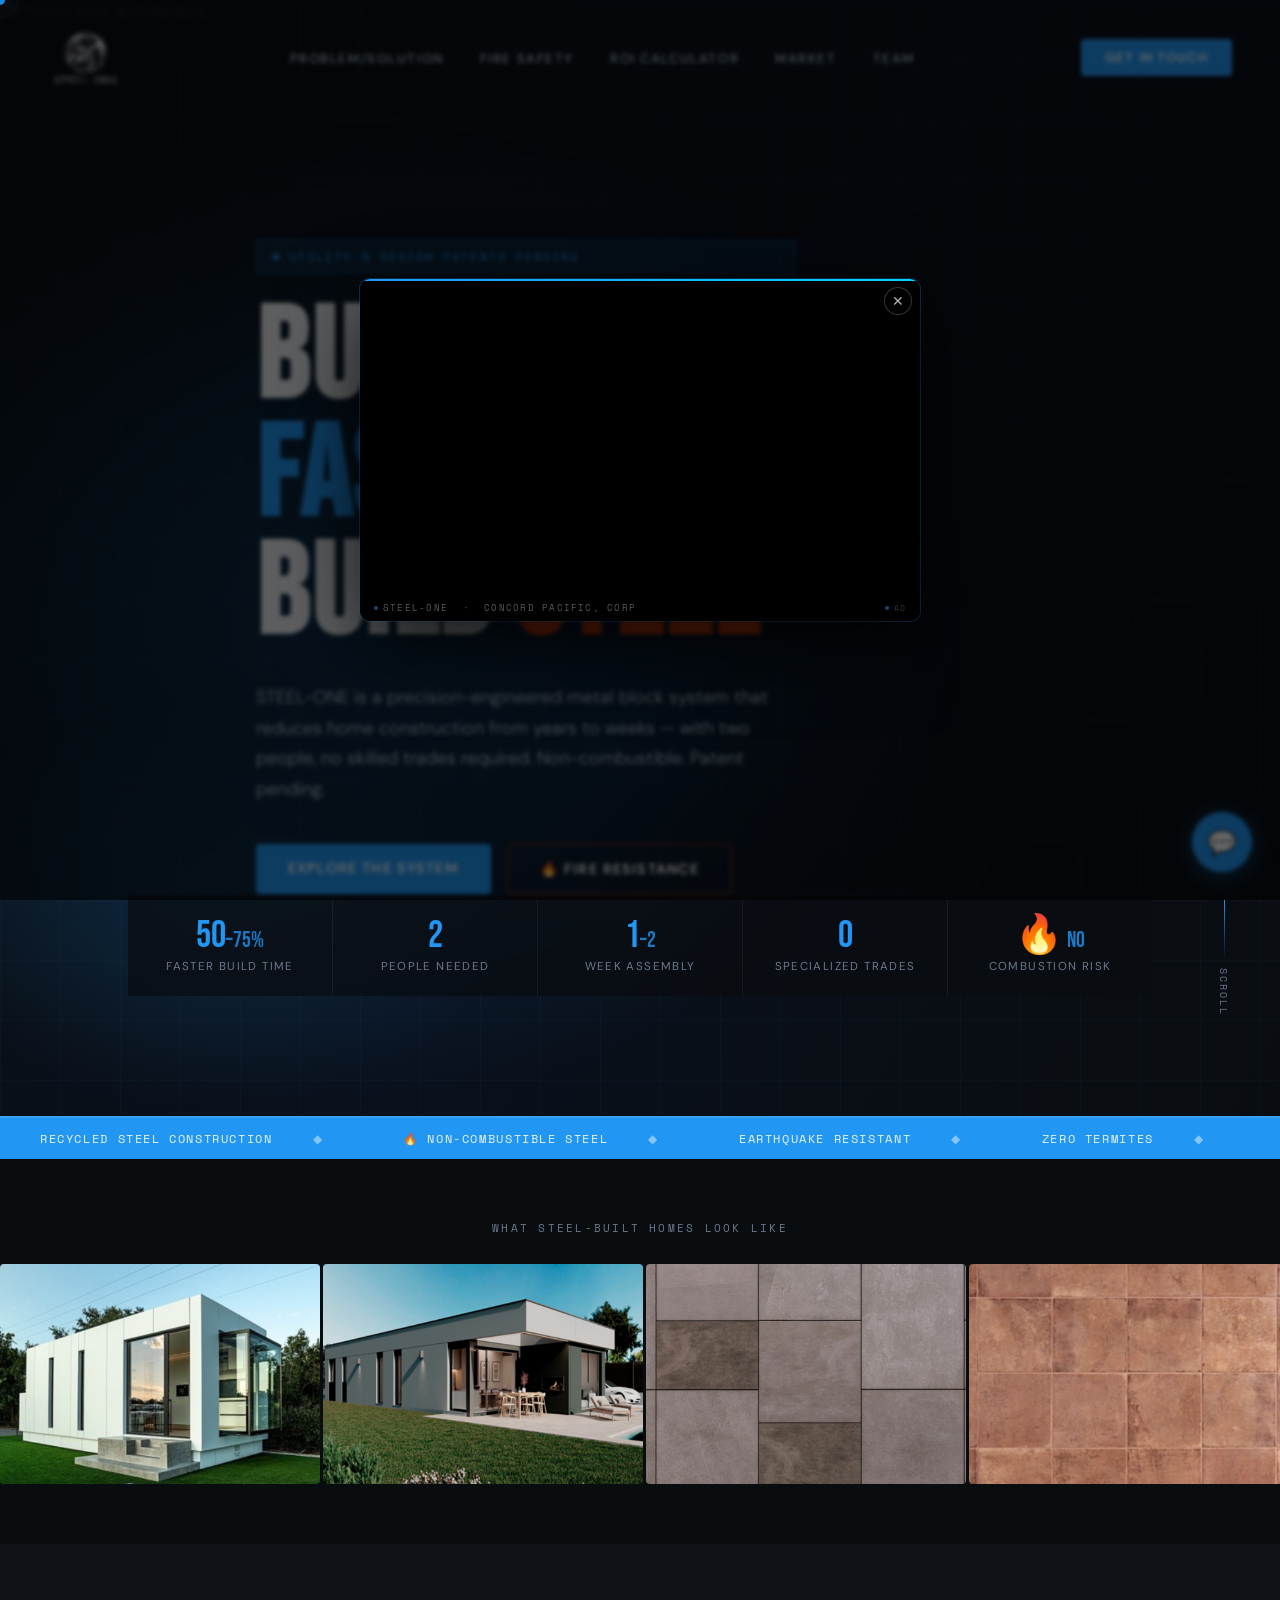
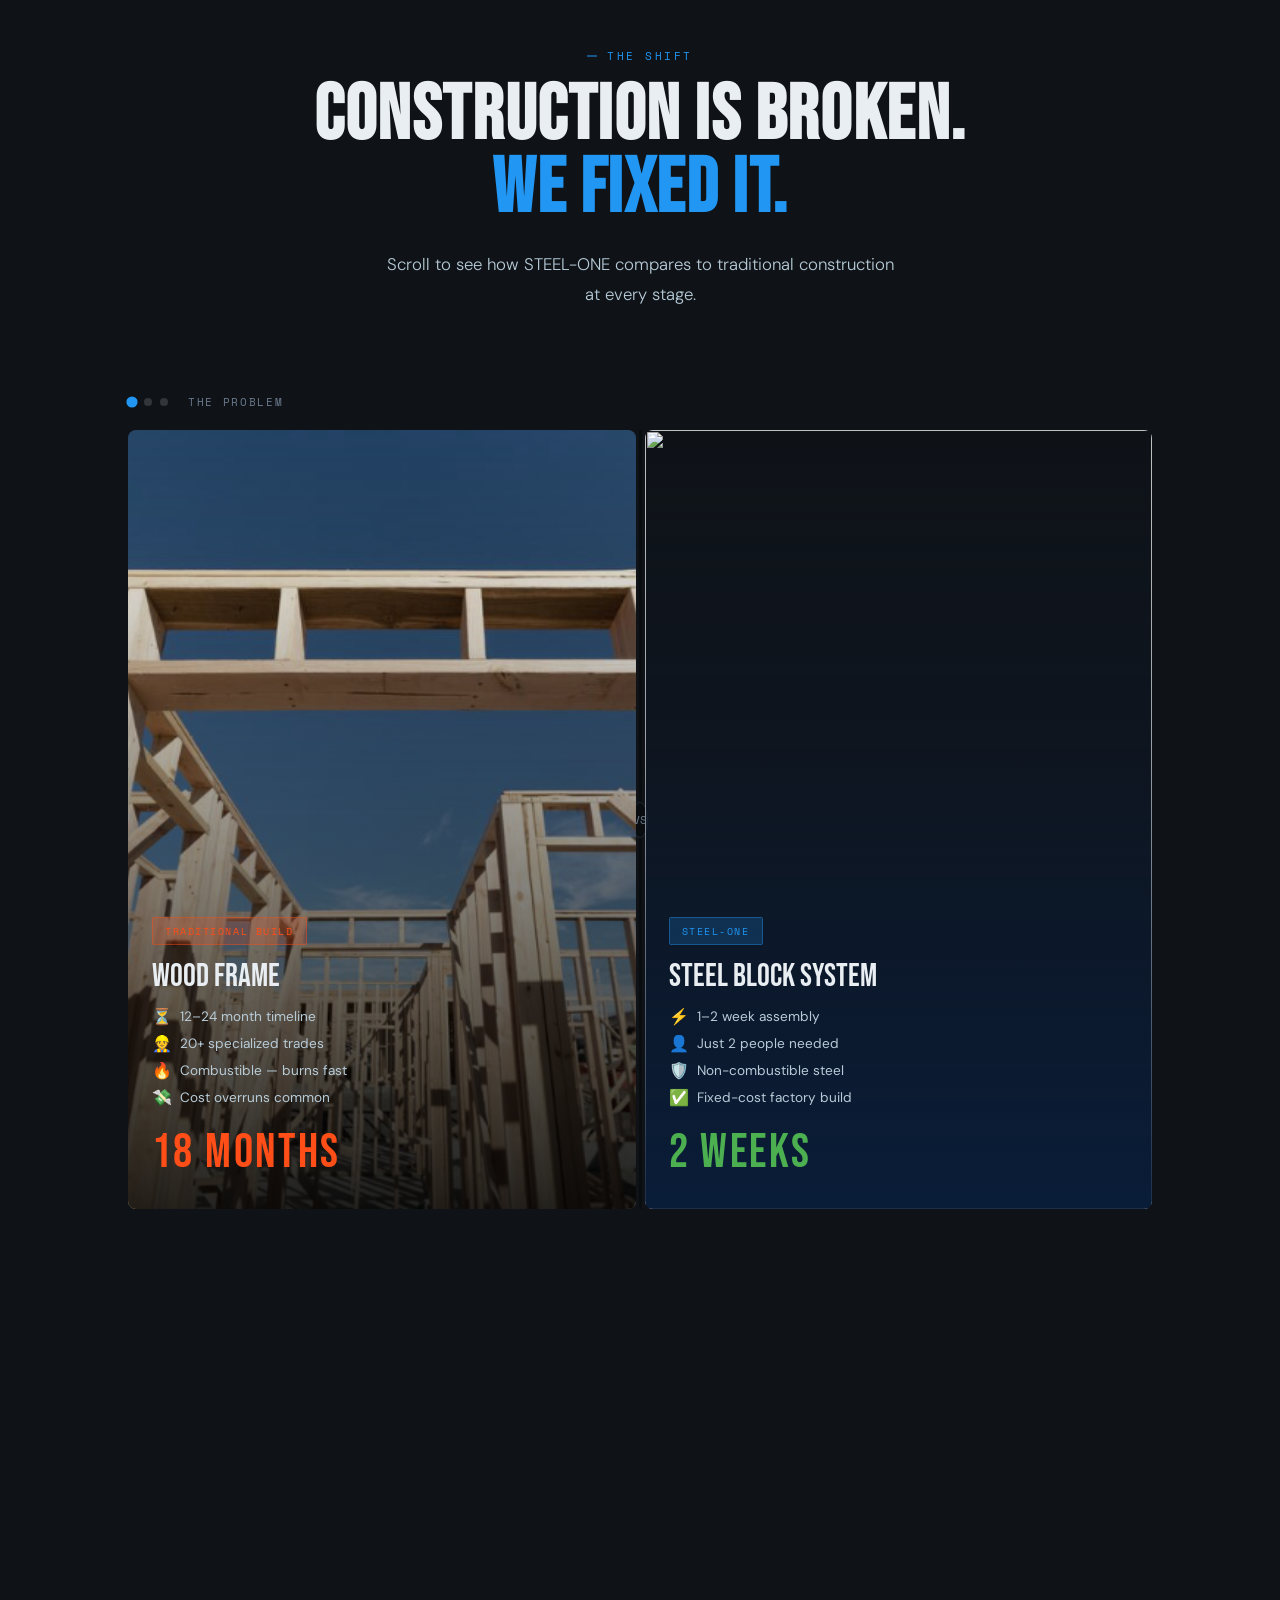
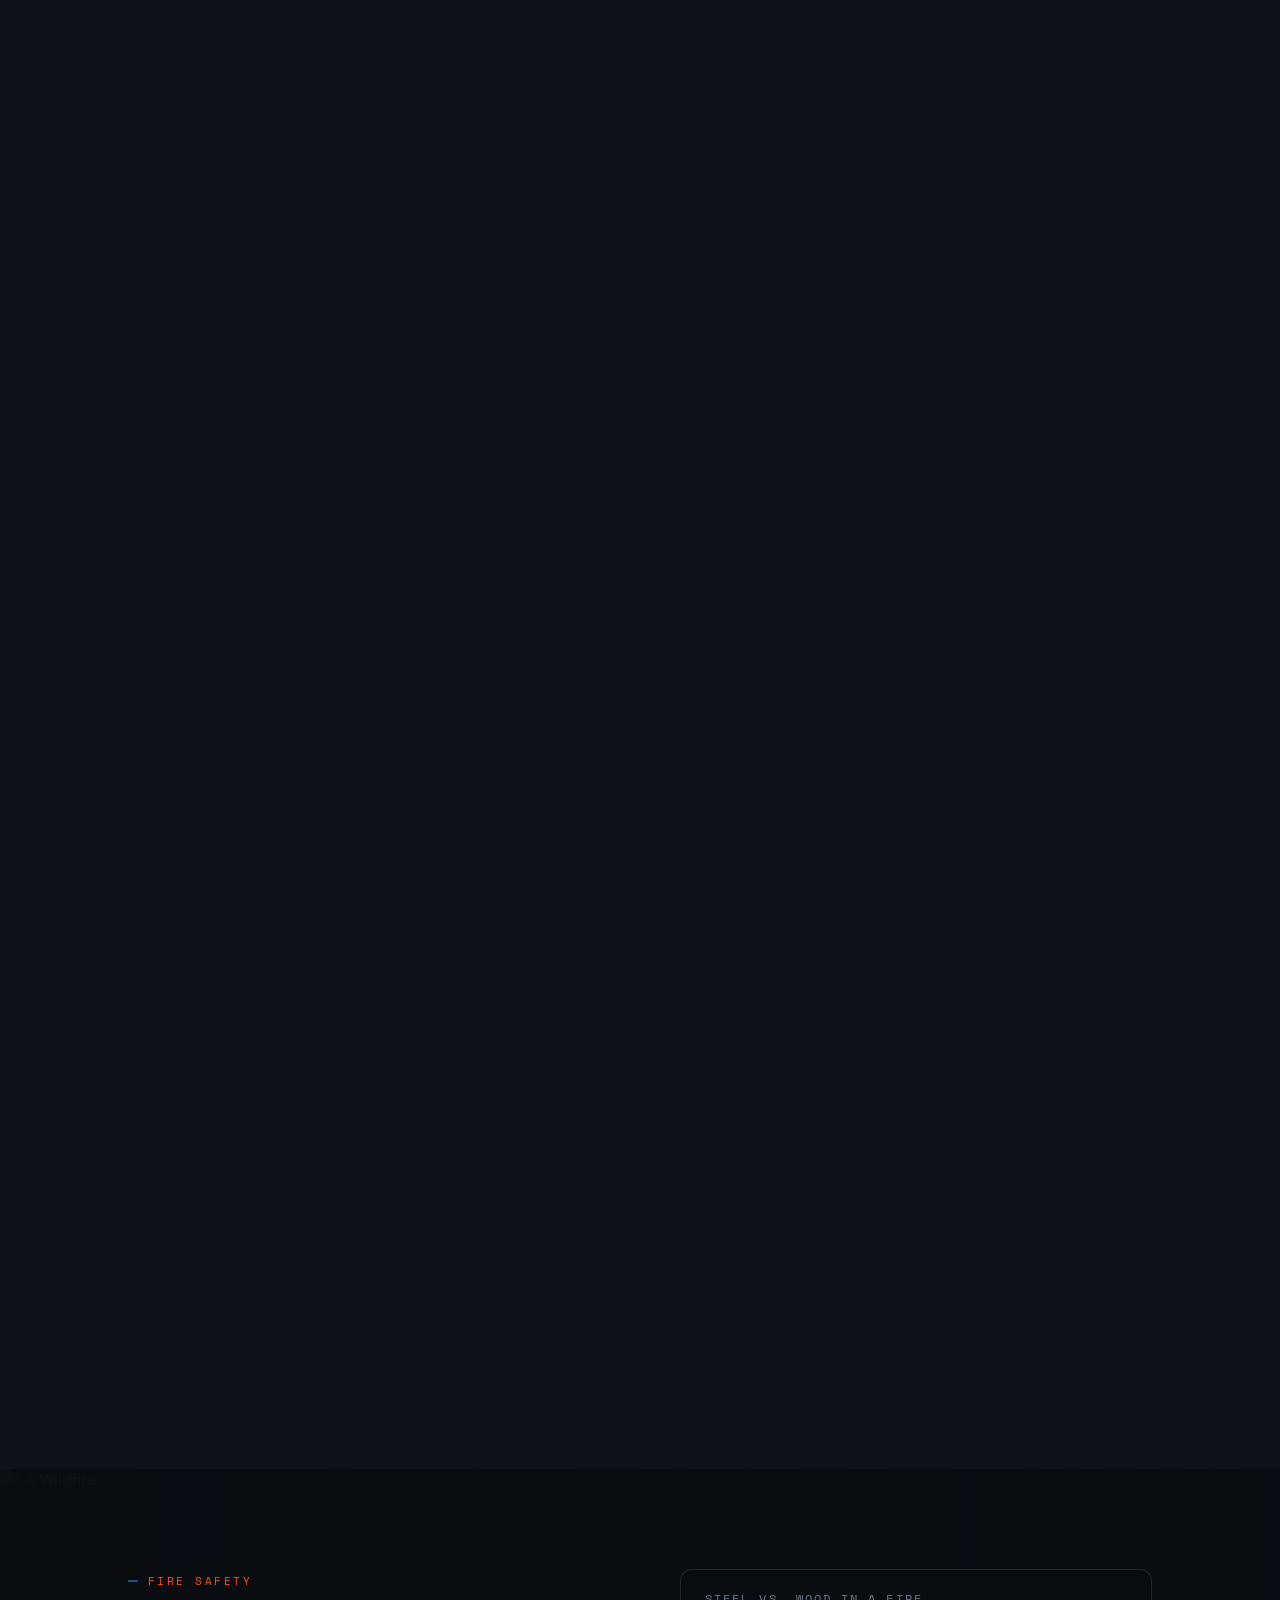
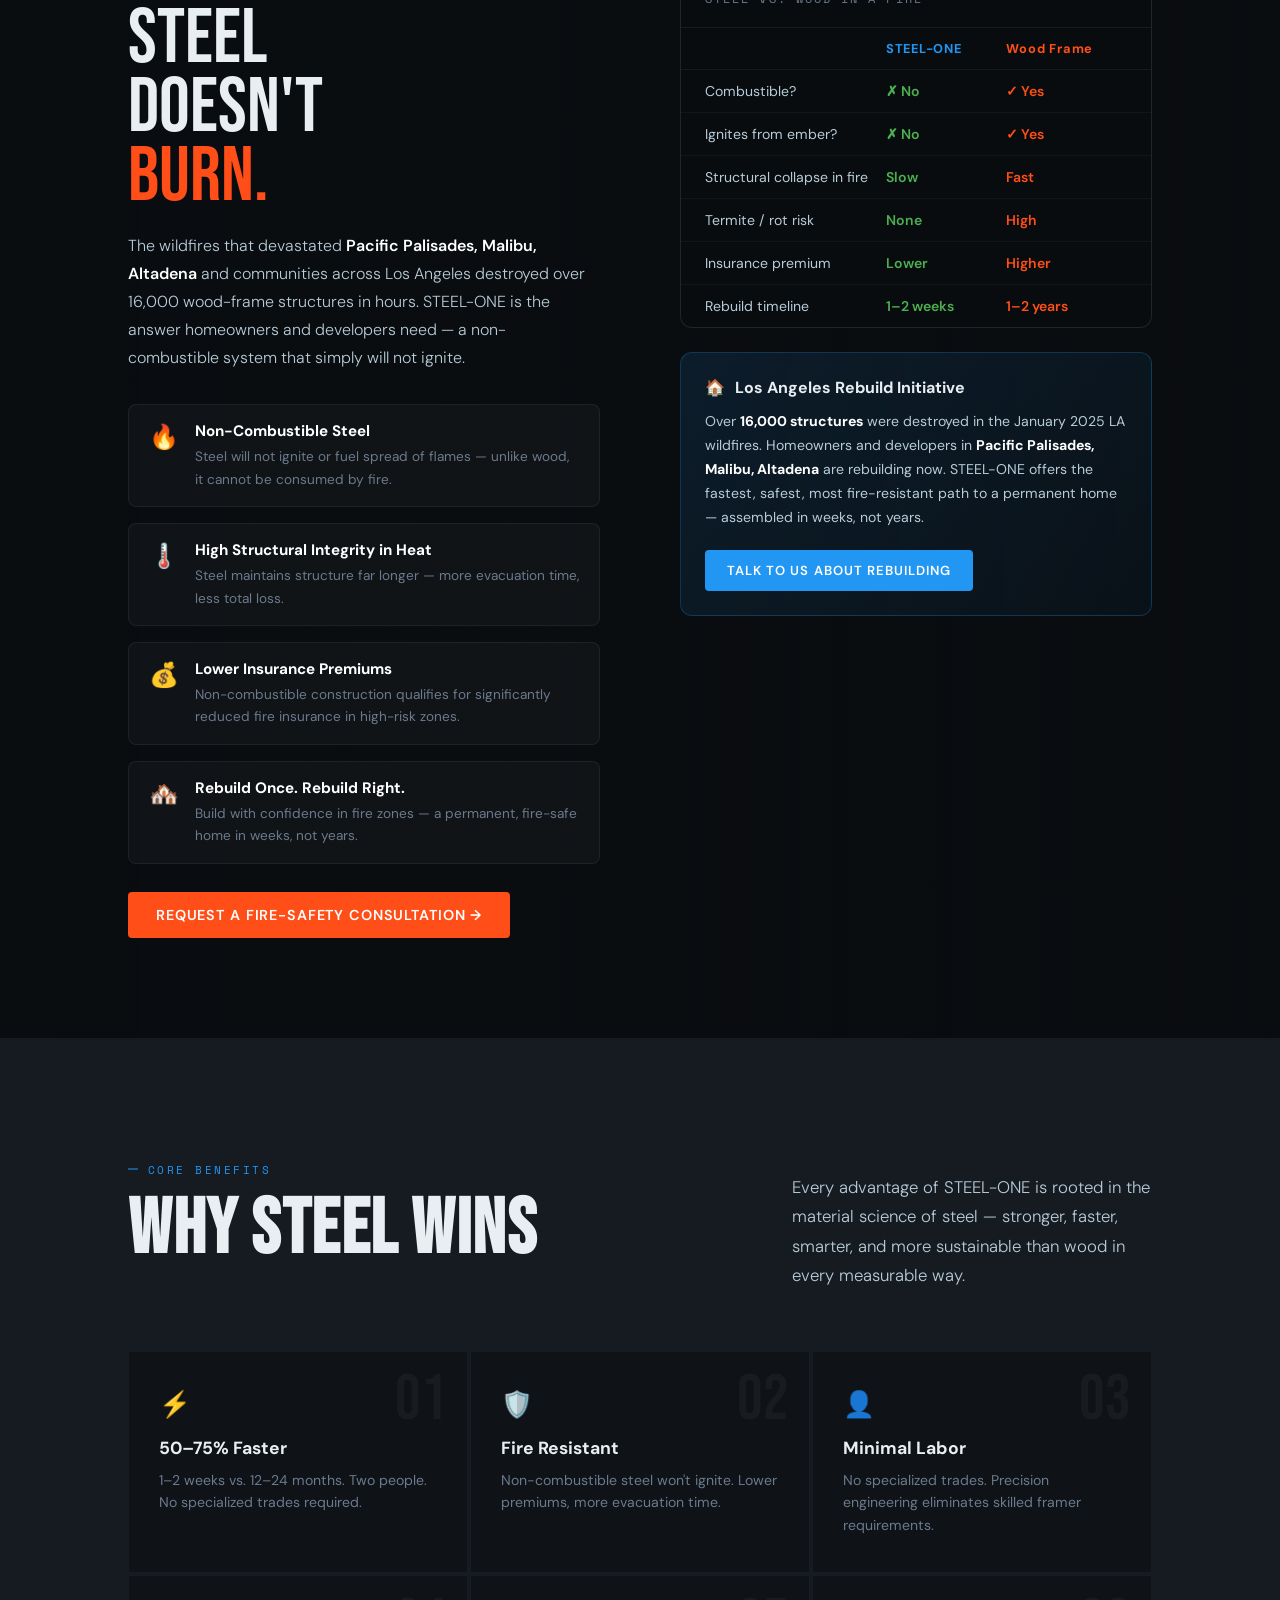
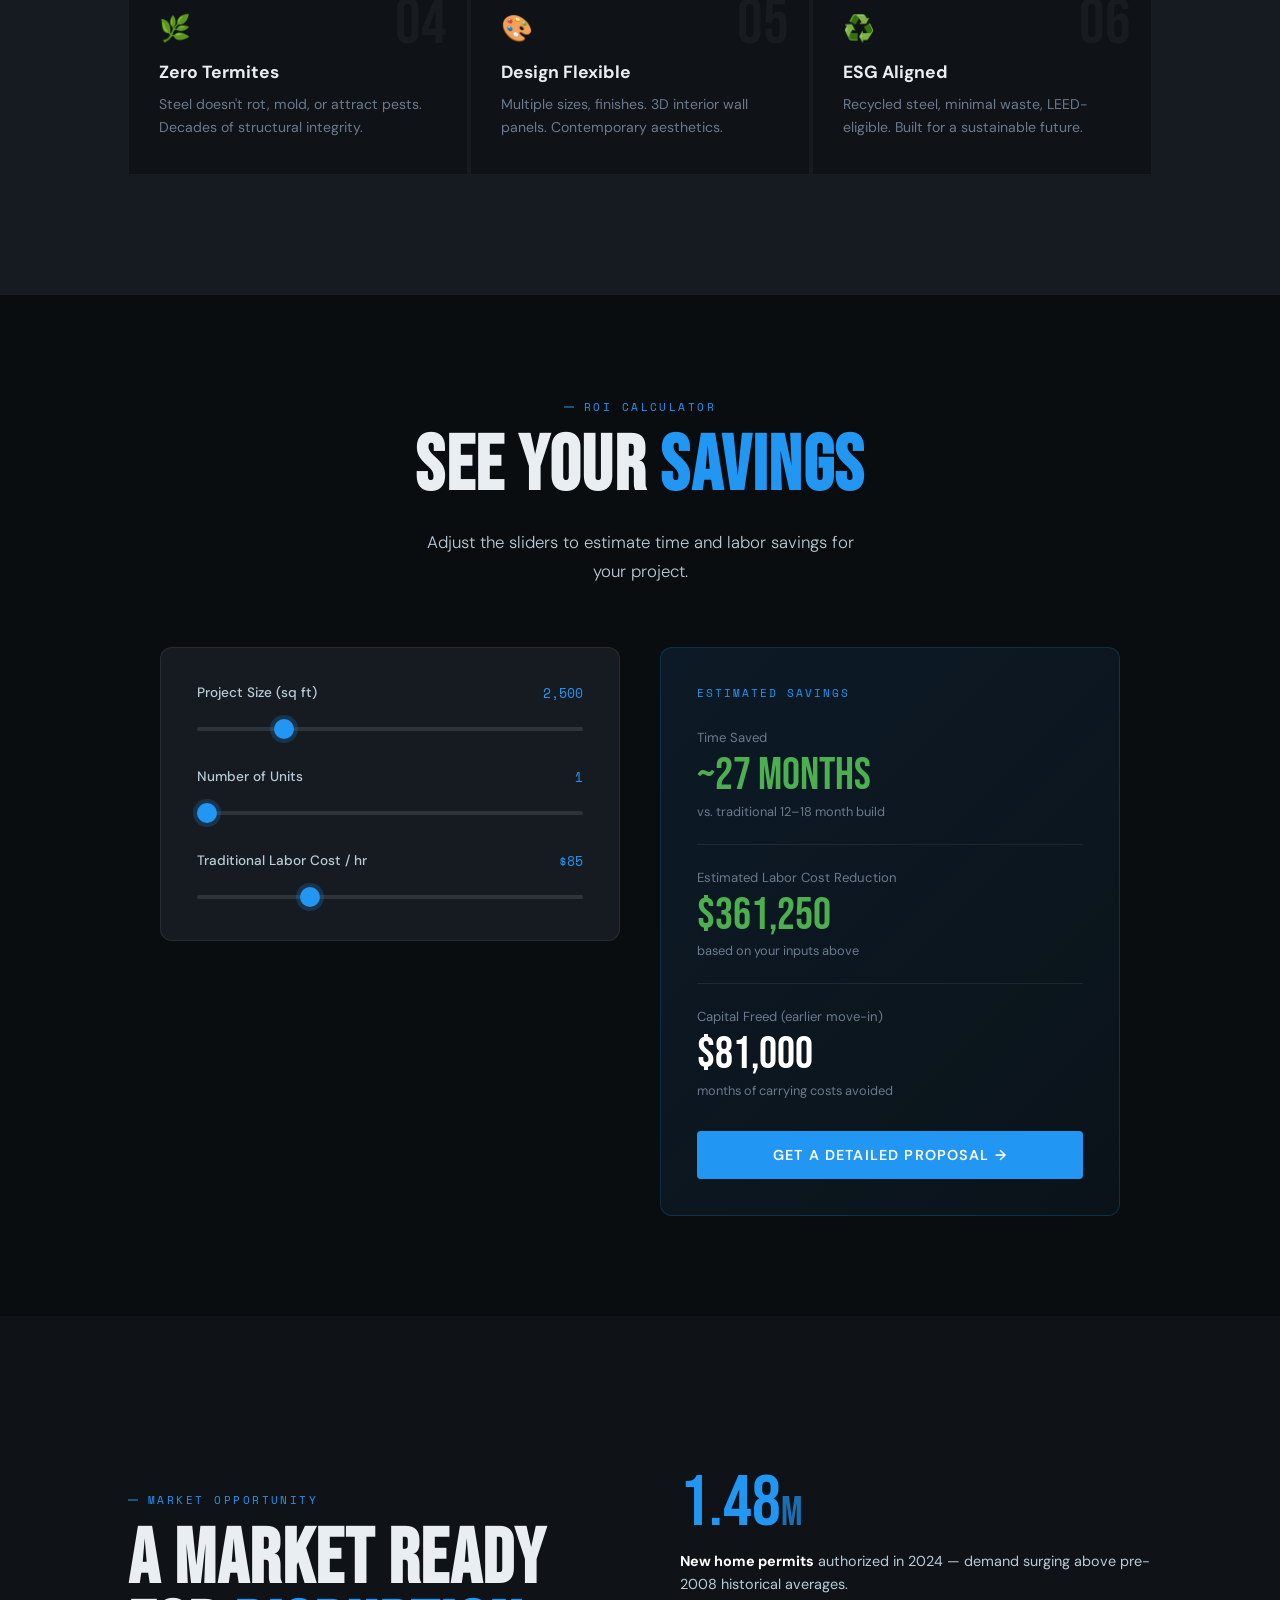
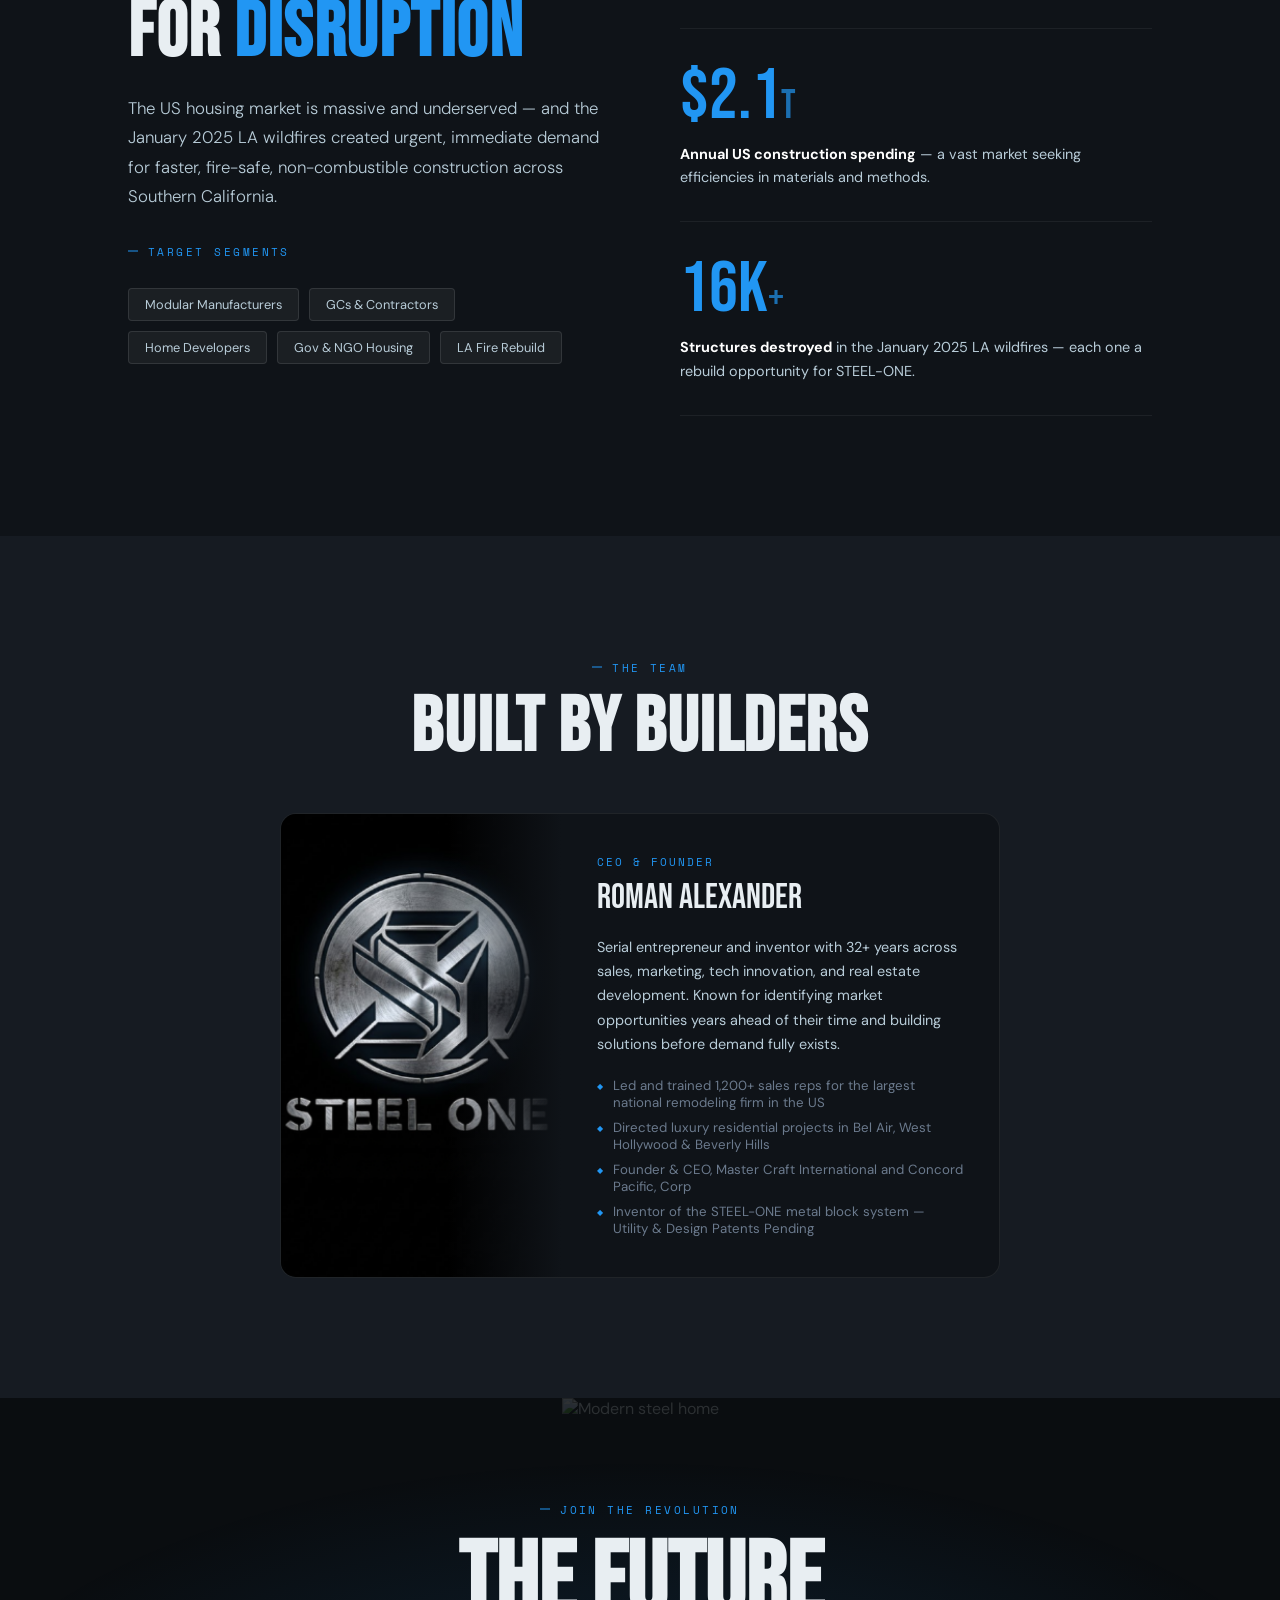
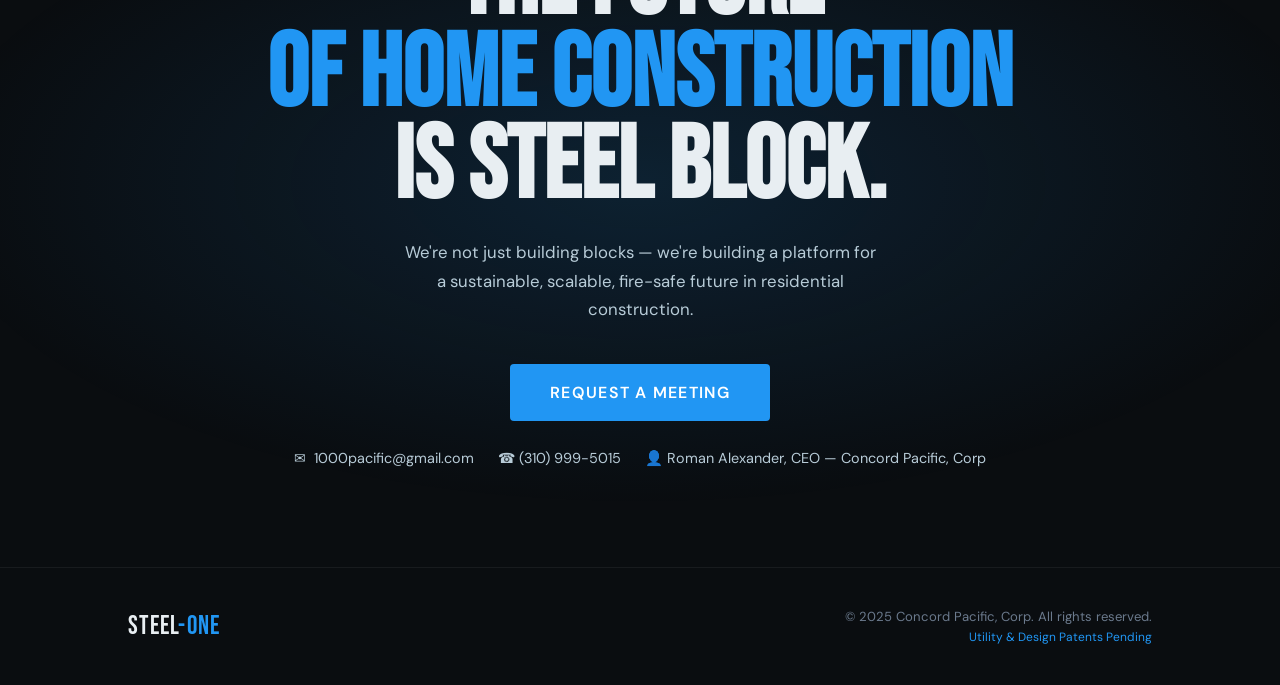
==== index1.html @ d0caee17 "ud" ====
<!DOCTYPE html>
<html lang="en">

<head>
  <meta charset="UTF-8" />
  <meta name="viewport" content="width=device-width,initial-scale=1.0" />
  <title>STEEL-ONE | Metal Block for Home Construction</title>
  <link rel="preconnect" href="https://fonts.googleapis.com" />
  <link rel="preconnect" href="https://fonts.gstatic.com" crossorigin />
  <link
    href="https://fonts.googleapis.com/css2?family=Bebas+Neue&family=DM+Sans:wght@300;400;500;600&family=Space+Mono:wght@400;700&display=swap"
    rel="stylesheet" />
  <style>
    /* ═══════════════════════════════════════════
   AD-STYLE VIDEO POPUP
   ═══════════════════════════════════════════ */

    /* NO scroll lock — page is fully usable */

    #intro-overlay {
      position: fixed;
      /* Centered horizontally and vertically */
      top: 50%;
      left: 50%;
      transform: translate(-50%, -50%) scale(0.95);
      z-index: 10000;
      /* Desktop: comfortably large */
      width: min(560px, calc(100vw - 40px));
      background: #000;
      border-radius: 10px;
      overflow: hidden;
      box-shadow: 0 24px 80px rgba(0, 0, 0, 0.8), 0 0 0 1px rgba(33, 150, 243, 0.3);
      display: flex;
      flex-direction: column;
      cursor: default;
      animation: adSlideIn 0.5s cubic-bezier(0.22, 1, 0.36, 1) forwards;
    }

    @keyframes adSlideIn {
      from {
        opacity: 0;
        transform: translate(-50%, -50%) scale(0.9);
      }

      to {
        opacity: 1;
        transform: translate(-50%, -50%) scale(1);
      }
    }

    /* The video element — always visible inside the popup */
    #intro-video {
      width: 100%;
      aspect-ratio: 16 / 9;
      display: block;
      object-fit: cover;
      opacity: 1;
      pointer-events: none;
      background: #000;
    }

    /* Thin blue accent line along top */
    #intro-overlay::before {
      content: '';
      position: absolute;
      top: 0;
      left: 0;
      right: 0;
      height: 2px;
      background: linear-gradient(90deg, #2196F3, #00d4ff);
      z-index: 10;
      pointer-events: none;
    }

    /* No scanlines or grain needed for small popup */
    #intro-overlay::after {
      display: none;
    }

    /* Corner brackets — hidden for ad style */
    .intro-corner {
      display: none;
    }

    /* Logo bar at bottom of video */
    .intro-logo {
      position: absolute;
      bottom: 44px;
      left: 14px;
      z-index: 5;
      font-family: 'Bebas Neue', sans-serif;
      font-size: 1.1rem;
      letter-spacing: 0.08em;
      color: #fff;
      pointer-events: none;
      text-shadow: 0 1px 6px rgba(0, 0, 0, 0.8);
      opacity: 0;
      animation: ifu 0.6s 0.4s forwards;
    }

    .intro-logo span {
      color: #2196F3;
    }

    /* Patent tag — hidden in ad mode */
    .intro-patent {
      display: none;
    }

    /* IDLE STATE — hidden entirely; video autoplays immediately */
    .intro-idle {
      display: none;
    }

    /* Big wordmark — hidden */
    .intro-wordmark {
      display: none;
    }

    /* Tagline — hidden */
    .intro-tagline {
      display: none;
    }

    /* Play button — hidden (autoplay) */
    .intro-enter-btn {
      display: none;
    }

    /* Outer/inner pulse rings — not needed */
    .intro-enter-btn::before,
    .intro-enter-btn::after {
      display: none;
    }

    @keyframes outerPulse {

      0%,
      100% {
        transform: scale(1);
        opacity: 0.4;
      }

      50% {
        transform: scale(1.18);
        opacity: 1;
      }
    }

    @keyframes innerPulse {

      0%,
      100% {
        transform: scale(1);
      }

      50% {
        transform: scale(1.05);
      }
    }

    /* Play triangle */
    .intro-play-icon {
      width: 0;
      height: 0;
      border-style: solid;
      border-width: 16px 0 16px 28px;
      border-color: transparent transparent transparent #2196F3;
      position: relative;
      z-index: 1;
      margin-left: 6px;
      /* optical center */
      filter: drop-shadow(0 0 8px rgba(33, 150, 243, 0.6));
      transition: filter 0.2s, border-color 0.2s;
    }

    .intro-enter-btn:hover .intro-play-icon {
      border-color: transparent transparent transparent #fff;
      filter: drop-shadow(0 0 12px rgba(255, 255, 255, 0.5));
    }

    .intro-enter-label {
      font-family: 'Space Mono', monospace;
      font-size: 0.58rem;
      letter-spacing: 0.25em;
      text-transform: uppercase;
      color: rgba(255, 255, 255, 0.45);
      position: relative;
      z-index: 1;
      transition: color 0.2s;
      margin-top: 44px;
      white-space: nowrap;
    }

    .intro-enter-btn:hover .intro-enter-label {
      color: rgba(255, 255, 255, 0.8);
    }

    /* X Close button — top-right of popup */
    .intro-skip {
      position: absolute;
      top: 8px;
      right: 8px;
      z-index: 20;
      width: 28px;
      height: 28px;
      border-radius: 50%;
      background: rgba(0, 0, 0, 0.65);
      border: 1px solid rgba(255, 255, 255, 0.2);
      display: flex;
      align-items: center;
      justify-content: center;
      cursor: pointer;
      color: rgba(255, 255, 255, 0.7);
      font-size: 14px;
      line-height: 1;
      transition: background 0.2s, color 0.2s, border-color 0.2s;
      user-select: none;
      opacity: 0;
      animation: ifu 0.4s 1s forwards;
    }

    .intro-skip:hover {
      background: rgba(33, 150, 243, 0.85);
      color: #fff;
      border-color: #2196F3;
    }

    /* Video progress bar at bottom of popup */
    .intro-progress {
      position: absolute;
      bottom: 0;
      left: 0;
      height: 2px;
      width: 0%;
      background: #2196F3;
      z-index: 6;
      transition: width 0.1s linear;
      box-shadow: 0 0 6px rgba(33, 150, 243, 0.7);
    }

    /* Playing state — skip always shown */
    #intro-overlay.playing .intro-skip {
      color: rgba(255, 255, 255, 0.85);
    }

    /* DISMISS ANIMATION */
    #intro-overlay.dismissing {
      animation: introDismiss 0.4s ease-in forwards;
    }

    @keyframes introDismiss {
      0% {
        opacity: 1;
        transform: translate(-50%, -50%) scale(1);
      }

      100% {
        opacity: 0;
        transform: translate(-50%, -50%) scale(0.9);
      }
    }

    /* Fade-up helper */
    @keyframes ifu {
      from {
        opacity: 0;
        transform: translateY(8px);
      }

      to {
        opacity: 1;
        transform: none;
      }
    }

    /* Bottom HUD row — repurposed as ad label bar */
    .intro-hud-row {
      background: rgba(0, 0, 0, 0.6);
      padding: 7px 14px;
      display: flex;
      align-items: center;
      justify-content: space-between;
      z-index: 5;
      opacity: 0;
      animation: ifu 0.5s 0.6s forwards;
      flex-shrink: 0;
    }

    .intro-hud-item {
      font-family: 'Space Mono', monospace;
      font-size: 0.55rem;
      letter-spacing: 0.14em;
      text-transform: uppercase;
      color: rgba(255, 255, 255, 0.35);
      display: flex;
      align-items: center;
      gap: 5px;
    }

    .intro-hud-item::before {
      content: '';
      width: 4px;
      height: 4px;
      background: #2196F3;
      border-radius: 50%;
      opacity: 0.5;
    }

    /* Decorative horizontal line below wordmark */
    .intro-line {
      width: clamp(200px, 40vw, 500px);
      height: 1px;
      background: linear-gradient(90deg, transparent, rgba(33, 150, 243, 0.4), transparent);
      margin: 0 auto 0;
      opacity: 0;
      animation: ifu 1s 0.4s forwards;
    }

    /* ═══════════════════════════════════════════
   EXISTING SITE STYLES (unchanged below)
   ═══════════════════════════════════════════ */

    :root {
      --steel: #b8ccd8;
      --blue: #1a7fbd;
      --blue-bright: #2196F3;
      --fire: #ff4e17;
      --dark: #0a0d10;
      --dark2: #0f1318;
      --dark3: #161b22;
      --mid: #1e2530;
      --light: #e8eef2;
      --muted: #6b7a8d;
      --gold: #c9a227;
    }

    *,
    *::before,
    *::after {
      box-sizing: border-box;
      margin: 0;
      padding: 0;
    }

    html {
      scroll-behavior: smooth;
      font-size: 16px;
    }

    body {
      background: var(--dark);
      color: var(--light);
      font-family: 'DM Sans', sans-serif;
      overflow-x: hidden;
      cursor: none;
    }

    /* CURSOR */
    #cur {
      width: 10px;
      height: 10px;
      background: var(--blue-bright);
      border-radius: 50%;
      position: fixed;
      top: 0;
      left: 0;
      pointer-events: none;
      z-index: 9999;
      transition: transform .15s ease;
      mix-blend-mode: difference;
    }

    #cur-ring {
      width: 36px;
      height: 36px;
      border: 1.5px solid rgba(33, 150, 243, 0.5);
      border-radius: 50%;
      position: fixed;
      top: 0;
      left: 0;
      pointer-events: none;
      z-index: 9998;
      transition: transform .08s ease, width .2s, height .2s, border-color .2s;
    }

    body.cursor-hover #cur {
      transform: translate(-50%, -50%) scale(2.5);
      background: var(--fire);
    }

    body.cursor-hover #cur-ring {
      width: 60px;
      height: 60px;
      border-color: var(--fire);
    }

    /* NAV */
    nav {
      position: fixed;
      top: 0;
      left: 0;
      right: 0;
      z-index: 1000;
      display: flex;
      align-items: center;
      justify-content: space-between;
      padding: 20px 48px;
      transition: background .4s, padding .4s;
    }

    nav.scrolled {
      background: rgba(10, 13, 16, 0.92);
      backdrop-filter: blur(16px);
      padding: 14px 48px;
      border-bottom: 1px solid rgba(255, 255, 255, 0.06);
    }

    .nav-logo img {
      height: 75px;
      width: auto;
      display: block;
    }

    .nav-logo {
      font-family: 'Bebas Neue', sans-serif;
      font-size: 1.8rem;
      letter-spacing: .05em;
      color: #fff;
      text-decoration: none;
    }

    .nav-logo span {
      color: var(--blue-bright);
    }

    .nav-links {
      display: flex;
      gap: 36px;
      list-style: none;
    }

    .nav-links a {
      color: var(--steel);
      text-decoration: none;
      font-size: .82rem;
      letter-spacing: .12em;
      text-transform: uppercase;
      font-weight: 500;
      transition: color .2s;
    }

    .nav-links a:hover {
      color: #fff;
    }

    .nav-cta {
      background: var(--blue-bright);
      color: #fff;
      padding: 10px 24px;
      border-radius: 4px;
      text-decoration: none;
      font-size: .82rem;
      font-weight: 600;
      letter-spacing: .08em;
      text-transform: uppercase;
      transition: background .2s, transform .2s;
    }

    .nav-cta:hover {
      background: var(--fire);
      transform: translateY(-1px);
    }

    @media(max-width:768px) {
      .nav-links {
        display: none
      }

      nav {
        padding: 16px 24px
      }
    }

    /* HERO */
    #hero {
      position: relative;
      min-height: 100vh;
      display: flex;
      flex-direction: column;
      justify-content: center;
      align-items: flex-start;
      overflow: hidden;
    }

    .hero-photo-bg {
      position: absolute;
      inset: 0;
      z-index: 0;
    }

    .hero-bg-img {
      width: 100%;
      height: 100%;
      object-fit: cover;
      object-position: center;
      filter: brightness(.52) saturate(.8);
    }

    .hero-photo-overlay {
      position: absolute;
      inset: 0;
      background: linear-gradient(120deg, rgba(10, 13, 16, 0.85) 0%, rgba(10, 20, 40, 0.55) 52%, rgba(10, 13, 16, 0.22) 100%);
    }

    .hero-blue-shadow {
      position: absolute;
      inset: 0;
      z-index: 1;
      background: radial-gradient(ellipse 70% 65% at 28% 55%, rgba(33, 150, 243, 0.22) 0%, transparent 68%), radial-gradient(ellipse 40% 30% at 15% 82%, rgba(26, 127, 189, 0.13) 0%, transparent 60%);
    }

    .hero-grid {
      position: absolute;
      inset: 0;
      z-index: 2;
      background-image: linear-gradient(rgba(33, 150, 243, 0.042) 1px, transparent 1px), linear-gradient(90deg, rgba(33, 150, 243, 0.042) 1px, transparent 1px);
      background-size: 60px 60px;
      animation: gridSlide 20s linear infinite;
    }

    @keyframes gridSlide {
      from {
        background-position: 0 0
      }

      to {
        background-position: 60px 60px
      }
    }

    .hero-scan {
      position: absolute;
      inset: 0;
      z-index: 3;
      background: repeating-linear-gradient(0deg, transparent, transparent 3px, rgba(0, 0, 0, 0.055) 3px, rgba(0, 0, 0, 0.055) 4px);
      pointer-events: none;
    }

    .hero-content {
      position: relative;
      z-index: 10;
      padding: 120px 10vw 0;
      max-width: 900px;
      flex: 1;
      display: flex;
      flex-direction: column;
      justify-content: center;
    }

    .hero-eyebrow {
      display: inline-flex;
      align-items: center;
      gap: 10px;
      background: rgba(33, 150, 243, 0.12);
      border: 1px solid rgba(33, 150, 243, 0.3);
      color: var(--blue-bright);
      font-family: 'Space Mono', monospace;
      font-size: .72rem;
      letter-spacing: .18em;
      text-transform: uppercase;
      padding: 7px 16px;
      border-radius: 2px;
      margin-bottom: 28px;
      animation: fadeUp .8s .2s both;
    }

    .hero-eyebrow::before {
      content: '';
      width: 6px;
      height: 6px;
      background: var(--blue-bright);
      border-radius: 50%;
      animation: pulse 1.5s infinite;
      flex-shrink: 0;
    }

    @keyframes pulse {

      0%,
      100% {
        opacity: 1;
        transform: scale(1)
      }

      50% {
        opacity: .4;
        transform: scale(.7)
      }
    }

    .hero-title {
      font-family: 'Bebas Neue', sans-serif;
      font-size: clamp(4rem, 10vw, 8.5rem);
      line-height: .92;
      letter-spacing: .02em;
      margin-bottom: 28px;
      animation: fadeUp .8s .4s both;
    }

    .hero-title .accent {
      color: var(--blue-bright);
    }

    .hero-title .fire-accent {
      color: var(--fire);
    }

    .hero-sub {
      font-size: clamp(1rem, 1.4vw, 1.2rem);
      color: var(--steel);
      max-width: 540px;
      line-height: 1.7;
      margin-bottom: 40px;
      font-weight: 300;
      animation: fadeUp .8s .6s both;
    }

    .hero-actions {
      display: flex;
      gap: 16px;
      flex-wrap: wrap;
      animation: fadeUp .8s .8s both;
    }

    .btn-primary {
      background: var(--blue-bright);
      color: #fff;
      padding: 15px 32px;
      border: none;
      border-radius: 4px;
      font-size: .9rem;
      font-weight: 600;
      letter-spacing: .08em;
      text-transform: uppercase;
      text-decoration: none;
      cursor: pointer;
      transition: background .2s, transform .2s, box-shadow .2s;
      display: inline-block;
    }

    .btn-primary:hover {
      background: #1565c0;
      transform: translateY(-2px);
      box-shadow: 0 8px 24px rgba(33, 150, 243, 0.35);
    }

    .btn-fire {
      background: transparent;
      color: #fff;
      padding: 15px 32px;
      border: 1.5px solid rgba(255, 78, 23, 0.6);
      border-radius: 4px;
      font-size: .9rem;
      font-weight: 600;
      letter-spacing: .08em;
      text-transform: uppercase;
      text-decoration: none;
      cursor: pointer;
      transition: background .2s, border-color .2s;
      display: inline-block;
    }

    .btn-fire:hover {
      background: rgba(255, 78, 23, 0.15);
      border-color: var(--fire);
    }

    .hero-stats-bar {
      position: relative;
      z-index: 20;
      background: rgba(10, 13, 16, 0.75);
      backdrop-filter: blur(20px);
      border-top: 1px solid rgba(33, 150, 243, 0.2);
      display: flex;
      align-items: stretch;
      animation: fadeUp .8s 1s both;
      width: 100%;
      flex-shrink: 0;
    }

    .stat-item {
      flex: 1;
      display: flex;
      flex-direction: column;
      align-items: center;
      justify-content: center;
      padding: 22px 20px;
      border-right: 1px solid rgba(255, 255, 255, 0.06);
    }

    .stat-item:last-child {
      border-right: none;
    }

    .stat-num {
      font-family: 'Bebas Neue', sans-serif;
      font-size: 2.4rem;
      color: var(--blue-bright);
      line-height: 1;
    }

    .stat-num span {
      font-size: 1.4rem;
      opacity: .8;
    }

    .stat-label {
      font-size: .72rem;
      color: var(--muted);
      text-transform: uppercase;
      letter-spacing: .12em;
      margin-top: 4px;
    }

    @keyframes fadeUp {
      from {
        opacity: 0;
        transform: translateY(30px)
      }

      to {
        opacity: 1;
        transform: none
      }
    }

    .scroll-hint {
      position: absolute;
      right: 48px;
      bottom: 100px;
      z-index: 20;
      display: flex;
      flex-direction: column;
      align-items: center;
      gap: 8px;
      animation: fadeUp 1s 1.2s both;
    }

    .scroll-hint span {
      font-family: 'Space Mono', monospace;
      font-size: .65rem;
      letter-spacing: .2em;
      color: var(--muted);
      writing-mode: vertical-rl;
    }

    .scroll-line {
      width: 1px;
      height: 60px;
      background: linear-gradient(to bottom, var(--blue-bright), transparent);
      animation: scrollPulse 2s ease-in-out infinite;
    }

    @keyframes scrollPulse {

      0%,
      100% {
        opacity: .3
      }

      50% {
        opacity: 1
      }
    }

    /* TICKER */
    .ticker-wrap {
      background: var(--blue-bright);
      overflow: hidden;
      padding: 12px 0;
      border-top: 2px solid rgba(255, 255, 255, 0.1);
    }

    .ticker {
      display: flex;
      animation: ticker 30s linear infinite;
      white-space: nowrap;
    }

    .ticker-item {
      font-family: 'Space Mono', monospace;
      font-size: .72rem;
      letter-spacing: .14em;
      text-transform: uppercase;
      color: rgba(255, 255, 255, 0.9);
      padding: 0 40px;
    }

    .ticker-item::after {
      content: '◆';
      margin-left: 40px;
      opacity: .5;
    }

    @keyframes ticker {
      from {
        transform: translateX(0)
      }

      to {
        transform: translateX(-50%)
      }
    }

    /* SECTIONS */
    section {
      padding: 120px 10vw;
      position: relative;
    }

    .section-label {
      display: inline-block;
      font-family: 'Space Mono', monospace;
      font-size: .7rem;
      letter-spacing: .22em;
      text-transform: uppercase;
      color: var(--blue-bright);
      margin-bottom: 16px;
      padding-left: 20px;
      position: relative;
    }

    .section-label::before {
      content: '';
      position: absolute;
      left: 0;
      top: 50%;
      transform: translateY(-50%);
      width: 10px;
      height: 1px;
      background: var(--blue-bright);
    }

    .section-title {
      font-family: 'Bebas Neue', sans-serif;
      font-size: clamp(3rem, 6vw, 5rem);
      line-height: .95;
      letter-spacing: .02em;
      margin-bottom: 24px;
    }

    .section-body {
      color: var(--steel);
      font-size: 1.05rem;
      line-height: 1.75;
      font-weight: 300;
    }

    /* REVEAL */
    .reveal {
      opacity: 0;
      transform: translateY(40px);
      transition: opacity .7s ease, transform .7s ease;
    }

    .reveal.visible {
      opacity: 1;
      transform: none;
    }

    .reveal-d1 {
      transition-delay: .1s
    }

    .reveal-d2 {
      transition-delay: .2s
    }

    .reveal-d3 {
      transition-delay: .3s
    }

    .reveal-d4 {
      transition-delay: .4s
    }

    /* SCROLLYTELLING */
    #scrolly {
      padding: 0;
      background: var(--dark2);
    }

    .scrolly-intro {
      padding: 100px 10vw 60px;
      text-align: center;
    }

    .scrolly-container {
      position: relative;
      height: 300vh;
    }

    .scrolly-sticky {
      position: sticky;
      top: 0;
      height: 100vh;
      display: flex;
      flex-direction: column;
      overflow: hidden;
    }

    .scrolly-header {
      padding: 24px 10vw 0;
      display: flex;
      align-items: center;
      gap: 20px;
      flex-shrink: 0;
    }

    .scrolly-step-indicator {
      display: flex;
      gap: 8px;
    }

    .scrolly-dot {
      width: 8px;
      height: 8px;
      border-radius: 50%;
      background: rgba(255, 255, 255, 0.15);
      transition: background .4s, transform .4s;
    }

    .scrolly-dot.active {
      background: var(--blue-bright);
      transform: scale(1.4);
    }

    .scrolly-step-label {
      font-family: 'Space Mono', monospace;
      font-size: .7rem;
      letter-spacing: .15em;
      color: var(--muted);
      text-transform: uppercase;
    }

    .scrolly-panels {
      flex: 1;
      position: relative;
      overflow: hidden;
    }

    .panel {
      position: absolute;
      inset: 0;
      opacity: 0;
      transform: translateY(40px);
      transition: opacity .6s ease, transform .6s ease;
      pointer-events: none;
      display: flex;
      align-items: stretch;
      padding: 20px 10vw 60px;
      gap: 3px;
    }

    .panel.active {
      opacity: 1;
      transform: none;
      pointer-events: auto;
    }

    .split-side {
      flex: 1;
      border-radius: 8px;
      overflow: hidden;
      position: relative;
      display: flex;
      flex-direction: column;
      justify-content: flex-end;
    }

    .split-side img {
      position: absolute;
      inset: 0;
      width: 100%;
      height: 100%;
      object-fit: cover;
      filter: grayscale(30%);
    }

    .split-overlay {
      position: absolute;
      inset: 0;
      background: linear-gradient(to top, rgba(0, 0, 0, .85) 0%, rgba(0, 0, 0, .3) 60%, transparent 100%);
    }

    .split-content {
      position: relative;
      z-index: 2;
      padding: 28px 24px;
    }

    .split-badge {
      display: inline-block;
      font-family: 'Space Mono', monospace;
      font-size: .65rem;
      letter-spacing: .15em;
      text-transform: uppercase;
      padding: 5px 12px;
      border-radius: 2px;
      margin-bottom: 12px;
    }

    .split-badge.bad {
      background: rgba(255, 78, 23, .2);
      color: var(--fire);
      border: 1px solid rgba(255, 78, 23, .4);
    }

    .split-badge.good {
      background: rgba(33, 150, 243, .2);
      color: var(--blue-bright);
      border: 1px solid rgba(33, 150, 243, .4);
    }

    .split-title {
      font-family: 'Bebas Neue', sans-serif;
      font-size: 2rem;
      margin-bottom: 10px;
    }

    .split-items {
      display: flex;
      flex-direction: column;
      gap: 6px;
    }

    .split-item {
      font-size: .85rem;
      color: var(--steel);
      display: flex;
      align-items: center;
      gap: 8px;
    }

    .split-item .icon {
      font-size: 1rem;
    }

    .timer-display {
      font-family: 'Bebas Neue', sans-serif;
      font-size: 3rem;
      margin-top: 16px;
      letter-spacing: .05em;
    }

    .timer-display.bad {
      color: var(--fire);
    }

    .timer-display.good {
      color: #4caf50;
    }

    .split-divider {
      width: 3px;
      background: var(--dark);
      display: flex;
      align-items: center;
      justify-content: center;
      flex-shrink: 0;
    }

    .vs-badge {
      background: var(--dark);
      border: 1.5px solid var(--mid);
      border-radius: 50%;
      width: 36px;
      height: 36px;
      display: flex;
      align-items: center;
      justify-content: center;
      font-family: 'Space Mono', monospace;
      font-size: .7rem;
      color: var(--muted);
    }

    .block-explode-panel {
      display: flex;
      align-items: center;
      justify-content: space-between;
      gap: 60px;
    }

    .block-explode-left {
      flex: 1;
    }

    .block-explode-left h2 {
      font-family: 'Bebas Neue', sans-serif;
      font-size: clamp(2.5rem, 5vw, 4rem);
      margin-bottom: 20px;
      line-height: .95;
    }

    .block-feature-list {
      display: flex;
      flex-direction: column;
      gap: 14px;
      margin-top: 24px;
    }

    .block-feature {
      display: flex;
      align-items: center;
      gap: 16px;
      opacity: 0;
      transform: translateX(-20px);
      transition: opacity .4s, transform .4s;
    }

    .panel.active .block-feature:nth-child(1) {
      opacity: 1;
      transform: none;
      transition-delay: .2s
    }

    .panel.active .block-feature:nth-child(2) {
      opacity: 1;
      transform: none;
      transition-delay: .35s
    }

    .panel.active .block-feature:nth-child(3) {
      opacity: 1;
      transform: none;
      transition-delay: .5s
    }

    .panel.active .block-feature:nth-child(4) {
      opacity: 1;
      transform: none;
      transition-delay: .65s
    }

    .bf-icon {
      width: 44px;
      height: 44px;
      background: rgba(33, 150, 243, .1);
      border: 1px solid rgba(33, 150, 243, .25);
      border-radius: 8px;
      display: flex;
      align-items: center;
      justify-content: center;
      font-size: 1.3rem;
      flex-shrink: 0;
    }

    .bf-text strong {
      display: block;
      color: #fff;
      margin-bottom: 2px;
      font-size: .95rem;
    }

    .bf-text span {
      color: var(--muted);
      font-size: .85rem;
    }

    .block-explode-right {
      flex: 1;
      display: flex;
      align-items: center;
      justify-content: center;
    }

    .block-diagram {
      position: relative;
      width: 340px;
      height: 340px;
    }

    .block-layer {
      position: absolute;
      border-radius: 12px;
      display: flex;
      align-items: center;
      justify-content: center;
      font-family: 'Space Mono', monospace;
      font-size: .7rem;
      letter-spacing: .1em;
      color: rgba(255, 255, 255, .9);
      font-weight: 700;
      transition: transform .8s cubic-bezier(.34, 1.56, .64, 1), opacity .6s;
    }

    .panel:not(.active) .block-layer {
      transform: none !important;
    }

    .bl-outer {
      inset: 0;
      background: linear-gradient(135deg, rgba(33, 150, 243, .2), rgba(26, 127, 189, .1));
      border: 2px solid rgba(33, 150, 243, .4);
      color: var(--blue-bright);
      letter-spacing: .14em;
    }

    .bl-plumbing {
      inset: 30px;
      background: linear-gradient(135deg, rgba(0, 150, 136, .25), rgba(0, 150, 136, .1));
      border: 2px solid rgba(0, 150, 136, .5);
      color: #4db6ac;
    }

    .bl-electrical {
      inset: 70px;
      background: linear-gradient(135deg, rgba(255, 193, 7, .25), rgba(255, 193, 7, .1));
      border: 2px solid rgba(255, 193, 7, .5);
      color: #ffd54f;
    }

    .bl-insulation {
      inset: 110px;
      background: linear-gradient(135deg, rgba(255, 78, 23, .25), rgba(255, 78, 23, .1));
      border: 2px solid rgba(255, 78, 23, .5);
      color: var(--fire);
      font-size: .65rem;
    }

    .panel.active .bl-outer {
      transform: translateY(0) scale(1)
    }

    .panel.active .bl-plumbing {
      transform: translateY(-40px) scale(.97)
    }

    .panel.active .bl-electrical {
      transform: translateY(-80px) scale(.94)
    }

    .panel.active .bl-insulation {
      transform: translateY(-120px) scale(.91)
    }

    #panel3 {
      flex-direction: column;
      align-items: center;
      justify-content: center;
      text-align: center;
    }

    .specs-grid {
      display: grid;
      grid-template-columns: repeat(3, 1fr);
      gap: 20px;
      margin-top: 40px;
      width: 100%;
      max-width: 900px;
    }

    .spec-card {
      background: rgba(255, 255, 255, .03);
      border: 1px solid rgba(255, 255, 255, .08);
      border-radius: 10px;
      padding: 28px 20px;
      text-align: center;
      opacity: 0;
      transform: scale(.9);
      transition: opacity .5s, transform .5s;
    }

    #panel3.active .spec-card:nth-child(1) {
      opacity: 1;
      transform: none;
      transition-delay: .1s
    }

    #panel3.active .spec-card:nth-child(2) {
      opacity: 1;
      transform: none;
      transition-delay: .2s
    }

    #panel3.active .spec-card:nth-child(3) {
      opacity: 1;
      transform: none;
      transition-delay: .3s
    }

    #panel3.active .spec-card:nth-child(4) {
      opacity: 1;
      transform: none;
      transition-delay: .4s
    }

    #panel3.active .spec-card:nth-child(5) {
      opacity: 1;
      transform: none;
      transition-delay: .5s
    }

    #panel3.active .spec-card:nth-child(6) {
      opacity: 1;
      transform: none;
      transition-delay: .6s
    }

    .spec-icon {
      font-size: 2rem;
      margin-bottom: 12px;
    }

    .spec-val {
      font-family: 'Bebas Neue', sans-serif;
      font-size: 2.2rem;
      color: var(--blue-bright);
      line-height: 1;
      margin-bottom: 6px;
    }

    .spec-name {
      font-size: .82rem;
      color: var(--muted);
      letter-spacing: .06em;
    }

    @media(max-width:768px) {
      .panel {
        flex-direction: column;
        padding: 10px 5vw 20px;
        gap: 4px
      }

      .block-explode-panel {
        flex-direction: column
      }

      .block-diagram {
        width: 220px;
        height: 220px
      }

      .specs-grid {
        grid-template-columns: repeat(2, 1fr)
      }

      .split-title {
        font-size: 1.3rem
      }

      .timer-display {
        font-size: 1.8rem
      }
    }

    /* FIRE SECTION */
    #fire {
      padding: 0;
      position: relative;
      min-height: 100vh;
      display: flex;
      align-items: center;
      overflow: hidden;
    }

    .fire-photo-bg {
      position: absolute;
      inset: 0;
      z-index: 0;
    }

    .fire-photo-bg img {
      width: 100%;
      height: 100%;
      object-fit: cover;
      filter: grayscale(60%) brightness(.4);
    }

    .fire-photo-gradient {
      position: absolute;
      inset: 0;
      background: linear-gradient(90deg, rgba(10, 13, 16, .97) 0%, rgba(10, 13, 16, .85) 50%, rgba(10, 13, 16, .4) 100%);
    }

    .fire-content-wrap {
      position: relative;
      z-index: 5;
      padding: 100px 10vw;
      display: grid;
      grid-template-columns: 1fr 1fr;
      gap: 80px;
      width: 100%;
    }

    .fire-title-main {
      font-family: 'Bebas Neue', sans-serif;
      font-size: clamp(3rem, 6vw, 5.5rem);
      line-height: .9;
    }

    .fire-title-accent {
      color: var(--fire);
    }

    .fire-sub {
      color: var(--steel);
      font-size: 1rem;
      line-height: 1.75;
      margin: 20px 0 32px;
      max-width: 460px;
      font-weight: 300;
    }

    .fire-sub strong {
      color: #fff;
      font-weight: 600;
    }

    .fire-facts {
      display: flex;
      flex-direction: column;
      gap: 16px;
    }

    .fire-fact-item {
      display: flex;
      gap: 16px;
      align-items: flex-start;
      background: rgba(255, 255, 255, .03);
      border: 1px solid rgba(255, 255, 255, .06);
      border-radius: 8px;
      padding: 16px 20px;
      transition: border-color .2s, background .2s;
    }

    .fire-fact-item:hover {
      border-color: rgba(255, 78, 23, .3);
      background: rgba(255, 78, 23, .04);
    }

    .fire-fact-icon {
      font-size: 1.5rem;
      flex-shrink: 0;
    }

    .fire-fact-body strong {
      display: block;
      color: #fff;
      margin-bottom: 4px;
      font-size: .95rem;
    }

    .fire-fact-body span {
      color: var(--muted);
      font-size: .85rem;
      line-height: 1.5;
    }

    .fire-cta-btn {
      display: inline-block;
      margin-top: 28px;
      background: var(--fire);
      color: #fff;
      padding: 14px 28px;
      border-radius: 4px;
      text-decoration: none;
      font-size: .9rem;
      font-weight: 600;
      letter-spacing: .06em;
      text-transform: uppercase;
      transition: background .2s, transform .2s;
    }

    .fire-cta-btn:hover {
      background: #e64a0d;
      transform: translateY(-2px);
    }

    .compare-table {
      background: rgba(10, 13, 16, .85);
      border: 1px solid rgba(255, 255, 255, .1);
      border-radius: 12px;
      overflow: hidden;
      backdrop-filter: blur(16px);
      margin-bottom: 24px;
    }

    .compare-table-title {
      padding: 20px 24px;
      font-family: 'Space Mono', monospace;
      font-size: .72rem;
      letter-spacing: .18em;
      text-transform: uppercase;
      color: var(--muted);
      border-bottom: 1px solid rgba(255, 255, 255, .06);
    }

    .compare-head {
      display: grid;
      grid-template-columns: 1.5fr 1fr 1fr;
      padding: 12px 24px;
      border-bottom: 1px solid rgba(255, 255, 255, .06);
    }

    .ch-steel {
      color: var(--blue-bright);
      font-size: .8rem;
      font-weight: 700;
      letter-spacing: .06em;
    }

    .ch-wood {
      color: var(--fire);
      font-size: .8rem;
      font-weight: 700;
      letter-spacing: .06em;
    }

    .compare-row {
      display: grid;
      grid-template-columns: 1.5fr 1fr 1fr;
      padding: 12px 24px;
      border-bottom: 1px solid rgba(255, 255, 255, .04);
      font-size: .88rem;
      align-items: center;
    }

    .compare-row:last-child {
      border-bottom: none;
    }

    .cr-label {
      color: var(--steel);
    }

    .cr-good {
      color: #4caf50;
      font-weight: 600;
    }

    .cr-bad {
      color: var(--fire);
      font-weight: 600;
    }

    .rebuild-card {
      background: linear-gradient(135deg, rgba(33, 150, 243, .12), rgba(33, 150, 243, .04));
      border: 1px solid rgba(33, 150, 243, .25);
      border-radius: 12px;
      padding: 24px;
    }

    .rebuild-card-header {
      display: flex;
      align-items: center;
      gap: 10px;
      margin-bottom: 12px;
    }

    .rebuild-card-header strong {
      font-size: 1rem;
    }

    .rebuild-card p {
      color: var(--steel);
      font-size: .88rem;
      line-height: 1.7;
    }

    .rebuild-card p strong {
      color: #fff;
    }

    @media(max-width:768px) {
      .fire-content-wrap {
        grid-template-columns: 1fr;
        gap: 40px;
        padding: 80px 6vw
      }
    }

    /* BENEFITS */
    #benefits {
      background: var(--dark3);
    }

    .benefits-header {
      display: flex;
      justify-content: space-between;
      align-items: flex-end;
      margin-bottom: 60px;
      gap: 40px;
      flex-wrap: wrap;
    }

    .benefits-grid {
      display: grid;
      grid-template-columns: repeat(3, 1fr);
      gap: 2px;
    }

    .benefit-card {
      background: var(--dark2);
      padding: 36px 30px;
      border: 1px solid rgba(255, 255, 255, .04);
      position: relative;
      overflow: hidden;
      transition: border-color .3s, background .3s;
    }

    .benefit-card::before {
      content: '';
      position: absolute;
      top: 0;
      left: 0;
      width: 3px;
      height: 0;
      background: var(--blue-bright);
      transition: height .4s ease;
    }

    .benefit-card:hover {
      border-color: rgba(33, 150, 243, .2);
      background: var(--dark3);
    }

    .benefit-card:hover::before {
      height: 100%;
    }

    .benefit-num {
      font-family: 'Bebas Neue', sans-serif;
      font-size: 4rem;
      color: rgba(255, 255, 255, .04);
      line-height: 1;
      position: absolute;
      top: 16px;
      right: 20px;
    }

    .benefit-icon {
      font-size: 1.6rem;
      margin-bottom: 16px;
    }

    .benefit-title {
      font-size: 1.1rem;
      font-weight: 700;
      margin-bottom: 10px;
    }

    .benefit-desc {
      color: var(--muted);
      font-size: .88rem;
      line-height: 1.6;
    }

    @media(max-width:768px) {
      .benefits-grid {
        grid-template-columns: 1fr
      }
    }

    /* CALCULATOR */
    #calculator {
      background: var(--dark);
      padding: 100px 10vw;
    }

    .calc-wrap {
      max-width: 960px;
      margin: 0 auto;
    }

    .calc-header {
      text-align: center;
      margin-bottom: 60px;
    }

    .calc-layout {
      display: grid;
      grid-template-columns: 1fr 1fr;
      gap: 40px;
      align-items: start;
    }

    .calc-inputs {
      background: var(--dark3);
      border: 1px solid rgba(255, 255, 255, .08);
      border-radius: 12px;
      padding: 36px;
    }

    .calc-field {
      margin-bottom: 32px;
    }

    .calc-field:last-child {
      margin-bottom: 0;
    }

    .calc-label {
      display: flex;
      justify-content: space-between;
      font-size: .85rem;
      color: var(--steel);
      margin-bottom: 12px;
      font-weight: 500;
    }

    .calc-label span {
      font-family: 'Space Mono', monospace;
      font-size: .8rem;
      color: var(--blue-bright);
    }

    .calc-slider {
      -webkit-appearance: none;
      width: 100%;
      height: 4px;
      background: rgba(255, 255, 255, .1);
      border-radius: 2px;
      outline: none;
      cursor: pointer;
    }

    .calc-slider::-webkit-slider-thumb {
      -webkit-appearance: none;
      width: 20px;
      height: 20px;
      background: var(--blue-bright);
      border-radius: 50%;
      cursor: pointer;
      box-shadow: 0 0 0 4px rgba(33, 150, 243, .2);
      transition: box-shadow .2s;
    }

    .calc-slider::-webkit-slider-thumb:hover {
      box-shadow: 0 0 0 8px rgba(33, 150, 243, .2);
    }

    .calc-results {
      background: linear-gradient(135deg, rgba(33, 150, 243, .1), rgba(26, 127, 189, .05));
      border: 1px solid rgba(33, 150, 243, .2);
      border-radius: 12px;
      padding: 36px;
    }

    .calc-results-title {
      font-family: 'Space Mono', monospace;
      font-size: .7rem;
      letter-spacing: .18em;
      color: var(--blue-bright);
      text-transform: uppercase;
      margin-bottom: 28px;
    }

    .calc-result-item {
      margin-bottom: 24px;
    }

    .calc-result-item:last-child {
      margin-bottom: 0;
    }

    .calc-result-label {
      font-size: .82rem;
      color: var(--muted);
      margin-bottom: 8px;
    }

    .calc-result-val {
      font-family: 'Bebas Neue', sans-serif;
      font-size: 2.8rem;
      color: #fff;
      line-height: 1;
    }

    .calc-result-val.positive {
      color: #4caf50;
    }

    .calc-result-sub {
      font-size: .8rem;
      color: var(--muted);
      margin-top: 4px;
    }

    .calc-divider {
      height: 1px;
      background: rgba(255, 255, 255, .08);
      margin: 24px 0;
    }

    .calc-cta {
      margin-top: 32px;
      text-align: center;
    }

    @media(max-width:768px) {
      .calc-layout {
        grid-template-columns: 1fr
      }
    }

    /* MARKET */
    #market {
      background: var(--dark2);
    }

    .market-layout {
      display: grid;
      grid-template-columns: 1fr 1fr;
      gap: 80px;
      align-items: center;
    }

    .market-numbers {
      display: flex;
      flex-direction: column;
      gap: 0;
    }

    .market-stat {
      padding: 32px 0;
      border-bottom: 1px solid rgba(255, 255, 255, .06);
    }

    .market-big {
      font-family: 'Bebas Neue', sans-serif;
      font-size: 4.5rem;
      color: var(--blue-bright);
      line-height: 1;
      margin-bottom: 10px;
    }

    .market-big span {
      font-size: 2.5rem;
      opacity: .7;
    }

    .market-desc {
      color: var(--steel);
      font-size: .9rem;
      line-height: 1.6;
    }

    .market-desc strong {
      color: #fff;
    }

    .segment-tags {
      display: flex;
      flex-wrap: wrap;
      gap: 10px;
      margin-top: 16px;
    }

    .segment-tag {
      background: rgba(255, 255, 255, .05);
      border: 1px solid rgba(255, 255, 255, .1);
      border-radius: 4px;
      padding: 7px 16px;
      font-size: .8rem;
      color: var(--steel);
      transition: border-color .2s, color .2s;
    }

    .segment-tag:hover {
      border-color: var(--blue-bright);
      color: var(--blue-bright);
    }

    @media(max-width:768px) {
      .market-layout {
        grid-template-columns: 1fr;
        gap: 40px
      }
    }

    /* TEAM */
    #team {
      background: var(--dark3);
      text-align: center;
    }

    .team-card {
      max-width: 720px;
      margin: 48px auto 0;
      background: var(--dark2);
      border: 1px solid rgba(255, 255, 255, .07);
      border-radius: 16px;
      overflow: hidden;
      display: grid;
      grid-template-columns: 280px 1fr;
      text-align: left;
    }

    .team-photo {
      position: relative;
    }

    .team-photo img {
      width: 100%;
      height: 100%;
      object-fit: cover;
      display: block;
    }

    .team-photo-overlay {
      position: absolute;
      inset: 0;
      background: linear-gradient(to right, transparent 60%, var(--dark2));
    }

    .team-body {
      padding: 40px 36px;
    }

    .team-role {
      font-family: 'Space Mono', monospace;
      font-size: .68rem;
      letter-spacing: .18em;
      text-transform: uppercase;
      color: var(--blue-bright);
      margin-bottom: 6px;
    }

    .team-name {
      font-family: 'Bebas Neue', sans-serif;
      font-size: 2.2rem;
      margin-bottom: 16px;
    }

    .team-bio {
      color: var(--steel);
      font-size: .9rem;
      line-height: 1.7;
      margin-bottom: 20px;
    }

    .team-achs {
      display: flex;
      flex-direction: column;
      gap: 8px;
    }

    .team-ach {
      display: flex;
      align-items: flex-start;
      gap: 10px;
      font-size: .83rem;
      color: var(--muted);
    }

    .team-ach::before {
      content: '◆';
      color: var(--blue-bright);
      font-size: .5rem;
      margin-top: 4px;
      flex-shrink: 0;
    }

    @media(max-width:768px) {
      .team-card {
        grid-template-columns: 1fr
      }

      .team-photo {
        height: 260px
      }
    }

    /* CTA */
    #cta {
      position: relative;
      min-height: 70vh;
      display: flex;
      align-items: center;
      justify-content: center;
      text-align: center;
      overflow: hidden;
      padding: 100px 10vw;
    }

    .cta-bg {
      position: absolute;
      inset: 0;
      z-index: 0;
    }

    .cta-bg img {
      width: 100%;
      height: 100%;
      object-fit: cover;
      opacity: .15;
    }

    .cta-bg-overlay {
      position: absolute;
      inset: 0;
      background: radial-gradient(ellipse 80% 60% at 50% 50%, rgba(33, 150, 243, .15), transparent 70%);
    }

    .cta-content-inner {
      position: relative;
      z-index: 5;
    }

    .cta-title {
      font-family: 'Bebas Neue', sans-serif;
      font-size: clamp(3.5rem, 8vw, 7rem);
      line-height: .9;
      margin-bottom: 24px;
    }

    .cta-title span {
      color: var(--blue-bright);
    }

    .cta-sub {
      color: var(--steel);
      font-size: 1.05rem;
      max-width: 480px;
      margin: 0 auto 40px;
      line-height: 1.7;
    }

    .cta-contacts {
      display: flex;
      gap: 24px;
      justify-content: center;
      flex-wrap: wrap;
      margin-top: 28px;
    }

    .cta-contact-item {
      display: flex;
      align-items: center;
      gap: 8px;
      color: var(--steel);
      font-size: .9rem;
      text-decoration: none;
      transition: color .2s;
    }

    .cta-contact-item:hover {
      color: #fff;
    }

    /* FOOTER */
    footer {
      background: var(--dark);
      border-top: 1px solid rgba(255, 255, 255, .06);
      padding: 40px 10vw;
      display: flex;
      align-items: center;
      justify-content: space-between;
      flex-wrap: wrap;
      gap: 16px;
    }

    .footer-logo {
      font-family: 'Bebas Neue', sans-serif;
      font-size: 1.6rem;
      letter-spacing: .05em;
    }

    .footer-logo span {
      color: var(--blue-bright);
    }

    .footer-info {
      color: var(--muted);
      font-size: .82rem;
      text-align: right;
    }

    /* MOBILE CTA */
    .mobile-cta-bar {
      display: none;
      position: fixed;
      bottom: 0;
      left: 0;
      right: 0;
      z-index: 500;
      background: rgba(10, 13, 16, .96);
      backdrop-filter: blur(16px);
      border-top: 1px solid rgba(33, 150, 243, .3);
      padding: 12px 16px;
      gap: 10px;
    }

    .mobile-cta-btn {
      flex: 1;
      display: flex;
      align-items: center;
      justify-content: center;
      gap: 8px;
      padding: 14px;
      border-radius: 6px;
      font-size: .9rem;
      font-weight: 700;
      letter-spacing: .04em;
      text-decoration: none;
      transition: transform .15s;
    }

    .mobile-cta-btn:active {
      transform: scale(.97);
    }

    .mobile-cta-call {
      background: var(--blue-bright);
      color: #fff;
    }

    .mobile-cta-email {
      background: rgba(255, 255, 255, .08);
      color: #fff;
      border: 1px solid rgba(255, 255, 255, .15);
    }

    @media(max-width:768px) {
      .mobile-cta-bar {
        display: flex
      }

      body {
        padding-bottom: 70px
      }
    }

    /* CHATBOT */
    .chatbot-bubble {
      position: fixed;
      bottom: 28px;
      right: 28px;
      z-index: 900;
      width: 60px;
      height: 60px;
      background: var(--blue-bright);
      border-radius: 50%;
      display: flex;
      align-items: center;
      justify-content: center;
      cursor: pointer;
      box-shadow: 0 4px 24px rgba(33, 150, 243, .4);
      transition: transform .2s, box-shadow .2s;
      font-size: 1.5rem;
    }

    .chatbot-bubble:hover {
      transform: scale(1.08);
      box-shadow: 0 8px 32px rgba(33, 150, 243, .55);
    }

    .chatbot-bubble.open {
      background: var(--mid);
    }

    @media(max-width:768px) {
      .chatbot-bubble {
        bottom: 88px;
        right: 16px
      }
    }

    .chatbot-panel {
      position: fixed;
      bottom: 100px;
      right: 28px;
      z-index: 899;
      width: 360px;
      background: var(--dark2);
      border: 1px solid rgba(255, 255, 255, .1);
      border-radius: 16px;
      overflow: hidden;
      box-shadow: 0 20px 60px rgba(0, 0, 0, .5);
      display: none;
      flex-direction: column;
      max-height: 560px;
    }

    .chatbot-panel.open {
      display: flex;
    }

    @media(max-width:480px) {
      .chatbot-panel {
        left: 12px;
        right: 12px;
        width: auto;
        bottom: 90px
      }
    }

    .chat-header {
      background: linear-gradient(135deg, var(--blue-bright), #1565c0);
      padding: 18px 20px;
      display: flex;
      align-items: center;
      gap: 12px;
    }

    .chat-avatar {
      width: 36px;
      height: 36px;
      background: rgba(255, 255, 255, .2);
      border-radius: 50%;
      display: flex;
      align-items: center;
      justify-content: center;
      font-size: 1.1rem;
    }

    .chat-header-text strong {
      display: block;
      color: #fff;
      font-size: .95rem;
    }

    .chat-header-text span {
      color: rgba(255, 255, 255, .7);
      font-size: .78rem;
    }

    .chat-messages {
      flex: 1;
      overflow-y: auto;
      padding: 20px;
      display: flex;
      flex-direction: column;
      gap: 12px;
    }

    .chat-msg {
      max-width: 85%;
      padding: 10px 14px;
      border-radius: 12px;
      font-size: .87rem;
      line-height: 1.5;
      animation: msgIn .3s ease;
    }

    @keyframes msgIn {
      from {
        opacity: 0;
        transform: translateY(8px)
      }

      to {
        opacity: 1;
        transform: none
      }
    }

    .chat-msg.bot {
      background: rgba(255, 255, 255, .06);
      border: 1px solid rgba(255, 255, 255, .07);
      color: var(--light);
      align-self: flex-start;
      border-radius: 4px 12px 12px 12px;
    }

    .chat-msg.user {
      background: var(--blue-bright);
      color: #fff;
      align-self: flex-end;
      border-radius: 12px 4px 12px 12px;
    }

    .chat-options {
      padding: 12px 20px;
      display: flex;
      flex-direction: column;
      gap: 6px;
    }

    .chat-option-btn {
      background: rgba(33, 150, 243, .1);
      border: 1px solid rgba(33, 150, 243, .25);
      color: var(--blue-bright);
      padding: 9px 14px;
      border-radius: 8px;
      font-size: .83rem;
      cursor: pointer;
      text-align: left;
      transition: background .15s, border-color .15s;
    }

    .chat-option-btn:hover {
      background: rgba(33, 150, 243, .2);
      border-color: rgba(33, 150, 243, .5);
    }

    .chat-input-row {
      padding: 12px 16px;
      border-top: 1px solid rgba(255, 255, 255, .06);
      display: flex;
      gap: 8px;
    }

    .chat-input {
      flex: 1;
      background: rgba(255, 255, 255, .05);
      border: 1px solid rgba(255, 255, 255, .1);
      border-radius: 8px;
      padding: 10px 14px;
      color: #fff;
      font-size: .85rem;
      outline: none;
      font-family: 'DM Sans', sans-serif;
    }

    .chat-input::placeholder {
      color: var(--muted);
    }

    .chat-send {
      width: 40px;
      height: 40px;
      background: var(--blue-bright);
      border: none;
      border-radius: 8px;
      cursor: pointer;
      display: flex;
      align-items: center;
      justify-content: center;
      color: #fff;
      font-size: 1rem;
      transition: background .15s;
    }

    .chat-send:hover {
      background: #1565c0;
    }

    .chat-typing {
      display: flex;
      gap: 4px;
      align-items: center;
      padding: 8px 12px;
      background: rgba(255, 255, 255, .05);
      border-radius: 4px 12px 12px 12px;
      width: fit-content;
    }

    .chat-typing span {
      width: 6px;
      height: 6px;
      background: var(--muted);
      border-radius: 50%;
      animation: typingDot 1.2s ease-in-out infinite;
    }

    .chat-typing span:nth-child(2) {
      animation-delay: .2s
    }

    .chat-typing span:nth-child(3) {
      animation-delay: .4s
    }

    @keyframes typingDot {

      0%,
      100% {
        transform: translateY(0)
      }

      50% {
        transform: translateY(-5px)
      }
    }

    /* GALLERY */
    .gallery-section {
      padding: 60px 0;
      overflow: hidden;
    }

    .gallery-label {
      font-family: 'Space Mono', monospace;
      font-size: .7rem;
      letter-spacing: .2em;
      text-transform: uppercase;
      color: var(--muted);
      text-align: center;
      margin-bottom: 28px;
    }

    .gallery-strip {
      display: flex;
      gap: 3px;
      animation: galleryScroll 30s linear infinite;
      width: max-content;
    }

    .gallery-strip:hover {
      animation-play-state: paused;
    }

    @keyframes galleryScroll {
      from {
        transform: translateX(0)
      }

      to {
        transform: translateX(-50%)
      }
    }

    .gallery-photo {
      width: 320px;
      height: 220px;
      border-radius: 4px;
      overflow: hidden;
      flex-shrink: 0;
      position: relative;
    }

    .gallery-photo img {
      width: 100%;
      height: 100%;
      object-fit: cover;
      transition: transform .4s;
    }

    .gallery-photo:hover img {
      transform: scale(1.05);
    }

    .gallery-photo-label {
      position: absolute;
      bottom: 0;
      left: 0;
      right: 0;
      padding: 12px 14px;
      background: linear-gradient(to top, rgba(0, 0, 0, .8), transparent);
      font-size: .78rem;
      letter-spacing: .06em;
      opacity: 0;
      transition: opacity .3s;
    }

    .gallery-photo:hover .gallery-photo-label {
      opacity: 1;
    }

    .text-blue {
      color: var(--blue-bright);
    }

    .text-fire {
      color: var(--fire);
    }

    /* Dim backdrop behind the popup */
    #intro-backdrop {
      position: fixed;
      inset: 0;
      z-index: 9999;
      background: rgba(0, 0, 0, 0.6);
      backdrop-filter: blur(2px);
      animation: backdropIn 0.4s ease forwards;
      transition: opacity 0.4s;
    }

    #intro-backdrop.dismissing {
      animation: backdropOut 0.4s ease forwards;
    }

    @keyframes backdropIn {
      from {
        opacity: 0;
      }

      to {
        opacity: 1;
      }
    }

    @keyframes backdropOut {
      from {
        opacity: 1;
      }

      to {
        opacity: 0;
      }
    }


    /* ══════════════════════════════════════════════════════
   GLOBAL SAFETY
   ══════════════════════════════════════════════════════ */
    img {
      max-width: 100%;
      height: auto;
    }

    /* ══════════════════════════════════════════════════════
   MOBILE — everything under 768px
   ══════════════════════════════════════════════════════ */
    @media (max-width: 768px) {

      /* ── Body ── */
      body {
        padding-bottom: 72px;
        cursor: auto;
      }

      /* ── Cursor: hide on touch ── */
      #cur,
      #cur-ring {
        display: none;
      }

      /* ── Video popup ── */
      #intro-overlay {
        width: calc(100vw - 32px);
        border-radius: 8px;
      }

      .intro-hud-item {
        font-size: 0.48rem;
        letter-spacing: 0.08em;
      }

      /* ── Navbar ── */
      nav {
        padding: 12px 16px;
      }

      nav.scrolled {
        padding: 10px 16px;
      }

      .nav-links {
        display: none;
      }

      .nav-logo img {
        height: 48px;
      }

      .nav-cta {
        font-size: 0.72rem;
        padding: 9px 14px;
        letter-spacing: 0.06em;
      }

      /* ── Hero ── */
      #hero {
        height: auto;
        min-height: 100svh;
        justify-content: flex-start;
        /* let padding do the spacing */
      }

      .hero-content {
        padding: 100px 20px 32px;
        /* top clears ~72px navbar + 28px breathing room */
        max-width: 100%;
        width: 100%;
      }

      .hero-eyebrow {
        font-size: 0.6rem;
        letter-spacing: 0.1em;
        padding: 6px 10px;
        margin-bottom: 16px;
        white-space: normal;
        line-height: 1.4;
      }

      .hero-title {
        font-size: clamp(2.8rem, 13vw, 4.8rem);
        line-height: 0.88;
        margin-bottom: 16px;
        letter-spacing: 0.01em;
      }

      .hero-sub {
        font-size: 0.9rem;
        line-height: 1.6;
        margin-bottom: 24px;
        max-width: 100%;
      }

      .hero-actions {
        flex-direction: column;
        gap: 10px;
      }

      .hero-actions a,
      .hero-actions button {
        width: 100%;
        text-align: center;
        padding: 14px 20px;
        font-size: 0.84rem;
      }

      .scroll-hint {
        display: none;
      }

      /* ── Stats bar: tighter, 2+2+1 layout ── */
      .hero-stats-bar {
        position: relative;
        /* take it out of absolute so it naturally follows hero-content */
        display: grid;
        grid-template-columns: 1fr 1fr;
        width: 100%;
        margin-top: 32px;
      }

      .stat-item {
        padding: 14px 10px;
        border-right: 1px solid rgba(255, 255, 255, 0.06);
        border-bottom: 1px solid rgba(255, 255, 255, 0.06);
      }

      .stat-item:nth-child(2n) {
        border-right: none;
      }

      .stat-item:nth-child(5) {
        grid-column: span 2;
        border-bottom: none;
      }

      .stat-num {
        font-size: 1.5rem;
      }

      .stat-num span {
        font-size: 1rem;
      }

      .stat-label {
        font-size: 0.58rem;
        letter-spacing: 0.1em;
      }

      /* ── Sections ── */
      section {
        padding: 56px 20px !important;
      }

      .section-label {
        font-size: 0.6rem;
        letter-spacing: 0.18em;
      }

      .section-title {
        font-size: clamp(1.9rem, 8.5vw, 3rem) !important;
        line-height: 0.95;
      }

      .section-body {
        font-size: 0.92rem;
        line-height: 1.68;
      }

      /* ── Ticker ── */
      .ticker-item {
        font-size: 0.6rem;
        padding: 0 18px;
      }

      .ticker-item::after {
        margin-left: 18px;
      }

      /* ── Gallery ── */
      .gallery-section {
        padding: 40px 0;
      }

      .gallery-photo {
        width: 200px;
        height: 140px;
      }

      .gallery-photo-label {
        font-size: 0.7rem;
      }

      /* ── Scrollytelling ── */
      .scrolly-intro {
        padding: 48px 20px 32px;
      }

      .scrolly-header {
        padding: 14px 20px 0;
      }

      .panel {
        flex-direction: column;
        padding: 12px 16px 16px;
        gap: 8px;
        align-items: stretch;
      }

      .split-side {
        min-height: 180px;
        flex: none;
        border-radius: 6px;
      }

      .split-title {
        font-size: 1.15rem;
      }

      .split-item {
        font-size: 0.76rem;
      }

      .split-content {
        padding: 16px;
      }

      .split-badge {
        font-size: 0.58rem;
        padding: 4px 8px;
      }

      .timer-display {
        font-size: 1.5rem;
        margin-top: 6px;
      }

      .split-divider {
        display: none;
      }

      /* Block explode panel */
      .block-explode-panel {
        flex-direction: column;
        gap: 20px;
        padding: 0;
      }

      .block-explode-left {
        flex: none;
      }

      .block-explode-left h2 {
        font-size: clamp(1.7rem, 6vw, 2.4rem);
        margin-bottom: 12px;
      }

      .block-feature-list {
        gap: 10px;
      }

      .bf-icon {
        width: 36px;
        height: 36px;
        font-size: 1.1rem;
        flex-shrink: 0;
      }

      .bf-text strong {
        font-size: 0.85rem;
      }

      .bf-text span {
        font-size: 0.76rem;
      }

      .block-explode-right {
        flex: none;
        justify-content: center;
      }

      .block-diagram {
        width: 180px;
        height: 180px;
      }

      /* Specs grid */
      .specs-grid {
        grid-template-columns: repeat(2, 1fr);
        gap: 10px;
        margin-top: 24px;
      }

      .spec-card {
        padding: 18px 12px;
        border-radius: 8px;
      }

      .spec-icon {
        font-size: 1.5rem;
        margin-bottom: 8px;
      }

      .spec-val {
        font-size: 1.6rem;
      }

      .spec-name {
        font-size: 0.72rem;
      }

      /* ── Fire section ── */
      #fire {
        min-height: auto;
      }

      .fire-content-wrap {
        grid-template-columns: 1fr;
        gap: 32px;
        padding: 56px 20px;
      }

      .fire-title-main {
        font-size: clamp(2.4rem, 10vw, 3.8rem);
      }

      .fire-sub {
        font-size: 0.9rem;
        line-height: 1.68;
        margin: 14px 0 24px;
        max-width: 100%;
      }

      .fire-facts {
        gap: 10px;
      }

      .fire-fact-item {
        padding: 12px 14px;
        gap: 12px;
      }

      .fire-fact-icon {
        font-size: 1.3rem;
      }

      .fire-fact-body strong {
        font-size: 0.86rem;
      }

      .fire-fact-body span {
        font-size: 0.78rem;
      }

      .fire-cta-btn {
        font-size: 0.82rem;
        padding: 12px 20px;
        margin-top: 20px;
      }

      /* Comparison table */
      .compare-table {
        overflow-x: auto;
        -webkit-overflow-scrolling: touch;
        border-radius: 8px;
      }

      .compare-head,
      .compare-row {
        font-size: 0.78rem;
        padding: 9px 12px;
      }

      .compare-table-title {
        font-size: 0.62rem;
        padding: 14px 16px;
      }

      .ch-steel,
      .ch-wood {
        font-size: 0.74rem;
      }

      /* Rebuild card */
      .rebuild-card {
        padding: 18px;
        border-radius: 10px;
      }

      .rebuild-card p {
        font-size: 0.83rem;
        line-height: 1.6;
      }

      .rebuild-card .btn-primary {
        font-size: 0.78rem;
        padding: 10px 18px;
      }

      /* ── Benefits ── */
      #benefits {
        padding: 56px 0 !important;
      }

      .benefits-header {
        flex-direction: column;
        gap: 14px;
        margin-bottom: 28px;
        padding: 0 20px;
      }

      .benefits-grid {
        grid-template-columns: 1fr;
        gap: 1px;
      }

      .benefit-card {
        padding: 24px 20px;
      }

      .benefit-num {
        font-size: 3rem;
      }

      .benefit-icon {
        font-size: 1.4rem;
        margin-bottom: 12px;
      }

      .benefit-title {
        font-size: 0.98rem;
      }

      .benefit-desc {
        font-size: 0.83rem;
        line-height: 1.55;
      }

      /* ── ROI Calculator ── */
      #calculator {
        padding: 56px 20px !important;
      }

      .calc-header {
        margin-bottom: 36px;
      }

      .calc-layout {
        grid-template-columns: 1fr;
        gap: 20px;
      }

      .calc-inputs {
        padding: 22px 18px;
        border-radius: 10px;
      }

      .calc-field {
        margin-bottom: 24px;
      }

      .calc-label {
        font-size: 0.8rem;
      }

      .calc-results {
        padding: 22px 18px;
        border-radius: 10px;
      }

      .calc-results-title {
        font-size: 0.62rem;
        margin-bottom: 20px;
      }

      .calc-result-val {
        font-size: 2rem;
      }

      .calc-result-label {
        font-size: 0.78rem;
      }

      .calc-result-sub {
        font-size: 0.74rem;
      }

      /* ── Market ── */
      .market-layout {
        grid-template-columns: 1fr;
        gap: 32px;
      }

      .market-big {
        font-size: 2.8rem;
      }

      .market-big span {
        font-size: 1.6rem;
      }

      .market-desc {
        font-size: 0.85rem;
        line-height: 1.6;
      }

      .market-stat {
        padding: 20px 0;
      }

      .segment-tags {
        gap: 8px;
      }

      .segment-tag {
        font-size: 0.73rem;
        padding: 5px 11px;
      }

      /* ── Team ── */
      .team-card {
        grid-template-columns: 1fr;
        max-width: 100%;
        border-radius: 12px;
      }

      .team-photo {
        height: 200px;
      }

      .team-photo-overlay {
        background: linear-gradient(to bottom, transparent 50%, var(--dark2));
      }

      .team-body {
        padding: 20px 18px 24px;
      }

      .team-role {
        font-size: 0.62rem;
      }

      .team-name {
        font-size: 1.7rem;
        margin-bottom: 10px;
      }

      .team-bio {
        font-size: 0.84rem;
        line-height: 1.65;
        margin-bottom: 14px;
      }

      .team-ach {
        font-size: 0.78rem;
        line-height: 1.5;
      }

      /* ── CTA section ── */
      #cta {
        padding: 72px 20px !important;
        min-height: auto;
      }

      .cta-title {
        font-size: clamp(2.2rem, 10vw, 3.4rem);
      }

      .cta-sub {
        font-size: 0.88rem;
        max-width: 100%;
        margin-bottom: 28px;
      }

      .cta-contacts {
        flex-direction: column;
        align-items: center;
        gap: 12px;
      }

      .cta-contact-item {
        font-size: 0.83rem;
      }

      /* ── Footer ── */
      footer {
        flex-direction: column;
        align-items: flex-start;
        padding: 24px 20px;
        gap: 10px;
      }

      .footer-logo {
        font-size: 1.3rem;
      }

      .footer-info {
        text-align: left;
        font-size: 0.75rem;
      }

      /* ── Mobile CTA bar ── */
      .mobile-cta-bar {
        display: flex;
      }

      .mobile-cta-btn {
        font-size: 0.84rem;
        padding: 13px 10px;
        gap: 6px;
      }

      /* ── Chatbot: above mobile CTA bar ── */
      .chatbot-bubble {
        bottom: 84px;
        right: 14px;
        width: 50px;
        height: 50px;
        font-size: 1.25rem;
      }

      .chatbot-panel {
        left: 12px;
        right: 12px;
        width: auto;
        bottom: 152px;
        max-height: 460px;
      }

      .chat-header {
        padding: 14px 16px;
      }

      .chat-header-text strong {
        font-size: 0.88rem;
      }

      .chat-header-text span {
        font-size: 0.72rem;
      }

      .chat-msg {
        font-size: 0.82rem;
        padding: 9px 12px;
      }

      .chat-option-btn {
        font-size: 0.78rem;
        padding: 8px 12px;
      }

      .chat-input {
        font-size: 0.82rem;
        padding: 9px 12px;
      }
    }

    /* ── Small phones (under 400px) ── */
    @media (max-width: 400px) {
      .hero-content {
        padding: 88px 16px 28px;
      }

      .hero-title {
        font-size: clamp(2.4rem, 14vw, 3.2rem);
      }

      .hero-eyebrow {
        font-size: 0.55rem;
      }

      nav {
        padding: 10px 14px;
      }

      .nav-logo img {
        height: 40px;
      }

      .nav-cta {
        font-size: 0.68rem;
        padding: 8px 12px;
      }
    }
  </style>
</head>

<body>

  <!-- Dim backdrop -->
  <div id="intro-backdrop"></div>

  <!-- ═══════════════════════════════════════════
     CINEMATIC INTRO OVERLAY
     ═══════════════════════════════════════════ -->
  <div id="intro-overlay">

    <!-- Video autoplays muted (browser requirement for autoplay) -->
    <video id="intro-video" playsinline webkit-playsinline autoplay muted loop>
      <source src="video/intro.mp4" type="video/mp4" />
      <source src="video/intro.webm" type="video/webm" />
    </video>

    <!-- X close button -->
    <div class="intro-skip" id="introSkip" title="Close">&#x2715;</div>

    <!-- Bottom label bar -->
    <div class="intro-hud-row">
      <div class="intro-hud-item">STEEL-ONE &nbsp;·&nbsp; Concord Pacific, Corp</div>
      <div class="intro-hud-item" style="color:rgba(255,255,255,0.2);font-size:0.5rem;">AD</div>
    </div>

    <!-- Video progress bar -->
    <div class="intro-progress" id="introProgress"></div>
  </div>

  <!-- ══════════════════════════════════
     MAIN SITE (hidden behind intro)
     ══════════════════════════════════ -->

  <!-- CUSTOM CURSOR -->
  <div id="cur"></div>
  <div id="cur-ring"></div>

  <!-- MOBILE CTA BAR -->
  <div class="mobile-cta-bar">
    <a href="tel:3109995015" class="mobile-cta-btn mobile-cta-call">📞 Call Now</a>
    <a href="/cdn-cgi/l/email-protection#f8c9c8c8c888999b919e919bb89f95999194d69b9795"
      class="mobile-cta-btn mobile-cta-email">✉ Email Us</a>
  </div>

  <!-- AI CHATBOT BUBBLE -->
  <div class="chatbot-bubble" id="chatBubble" title="Talk to our concierge">💬</div>
  <div class="chatbot-panel" id="chatPanel">
    <div class="chat-header">
      <div class="chat-avatar">🏗️</div>
      <div class="chat-header-text">
        <strong>STEEL-ONE Concierge</strong>
        <span>Ask us anything about rebuilding</span>
      </div>
    </div>
    <div class="chat-messages" id="chatMessages"></div>
    <div class="chat-options" id="chatOptions"></div>
    <div class="chat-input-row">
      <input class="chat-input" id="chatInput" type="text" placeholder="Type your question…" />
      <button class="chat-send" id="chatSendBtn">➤</button>
    </div>
  </div>

  <!-- NAV -->
  <nav id="navbar">
    <a href="#hero" class="nav-logo">
      <img src="img/logo.png" alt="Steel-One Logo" />
    </a>
    <ul class="nav-links">
      <li><a href="#scrolly">Problem/Solution</a></li>
      <li><a href="#fire">Fire Safety</a></li>
      <li><a href="#calculator">ROI Calculator</a></li>
      <li><a href="#market">Market</a></li>
      <li><a href="#team">Team</a></li>
    </ul>
    <a href="#cta" class="nav-cta">Get in Touch</a>
  </nav>

  <!-- ═══ HERO ═══ -->
  <section id="hero">
    <div class="hero-photo-bg">
      <img src="https://images.unsplash.com/photo-1486325212027-8081e485255e?w=1800&q=80&fit=crop"
        alt="Modern steel architecture" class="hero-bg-img" />
      <div class="hero-photo-overlay"></div>
    </div>
    <div class="hero-blue-shadow"
      style="position:absolute;inset:0;z-index:1;background:radial-gradient(ellipse 70% 65% at 28% 55%,rgba(33,150,243,.22) 0%,transparent 68%),radial-gradient(ellipse 40% 30% at 15% 82%,rgba(26,127,189,.13) 0%,transparent 60%);">
    </div>
    <div class="hero-grid"></div>
    <div class="hero-scan"></div>

    <div class="hero-content">
      <div class="hero-eyebrow">Utility &amp; Design Patents Pending</div>
      <h1 class="hero-title">
        BUILD<br />
        <span class="accent">FASTER</span><br />
        BUILD <span class="fire-accent">STEEL</span>
      </h1>
      <p class="hero-sub">STEEL-ONE is a precision-engineered metal block system that reduces home construction from
        years to weeks — with two people, no skilled trades required. Non-combustible. Patent pending.</p>
      <div class="hero-actions">
        <a href="#scrolly" class="btn-primary">Explore the System</a>
        <a href="#fire" class="btn-fire">🔥 Fire Resistance</a>
      </div>
    </div>

    <div class="scroll-hint">
      <div class="scroll-line"></div>
      <span>SCROLL</span>
    </div>

    <div class="hero-stats-bar">
      <div class="stat-item">
        <div class="stat-num">50<span>–75%</span></div>
        <div class="stat-label">Faster Build Time</div>
      </div>
      <div class="stat-item">
        <div class="stat-num">2</div>
        <div class="stat-label">People Needed</div>
      </div>
      <div class="stat-item">
        <div class="stat-num">1<span>–2</span></div>
        <div class="stat-label">Week Assembly</div>
      </div>
      <div class="stat-item">
        <div class="stat-num">0</div>
        <div class="stat-label">Specialized Trades</div>
      </div>
      <div class="stat-item">
        <div class="stat-num">🔥<span> NO</span></div>
        <div class="stat-label">Combustion Risk</div>
      </div>
    </div>
  </section>

  <!-- TICKER -->
  <div class="ticker-wrap">
    <div class="ticker">
      <span class="ticker-item">Recycled Steel Construction</span><span class="ticker-item">🔥 Non-Combustible
        Steel</span><span class="ticker-item">Earthquake Resistant</span><span class="ticker-item">Zero
        Termites</span><span class="ticker-item">Factory Waterproofing</span><span class="ticker-item">50–75% Faster
        Build</span><span class="ticker-item">Patent Pending</span><span class="ticker-item">LEED Eligible</span><span
        class="ticker-item">Rebuild LA Now</span>
      <span class="ticker-item">Recycled Steel Construction</span><span class="ticker-item">🔥 Non-Combustible
        Steel</span><span class="ticker-item">Earthquake Resistant</span><span class="ticker-item">Zero
        Termites</span><span class="ticker-item">Factory Waterproofing</span><span class="ticker-item">50–75% Faster
        Build</span><span class="ticker-item">Patent Pending</span><span class="ticker-item">LEED Eligible</span><span
        class="ticker-item">Rebuild LA Now</span>
    </div>
  </div>

 <!-- GALLERY -->
  <div class="gallery-section">
    <div class="gallery-label">What Steel-Built Homes Look Like</div>
    <div style="overflow:hidden;">
      <div class="gallery-strip">
        <div class="gallery-photo"><img src="img/1.png" alt="" />
          <div class="gallery-photo-label">Contemporary Single Family</div>
        </div>
        <div class="gallery-photo"><img src="img/2.png" alt="" />
          <div class="gallery-photo-label">Open Plan Architecture</div>
        </div>
        <div class="gallery-photo"><img src="img/3.png" alt="" />
          <div class="gallery-photo-label">Luxury Modern Finish</div>
        </div>
        <div class="gallery-photo"><img src="img/4.png" alt="" />
          <div class="gallery-photo-label">Modular Steel Design</div>
        </div>
        <div class="gallery-photo"><img src="img/5.png" alt="" />
          <div class="gallery-photo-label">Multi-Unit Residential</div>
        </div>
        <div class="gallery-photo"><img src="img/6.png" alt="" />
          <div class="gallery-photo-label">Interior Living Space</div>
        </div>
        <div class="gallery-photo"><img src="img/7.png" alt="" /></div>
      </div>
    </div>
  </div>
  <!-- SCROLLYTELLING -->
  <section id="scrolly">
    <div class="scrolly-intro">
      <span class="section-label reveal">The Shift</span>
      <h2 class="section-title reveal reveal-d1">Construction is Broken.<br /><span class="text-blue">We Fixed
          It.</span></h2>
      <p class="section-body reveal reveal-d2" style="max-width:520px;margin:0 auto;">Scroll to see how STEEL-ONE
        compares to traditional construction at every stage.</p>
    </div>
    <div class="scrolly-container" id="scrollyContainer">
      <div class="scrolly-sticky">
        <div class="scrolly-header">
          <div class="scrolly-step-indicator">
            <div class="scrolly-dot active" id="dot0"></div>
            <div class="scrolly-dot" id="dot1"></div>
            <div class="scrolly-dot" id="dot2"></div>
          </div>
          <div class="scrolly-step-label" id="stepLabel">The Problem</div>
        </div>
        <div class="scrolly-panels">
          <div class="panel active" id="panel1">
            <div class="split-side">
              <img src="img/9.png" alt="" />
              <div class="split-overlay"></div>
              <div class="split-content">
                <div class="split-badge bad">Traditional Build</div>
                <div class="split-title">Wood Frame</div>
                <div class="split-items">
                  <div class="split-item"><span class="icon">⏳</span> 12–24 month timeline</div>
                  <div class="split-item"><span class="icon">👷</span> 20+ specialized trades</div>
                  <div class="split-item"><span class="icon">🔥</span> Combustible — burns fast</div>
                  <div class="split-item"><span class="icon">💸</span> Cost overruns common</div>
                </div>
                <div class="timer-display bad">18 MONTHS</div>
              </div>
            </div>
            <div class="split-divider">
              <div class="vs-badge">VS</div>
            </div>
            <div class="split-side">
              <img src="https://images.unsplash.com/photo-1503387762-592deb58ef4e?w=900&q=80&fit=crop" alt="" />
              <div class="split-overlay"
                style="background:linear-gradient(to top,rgba(10,30,60,.9) 0%,rgba(10,30,60,.2) 60%,transparent 100%);">
              </div>
              <div class="split-content">
                <div class="split-badge good">STEEL-ONE</div>
                <div class="split-title">Steel Block System</div>
                <div class="split-items">
                  <div class="split-item"><span class="icon">⚡</span> 1–2 week assembly</div>
                  <div class="split-item"><span class="icon">👤</span> Just 2 people needed</div>
                  <div class="split-item"><span class="icon">🛡️</span> Non-combustible steel</div>
                  <div class="split-item"><span class="icon">✅</span> Fixed-cost factory build</div>
                </div>
                <div class="timer-display good">2 WEEKS</div>
              </div>
            </div>
          </div>
          <div class="panel" id="panel2">
            <div class="block-explode-panel" style="width:100%;height:100%;">
              <div class="block-explode-left">
                <span class="section-label">The Product</span>
                <h2>The Metal Block.<br /><span class="text-blue">Everything Pre-Built In.</span></h2>
                <p class="section-body" style="margin-top:12px;">STEEL-ONE block arrives from the factory with
                  plumbing channels, electrical conduit, and insulation pre-integrated — so assembly is as simple as
                  stacking and locking.</p>
                <div class="block-feature-list">
                  <div class="block-feature">
                    <div class="bf-icon">🔩</div>
                    <div class="bf-text"><strong>Precision Recycled Steel Shell</strong><span>High-strength, fully
                        recyclable, low embodied carbon.</span></div>
                  </div>
                  <div class="block-feature">
                    <div class="bf-icon">💧</div>
                    <div class="bf-text"><strong>Integrated Plumbing Channels</strong><span>Factory-routed — no plumber
                        required on site.</span></div>
                  </div>
                  <div class="block-feature">
                    <div class="bf-icon">⚡</div>
                    <div class="bf-text"><strong>Pre-run Electrical Conduit</strong><span>Wire at the factory, not in
                        the field.</span></div>
                  </div>
                  <div class="block-feature">
                    <div class="bf-icon">🌡️</div>
                    <div class="bf-text"><strong>Built-in Insulation Core</strong><span>Factory-applied. Energy
                        efficient from day one.</span></div>
                  </div>
                </div>
              </div>
              <div class="block-explode-right">
                <div class="block-diagram">
                  <div class="block-layer bl-outer">STEEL SHELL</div>
                  <div class="block-layer bl-plumbing">PLUMBING</div>
                  <div class="block-layer bl-electrical">ELECTRICAL</div>
                  <div class="block-layer bl-insulation">INSULATION</div>
                </div>
              </div>
            </div>
          </div>
          <div class="panel" id="panel3">
            <div
              style="width:100%;display:flex;flex-direction:column;align-items:center;justify-content:center;height:100%;">
              <span class="section-label">By The Numbers</span>
              <h2 class="section-title" style="text-align:center;margin-bottom:0;">The STEEL-ONE<br /><span
                  class="text-blue">Advantage</span></h2>
              <div class="specs-grid">
                <div class="spec-card">
                  <div class="spec-icon">⚡</div>
                  <div class="spec-val">75%</div>
                  <div class="spec-name">Time Savings</div>
                </div>
                <div class="spec-card">
                  <div class="spec-icon">👤</div>
                  <div class="spec-val">2</div>
                  <div class="spec-name">People to Build</div>
                </div>
                <div class="spec-card">
                  <div class="spec-icon">📅</div>
                  <div class="spec-val">2 wks</div>
                  <div class="spec-name">Full Home</div>
                </div>
                <div class="spec-card">
                  <div class="spec-icon">🔥</div>
                  <div class="spec-val">0%</div>
                  <div class="spec-name">Combustibility</div>
                </div>
                <div class="spec-card">
                  <div class="spec-icon">♻️</div>
                  <div class="spec-val">100%</div>
                  <div class="spec-name">Recyclable Steel</div>
                </div>
                <div class="spec-card">
                  <div class="spec-icon">🌿</div>
                  <div class="spec-val">LEED</div>
                  <div class="spec-name">Eligible</div>
                </div>
              </div>
            </div>
          </div>
        </div>
      </div>
    </div>
  </section>

  <!-- FIRE -->
  <section id="fire">
    <div class="fire-photo-bg">
      <img src="https://images.unsplash.com/photo-1527489377706-5bf97e608852?w=1800&q=80&fit=crop" alt="LA Wildfire" />
      <div class="fire-photo-gradient"></div>
    </div>
    <div class="fire-content-wrap">
      <div class="fire-left reveal">
        <span class="section-label" style="color:var(--fire);">Fire Safety</span>
        <div class="fire-title-main">Steel<br />Doesn't<br /><span class="fire-title-accent">Burn.</span></div>
        <p class="fire-sub">The wildfires that devastated <strong>Pacific Palisades, Malibu, Altadena</strong> and
          communities across Los Angeles destroyed over 16,000 wood-frame structures in hours. STEEL-ONE is the answer
          homeowners and developers need — a non-combustible system that simply will not ignite.</p>
        <div class="fire-facts">
          <div class="fire-fact-item reveal reveal-d1">
            <div class="fire-fact-icon">🔥</div>
            <div class="fire-fact-body"><strong>Non-Combustible Steel</strong><span>Steel will not ignite or fuel spread
                of flames — unlike wood, it cannot be consumed by fire.</span></div>
          </div>
          <div class="fire-fact-item reveal reveal-d2">
            <div class="fire-fact-icon">🌡️</div>
            <div class="fire-fact-body"><strong>High Structural Integrity in Heat</strong><span>Steel maintains
                structure far longer — more evacuation time, less total loss.</span></div>
          </div>
          <div class="fire-fact-item reveal reveal-d3">
            <div class="fire-fact-icon">💰</div>
            <div class="fire-fact-body"><strong>Lower Insurance Premiums</strong><span>Non-combustible construction
                qualifies for significantly reduced fire insurance in high-risk zones.</span></div>
          </div>
          <div class="fire-fact-item reveal reveal-d4">
            <div class="fire-fact-icon">🏘️</div>
            <div class="fire-fact-body"><strong>Rebuild Once. Rebuild Right.</strong><span>Build with confidence in fire
                zones — a permanent, fire-safe home in weeks, not years.</span></div>
          </div>
        </div>
        <a href="#cta" class="fire-cta-btn reveal reveal-d4">Request a Fire-Safety Consultation →</a>
      </div>
      <div class="fire-right reveal reveal-d2">
        <div class="compare-table">
          <div class="compare-table-title">Steel vs. Wood in a Fire</div>
          <div class="compare-head">
            <div></div>
            <div class="ch-steel">STEEL-ONE</div>
            <div class="ch-wood">Wood Frame</div>
          </div>
          <div class="compare-row">
            <div class="cr-label">Combustible?</div>
            <div class="cr-good">✗ No</div>
            <div class="cr-bad">✓ Yes</div>
          </div>
          <div class="compare-row">
            <div class="cr-label">Ignites from ember?</div>
            <div class="cr-good">✗ No</div>
            <div class="cr-bad">✓ Yes</div>
          </div>
          <div class="compare-row">
            <div class="cr-label">Structural collapse in fire</div>
            <div class="cr-good">Slow</div>
            <div class="cr-bad">Fast</div>
          </div>
          <div class="compare-row">
            <div class="cr-label">Termite / rot risk</div>
            <div class="cr-good">None</div>
            <div class="cr-bad">High</div>
          </div>
          <div class="compare-row">
            <div class="cr-label">Insurance premium</div>
            <div class="cr-good">Lower</div>
            <div class="cr-bad">Higher</div>
          </div>
          <div class="compare-row">
            <div class="cr-label">Rebuild timeline</div>
            <div class="cr-good">1–2 weeks</div>
            <div class="cr-bad">1–2 years</div>
          </div>
        </div>
        <div class="rebuild-card reveal reveal-d3">
          <div class="rebuild-card-header"><span>🏠</span><strong>Los Angeles Rebuild Initiative</strong></div>
          <p>Over <strong>16,000 structures</strong> were destroyed in the January 2025 LA wildfires. Homeowners and
            developers in <strong>Pacific Palisades, Malibu, Altadena</strong> are rebuilding now. STEEL-ONE offers the
            fastest, safest, most fire-resistant path to a permanent home — assembled in weeks, not years.</p>
          <a href="#cta" class="btn-primary"
            style="margin-top:20px;display:inline-block;font-size:.82rem;padding:12px 22px;">Talk to Us About
            Rebuilding</a>
        </div>
      </div>
    </div>
  </section>

  <!-- BENEFITS -->
  <section id="benefits">
    <div class="benefits-header">
      <div><span class="section-label reveal">Core Benefits</span>
        <h2 class="section-title reveal reveal-d1">Why Steel Wins</h2>
      </div>
      <p class="section-body reveal reveal-d2" style="max-width:360px;">Every advantage of STEEL-ONE is rooted in the
        material science of steel — stronger, faster, smarter, and more sustainable than wood in every measurable way.
      </p>
    </div>
    <div class="benefits-grid">
      <div class="benefit-card reveal reveal-d1">
        <div class="benefit-num">01</div>
        <div class="benefit-icon">⚡</div>
        <div class="benefit-title">50–75% Faster</div>
        <div class="benefit-desc">1–2 weeks vs. 12–24 months. Two people. No specialized trades required.</div>
      </div>
      <div class="benefit-card reveal reveal-d2">
        <div class="benefit-num">02</div>
        <div class="benefit-icon">🛡️</div>
        <div class="benefit-title">Fire Resistant</div>
        <div class="benefit-desc">Non-combustible steel won't ignite. Lower premiums, more evacuation time.</div>
      </div>
      <div class="benefit-card reveal reveal-d3">
        <div class="benefit-num">03</div>
        <div class="benefit-icon">👤</div>
        <div class="benefit-title">Minimal Labor</div>
        <div class="benefit-desc">No specialized trades. Precision engineering eliminates skilled framer requirements.
        </div>
      </div>
      <div class="benefit-card reveal reveal-d1">
        <div class="benefit-num">04</div>
        <div class="benefit-icon">🌿</div>
        <div class="benefit-title">Zero Termites</div>
        <div class="benefit-desc">Steel doesn't rot, mold, or attract pests. Decades of structural integrity.</div>
      </div>
      <div class="benefit-card reveal reveal-d2">
        <div class="benefit-num">05</div>
        <div class="benefit-icon">🎨</div>
        <div class="benefit-title">Design Flexible</div>
        <div class="benefit-desc">Multiple sizes, finishes. 3D interior wall panels. Contemporary aesthetics.</div>
      </div>
      <div class="benefit-card reveal reveal-d3">
        <div class="benefit-num">06</div>
        <div class="benefit-icon">♻️</div>
        <div class="benefit-title">ESG Aligned</div>
        <div class="benefit-desc">Recycled steel, minimal waste, LEED-eligible. Built for a sustainable future.</div>
      </div>
    </div>
  </section>

  <!-- CALCULATOR -->
  <section id="calculator">
    <div class="calc-wrap">
      <div class="calc-header">
        <span class="section-label reveal" style="display:inline-block;">ROI Calculator</span>
        <h2 class="section-title reveal reveal-d1">See Your <span class="text-blue">Savings</span></h2>
        <p class="section-body reveal reveal-d2" style="max-width:460px;margin:0 auto;">Adjust the sliders to estimate
          time and labor savings for your project.</p>
      </div>
      <div class="calc-layout reveal reveal-d2">
        <div class="calc-inputs">
          <div class="calc-field">
            <div class="calc-label">Project Size (sq ft) <span id="sqftVal">2,500</span></div><input type="range"
              class="calc-slider" id="sqftSlider" min="500" max="10000" step="100" value="2500" />
          </div>
          <div class="calc-field">
            <div class="calc-label">Number of Units <span id="unitsVal">1</span></div><input type="range"
              class="calc-slider" id="unitsSlider" min="1" max="50" step="1" value="1" />
          </div>
          <div class="calc-field">
            <div class="calc-label">Traditional Labor Cost / hr <span id="laborVal">$85</span></div><input type="range"
              class="calc-slider" id="laborSlider" min="40" max="200" step="5" value="85" />
          </div>
        </div>
        <div class="calc-results">
          <div class="calc-results-title">Estimated Savings</div>
          <div class="calc-result-item">
            <div class="calc-result-label">Time Saved</div>
            <div class="calc-result-val positive" id="timeSaved">—</div>
            <div class="calc-result-sub">vs. traditional 12–18 month build</div>
          </div>
          <div class="calc-divider"></div>
          <div class="calc-result-item">
            <div class="calc-result-label">Estimated Labor Cost Reduction</div>
            <div class="calc-result-val positive" id="laborSaved">—</div>
            <div class="calc-result-sub">based on your inputs above</div>
          </div>
          <div class="calc-divider"></div>
          <div class="calc-result-item">
            <div class="calc-result-label">Capital Freed (earlier move-in)</div>
            <div class="calc-result-val" id="capitalFreed">—</div>
            <div class="calc-result-sub">months of carrying costs avoided</div>
          </div>
          <div class="calc-cta"><a href="#cta" class="btn-primary"
              style="width:100%;display:block;text-align:center;">Get a Detailed Proposal →</a></div>
        </div>
      </div>
    </div>
  </section>

  <!-- MARKET -->
  <section id="market">
    <div class="market-layout">
      <div class="market-left">
        <span class="section-label reveal">Market Opportunity</span>
        <h2 class="section-title reveal reveal-d1">A Market Ready<br />for <span class="text-blue">Disruption</span>
        </h2>
        <p class="section-body reveal reveal-d2">The US housing market is massive and underserved — and the January 2025
          LA wildfires created urgent, immediate demand for faster, fire-safe, non-combustible construction across
          Southern California.</p>
        <div style="margin-top:28px;">
          <div class="section-label reveal reveal-d3" style="margin-bottom:12px;">Target Segments</div>
          <div class="segment-tags reveal reveal-d3">
            <div class="segment-tag">Modular Manufacturers</div>
            <div class="segment-tag">GCs &amp; Contractors</div>
            <div class="segment-tag">Home Developers</div>
            <div class="segment-tag">Gov &amp; NGO Housing</div>
            <div class="segment-tag">LA Fire Rebuild</div>
          </div>
        </div>
      </div>
      <div class="market-numbers">
        <div class="market-stat reveal reveal-d1">
          <div class="market-big">1.48<span>M</span></div>
          <div class="market-desc"><strong>New home permits</strong> authorized in 2024 — demand surging above pre-2008
            historical averages.</div>
        </div>
        <div class="market-stat reveal reveal-d2">
          <div class="market-big">$2.1<span>T</span></div>
          <div class="market-desc"><strong>Annual US construction spending</strong> — a vast market seeking efficiencies
            in materials and methods.</div>
        </div>
        <div class="market-stat reveal reveal-d3">
          <div class="market-big">16K<span>+</span></div>
          <div class="market-desc"><strong>Structures destroyed</strong> in the January 2025 LA wildfires — each one a
            rebuild opportunity for STEEL-ONE.</div>
        </div>
      </div>
    </div>
  </section>

  <!-- TEAM -->
  <section id="team">
    <span class="section-label reveal">The Team</span>
    <h2 class="section-title reveal reveal-d1">Built by Builders</h2>
    <div class="team-card reveal reveal-d2">
      <div class="team-photo">
        <img src="img/logo1.png" alt="Roman Alexander CEO" />
        <div class="team-photo-overlay"></div>
      </div>
      <div class="team-body">
        <div class="team-role">CEO &amp; Founder</div>
        <div class="team-name">Roman Alexander</div>
        <p class="team-bio">Serial entrepreneur and inventor with 32+ years across sales, marketing, tech innovation,
          and real estate development. Known for identifying market opportunities years ahead of their time and building
          solutions before demand fully exists.</p>
        <div class="team-achs">
          <div class="team-ach">Led and trained 1,200+ sales reps for the largest national remodeling firm in the US
          </div>
          <div class="team-ach">Directed luxury residential projects in Bel Air, West Hollywood &amp; Beverly Hills
          </div>
          <div class="team-ach">Founder &amp; CEO, Master Craft International and Concord Pacific, Corp</div>
          <div class="team-ach">Inventor of the STEEL-ONE metal block system — Utility &amp; Design Patents Pending
          </div>
        </div>
      </div>
    </div>
  </section>

  <!-- CTA -->
  <section id="cta">
    <div class="cta-bg">
      <img src="https://images.unsplash.com/photo-1600596542815-ffad4c1539a9?w=1800&q=80&fit=crop"
        alt="Modern steel home" />
      <div class="cta-bg-overlay"></div>
    </div>
    <div class="cta-content-inner">
      <div class="section-label reveal" style="display:inline-block;margin-bottom:20px;">Join the Revolution</div>
      <h2 class="cta-title reveal reveal-d1">THE FUTURE<br /><span>OF HOME CONSTRUCTION</span><br />IS STEEL BLOCK.</h2>
      <p class="cta-sub reveal reveal-d2">We're not just building blocks — we're building a platform for a sustainable,
        scalable, fire-safe future in residential construction.</p>
      <div class="reveal reveal-d3"><a href="mailto:1000pacific@gmail.com" class="btn-primary"
          style="font-size:1rem;padding:18px 40px;">Request a Meeting</a></div>
      <div class="cta-contacts reveal reveal-d4">
        <a href="mailto:1000pacific@gmail.com" class="cta-contact-item">✉ <span>1000pacific@gmail.com</span></a>
        <a href="tel:3109995015" class="cta-contact-item">☎ (310) 999-5015</a>
        <div class="cta-contact-item">👤 Roman Alexander, CEO — Concord Pacific, Corp</div>
      </div>
    </div>
  </section>



  <!-- FOOTER -->
  <footer>
    <div class="footer-logo">STEEL<span>-ONE</span></div>
    <div class="footer-info">
      <div>© 2025 Concord Pacific, Corp. All rights reserved.</div>
      <div style="margin-top:4px;color:var(--blue-bright);font-size:.75rem;">Utility &amp; Design Patents Pending</div>
    </div>
  </footer>

 <script data-cfasync="false" src="/cdn-cgi/scripts/5c5dd728/cloudflare-static/email-decode.min.js"></script>
  <script>
    /* ═══════════════════════════════════════════
       AD VIDEO POPUP SYSTEM
       ═══════════════════════════════════════════ */
    const introOverlay = document.getElementById('intro-overlay');
    const introBackdrop = document.getElementById('intro-backdrop');
    const introVideo = document.getElementById('intro-video');
    const introProgress = document.getElementById('introProgress');
    const introSkip = document.getElementById('introSkip');

    let introDone = false;

    function dismissIntro() {
      if (introDone) return;
      introDone = true;
      introVideo.pause();
      introOverlay.classList.add('dismissing');
      introBackdrop.classList.add('dismissing');
      introOverlay.addEventListener('animationend', () => {
        introOverlay.style.display = 'none';
        introBackdrop.style.display = 'none';
      }, { once: true });
    }

    // Update progress bar as video plays
    introVideo.addEventListener('timeupdate', () => {
      if (introVideo.duration) {
        const pct = (introVideo.currentTime / introVideo.duration) * 100;
        introProgress.style.width = pct + '%';
      }
    });

    // Auto-dismiss when video ends
    introVideo.addEventListener('ended', dismissIntro, { once: true });

    // X button closes the popup
    introSkip.addEventListener('click', (e) => {
      e.stopPropagation();
      dismissIntro();
    });

    // Clicking the backdrop also closes
    introBackdrop.addEventListener('click', dismissIntro);

    /* ═══════════════════════════════════════════
       EXISTING SITE SCRIPTS
       ═══════════════════════════════════════════ */

    /* CURSOR */
    const cur = document.getElementById('cur');
    const curRing = document.getElementById('cur-ring');
    let mx = 0, my = 0, rx = 0, ry = 0;
    document.addEventListener('mousemove', e => { mx = e.clientX; my = e.clientY; });
    function animateCursor() {
      rx += (mx - rx) * 0.12; ry += (my - ry) * 0.12;
      cur.style.transform = `translate(${mx - 5}px,${my - 5}px)`;
      curRing.style.transform = `translate(${rx - 18}px,${ry - 18}px)`;
      requestAnimationFrame(animateCursor);
    }
    animateCursor();
    document.querySelectorAll('a,button,.calc-slider,.chatbot-bubble').forEach(el => {
      el.addEventListener('mouseenter', () => document.body.classList.add('cursor-hover'));
      el.addEventListener('mouseleave', () => document.body.classList.remove('cursor-hover'));
    });

    /* NAV */
    const navbar = document.getElementById('navbar');
    window.addEventListener('scroll', () => navbar.classList.toggle('scrolled', window.scrollY > 60));

    /* REVEAL */
    const reveals = document.querySelectorAll('.reveal');
    const revealObs = new IntersectionObserver(entries => {
      entries.forEach(e => { if (e.isIntersecting) { e.target.classList.add('visible'); revealObs.unobserve(e.target); } });
    }, { threshold: 0.12 });
    reveals.forEach(el => revealObs.observe(el));

    /* SCROLLYTELLING */
    const scrollyContainer = document.getElementById('scrollyContainer');
    const panels = [document.getElementById('panel1'), document.getElementById('panel2'), document.getElementById('panel3')];
    const dots = [document.getElementById('dot0'), document.getElementById('dot1'), document.getElementById('dot2')];
    const stepLabel = document.getElementById('stepLabel');
    const labels = ['The Problem', 'The Product', 'The Numbers'];
    let currentPanel = 0;
    function setPanel(idx) {
      if (idx === currentPanel) return;
      panels[currentPanel].classList.remove('active'); dots[currentPanel].classList.remove('active');
      currentPanel = idx;
      panels[currentPanel].classList.add('active'); dots[currentPanel].classList.add('active');
      stepLabel.textContent = labels[currentPanel];
    }
    window.addEventListener('scroll', () => {
      const rect = scrollyContainer.getBoundingClientRect();
      const progress = Math.max(0, Math.min(1, -rect.top / (scrollyContainer.offsetHeight - window.innerHeight)));
      if (progress < 0.33) setPanel(0); else if (progress < 0.66) setPanel(1); else setPanel(2);
    });

    /* ROI CALCULATOR */
    function updateCalc() {
      const sqft = parseInt(document.getElementById('sqftSlider').value);
      const units = parseInt(document.getElementById('unitsSlider').value);
      const labor = parseInt(document.getElementById('laborSlider').value);
      document.getElementById('sqftVal').textContent = sqft.toLocaleString();
      document.getElementById('unitsVal').textContent = units;
      document.getElementById('laborVal').textContent = `$${labor}`;
      const hoursSaved = (sqft * units * 2) - (sqft * units * 0.3);
      const monthsSaved = Math.round(hoursSaved / 160);
      document.getElementById('timeSaved').textContent = `~${monthsSaved} months`;
      document.getElementById('laborSaved').textContent = `$${Math.round(hoursSaved * labor).toLocaleString()}`;
      document.getElementById('capitalFreed').textContent = `$${(monthsSaved * 3000 * units).toLocaleString()}`;
    }
    ['sqftSlider', 'unitsSlider', 'laborSlider'].forEach(id => document.getElementById(id).addEventListener('input', updateCalc));
    updateCalc();

    /* CHATBOT */
    const CHAT_FLOW = [
      { bot: "Hi! I'm the STEEL-ONE Concierge. What best describes you?", options: ['Homeowner rebuilding after a fire', 'Developer / GC', 'Investor / Partner', 'Just exploring'] },
      { bot: "Are you located in the Southern California area affected by the 2025 wildfires?", options: ['Yes — Pacific Palisades / Malibu / Altadena', 'Yes — other LA area', 'No — other California', 'Outside California'] },
      { bot: "What's your approximate project size?", options: ['Under 2,000 sq ft', '2,000–5,000 sq ft', '5,000–20,000 sq ft', '20,000+ sq ft / multi-unit'] },
      { bot: "What's your estimated timeline to break ground?", options: ['Immediately / ASAP', 'Within 3 months', '3–12 months', 'Still planning'] },
      { bot: "What matters most to you?", options: ['Speed to completion', 'Fire / safety resistance', 'Cost savings', 'Sustainability / LEED'] },
      { bot: "Perfect! STEEL-ONE sounds like an ideal fit. Roman's team will reach out within 24 hours.", options: ['Take me to the contact section', "I'll reach out myself"] }
    ];
    let chatStep = 0, chatOpen = false;
    const chatBubble = document.getElementById('chatBubble');
    const chatPanel = document.getElementById('chatPanel');
    const chatMessages = document.getElementById('chatMessages');
    const chatOptions = document.getElementById('chatOptions');
    const chatInput = document.getElementById('chatInput');
    const chatSendBtn = document.getElementById('chatSendBtn');
    function addMsg(text, type) { const d = document.createElement('div'); d.className = `chat-msg ${type}`; d.textContent = text; chatMessages.appendChild(d); chatMessages.scrollTop = chatMessages.scrollHeight; }
    function addTyping() { const d = document.createElement('div'); d.className = 'chat-typing'; d.innerHTML = '<span></span><span></span><span></span>'; chatMessages.appendChild(d); chatMessages.scrollTop = chatMessages.scrollHeight; return d; }
    function showOptions(opts) { chatOptions.innerHTML = ''; opts.forEach(o => { const b = document.createElement('button'); b.className = 'chat-option-btn'; b.textContent = o; b.onclick = () => handleOption(o); chatOptions.appendChild(b); }); }
    function handleOption(text) {
      addMsg(text, 'user'); chatOptions.innerHTML = ''; chatStep++;
      if (text === 'Take me to the contact section') { setTimeout(() => document.getElementById('cta').scrollIntoView({ behavior: 'smooth' }), 400); return; }
      if (chatStep < CHAT_FLOW.length) { const ty = addTyping(); setTimeout(() => { ty.remove(); addMsg(CHAT_FLOW[chatStep].bot, 'bot'); showOptions(CHAT_FLOW[chatStep].options); }, 900); }
      else { const ty = addTyping(); setTimeout(() => { ty.remove(); addMsg("Thank you! Check your email for a follow-up within 24 hours. You can also call (310) 999-5015 directly.", 'bot'); }, 1000); }
    }
    function initChat() { chatMessages.innerHTML = ''; chatOptions.innerHTML = ''; chatStep = 0; const ty = addTyping(); setTimeout(() => { ty.remove(); addMsg(CHAT_FLOW[0].bot, 'bot'); showOptions(CHAT_FLOW[0].options); }, 800); }
    chatBubble.addEventListener('click', () => {
      chatOpen = !chatOpen; chatPanel.classList.toggle('open', chatOpen); chatBubble.classList.toggle('open', chatOpen);
      chatBubble.textContent = chatOpen ? '✕' : '💬';
      if (chatOpen && chatMessages.children.length === 0) initChat();
    });
    function handleFreeText() { const t = chatInput.value.trim(); if (!t) return; addMsg(t, 'user'); chatInput.value = ''; chatOptions.innerHTML = ''; const ty = addTyping(); setTimeout(() => { ty.remove(); addMsg("Thanks! Reach us at 1000pacific@gmail.com or (310) 999-5015.", 'bot'); }, 1000); }
    chatSendBtn.addEventListener('click', handleFreeText);
    chatInput.addEventListener('keydown', e => { if (e.key === 'Enter') handleFreeText(); });
  </script>
</body>

</html>
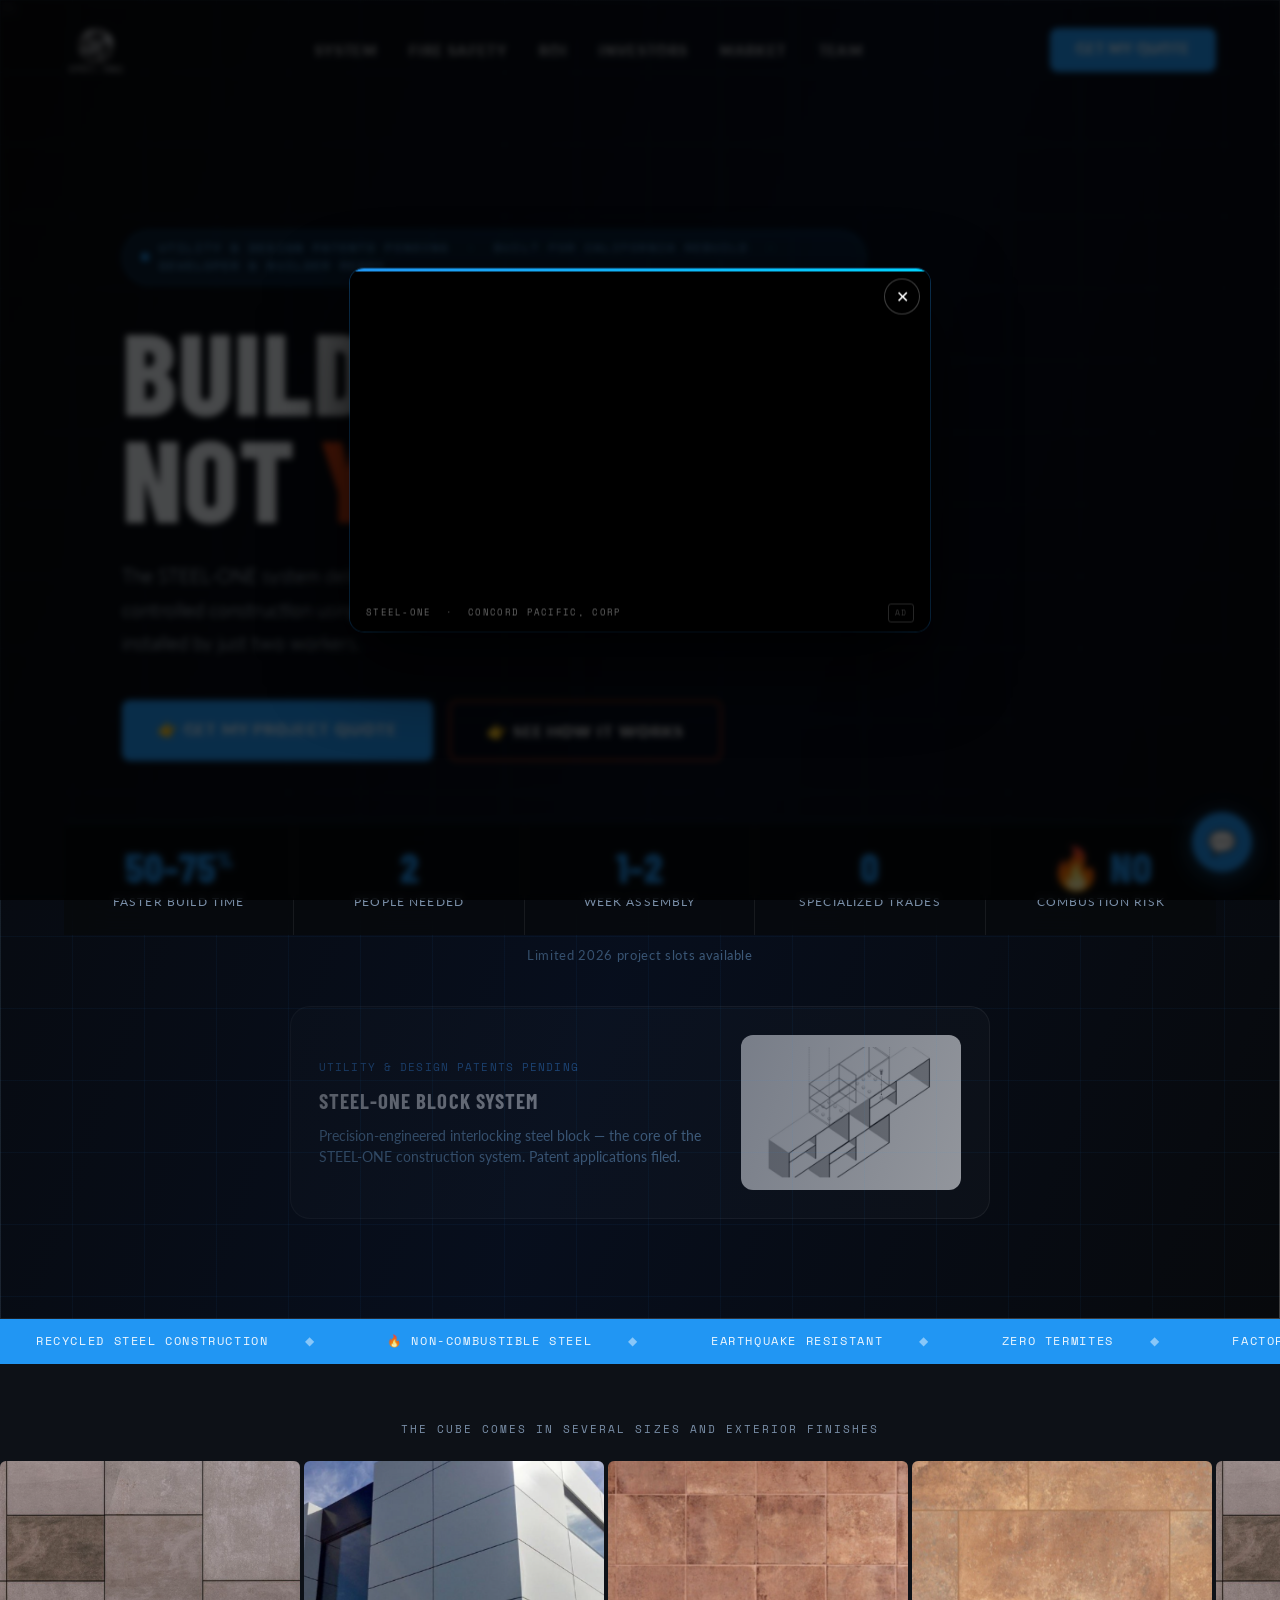
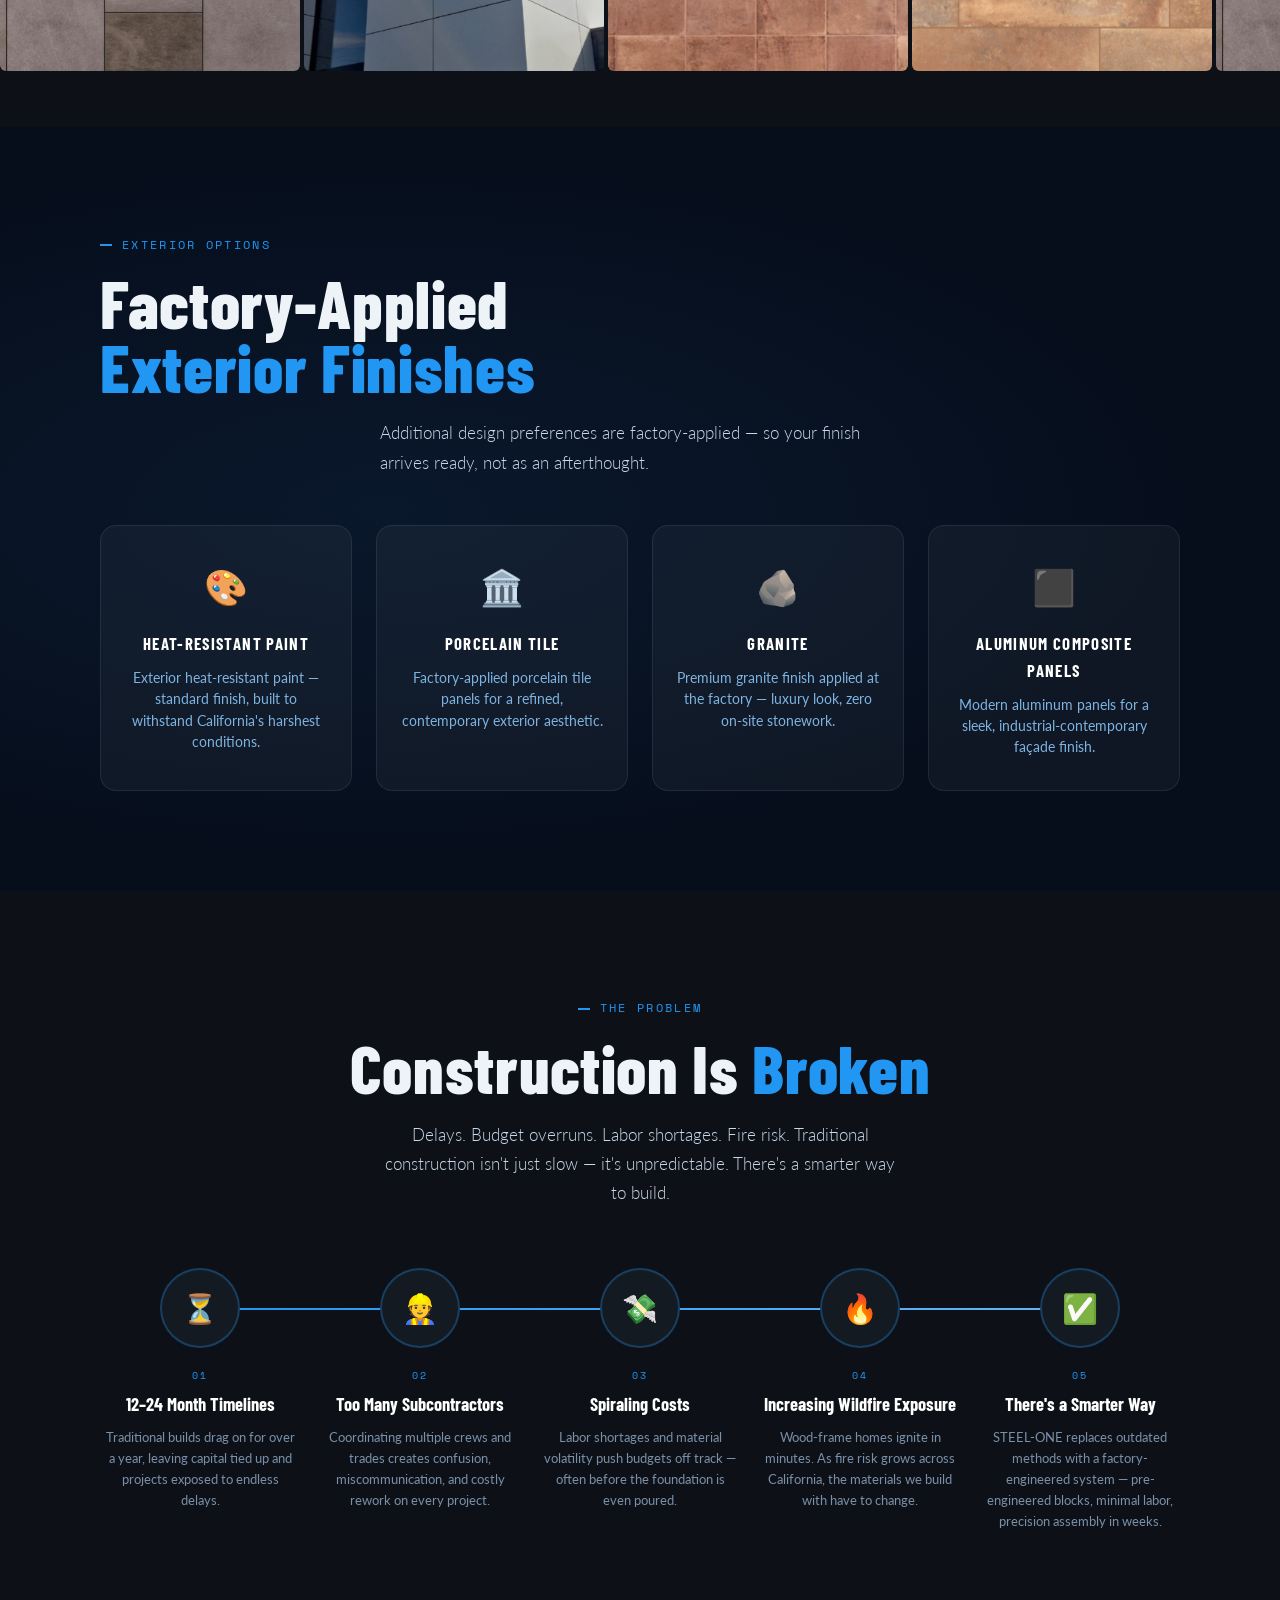
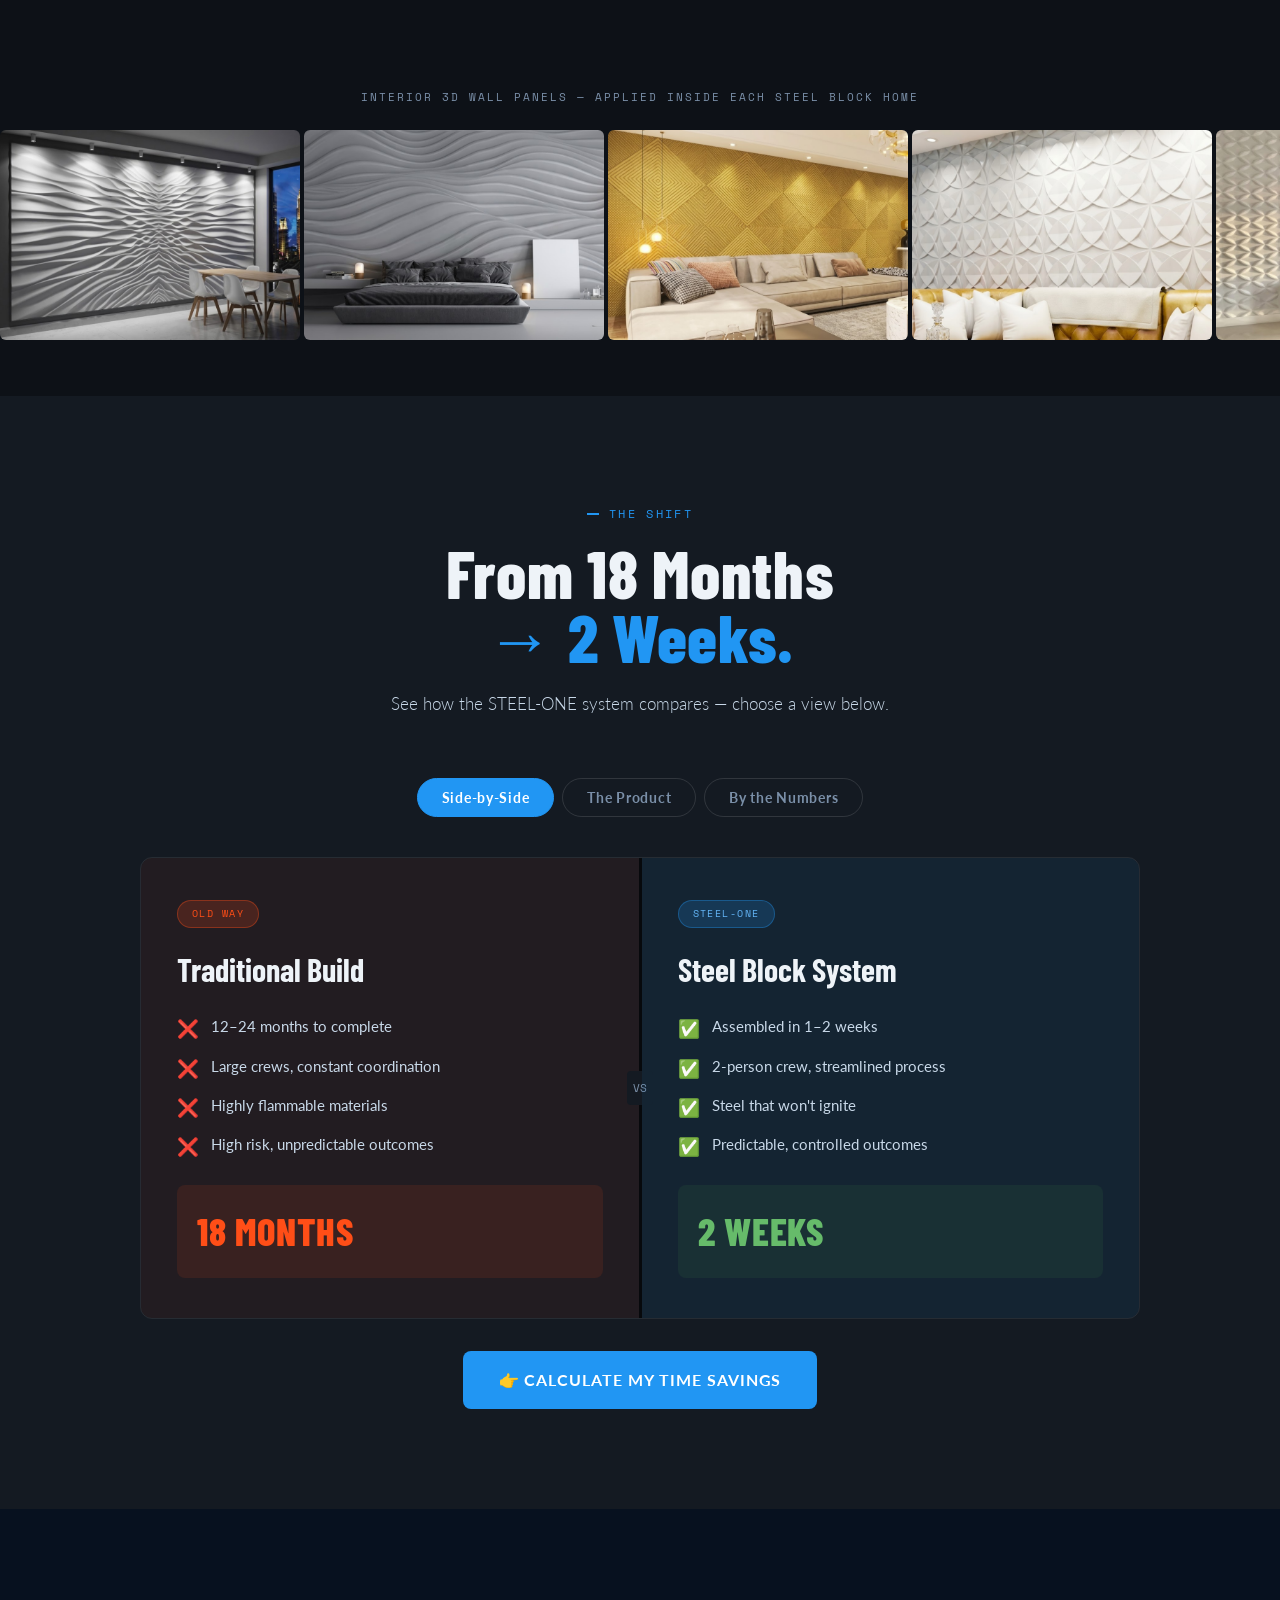
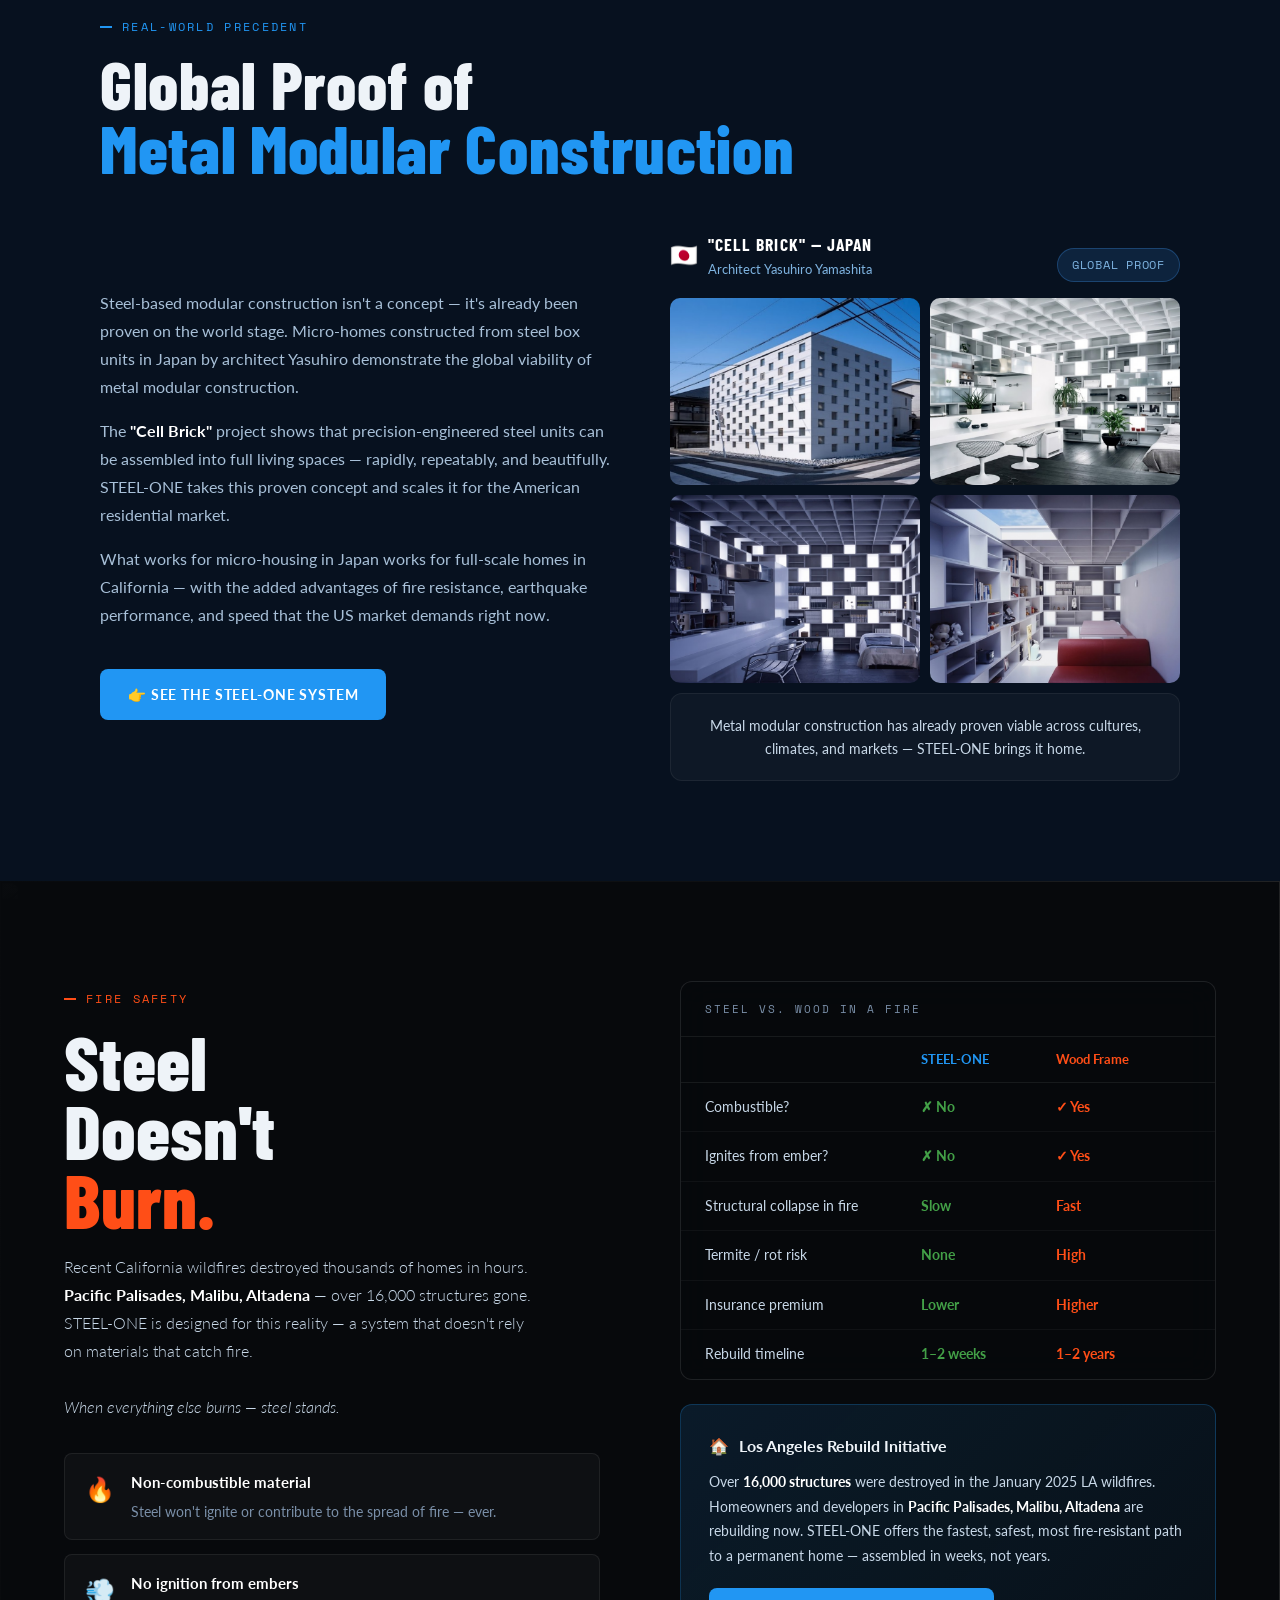
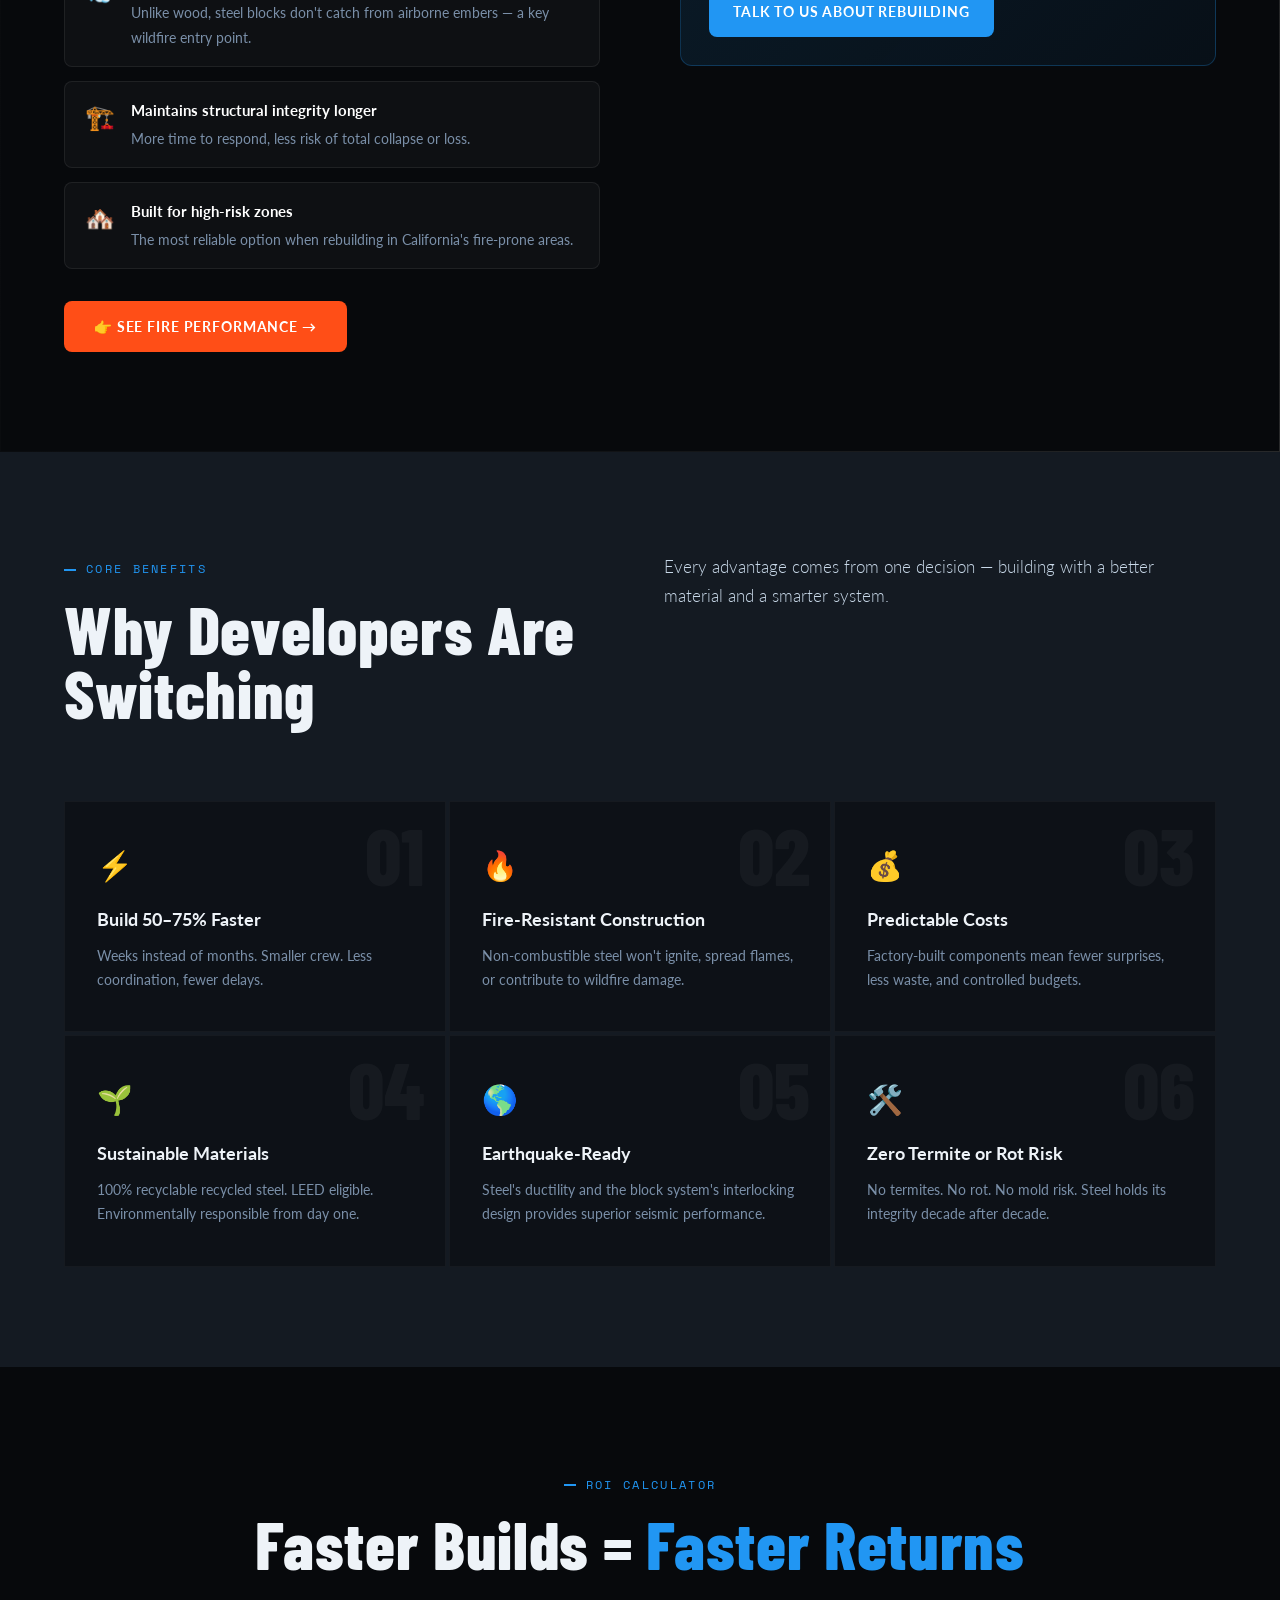
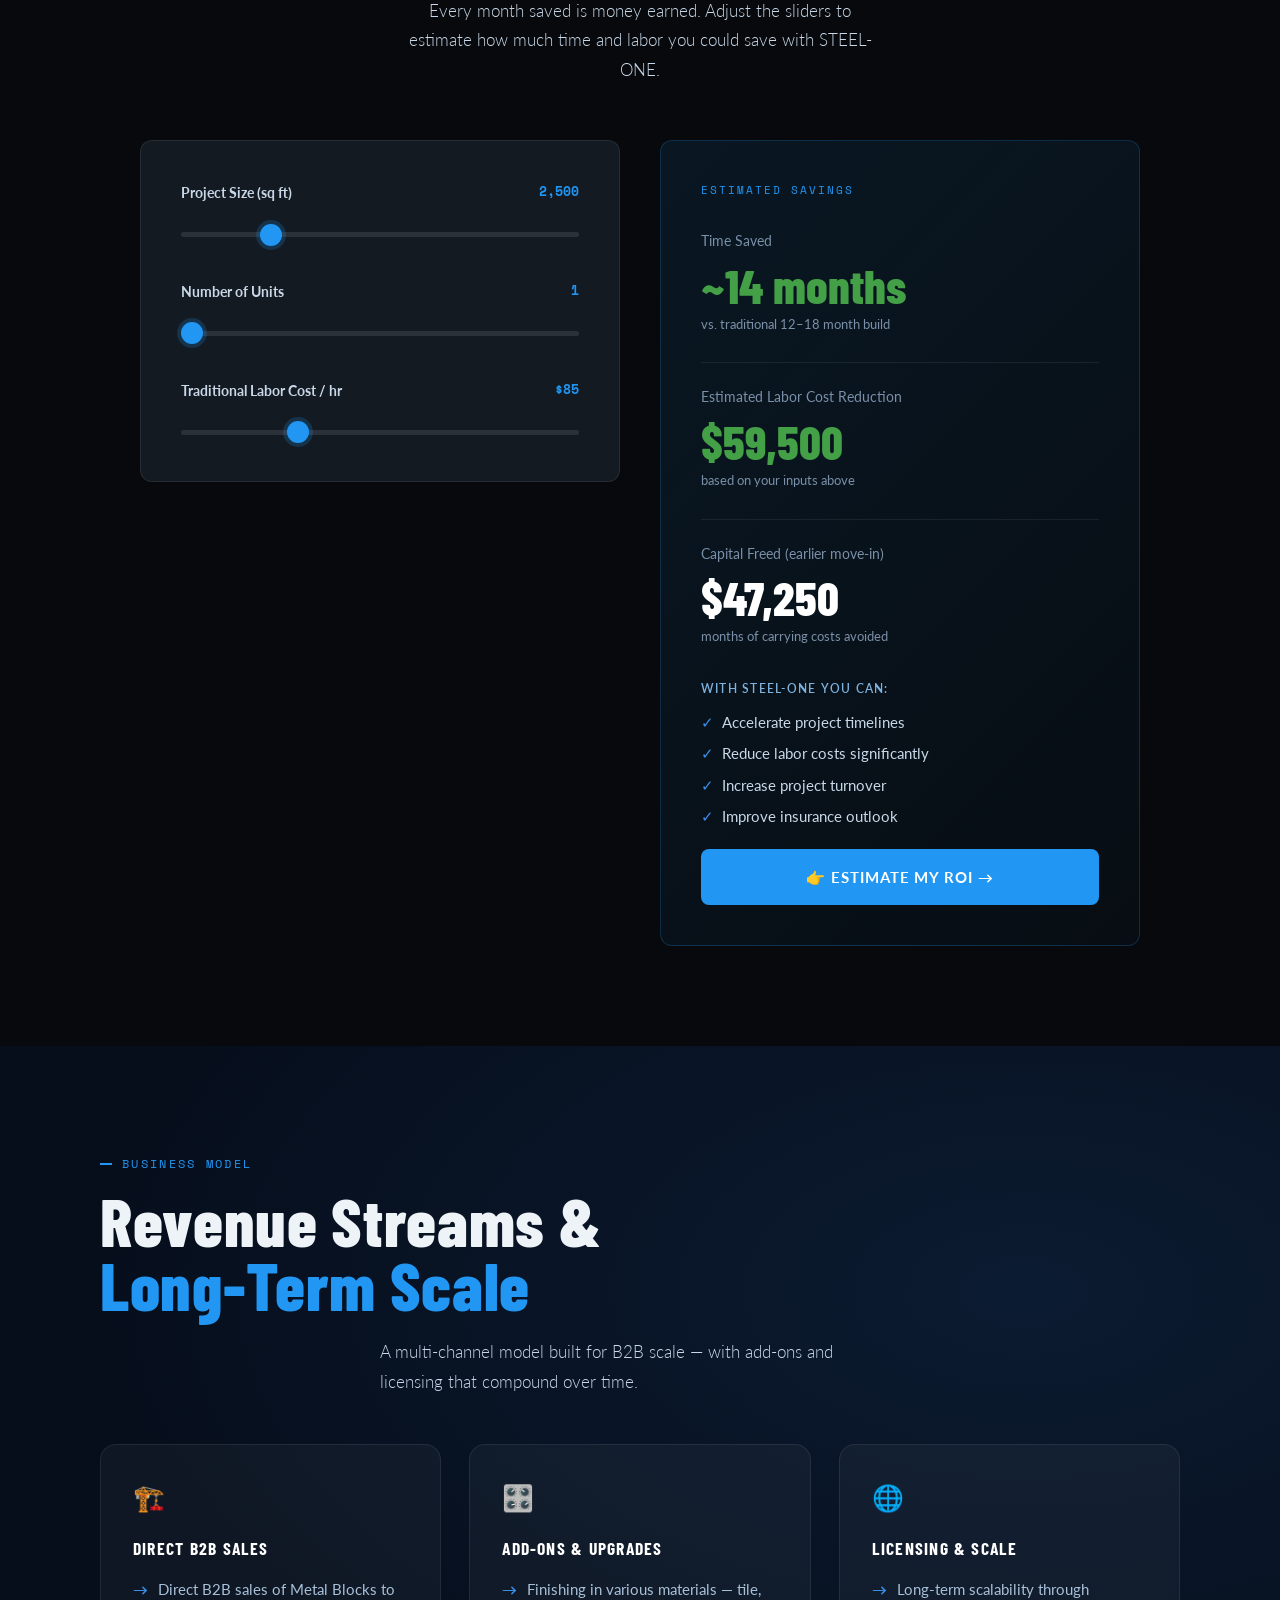
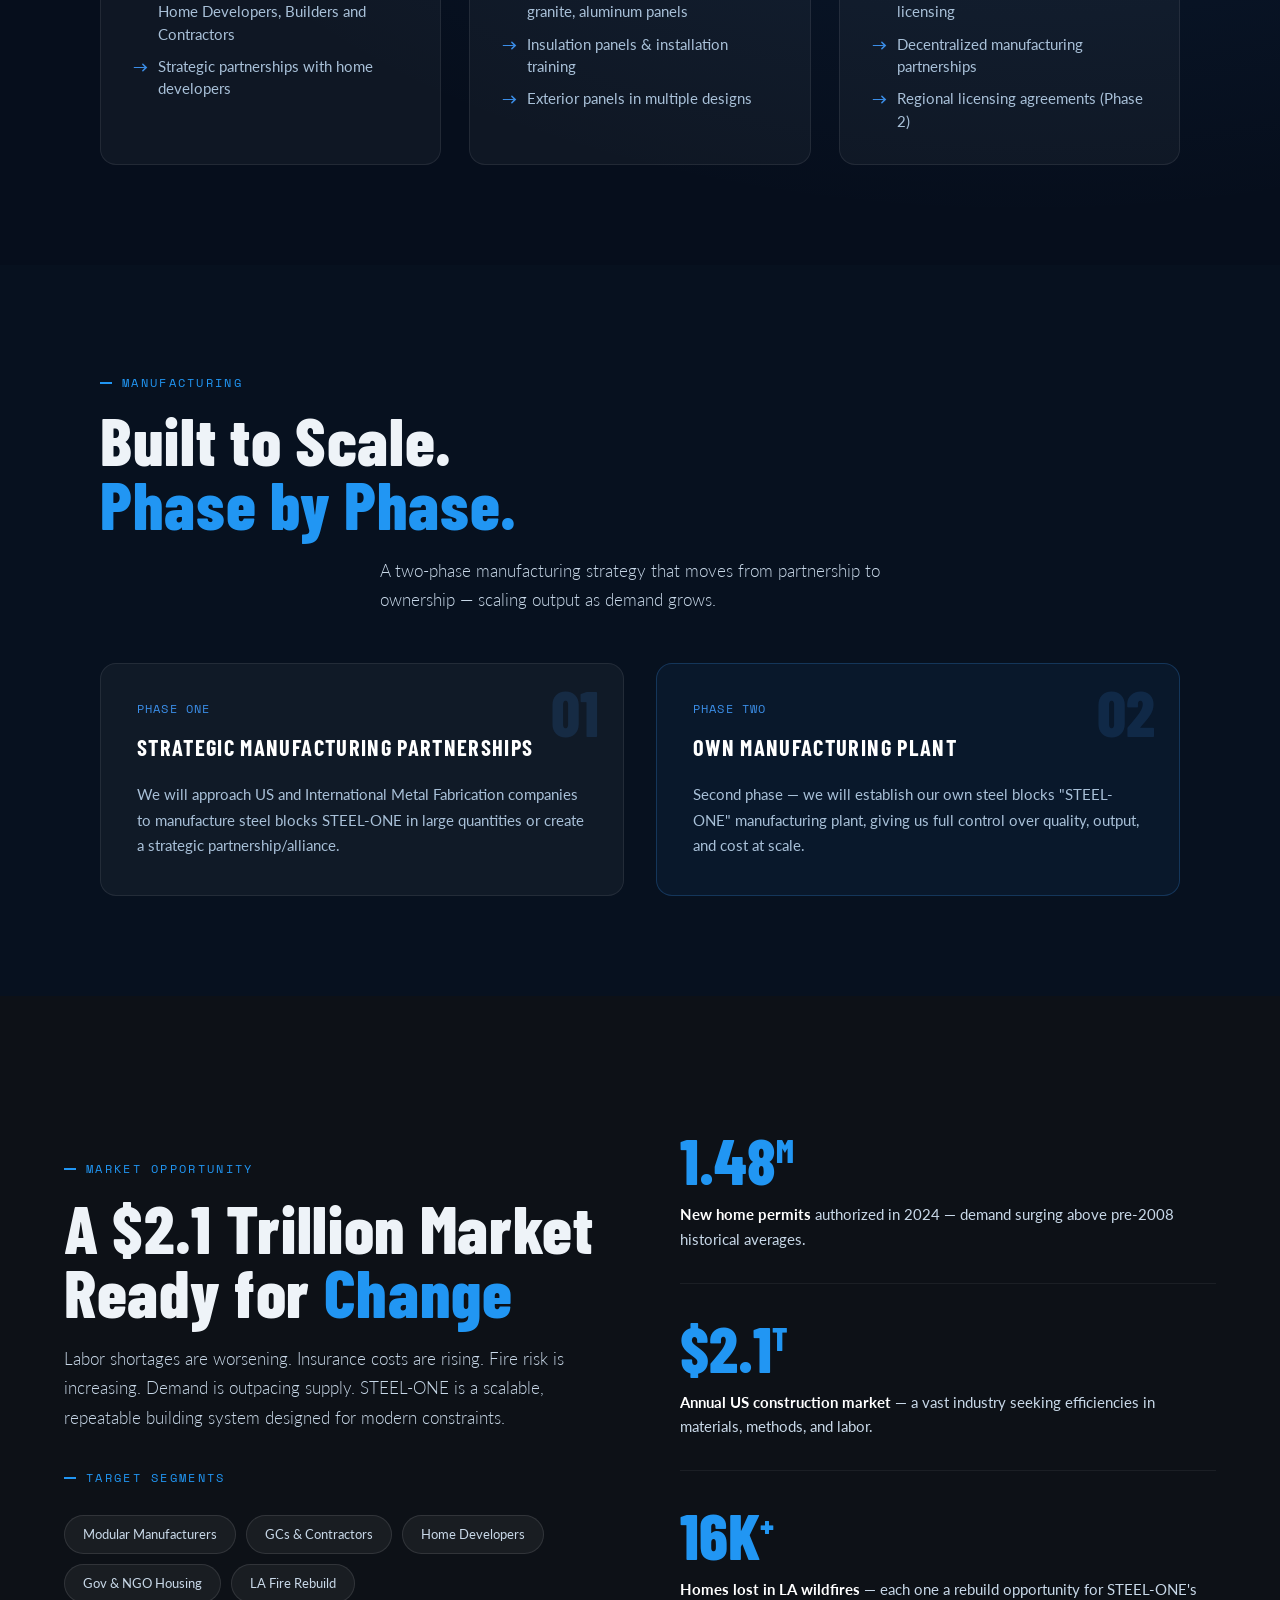
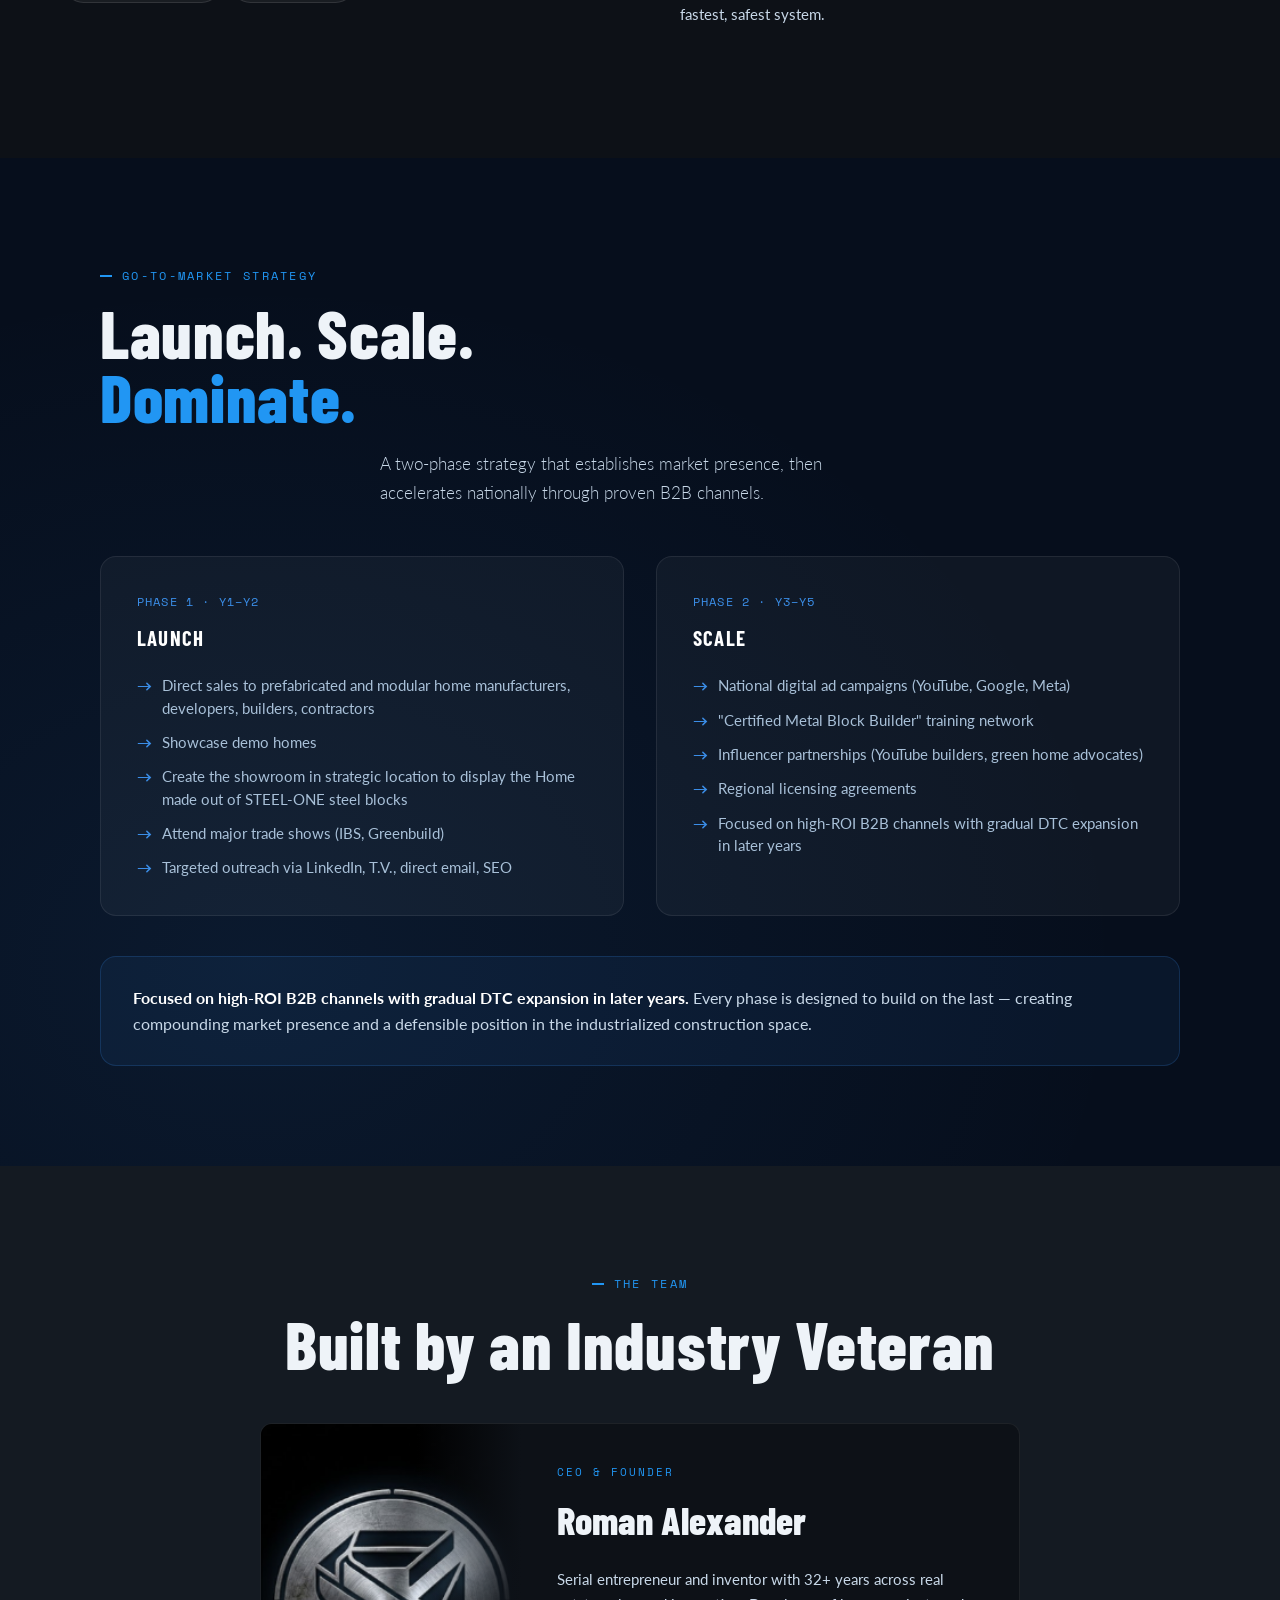
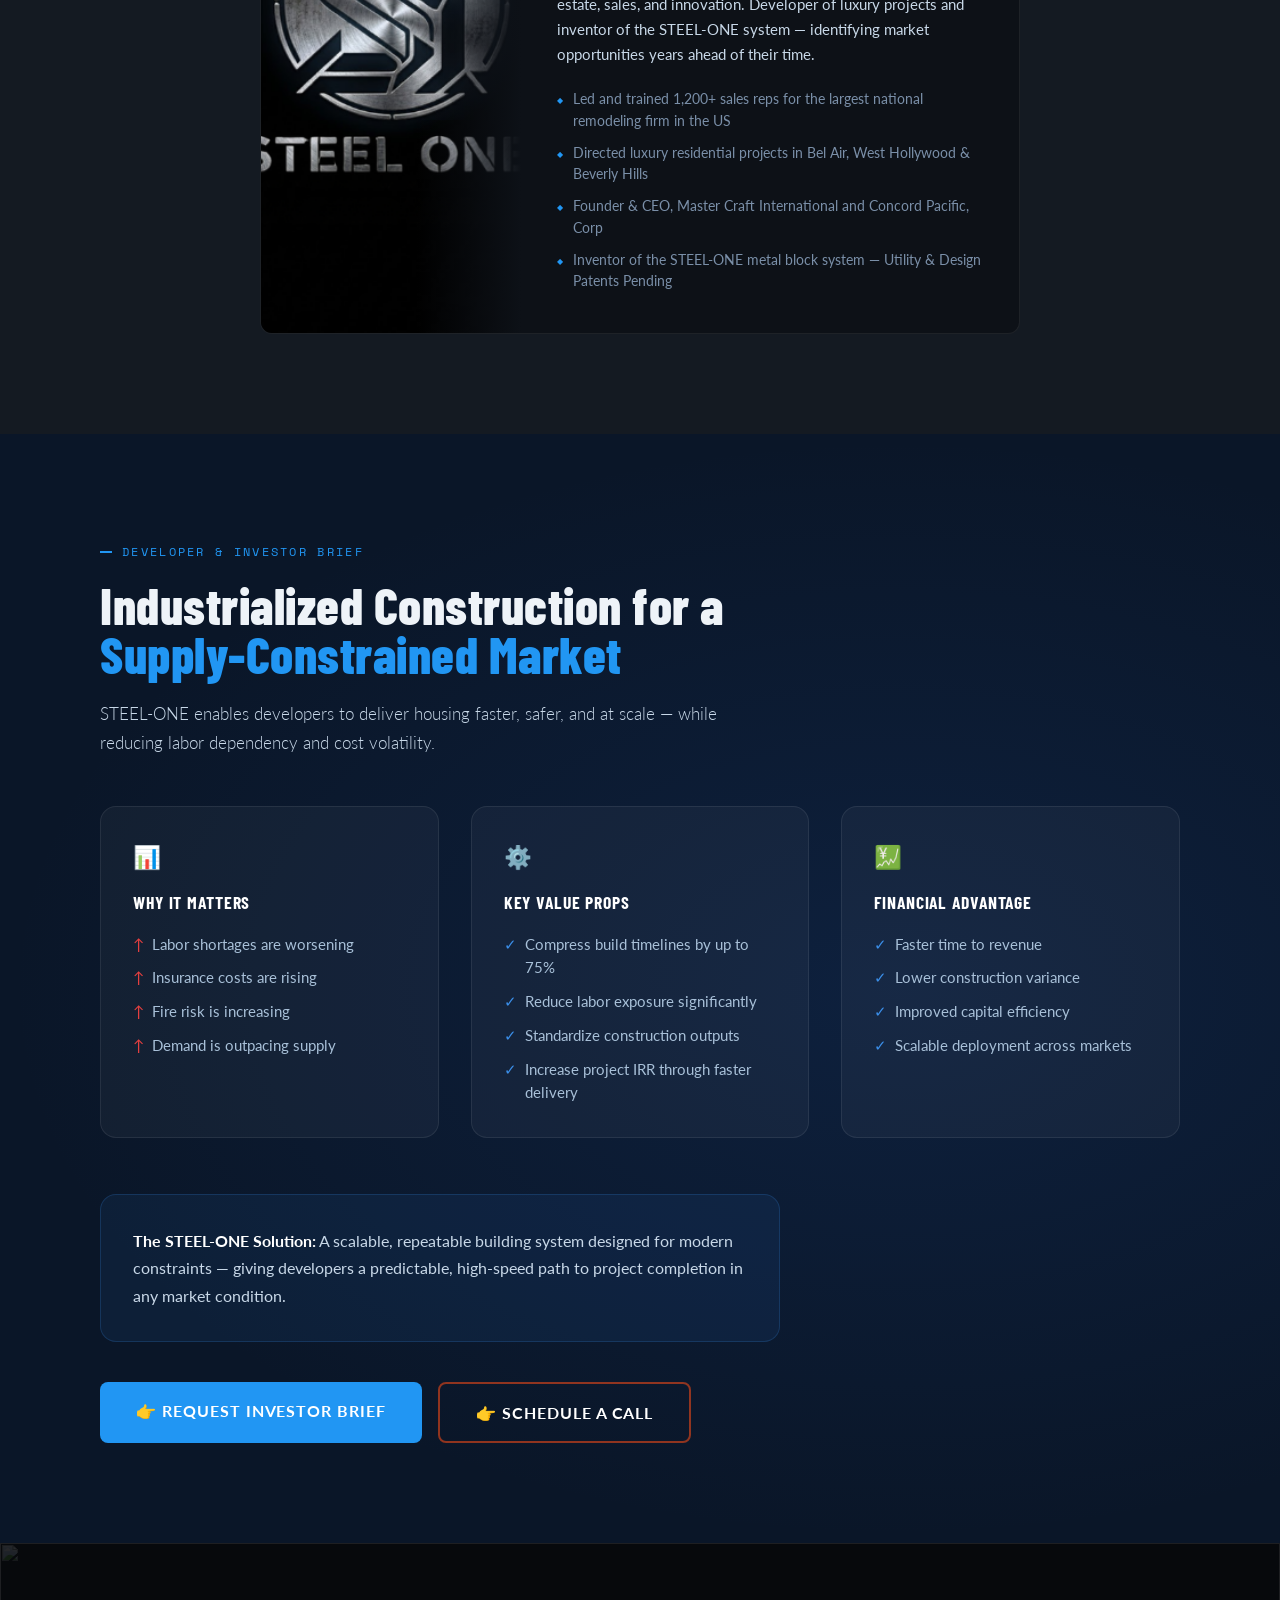
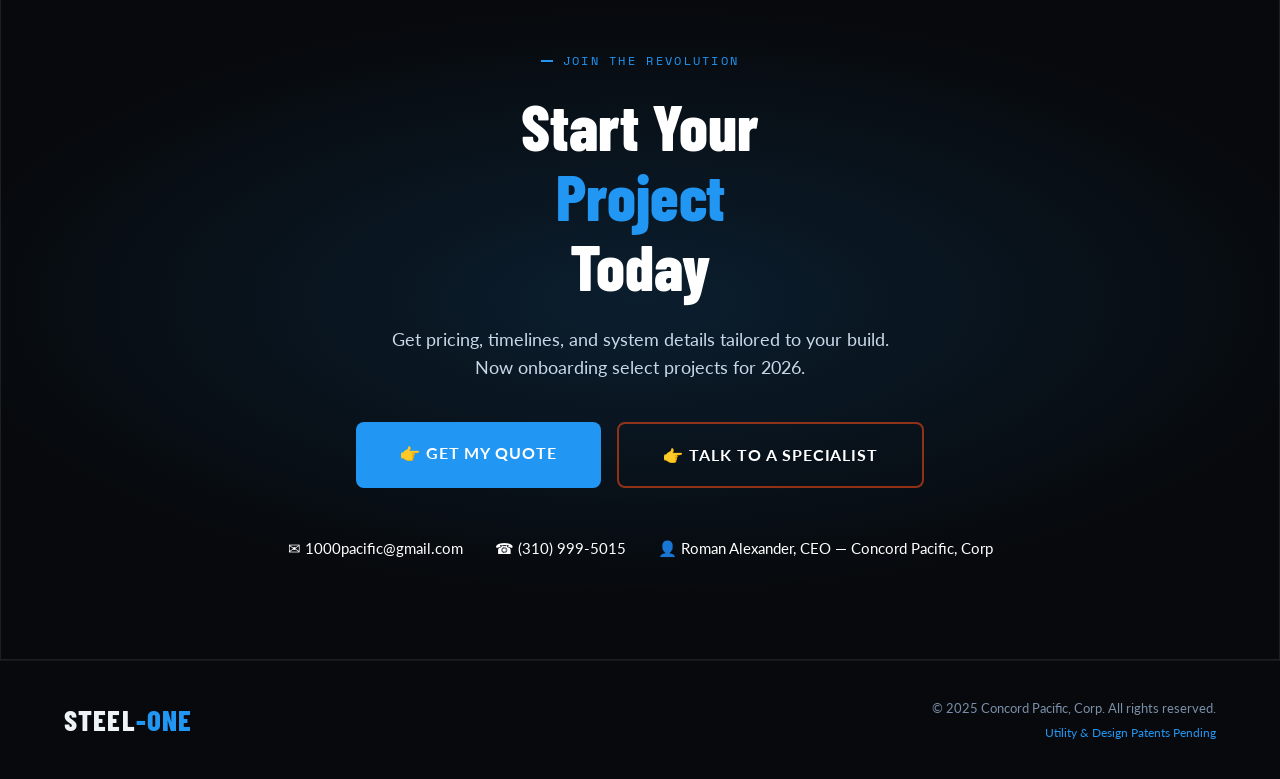
==== commit f8517389: "ud" ====
--- a/index1.html
+++ b/index1.html
@@ -4,3948 +4,1809 @@
 <head>
   <meta charset="UTF-8" />
   <meta name="viewport" content="width=device-width,initial-scale=1.0" />
-  <title>STEEL-ONE | Metal Block for Home Construction</title>
+  <title>STEEL-ONE | Metal Block System for Home Construction</title>
   <link rel="preconnect" href="https://fonts.googleapis.com" />
   <link rel="preconnect" href="https://fonts.gstatic.com" crossorigin />
   <link
-    href="https://fonts.googleapis.com/css2?family=Bebas+Neue&family=DM+Sans:wght@300;400;500;600&family=Space+Mono:wght@400;700&display=swap"
+    href="https://fonts.googleapis.com/css2?family=Barlow+Condensed:wght@400;600;700;800&family=Lato:wght@300;400;700&family=Space+Mono:wght@400;700&display=swap"
     rel="stylesheet" />
+  <link rel="stylesheet" href="style.css">
+
   <style>
-    /* ═══════════════════════════════════════════
-   AD-STYLE VIDEO POPUP
-   ═══════════════════════════════════════════ */
-
-    /* NO scroll lock — page is fully usable */
-
-    #intro-overlay {
-      position: fixed;
-      /* Centered horizontally and vertically */
-      top: 50%;
-      left: 50%;
-      transform: translate(-50%, -50%) scale(0.95);
-      z-index: 10000;
-      /* Desktop: comfortably large */
-      width: min(560px, calc(100vw - 40px));
-      background: #000;
-      border-radius: 10px;
+    /* ── NEW SECTIONS STYLES ── */
+
+    /* Finishes Section */
+    #finishes {
+      padding: 100px 24px;
+      background: #060e1c;
+      position: relative;
       overflow: hidden;
-      box-shadow: 0 24px 80px rgba(0, 0, 0, 0.8), 0 0 0 1px rgba(33, 150, 243, 0.3);
+    }
+    #finishes::before {
+      content: '';
+      position: absolute;
+      inset: 0;
+      background: radial-gradient(ellipse at 30% 50%, rgba(59,142,232,0.08) 0%, transparent 65%);
+      pointer-events: none;
+    }
+    .finishes-inner {
+      max-width: 1080px;
+      margin: 0 auto;
+      position: relative;
+      z-index: 1;
+    }
+    .finishes-grid {
+      display: grid;
+      grid-template-columns: repeat(auto-fit, minmax(200px, 1fr));
+      gap: 24px;
+      margin-top: 48px;
+    }
+    .finish-card {
+      background: rgba(255,255,255,0.04);
+      border: 1px solid rgba(255,255,255,0.08);
+      border-radius: 16px;
+      padding: 32px 24px;
+      text-align: center;
+      transition: border-color 0.3s, transform 0.3s;
+    }
+    .finish-card:hover {
+      border-color: rgba(59,142,232,0.4);
+      transform: translateY(-4px);
+    }
+    .finish-icon {
+      font-size: 2.2rem;
+      margin-bottom: 16px;
+    }
+    .finish-name {
+      font-family: 'Barlow Condensed', sans-serif;
+      font-size: 1.05rem;
+      font-weight: 700;
+      color: #fff;
+      text-transform: uppercase;
+      letter-spacing: 0.08em;
+      margin-bottom: 10px;
+    }
+    .finish-desc {
+      font-size: 0.88rem;
+      color: #7eb3e0;
+      line-height: 1.5;
+    }
+
+    /* Japan Precedent */
+    #precedent {
+      padding: 100px 24px;
+      background: #07111f;
+      position: relative;
+      overflow: hidden;
+    }
+    .precedent-inner {
+      max-width: 1080px;
+      margin: 0 auto;
+    }
+    .precedent-layout {
+      display: grid;
+      grid-template-columns: 1fr 1fr;
+      gap: 60px;
+      align-items: center;
+      margin-top: 48px;
+    }
+    @media (max-width: 768px) {
+      .precedent-layout { grid-template-columns: 1fr; gap: 32px; }
+    }
+    .precedent-text p {
+      color: #a8c0d8;
+      font-size: 1rem;
+      line-height: 1.75;
+      margin-bottom: 16px;
+    }
+    .precedent-box {
+      background: rgba(59,142,232,0.07);
+      border: 1px solid rgba(59,142,232,0.2);
+      border-radius: 20px;
+      padding: 40px;
+      text-align: center;
+    }
+    .precedent-box-flag {
+      font-size: 3rem;
+      margin-bottom: 16px;
+    }
+    .precedent-box-title {
+      font-family: 'Barlow Condensed', sans-serif;
+      font-size: 1.4rem;
+      font-weight: 700;
+      color: #fff;
+      text-transform: uppercase;
+      letter-spacing: 0.08em;
+      margin-bottom: 8px;
+    }
+    .precedent-box-sub {
+      font-size: 0.9rem;
+      color: #7eb3e0;
+      line-height: 1.5;
+    }
+    .precedent-proof-tag {
+      display: inline-block;
+      margin-top: 20px;
+      background: rgba(59,142,232,0.15);
+      border: 1px solid rgba(59,142,232,0.3);
+      color: #7eb3e0;
+      font-size: 0.78rem;
+      font-family: 'Space Mono', monospace;
+      padding: 6px 14px;
+      border-radius: 40px;
+      letter-spacing: 0.06em;
+      text-transform: uppercase;
+    }
+
+    /* Business Model */
+    #business-model {
+      padding: 100px 24px;
+      background: #060e1c;
+      position: relative;
+      overflow: hidden;
+    }
+    #business-model::before {
+      content: '';
+      position: absolute;
+      inset: 0;
+      background: radial-gradient(ellipse at 80% 30%, rgba(59,142,232,0.1) 0%, transparent 65%);
+      pointer-events: none;
+    }
+    .bm-inner {
+      max-width: 1080px;
+      margin: 0 auto;
+      position: relative;
+      z-index: 1;
+    }
+    .bm-grid {
+      display: grid;
+      grid-template-columns: repeat(auto-fit, minmax(280px, 1fr));
+      gap: 28px;
+      margin-top: 48px;
+    }
+    .bm-card {
+      background: rgba(255,255,255,0.04);
+      border: 1px solid rgba(255,255,255,0.08);
+      border-radius: 16px;
+      padding: 32px;
+    }
+    .bm-card-icon {
+      font-size: 1.6rem;
+      margin-bottom: 16px;
+    }
+    .bm-card-title {
+      font-family: 'Barlow Condensed', sans-serif;
+      font-size: 1.1rem;
+      font-weight: 700;
+      color: #fff;
+      text-transform: uppercase;
+      letter-spacing: 0.07em;
+      margin-bottom: 16px;
+    }
+    .bm-list {
+      list-style: none;
+      padding: 0;
+      margin: 0;
       display: flex;
       flex-direction: column;
-      cursor: default;
-      animation: adSlideIn 0.5s cubic-bezier(0.22, 1, 0.36, 1) forwards;
-    }
-
-    @keyframes adSlideIn {
-      from {
-        opacity: 0;
-        transform: translate(-50%, -50%) scale(0.9);
-      }
-
-      to {
-        opacity: 1;
-        transform: translate(-50%, -50%) scale(1);
-      }
-    }
-
-    /* The video element — always visible inside the popup */
-    #intro-video {
-      width: 100%;
-      aspect-ratio: 16 / 9;
-      display: block;
-      object-fit: cover;
-      opacity: 1;
-      pointer-events: none;
-      background: #000;
-    }
-
-    /* Thin blue accent line along top */
-    #intro-overlay::before {
+      gap: 10px;
+    }
+    .bm-list li {
+      color: #a8c0d8;
+      font-size: 0.93rem;
+      display: flex;
+      gap: 10px;
+      line-height: 1.5;
+    }
+    .bm-list li span.dot {
+      color: #3b8ee8;
+      flex-shrink: 0;
+      font-weight: 700;
+    }
+    .bm-scalability {
+      margin-top: 40px;
+      background: rgba(59,142,232,0.07);
+      border: 1px solid rgba(59,142,232,0.2);
+      border-radius: 16px;
+      padding: 32px;
+    }
+    .bm-scalability p {
+      color: #c8d8e8;
+      font-size: 1rem;
+      line-height: 1.7;
+      margin: 0;
+    }
+
+    /* Manufacturing */
+    #manufacturing {
+      padding: 100px 24px;
+      background: #07111f;
+      position: relative;
+    }
+    .mfg-inner {
+      max-width: 1080px;
+      margin: 0 auto;
+    }
+    .mfg-phases {
+      display: grid;
+      grid-template-columns: 1fr 1fr;
+      gap: 32px;
+      margin-top: 48px;
+    }
+    @media (max-width: 700px) {
+      .mfg-phases { grid-template-columns: 1fr; }
+    }
+    .mfg-phase {
+      background: rgba(255,255,255,0.04);
+      border: 1px solid rgba(255,255,255,0.08);
+      border-radius: 16px;
+      padding: 36px;
+      position: relative;
+      overflow: hidden;
+    }
+    .mfg-phase.phase-2 {
+      border-color: rgba(59,142,232,0.25);
+      background: rgba(59,142,232,0.06);
+    }
+    .mfg-phase-num {
+      font-family: 'Barlow Condensed', sans-serif;
+      font-size: 4rem;
+      font-weight: 800;
+      color: rgba(59,142,232,0.15);
+      position: absolute;
+      top: 16px;
+      right: 24px;
+      line-height: 1;
+    }
+    .mfg-phase-label {
+      font-family: 'Space Mono', monospace;
+      font-size: 0.72rem;
+      color: #3b8ee8;
+      text-transform: uppercase;
+      letter-spacing: 0.1em;
+      margin-bottom: 12px;
+    }
+    .mfg-phase-title {
+      font-family: 'Barlow Condensed', sans-serif;
+      font-size: 1.4rem;
+      font-weight: 700;
+      color: #fff;
+      text-transform: uppercase;
+      letter-spacing: 0.06em;
+      margin-bottom: 16px;
+    }
+    .mfg-phase p {
+      color: #a8c0d8;
+      font-size: 0.95rem;
+      line-height: 1.7;
+      margin: 0;
+    }
+
+    /* GTM */
+    #gtm {
+      padding: 100px 24px;
+      background: #060e1c;
+      position: relative;
+      overflow: hidden;
+    }
+    #gtm::before {
       content: '';
       position: absolute;
-      top: 0;
-      left: 0;
-      right: 0;
-      height: 2px;
-      background: linear-gradient(90deg, #2196F3, #00d4ff);
-      z-index: 10;
+      inset: 0;
+      background: radial-gradient(ellipse at 20% 80%, rgba(59,142,232,0.09) 0%, transparent 60%);
       pointer-events: none;
     }
-
-    /* No scanlines or grain needed for small popup */
-    #intro-overlay::after {
-      display: none;
-    }
-
-    /* Corner brackets — hidden for ad style */
-    .intro-corner {
-      display: none;
-    }
-
-    /* Logo bar at bottom of video */
-    .intro-logo {
-      position: absolute;
-      bottom: 44px;
-      left: 14px;
-      z-index: 5;
-      font-family: 'Bebas Neue', sans-serif;
-      font-size: 1.1rem;
-      letter-spacing: 0.08em;
-      color: #fff;
-      pointer-events: none;
-      text-shadow: 0 1px 6px rgba(0, 0, 0, 0.8);
-      opacity: 0;
-      animation: ifu 0.6s 0.4s forwards;
-    }
-
-    .intro-logo span {
-      color: #2196F3;
-    }
-
-    /* Patent tag — hidden in ad mode */
-    .intro-patent {
-      display: none;
-    }
-
-    /* IDLE STATE — hidden entirely; video autoplays immediately */
-    .intro-idle {
-      display: none;
-    }
-
-    /* Big wordmark — hidden */
-    .intro-wordmark {
-      display: none;
-    }
-
-    /* Tagline — hidden */
-    .intro-tagline {
-      display: none;
-    }
-
-    /* Play button — hidden (autoplay) */
-    .intro-enter-btn {
-      display: none;
-    }
-
-    /* Outer/inner pulse rings — not needed */
-    .intro-enter-btn::before,
-    .intro-enter-btn::after {
-      display: none;
-    }
-
-    @keyframes outerPulse {
-
-      0%,
-      100% {
-        transform: scale(1);
-        opacity: 0.4;
-      }
-
-      50% {
-        transform: scale(1.18);
-        opacity: 1;
-      }
-    }
-
-    @keyframes innerPulse {
-
-      0%,
-      100% {
-        transform: scale(1);
-      }
-
-      50% {
-        transform: scale(1.05);
-      }
-    }
-
-    /* Play triangle */
-    .intro-play-icon {
-      width: 0;
-      height: 0;
-      border-style: solid;
-      border-width: 16px 0 16px 28px;
-      border-color: transparent transparent transparent #2196F3;
+    .gtm-inner {
+      max-width: 1080px;
+      margin: 0 auto;
       position: relative;
       z-index: 1;
-      margin-left: 6px;
-      /* optical center */
-      filter: drop-shadow(0 0 8px rgba(33, 150, 243, 0.6));
-      transition: filter 0.2s, border-color 0.2s;
-    }
-
-    .intro-enter-btn:hover .intro-play-icon {
-      border-color: transparent transparent transparent #fff;
-      filter: drop-shadow(0 0 12px rgba(255, 255, 255, 0.5));
-    }
-
-    .intro-enter-label {
-      font-family: 'Space Mono', monospace;
-      font-size: 0.58rem;
-      letter-spacing: 0.25em;
-      text-transform: uppercase;
-      color: rgba(255, 255, 255, 0.45);
-      position: relative;
-      z-index: 1;
-      transition: color 0.2s;
-      margin-top: 44px;
-      white-space: nowrap;
-    }
-
-    .intro-enter-btn:hover .intro-enter-label {
-      color: rgba(255, 255, 255, 0.8);
-    }
-
-    /* X Close button — top-right of popup */
-    .intro-skip {
-      position: absolute;
-      top: 8px;
-      right: 8px;
-      z-index: 20;
-      width: 28px;
-      height: 28px;
-      border-radius: 50%;
-      background: rgba(0, 0, 0, 0.65);
-      border: 1px solid rgba(255, 255, 255, 0.2);
-      display: flex;
-      align-items: center;
-      justify-content: center;
-      cursor: pointer;
-      color: rgba(255, 255, 255, 0.7);
-      font-size: 14px;
-      line-height: 1;
-      transition: background 0.2s, color 0.2s, border-color 0.2s;
-      user-select: none;
-      opacity: 0;
-      animation: ifu 0.4s 1s forwards;
-    }
-
-    .intro-skip:hover {
-      background: rgba(33, 150, 243, 0.85);
-      color: #fff;
-      border-color: #2196F3;
-    }
-
-    /* Video progress bar at bottom of popup */
-    .intro-progress {
-      position: absolute;
-      bottom: 0;
-      left: 0;
-      height: 2px;
-      width: 0%;
-      background: #2196F3;
-      z-index: 6;
-      transition: width 0.1s linear;
-      box-shadow: 0 0 6px rgba(33, 150, 243, 0.7);
-    }
-
-    /* Playing state — skip always shown */
-    #intro-overlay.playing .intro-skip {
-      color: rgba(255, 255, 255, 0.85);
-    }
-
-    /* DISMISS ANIMATION */
-    #intro-overlay.dismissing {
-      animation: introDismiss 0.4s ease-in forwards;
-    }
-
-    @keyframes introDismiss {
-      0% {
-        opacity: 1;
-        transform: translate(-50%, -50%) scale(1);
-      }
-
-      100% {
-        opacity: 0;
-        transform: translate(-50%, -50%) scale(0.9);
-      }
-    }
-
-    /* Fade-up helper */
-    @keyframes ifu {
-      from {
-        opacity: 0;
-        transform: translateY(8px);
-      }
-
-      to {
-        opacity: 1;
-        transform: none;
-      }
-    }
-
-    /* Bottom HUD row — repurposed as ad label bar */
-    .intro-hud-row {
-      background: rgba(0, 0, 0, 0.6);
-      padding: 7px 14px;
-      display: flex;
-      align-items: center;
-      justify-content: space-between;
-      z-index: 5;
-      opacity: 0;
-      animation: ifu 0.5s 0.6s forwards;
-      flex-shrink: 0;
-    }
-
-    .intro-hud-item {
-      font-family: 'Space Mono', monospace;
-      font-size: 0.55rem;
-      letter-spacing: 0.14em;
-      text-transform: uppercase;
-      color: rgba(255, 255, 255, 0.35);
-      display: flex;
-      align-items: center;
-      gap: 5px;
-    }
-
-    .intro-hud-item::before {
-      content: '';
-      width: 4px;
-      height: 4px;
-      background: #2196F3;
-      border-radius: 50%;
-      opacity: 0.5;
-    }
-
-    /* Decorative horizontal line below wordmark */
-    .intro-line {
-      width: clamp(200px, 40vw, 500px);
-      height: 1px;
-      background: linear-gradient(90deg, transparent, rgba(33, 150, 243, 0.4), transparent);
-      margin: 0 auto 0;
-      opacity: 0;
-      animation: ifu 1s 0.4s forwards;
-    }
-
-    /* ═══════════════════════════════════════════
-   EXISTING SITE STYLES (unchanged below)
-   ═══════════════════════════════════════════ */
-
-    :root {
-      --steel: #b8ccd8;
-      --blue: #1a7fbd;
-      --blue-bright: #2196F3;
-      --fire: #ff4e17;
-      --dark: #0a0d10;
-      --dark2: #0f1318;
-      --dark3: #161b22;
-      --mid: #1e2530;
-      --light: #e8eef2;
-      --muted: #6b7a8d;
-      --gold: #c9a227;
-    }
-
-    *,
-    *::before,
-    *::after {
-      box-sizing: border-box;
-      margin: 0;
-      padding: 0;
-    }
-
-    html {
-      scroll-behavior: smooth;
-      font-size: 16px;
-    }
-
-    body {
-      background: var(--dark);
-      color: var(--light);
-      font-family: 'DM Sans', sans-serif;
-      overflow-x: hidden;
-      cursor: none;
-    }
-
-    /* CURSOR */
-    #cur {
-      width: 10px;
-      height: 10px;
-      background: var(--blue-bright);
-      border-radius: 50%;
-      position: fixed;
-      top: 0;
-      left: 0;
-      pointer-events: none;
-      z-index: 9999;
-      transition: transform .15s ease;
-      mix-blend-mode: difference;
-    }
-
-    #cur-ring {
-      width: 36px;
-      height: 36px;
-      border: 1.5px solid rgba(33, 150, 243, 0.5);
-      border-radius: 50%;
-      position: fixed;
-      top: 0;
-      left: 0;
-      pointer-events: none;
-      z-index: 9998;
-      transition: transform .08s ease, width .2s, height .2s, border-color .2s;
-    }
-
-    body.cursor-hover #cur {
-      transform: translate(-50%, -50%) scale(2.5);
-      background: var(--fire);
-    }
-
-    body.cursor-hover #cur-ring {
-      width: 60px;
-      height: 60px;
-      border-color: var(--fire);
-    }
-
-    /* NAV */
-    nav {
-      position: fixed;
-      top: 0;
-      left: 0;
-      right: 0;
-      z-index: 1000;
-      display: flex;
-      align-items: center;
-      justify-content: space-between;
-      padding: 20px 48px;
-      transition: background .4s, padding .4s;
-    }
-
-    nav.scrolled {
-      background: rgba(10, 13, 16, 0.92);
-      backdrop-filter: blur(16px);
-      padding: 14px 48px;
-      border-bottom: 1px solid rgba(255, 255, 255, 0.06);
-    }
-
-    .nav-logo img {
-      height: 75px;
-      width: auto;
-      display: block;
-    }
-
-    .nav-logo {
-      font-family: 'Bebas Neue', sans-serif;
-      font-size: 1.8rem;
-      letter-spacing: .05em;
-      color: #fff;
-      text-decoration: none;
-    }
-
-    .nav-logo span {
-      color: var(--blue-bright);
-    }
-
-    .nav-links {
-      display: flex;
-      gap: 36px;
-      list-style: none;
-    }
-
-    .nav-links a {
-      color: var(--steel);
-      text-decoration: none;
-      font-size: .82rem;
-      letter-spacing: .12em;
-      text-transform: uppercase;
-      font-weight: 500;
-      transition: color .2s;
-    }
-
-    .nav-links a:hover {
-      color: #fff;
-    }
-
-    .nav-cta {
-      background: var(--blue-bright);
-      color: #fff;
-      padding: 10px 24px;
-      border-radius: 4px;
-      text-decoration: none;
-      font-size: .82rem;
-      font-weight: 600;
-      letter-spacing: .08em;
-      text-transform: uppercase;
-      transition: background .2s, transform .2s;
-    }
-
-    .nav-cta:hover {
-      background: var(--fire);
-      transform: translateY(-1px);
-    }
-
-    @media(max-width:768px) {
-      .nav-links {
-        display: none
-      }
-
-      nav {
-        padding: 16px 24px
-      }
-    }
-
-    /* HERO */
-    #hero {
-      position: relative;
-      min-height: 100vh;
-      display: flex;
-      flex-direction: column;
-      justify-content: center;
-      align-items: flex-start;
-      overflow: hidden;
-    }
-
-    .hero-photo-bg {
-      position: absolute;
-      inset: 0;
-      z-index: 0;
-    }
-
-    .hero-bg-img {
-      width: 100%;
-      height: 100%;
-      object-fit: cover;
-      object-position: center;
-      filter: brightness(.52) saturate(.8);
-    }
-
-    .hero-photo-overlay {
-      position: absolute;
-      inset: 0;
-      background: linear-gradient(120deg, rgba(10, 13, 16, 0.85) 0%, rgba(10, 20, 40, 0.55) 52%, rgba(10, 13, 16, 0.22) 100%);
-    }
-
-    .hero-blue-shadow {
-      position: absolute;
-      inset: 0;
-      z-index: 1;
-      background: radial-gradient(ellipse 70% 65% at 28% 55%, rgba(33, 150, 243, 0.22) 0%, transparent 68%), radial-gradient(ellipse 40% 30% at 15% 82%, rgba(26, 127, 189, 0.13) 0%, transparent 60%);
-    }
-
-    .hero-grid {
-      position: absolute;
-      inset: 0;
-      z-index: 2;
-      background-image: linear-gradient(rgba(33, 150, 243, 0.042) 1px, transparent 1px), linear-gradient(90deg, rgba(33, 150, 243, 0.042) 1px, transparent 1px);
-      background-size: 60px 60px;
-      animation: gridSlide 20s linear infinite;
-    }
-
-    @keyframes gridSlide {
-      from {
-        background-position: 0 0
-      }
-
-      to {
-        background-position: 60px 60px
-      }
-    }
-
-    .hero-scan {
-      position: absolute;
-      inset: 0;
-      z-index: 3;
-      background: repeating-linear-gradient(0deg, transparent, transparent 3px, rgba(0, 0, 0, 0.055) 3px, rgba(0, 0, 0, 0.055) 4px);
-      pointer-events: none;
-    }
-
-    .hero-content {
-      position: relative;
-      z-index: 10;
-      padding: 120px 10vw 0;
-      max-width: 900px;
-      flex: 1;
-      display: flex;
-      flex-direction: column;
-      justify-content: center;
-    }
-
-    .hero-eyebrow {
-      display: inline-flex;
-      align-items: center;
-      gap: 10px;
-      background: rgba(33, 150, 243, 0.12);
-      border: 1px solid rgba(33, 150, 243, 0.3);
-      color: var(--blue-bright);
-      font-family: 'Space Mono', monospace;
-      font-size: .72rem;
-      letter-spacing: .18em;
-      text-transform: uppercase;
-      padding: 7px 16px;
-      border-radius: 2px;
-      margin-bottom: 28px;
-      animation: fadeUp .8s .2s both;
-    }
-
-    .hero-eyebrow::before {
-      content: '';
-      width: 6px;
-      height: 6px;
-      background: var(--blue-bright);
-      border-radius: 50%;
-      animation: pulse 1.5s infinite;
-      flex-shrink: 0;
-    }
-
-    @keyframes pulse {
-
-      0%,
-      100% {
-        opacity: 1;
-        transform: scale(1)
-      }
-
-      50% {
-        opacity: .4;
-        transform: scale(.7)
-      }
-    }
-
-    .hero-title {
-      font-family: 'Bebas Neue', sans-serif;
-      font-size: clamp(4rem, 10vw, 8.5rem);
-      line-height: .92;
-      letter-spacing: .02em;
-      margin-bottom: 28px;
-      animation: fadeUp .8s .4s both;
-    }
-
-    .hero-title .accent {
-      color: var(--blue-bright);
-    }
-
-    .hero-title .fire-accent {
-      color: var(--fire);
-    }
-
-    .hero-sub {
-      font-size: clamp(1rem, 1.4vw, 1.2rem);
-      color: var(--steel);
-      max-width: 540px;
-      line-height: 1.7;
-      margin-bottom: 40px;
-      font-weight: 300;
-      animation: fadeUp .8s .6s both;
-    }
-
-    .hero-actions {
-      display: flex;
-      gap: 16px;
-      flex-wrap: wrap;
-      animation: fadeUp .8s .8s both;
-    }
-
-    .btn-primary {
-      background: var(--blue-bright);
-      color: #fff;
-      padding: 15px 32px;
-      border: none;
-      border-radius: 4px;
-      font-size: .9rem;
-      font-weight: 600;
-      letter-spacing: .08em;
-      text-transform: uppercase;
-      text-decoration: none;
-      cursor: pointer;
-      transition: background .2s, transform .2s, box-shadow .2s;
-      display: inline-block;
-    }
-
-    .btn-primary:hover {
-      background: #1565c0;
-      transform: translateY(-2px);
-      box-shadow: 0 8px 24px rgba(33, 150, 243, 0.35);
-    }
-
-    .btn-fire {
-      background: transparent;
-      color: #fff;
-      padding: 15px 32px;
-      border: 1.5px solid rgba(255, 78, 23, 0.6);
-      border-radius: 4px;
-      font-size: .9rem;
-      font-weight: 600;
-      letter-spacing: .08em;
-      text-transform: uppercase;
-      text-decoration: none;
-      cursor: pointer;
-      transition: background .2s, border-color .2s;
-      display: inline-block;
-    }
-
-    .btn-fire:hover {
-      background: rgba(255, 78, 23, 0.15);
-      border-color: var(--fire);
-    }
-
-    .hero-stats-bar {
-      position: relative;
-      z-index: 20;
-      background: rgba(10, 13, 16, 0.75);
-      backdrop-filter: blur(20px);
-      border-top: 1px solid rgba(33, 150, 243, 0.2);
-      display: flex;
-      align-items: stretch;
-      animation: fadeUp .8s 1s both;
-      width: 100%;
-      flex-shrink: 0;
-    }
-
-    .stat-item {
-      flex: 1;
-      display: flex;
-      flex-direction: column;
-      align-items: center;
-      justify-content: center;
-      padding: 22px 20px;
-      border-right: 1px solid rgba(255, 255, 255, 0.06);
-    }
-
-    .stat-item:last-child {
-      border-right: none;
-    }
-
-    .stat-num {
-      font-family: 'Bebas Neue', sans-serif;
-      font-size: 2.4rem;
-      color: var(--blue-bright);
-      line-height: 1;
-    }
-
-    .stat-num span {
-      font-size: 1.4rem;
-      opacity: .8;
-    }
-
-    .stat-label {
-      font-size: .72rem;
-      color: var(--muted);
-      text-transform: uppercase;
-      letter-spacing: .12em;
-      margin-top: 4px;
-    }
-
-    @keyframes fadeUp {
-      from {
-        opacity: 0;
-        transform: translateY(30px)
-      }
-
-      to {
-        opacity: 1;
-        transform: none
-      }
-    }
-
-    .scroll-hint {
-      position: absolute;
-      right: 48px;
-      bottom: 100px;
-      z-index: 20;
-      display: flex;
-      flex-direction: column;
-      align-items: center;
-      gap: 8px;
-      animation: fadeUp 1s 1.2s both;
-    }
-
-    .scroll-hint span {
-      font-family: 'Space Mono', monospace;
-      font-size: .65rem;
-      letter-spacing: .2em;
-      color: var(--muted);
-      writing-mode: vertical-rl;
-    }
-
-    .scroll-line {
-      width: 1px;
-      height: 60px;
-      background: linear-gradient(to bottom, var(--blue-bright), transparent);
-      animation: scrollPulse 2s ease-in-out infinite;
-    }
-
-    @keyframes scrollPulse {
-
-      0%,
-      100% {
-        opacity: .3
-      }
-
-      50% {
-        opacity: 1
-      }
-    }
-
-    /* TICKER */
-    .ticker-wrap {
-      background: var(--blue-bright);
-      overflow: hidden;
-      padding: 12px 0;
-      border-top: 2px solid rgba(255, 255, 255, 0.1);
-    }
-
-    .ticker {
-      display: flex;
-      animation: ticker 30s linear infinite;
-      white-space: nowrap;
-    }
-
-    .ticker-item {
-      font-family: 'Space Mono', monospace;
-      font-size: .72rem;
-      letter-spacing: .14em;
-      text-transform: uppercase;
-      color: rgba(255, 255, 255, 0.9);
-      padding: 0 40px;
-    }
-
-    .ticker-item::after {
-      content: '◆';
-      margin-left: 40px;
-      opacity: .5;
-    }
-
-    @keyframes ticker {
-      from {
-        transform: translateX(0)
-      }
-
-      to {
-        transform: translateX(-50%)
-      }
-    }
-
-    /* SECTIONS */
-    section {
-      padding: 120px 10vw;
-      position: relative;
-    }
-
-    .section-label {
-      display: inline-block;
-      font-family: 'Space Mono', monospace;
-      font-size: .7rem;
-      letter-spacing: .22em;
-      text-transform: uppercase;
-      color: var(--blue-bright);
-      margin-bottom: 16px;
-      padding-left: 20px;
-      position: relative;
-    }
-
-    .section-label::before {
-      content: '';
-      position: absolute;
-      left: 0;
-      top: 50%;
-      transform: translateY(-50%);
-      width: 10px;
-      height: 1px;
-      background: var(--blue-bright);
-    }
-
-    .section-title {
-      font-family: 'Bebas Neue', sans-serif;
-      font-size: clamp(3rem, 6vw, 5rem);
-      line-height: .95;
-      letter-spacing: .02em;
-      margin-bottom: 24px;
-    }
-
-    .section-body {
-      color: var(--steel);
-      font-size: 1.05rem;
-      line-height: 1.75;
-      font-weight: 300;
-    }
-
-    /* REVEAL */
-    .reveal {
-      opacity: 0;
-      transform: translateY(40px);
-      transition: opacity .7s ease, transform .7s ease;
-    }
-
-    .reveal.visible {
-      opacity: 1;
-      transform: none;
-    }
-
-    .reveal-d1 {
-      transition-delay: .1s
-    }
-
-    .reveal-d2 {
-      transition-delay: .2s
-    }
-
-    .reveal-d3 {
-      transition-delay: .3s
-    }
-
-    .reveal-d4 {
-      transition-delay: .4s
-    }
-
-    /* SCROLLYTELLING */
-    #scrolly {
-      padding: 0;
-      background: var(--dark2);
-    }
-
-    .scrolly-intro {
-      padding: 100px 10vw 60px;
-      text-align: center;
-    }
-
-    .scrolly-container {
-      position: relative;
-      height: 300vh;
-    }
-
-    .scrolly-sticky {
-      position: sticky;
-      top: 0;
-      height: 100vh;
-      display: flex;
-      flex-direction: column;
-      overflow: hidden;
-    }
-
-    .scrolly-header {
-      padding: 24px 10vw 0;
-      display: flex;
-      align-items: center;
-      gap: 20px;
-      flex-shrink: 0;
-    }
-
-    .scrolly-step-indicator {
-      display: flex;
-      gap: 8px;
-    }
-
-    .scrolly-dot {
-      width: 8px;
-      height: 8px;
-      border-radius: 50%;
-      background: rgba(255, 255, 255, 0.15);
-      transition: background .4s, transform .4s;
-    }
-
-    .scrolly-dot.active {
-      background: var(--blue-bright);
-      transform: scale(1.4);
-    }
-
-    .scrolly-step-label {
-      font-family: 'Space Mono', monospace;
-      font-size: .7rem;
-      letter-spacing: .15em;
-      color: var(--muted);
-      text-transform: uppercase;
-    }
-
-    .scrolly-panels {
-      flex: 1;
-      position: relative;
-      overflow: hidden;
-    }
-
-    .panel {
-      position: absolute;
-      inset: 0;
-      opacity: 0;
-      transform: translateY(40px);
-      transition: opacity .6s ease, transform .6s ease;
-      pointer-events: none;
-      display: flex;
-      align-items: stretch;
-      padding: 20px 10vw 60px;
-      gap: 3px;
-    }
-
-    .panel.active {
-      opacity: 1;
-      transform: none;
-      pointer-events: auto;
-    }
-
-    .split-side {
-      flex: 1;
-      border-radius: 8px;
-      overflow: hidden;
-      position: relative;
-      display: flex;
-      flex-direction: column;
-      justify-content: flex-end;
-    }
-
-    .split-side img {
-      position: absolute;
-      inset: 0;
-      width: 100%;
-      height: 100%;
-      object-fit: cover;
-      filter: grayscale(30%);
-    }
-
-    .split-overlay {
-      position: absolute;
-      inset: 0;
-      background: linear-gradient(to top, rgba(0, 0, 0, .85) 0%, rgba(0, 0, 0, .3) 60%, transparent 100%);
-    }
-
-    .split-content {
-      position: relative;
-      z-index: 2;
-      padding: 28px 24px;
-    }
-
-    .split-badge {
-      display: inline-block;
-      font-family: 'Space Mono', monospace;
-      font-size: .65rem;
-      letter-spacing: .15em;
-      text-transform: uppercase;
-      padding: 5px 12px;
-      border-radius: 2px;
-      margin-bottom: 12px;
-    }
-
-    .split-badge.bad {
-      background: rgba(255, 78, 23, .2);
-      color: var(--fire);
-      border: 1px solid rgba(255, 78, 23, .4);
-    }
-
-    .split-badge.good {
-      background: rgba(33, 150, 243, .2);
-      color: var(--blue-bright);
-      border: 1px solid rgba(33, 150, 243, .4);
-    }
-
-    .split-title {
-      font-family: 'Bebas Neue', sans-serif;
-      font-size: 2rem;
-      margin-bottom: 10px;
-    }
-
-    .split-items {
-      display: flex;
-      flex-direction: column;
-      gap: 6px;
-    }
-
-    .split-item {
-      font-size: .85rem;
-      color: var(--steel);
-      display: flex;
-      align-items: center;
-      gap: 8px;
-    }
-
-    .split-item .icon {
-      font-size: 1rem;
-    }
-
-    .timer-display {
-      font-family: 'Bebas Neue', sans-serif;
-      font-size: 3rem;
-      margin-top: 16px;
-      letter-spacing: .05em;
-    }
-
-    .timer-display.bad {
-      color: var(--fire);
-    }
-
-    .timer-display.good {
-      color: #4caf50;
-    }
-
-    .split-divider {
-      width: 3px;
-      background: var(--dark);
-      display: flex;
-      align-items: center;
-      justify-content: center;
-      flex-shrink: 0;
-    }
-
-    .vs-badge {
-      background: var(--dark);
-      border: 1.5px solid var(--mid);
-      border-radius: 50%;
-      width: 36px;
-      height: 36px;
-      display: flex;
-      align-items: center;
-      justify-content: center;
-      font-family: 'Space Mono', monospace;
-      font-size: .7rem;
-      color: var(--muted);
-    }
-
-    .block-explode-panel {
-      display: flex;
-      align-items: center;
-      justify-content: space-between;
-      gap: 60px;
-    }
-
-    .block-explode-left {
-      flex: 1;
-    }
-
-    .block-explode-left h2 {
-      font-family: 'Bebas Neue', sans-serif;
-      font-size: clamp(2.5rem, 5vw, 4rem);
-      margin-bottom: 20px;
-      line-height: .95;
-    }
-
-    .block-feature-list {
-      display: flex;
-      flex-direction: column;
-      gap: 14px;
-      margin-top: 24px;
-    }
-
-    .block-feature {
-      display: flex;
-      align-items: center;
-      gap: 16px;
-      opacity: 0;
-      transform: translateX(-20px);
-      transition: opacity .4s, transform .4s;
-    }
-
-    .panel.active .block-feature:nth-child(1) {
-      opacity: 1;
-      transform: none;
-      transition-delay: .2s
-    }
-
-    .panel.active .block-feature:nth-child(2) {
-      opacity: 1;
-      transform: none;
-      transition-delay: .35s
-    }
-
-    .panel.active .block-feature:nth-child(3) {
-      opacity: 1;
-      transform: none;
-      transition-delay: .5s
-    }
-
-    .panel.active .block-feature:nth-child(4) {
-      opacity: 1;
-      transform: none;
-      transition-delay: .65s
-    }
-
-    .bf-icon {
-      width: 44px;
-      height: 44px;
-      background: rgba(33, 150, 243, .1);
-      border: 1px solid rgba(33, 150, 243, .25);
-      border-radius: 8px;
-      display: flex;
-      align-items: center;
-      justify-content: center;
-      font-size: 1.3rem;
-      flex-shrink: 0;
-    }
-
-    .bf-text strong {
-      display: block;
-      color: #fff;
-      margin-bottom: 2px;
-      font-size: .95rem;
-    }
-
-    .bf-text span {
-      color: var(--muted);
-      font-size: .85rem;
-    }
-
-    .block-explode-right {
-      flex: 1;
-      display: flex;
-      align-items: center;
-      justify-content: center;
-    }
-
-    .block-diagram {
-      position: relative;
-      width: 340px;
-      height: 340px;
-    }
-
-    .block-layer {
-      position: absolute;
-      border-radius: 12px;
-      display: flex;
-      align-items: center;
-      justify-content: center;
-      font-family: 'Space Mono', monospace;
-      font-size: .7rem;
-      letter-spacing: .1em;
-      color: rgba(255, 255, 255, .9);
-      font-weight: 700;
-      transition: transform .8s cubic-bezier(.34, 1.56, .64, 1), opacity .6s;
-    }
-
-    .panel:not(.active) .block-layer {
-      transform: none !important;
-    }
-
-    .bl-outer {
-      inset: 0;
-      background: linear-gradient(135deg, rgba(33, 150, 243, .2), rgba(26, 127, 189, .1));
-      border: 2px solid rgba(33, 150, 243, .4);
-      color: var(--blue-bright);
-      letter-spacing: .14em;
-    }
-
-    .bl-plumbing {
-      inset: 30px;
-      background: linear-gradient(135deg, rgba(0, 150, 136, .25), rgba(0, 150, 136, .1));
-      border: 2px solid rgba(0, 150, 136, .5);
-      color: #4db6ac;
-    }
-
-    .bl-electrical {
-      inset: 70px;
-      background: linear-gradient(135deg, rgba(255, 193, 7, .25), rgba(255, 193, 7, .1));
-      border: 2px solid rgba(255, 193, 7, .5);
-      color: #ffd54f;
-    }
-
-    .bl-insulation {
-      inset: 110px;
-      background: linear-gradient(135deg, rgba(255, 78, 23, .25), rgba(255, 78, 23, .1));
-      border: 2px solid rgba(255, 78, 23, .5);
-      color: var(--fire);
-      font-size: .65rem;
-    }
-
-    .panel.active .bl-outer {
-      transform: translateY(0) scale(1)
-    }
-
-    .panel.active .bl-plumbing {
-      transform: translateY(-40px) scale(.97)
-    }
-
-    .panel.active .bl-electrical {
-      transform: translateY(-80px) scale(.94)
-    }
-
-    .panel.active .bl-insulation {
-      transform: translateY(-120px) scale(.91)
-    }
-
-    #panel3 {
-      flex-direction: column;
-      align-items: center;
-      justify-content: center;
-      text-align: center;
-    }
-
-    .specs-grid {
-      display: grid;
-      grid-template-columns: repeat(3, 1fr);
-      gap: 20px;
-      margin-top: 40px;
-      width: 100%;
-      max-width: 900px;
-    }
-
-    .spec-card {
-      background: rgba(255, 255, 255, .03);
-      border: 1px solid rgba(255, 255, 255, .08);
-      border-radius: 10px;
-      padding: 28px 20px;
-      text-align: center;
-      opacity: 0;
-      transform: scale(.9);
-      transition: opacity .5s, transform .5s;
-    }
-
-    #panel3.active .spec-card:nth-child(1) {
-      opacity: 1;
-      transform: none;
-      transition-delay: .1s
-    }
-
-    #panel3.active .spec-card:nth-child(2) {
-      opacity: 1;
-      transform: none;
-      transition-delay: .2s
-    }
-
-    #panel3.active .spec-card:nth-child(3) {
-      opacity: 1;
-      transform: none;
-      transition-delay: .3s
-    }
-
-    #panel3.active .spec-card:nth-child(4) {
-      opacity: 1;
-      transform: none;
-      transition-delay: .4s
-    }
-
-    #panel3.active .spec-card:nth-child(5) {
-      opacity: 1;
-      transform: none;
-      transition-delay: .5s
-    }
-
-    #panel3.active .spec-card:nth-child(6) {
-      opacity: 1;
-      transform: none;
-      transition-delay: .6s
-    }
-
-    .spec-icon {
-      font-size: 2rem;
-      margin-bottom: 12px;
-    }
-
-    .spec-val {
-      font-family: 'Bebas Neue', sans-serif;
-      font-size: 2.2rem;
-      color: var(--blue-bright);
-      line-height: 1;
-      margin-bottom: 6px;
-    }
-
-    .spec-name {
-      font-size: .82rem;
-      color: var(--muted);
-      letter-spacing: .06em;
-    }
-
-    @media(max-width:768px) {
-      .panel {
-        flex-direction: column;
-        padding: 10px 5vw 20px;
-        gap: 4px
-      }
-
-      .block-explode-panel {
-        flex-direction: column
-      }
-
-      .block-diagram {
-        width: 220px;
-        height: 220px
-      }
-
-      .specs-grid {
-        grid-template-columns: repeat(2, 1fr)
-      }
-
-      .split-title {
-        font-size: 1.3rem
-      }
-
-      .timer-display {
-        font-size: 1.8rem
-      }
-    }
-
-    /* FIRE SECTION */
-    #fire {
-      padding: 0;
-      position: relative;
-      min-height: 100vh;
-      display: flex;
-      align-items: center;
-      overflow: hidden;
-    }
-
-    .fire-photo-bg {
-      position: absolute;
-      inset: 0;
-      z-index: 0;
-    }
-
-    .fire-photo-bg img {
-      width: 100%;
-      height: 100%;
-      object-fit: cover;
-      filter: grayscale(60%) brightness(.4);
-    }
-
-    .fire-photo-gradient {
-      position: absolute;
-      inset: 0;
-      background: linear-gradient(90deg, rgba(10, 13, 16, .97) 0%, rgba(10, 13, 16, .85) 50%, rgba(10, 13, 16, .4) 100%);
-    }
-
-    .fire-content-wrap {
-      position: relative;
-      z-index: 5;
-      padding: 100px 10vw;
+    }
+    .gtm-phases {
       display: grid;
       grid-template-columns: 1fr 1fr;
-      gap: 80px;
-      width: 100%;
-    }
-
-    .fire-title-main {
-      font-family: 'Bebas Neue', sans-serif;
-      font-size: clamp(3rem, 6vw, 5.5rem);
-      line-height: .9;
-    }
-
-    .fire-title-accent {
-      color: var(--fire);
-    }
-
-    .fire-sub {
-      color: var(--steel);
-      font-size: 1rem;
-      line-height: 1.75;
-      margin: 20px 0 32px;
-      max-width: 460px;
-      font-weight: 300;
-    }
-
-    .fire-sub strong {
+      gap: 32px;
+      margin-top: 48px;
+    }
+    @media (max-width: 700px) {
+      .gtm-phases { grid-template-columns: 1fr; }
+    }
+    .gtm-phase {
+      background: rgba(255,255,255,0.04);
+      border: 1px solid rgba(255,255,255,0.08);
+      border-radius: 16px;
+      padding: 36px;
+    }
+    .gtm-phase-label {
+      font-family: 'Space Mono', monospace;
+      font-size: 0.72rem;
+      color: #3b8ee8;
+      text-transform: uppercase;
+      letter-spacing: 0.1em;
+      margin-bottom: 10px;
+    }
+    .gtm-phase-title {
+      font-family: 'Barlow Condensed', sans-serif;
+      font-size: 1.3rem;
+      font-weight: 700;
       color: #fff;
-      font-weight: 600;
-    }
-
-    .fire-facts {
-      display: flex;
-      flex-direction: column;
-      gap: 16px;
-    }
-
-    .fire-fact-item {
-      display: flex;
-      gap: 16px;
-      align-items: flex-start;
-      background: rgba(255, 255, 255, .03);
-      border: 1px solid rgba(255, 255, 255, .06);
-      border-radius: 8px;
-      padding: 16px 20px;
-      transition: border-color .2s, background .2s;
-    }
-
-    .fire-fact-item:hover {
-      border-color: rgba(255, 78, 23, .3);
-      background: rgba(255, 78, 23, .04);
-    }
-
-    .fire-fact-icon {
-      font-size: 1.5rem;
-      flex-shrink: 0;
-    }
-
-    .fire-fact-body strong {
-      display: block;
-      color: #fff;
-      margin-bottom: 4px;
-      font-size: .95rem;
-    }
-
-    .fire-fact-body span {
-      color: var(--muted);
-      font-size: .85rem;
-      line-height: 1.5;
-    }
-
-    .fire-cta-btn {
-      display: inline-block;
-      margin-top: 28px;
-      background: var(--fire);
-      color: #fff;
-      padding: 14px 28px;
-      border-radius: 4px;
-      text-decoration: none;
-      font-size: .9rem;
-      font-weight: 600;
-      letter-spacing: .06em;
       text-transform: uppercase;
-      transition: background .2s, transform .2s;
-    }
-
-    .fire-cta-btn:hover {
-      background: #e64a0d;
-      transform: translateY(-2px);
-    }
-
-    .compare-table {
-      background: rgba(10, 13, 16, .85);
-      border: 1px solid rgba(255, 255, 255, .1);
-      border-radius: 12px;
-      overflow: hidden;
-      backdrop-filter: blur(16px);
-      margin-bottom: 24px;
-    }
-
-    .compare-table-title {
-      padding: 20px 24px;
-      font-family: 'Space Mono', monospace;
-      font-size: .72rem;
-      letter-spacing: .18em;
-      text-transform: uppercase;
-      color: var(--muted);
-      border-bottom: 1px solid rgba(255, 255, 255, .06);
-    }
-
-    .compare-head {
-      display: grid;
-      grid-template-columns: 1.5fr 1fr 1fr;
-      padding: 12px 24px;
-      border-bottom: 1px solid rgba(255, 255, 255, .06);
-    }
-
-    .ch-steel {
-      color: var(--blue-bright);
-      font-size: .8rem;
-      font-weight: 700;
-      letter-spacing: .06em;
-    }
-
-    .ch-wood {
-      color: var(--fire);
-      font-size: .8rem;
-      font-weight: 700;
-      letter-spacing: .06em;
-    }
-
-    .compare-row {
-      display: grid;
-      grid-template-columns: 1.5fr 1fr 1fr;
-      padding: 12px 24px;
-      border-bottom: 1px solid rgba(255, 255, 255, .04);
-      font-size: .88rem;
-      align-items: center;
-    }
-
-    .compare-row:last-child {
-      border-bottom: none;
-    }
-
-    .cr-label {
-      color: var(--steel);
-    }
-
-    .cr-good {
-      color: #4caf50;
-      font-weight: 600;
-    }
-
-    .cr-bad {
-      color: var(--fire);
-      font-weight: 600;
-    }
-
-    .rebuild-card {
-      background: linear-gradient(135deg, rgba(33, 150, 243, .12), rgba(33, 150, 243, .04));
-      border: 1px solid rgba(33, 150, 243, .25);
-      border-radius: 12px;
-      padding: 24px;
-    }
-
-    .rebuild-card-header {
-      display: flex;
-      align-items: center;
-      gap: 10px;
-      margin-bottom: 12px;
-    }
-
-    .rebuild-card-header strong {
-      font-size: 1rem;
-    }
-
-    .rebuild-card p {
-      color: var(--steel);
-      font-size: .88rem;
-      line-height: 1.7;
-    }
-
-    .rebuild-card p strong {
-      color: #fff;
-    }
-
-    @media(max-width:768px) {
-      .fire-content-wrap {
-        grid-template-columns: 1fr;
-        gap: 40px;
-        padding: 80px 6vw
-      }
-    }
-
-    /* BENEFITS */
-    #benefits {
-      background: var(--dark3);
-    }
-
-    .benefits-header {
-      display: flex;
-      justify-content: space-between;
-      align-items: flex-end;
-      margin-bottom: 60px;
-      gap: 40px;
-      flex-wrap: wrap;
-    }
-
-    .benefits-grid {
-      display: grid;
-      grid-template-columns: repeat(3, 1fr);
-      gap: 2px;
-    }
-
-    .benefit-card {
-      background: var(--dark2);
-      padding: 36px 30px;
-      border: 1px solid rgba(255, 255, 255, .04);
-      position: relative;
-      overflow: hidden;
-      transition: border-color .3s, background .3s;
-    }
-
-    .benefit-card::before {
-      content: '';
-      position: absolute;
-      top: 0;
-      left: 0;
-      width: 3px;
-      height: 0;
-      background: var(--blue-bright);
-      transition: height .4s ease;
-    }
-
-    .benefit-card:hover {
-      border-color: rgba(33, 150, 243, .2);
-      background: var(--dark3);
-    }
-
-    .benefit-card:hover::before {
-      height: 100%;
-    }
-
-    .benefit-num {
-      font-family: 'Bebas Neue', sans-serif;
-      font-size: 4rem;
-      color: rgba(255, 255, 255, .04);
-      line-height: 1;
-      position: absolute;
-      top: 16px;
-      right: 20px;
-    }
-
-    .benefit-icon {
-      font-size: 1.6rem;
-      margin-bottom: 16px;
-    }
-
-    .benefit-title {
-      font-size: 1.1rem;
-      font-weight: 700;
-      margin-bottom: 10px;
-    }
-
-    .benefit-desc {
-      color: var(--muted);
-      font-size: .88rem;
-      line-height: 1.6;
-    }
-
-    @media(max-width:768px) {
-      .benefits-grid {
-        grid-template-columns: 1fr
-      }
-    }
-
-    /* CALCULATOR */
-    #calculator {
-      background: var(--dark);
-      padding: 100px 10vw;
-    }
-
-    .calc-wrap {
-      max-width: 960px;
-      margin: 0 auto;
-    }
-
-    .calc-header {
-      text-align: center;
-      margin-bottom: 60px;
-    }
-
-    .calc-layout {
-      display: grid;
-      grid-template-columns: 1fr 1fr;
-      gap: 40px;
-      align-items: start;
-    }
-
-    .calc-inputs {
-      background: var(--dark3);
-      border: 1px solid rgba(255, 255, 255, .08);
-      border-radius: 12px;
-      padding: 36px;
-    }
-
-    .calc-field {
-      margin-bottom: 32px;
-    }
-
-    .calc-field:last-child {
-      margin-bottom: 0;
-    }
-
-    .calc-label {
-      display: flex;
-      justify-content: space-between;
-      font-size: .85rem;
-      color: var(--steel);
-      margin-bottom: 12px;
-      font-weight: 500;
-    }
-
-    .calc-label span {
-      font-family: 'Space Mono', monospace;
-      font-size: .8rem;
-      color: var(--blue-bright);
-    }
-
-    .calc-slider {
-      -webkit-appearance: none;
-      width: 100%;
-      height: 4px;
-      background: rgba(255, 255, 255, .1);
-      border-radius: 2px;
-      outline: none;
-      cursor: pointer;
-    }
-
-    .calc-slider::-webkit-slider-thumb {
-      -webkit-appearance: none;
-      width: 20px;
-      height: 20px;
-      background: var(--blue-bright);
-      border-radius: 50%;
-      cursor: pointer;
-      box-shadow: 0 0 0 4px rgba(33, 150, 243, .2);
-      transition: box-shadow .2s;
-    }
-
-    .calc-slider::-webkit-slider-thumb:hover {
-      box-shadow: 0 0 0 8px rgba(33, 150, 243, .2);
-    }
-
-    .calc-results {
-      background: linear-gradient(135deg, rgba(33, 150, 243, .1), rgba(26, 127, 189, .05));
-      border: 1px solid rgba(33, 150, 243, .2);
-      border-radius: 12px;
-      padding: 36px;
-    }
-
-    .calc-results-title {
-      font-family: 'Space Mono', monospace;
-      font-size: .7rem;
-      letter-spacing: .18em;
-      color: var(--blue-bright);
-      text-transform: uppercase;
-      margin-bottom: 28px;
-    }
-
-    .calc-result-item {
-      margin-bottom: 24px;
-    }
-
-    .calc-result-item:last-child {
-      margin-bottom: 0;
-    }
-
-    .calc-result-label {
-      font-size: .82rem;
-      color: var(--muted);
-      margin-bottom: 8px;
-    }
-
-    .calc-result-val {
-      font-family: 'Bebas Neue', sans-serif;
-      font-size: 2.8rem;
-      color: #fff;
-      line-height: 1;
-    }
-
-    .calc-result-val.positive {
-      color: #4caf50;
-    }
-
-    .calc-result-sub {
-      font-size: .8rem;
-      color: var(--muted);
-      margin-top: 4px;
-    }
-
-    .calc-divider {
-      height: 1px;
-      background: rgba(255, 255, 255, .08);
-      margin: 24px 0;
-    }
-
-    .calc-cta {
-      margin-top: 32px;
-      text-align: center;
-    }
-
-    @media(max-width:768px) {
-      .calc-layout {
-        grid-template-columns: 1fr
-      }
-    }
-
-    /* MARKET */
-    #market {
-      background: var(--dark2);
-    }
-
-    .market-layout {
-      display: grid;
-      grid-template-columns: 1fr 1fr;
-      gap: 80px;
-      align-items: center;
-    }
-
-    .market-numbers {
-      display: flex;
-      flex-direction: column;
-      gap: 0;
-    }
-
-    .market-stat {
-      padding: 32px 0;
-      border-bottom: 1px solid rgba(255, 255, 255, .06);
-    }
-
-    .market-big {
-      font-family: 'Bebas Neue', sans-serif;
-      font-size: 4.5rem;
-      color: var(--blue-bright);
-      line-height: 1;
-      margin-bottom: 10px;
-    }
-
-    .market-big span {
-      font-size: 2.5rem;
-      opacity: .7;
-    }
-
-    .market-desc {
-      color: var(--steel);
-      font-size: .9rem;
-      line-height: 1.6;
-    }
-
-    .market-desc strong {
-      color: #fff;
-    }
-
-    .segment-tags {
-      display: flex;
-      flex-wrap: wrap;
-      gap: 10px;
-      margin-top: 16px;
-    }
-
-    .segment-tag {
-      background: rgba(255, 255, 255, .05);
-      border: 1px solid rgba(255, 255, 255, .1);
-      border-radius: 4px;
-      padding: 7px 16px;
-      font-size: .8rem;
-      color: var(--steel);
-      transition: border-color .2s, color .2s;
-    }
-
-    .segment-tag:hover {
-      border-color: var(--blue-bright);
-      color: var(--blue-bright);
-    }
-
-    @media(max-width:768px) {
-      .market-layout {
-        grid-template-columns: 1fr;
-        gap: 40px
-      }
-    }
-
-    /* TEAM */
-    #team {
-      background: var(--dark3);
-      text-align: center;
-    }
-
-    .team-card {
-      max-width: 720px;
-      margin: 48px auto 0;
-      background: var(--dark2);
-      border: 1px solid rgba(255, 255, 255, .07);
-      border-radius: 16px;
-      overflow: hidden;
-      display: grid;
-      grid-template-columns: 280px 1fr;
-      text-align: left;
-    }
-
-    .team-photo {
-      position: relative;
-    }
-
-    .team-photo img {
-      width: 100%;
-      height: 100%;
-      object-fit: cover;
-      display: block;
-    }
-
-    .team-photo-overlay {
-      position: absolute;
-      inset: 0;
-      background: linear-gradient(to right, transparent 60%, var(--dark2));
-    }
-
-    .team-body {
-      padding: 40px 36px;
-    }
-
-    .team-role {
-      font-family: 'Space Mono', monospace;
-      font-size: .68rem;
-      letter-spacing: .18em;
-      text-transform: uppercase;
-      color: var(--blue-bright);
-      margin-bottom: 6px;
-    }
-
-    .team-name {
-      font-family: 'Bebas Neue', sans-serif;
-      font-size: 2.2rem;
-      margin-bottom: 16px;
-    }
-
-    .team-bio {
-      color: var(--steel);
-      font-size: .9rem;
-      line-height: 1.7;
+      letter-spacing: 0.06em;
       margin-bottom: 20px;
     }
-
-    .team-achs {
-      display: flex;
-      flex-direction: column;
-      gap: 8px;
-    }
-
-    .team-ach {
-      display: flex;
-      align-items: flex-start;
-      gap: 10px;
-      font-size: .83rem;
-      color: var(--muted);
-    }
-
-    .team-ach::before {
-      content: '◆';
-      color: var(--blue-bright);
-      font-size: .5rem;
-      margin-top: 4px;
-      flex-shrink: 0;
-    }
-
-    @media(max-width:768px) {
-      .team-card {
-        grid-template-columns: 1fr
-      }
-
-      .team-photo {
-        height: 260px
-      }
-    }
-
-    /* CTA */
-    #cta {
-      position: relative;
-      min-height: 70vh;
-      display: flex;
-      align-items: center;
-      justify-content: center;
-      text-align: center;
-      overflow: hidden;
-      padding: 100px 10vw;
-    }
-
-    .cta-bg {
-      position: absolute;
-      inset: 0;
-      z-index: 0;
-    }
-
-    .cta-bg img {
-      width: 100%;
-      height: 100%;
-      object-fit: cover;
-      opacity: .15;
-    }
-
-    .cta-bg-overlay {
-      position: absolute;
-      inset: 0;
-      background: radial-gradient(ellipse 80% 60% at 50% 50%, rgba(33, 150, 243, .15), transparent 70%);
-    }
-
-    .cta-content-inner {
-      position: relative;
-      z-index: 5;
-    }
-
-    .cta-title {
-      font-family: 'Bebas Neue', sans-serif;
-      font-size: clamp(3.5rem, 8vw, 7rem);
-      line-height: .9;
-      margin-bottom: 24px;
-    }
-
-    .cta-title span {
-      color: var(--blue-bright);
-    }
-
-    .cta-sub {
-      color: var(--steel);
-      font-size: 1.05rem;
-      max-width: 480px;
-      margin: 0 auto 40px;
-      line-height: 1.7;
-    }
-
-    .cta-contacts {
-      display: flex;
-      gap: 24px;
-      justify-content: center;
-      flex-wrap: wrap;
-      margin-top: 28px;
-    }
-
-    .cta-contact-item {
-      display: flex;
-      align-items: center;
-      gap: 8px;
-      color: var(--steel);
-      font-size: .9rem;
-      text-decoration: none;
-      transition: color .2s;
-    }
-
-    .cta-contact-item:hover {
-      color: #fff;
-    }
-
-    /* FOOTER */
-    footer {
-      background: var(--dark);
-      border-top: 1px solid rgba(255, 255, 255, .06);
-      padding: 40px 10vw;
-      display: flex;
-      align-items: center;
-      justify-content: space-between;
-      flex-wrap: wrap;
-      gap: 16px;
-    }
-
-    .footer-logo {
-      font-family: 'Bebas Neue', sans-serif;
-      font-size: 1.6rem;
-      letter-spacing: .05em;
-    }
-
-    .footer-logo span {
-      color: var(--blue-bright);
-    }
-
-    .footer-info {
-      color: var(--muted);
-      font-size: .82rem;
-      text-align: right;
-    }
-
-    /* MOBILE CTA */
-    .mobile-cta-bar {
-      display: none;
-      position: fixed;
-      bottom: 0;
-      left: 0;
-      right: 0;
-      z-index: 500;
-      background: rgba(10, 13, 16, .96);
-      backdrop-filter: blur(16px);
-      border-top: 1px solid rgba(33, 150, 243, .3);
-      padding: 12px 16px;
-      gap: 10px;
-    }
-
-    .mobile-cta-btn {
-      flex: 1;
-      display: flex;
-      align-items: center;
-      justify-content: center;
-      gap: 8px;
-      padding: 14px;
-      border-radius: 6px;
-      font-size: .9rem;
-      font-weight: 700;
-      letter-spacing: .04em;
-      text-decoration: none;
-      transition: transform .15s;
-    }
-
-    .mobile-cta-btn:active {
-      transform: scale(.97);
-    }
-
-    .mobile-cta-call {
-      background: var(--blue-bright);
-      color: #fff;
-    }
-
-    .mobile-cta-email {
-      background: rgba(255, 255, 255, .08);
-      color: #fff;
-      border: 1px solid rgba(255, 255, 255, .15);
-    }
-
-    @media(max-width:768px) {
-      .mobile-cta-bar {
-        display: flex
-      }
-
-      body {
-        padding-bottom: 70px
-      }
-    }
-
-    /* CHATBOT */
-    .chatbot-bubble {
-      position: fixed;
-      bottom: 28px;
-      right: 28px;
-      z-index: 900;
-      width: 60px;
-      height: 60px;
-      background: var(--blue-bright);
-      border-radius: 50%;
-      display: flex;
-      align-items: center;
-      justify-content: center;
-      cursor: pointer;
-      box-shadow: 0 4px 24px rgba(33, 150, 243, .4);
-      transition: transform .2s, box-shadow .2s;
-      font-size: 1.5rem;
-    }
-
-    .chatbot-bubble:hover {
-      transform: scale(1.08);
-      box-shadow: 0 8px 32px rgba(33, 150, 243, .55);
-    }
-
-    .chatbot-bubble.open {
-      background: var(--mid);
-    }
-
-    @media(max-width:768px) {
-      .chatbot-bubble {
-        bottom: 88px;
-        right: 16px
-      }
-    }
-
-    .chatbot-panel {
-      position: fixed;
-      bottom: 100px;
-      right: 28px;
-      z-index: 899;
-      width: 360px;
-      background: var(--dark2);
-      border: 1px solid rgba(255, 255, 255, .1);
-      border-radius: 16px;
-      overflow: hidden;
-      box-shadow: 0 20px 60px rgba(0, 0, 0, .5);
-      display: none;
-      flex-direction: column;
-      max-height: 560px;
-    }
-
-    .chatbot-panel.open {
-      display: flex;
-    }
-
-    @media(max-width:480px) {
-      .chatbot-panel {
-        left: 12px;
-        right: 12px;
-        width: auto;
-        bottom: 90px
-      }
-    }
-
-    .chat-header {
-      background: linear-gradient(135deg, var(--blue-bright), #1565c0);
-      padding: 18px 20px;
-      display: flex;
-      align-items: center;
-      gap: 12px;
-    }
-
-    .chat-avatar {
-      width: 36px;
-      height: 36px;
-      background: rgba(255, 255, 255, .2);
-      border-radius: 50%;
-      display: flex;
-      align-items: center;
-      justify-content: center;
-      font-size: 1.1rem;
-    }
-
-    .chat-header-text strong {
-      display: block;
-      color: #fff;
-      font-size: .95rem;
-    }
-
-    .chat-header-text span {
-      color: rgba(255, 255, 255, .7);
-      font-size: .78rem;
-    }
-
-    .chat-messages {
-      flex: 1;
-      overflow-y: auto;
-      padding: 20px;
+    .gtm-list {
+      list-style: none;
+      padding: 0;
+      margin: 0;
       display: flex;
       flex-direction: column;
       gap: 12px;
     }
-
-    .chat-msg {
-      max-width: 85%;
-      padding: 10px 14px;
-      border-radius: 12px;
-      font-size: .87rem;
+    .gtm-list li {
+      color: #a8c0d8;
+      font-size: 0.93rem;
+      display: flex;
+      gap: 10px;
+      align-items: flex-start;
       line-height: 1.5;
-      animation: msgIn .3s ease;
-    }
-
-    @keyframes msgIn {
-      from {
-        opacity: 0;
-        transform: translateY(8px)
-      }
-
-      to {
-        opacity: 1;
-        transform: none
-      }
-    }
-
-    .chat-msg.bot {
-      background: rgba(255, 255, 255, .06);
-      border: 1px solid rgba(255, 255, 255, .07);
-      color: var(--light);
-      align-self: flex-start;
-      border-radius: 4px 12px 12px 12px;
-    }
-
-    .chat-msg.user {
-      background: var(--blue-bright);
+    }
+    .gtm-list li span.arrow {
+      color: #3b8ee8;
+      flex-shrink: 0;
+      font-weight: 700;
+    }
+    .gtm-note {
+      margin-top: 40px;
+      background: rgba(59,142,232,0.07);
+      border: 1px solid rgba(59,142,232,0.2);
+      border-radius: 16px;
+      padding: 28px 32px;
+    }
+    .gtm-note p {
+      color: #c8d8e8;
+      font-size: 0.97rem;
+      line-height: 1.7;
+      margin: 0;
+    }
+
+    /* Financials */
+    #financials {
+      padding: 100px 24px;
+      background: #07111f;
+      position: relative;
+    }
+    .fin-inner {
+      max-width: 1080px;
+      margin: 0 auto;
+    }
+    .fin-table-wrap {
+      margin-top: 48px;
+      overflow-x: auto;
+      border-radius: 16px;
+      border: 1px solid rgba(255,255,255,0.08);
+    }
+    .fin-table {
+      width: 100%;
+      border-collapse: collapse;
+      min-width: 640px;
+    }
+    .fin-table th {
+      background: rgba(59,142,232,0.12);
+      color: #7eb3e0;
+      font-family: 'Barlow Condensed', sans-serif;
+      font-size: 0.85rem;
+      text-transform: uppercase;
+      letter-spacing: 0.1em;
+      padding: 16px 20px;
+      text-align: left;
+      border-bottom: 1px solid rgba(255,255,255,0.08);
+      white-space: nowrap;
+    }
+    .fin-table td {
+      padding: 16px 20px;
+      font-size: 0.95rem;
+      color: #c8d8e8;
+      border-bottom: 1px solid rgba(255,255,255,0.05);
+    }
+    .fin-table tr:last-child td {
+      border-bottom: none;
+    }
+    .fin-table tr:hover td {
+      background: rgba(59,142,232,0.05);
+    }
+    .fin-table td.year-num {
+      font-family: 'Barlow Condensed', sans-serif;
+      font-weight: 700;
+      font-size: 1.05rem;
+      color: #3b8ee8;
+    }
+    .fin-table td.highlight {
       color: #fff;
-      align-self: flex-end;
-      border-radius: 12px 4px 12px 12px;
-    }
-
-    .chat-options {
-      padding: 12px 20px;
-      display: flex;
-      flex-direction: column;
-      gap: 6px;
-    }
-
-    .chat-option-btn {
-      background: rgba(33, 150, 243, .1);
-      border: 1px solid rgba(33, 150, 243, .25);
-      color: var(--blue-bright);
-      padding: 9px 14px;
-      border-radius: 8px;
-      font-size: .83rem;
-      cursor: pointer;
-      text-align: left;
-      transition: background .15s, border-color .15s;
-    }
-
-    .chat-option-btn:hover {
-      background: rgba(33, 150, 243, .2);
-      border-color: rgba(33, 150, 243, .5);
-    }
-
-    .chat-input-row {
-      padding: 12px 16px;
-      border-top: 1px solid rgba(255, 255, 255, .06);
-      display: flex;
-      gap: 8px;
-    }
-
-    .chat-input {
-      flex: 1;
-      background: rgba(255, 255, 255, .05);
-      border: 1px solid rgba(255, 255, 255, .1);
-      border-radius: 8px;
-      padding: 10px 14px;
+      font-weight: 600;
+    }
+    .fin-table td.margin {
+      color: #4cde80;
+      font-weight: 600;
+    }
+    .fin-summary {
+      display: grid;
+      grid-template-columns: repeat(auto-fit, minmax(200px, 1fr));
+      gap: 24px;
+      margin-top: 36px;
+    }
+    .fin-sum-card {
+      background: rgba(255,255,255,0.04);
+      border: 1px solid rgba(255,255,255,0.08);
+      border-radius: 14px;
+      padding: 28px 24px;
+      text-align: center;
+    }
+    .fin-sum-val {
+      font-family: 'Barlow Condensed', sans-serif;
+      font-size: 2.2rem;
+      font-weight: 800;
+      color: #3b8ee8;
+      margin-bottom: 6px;
+    }
+    .fin-sum-label {
+      font-size: 0.82rem;
+      color: #7eb3e0;
+      text-transform: uppercase;
+      letter-spacing: 0.08em;
+    }
+    .fin-note {
+      margin-top: 16px;
+      font-size: 0.8rem;
+      color: #4a6a8a;
+      font-style: italic;
+    }
+
+    /* Funding */
+    #funding {
+      padding: 100px 24px;
+      background: #060e1c;
+      position: relative;
+      overflow: hidden;
+    }
+    #funding::before {
+      content: '';
+      position: absolute;
+      inset: 0;
+      background: radial-gradient(ellipse at 60% 40%, rgba(59,142,232,0.12) 0%, transparent 65%);
+      pointer-events: none;
+    }
+    .fund-inner {
+      max-width: 1080px;
+      margin: 0 auto;
+      position: relative;
+      z-index: 1;
+    }
+    .fund-ask {
+      display: inline-flex;
+      align-items: center;
+      gap: 16px;
+      background: rgba(59,142,232,0.1);
+      border: 1px solid rgba(59,142,232,0.3);
+      border-radius: 16px;
+      padding: 24px 36px;
+      margin: 32px 0 48px;
+    }
+    .fund-ask-amount {
+      font-family: 'Barlow Condensed', sans-serif;
+      font-size: 3rem;
+      font-weight: 800;
       color: #fff;
-      font-size: .85rem;
-      outline: none;
-      font-family: 'DM Sans', sans-serif;
-    }
-
-    .chat-input::placeholder {
-      color: var(--muted);
-    }
-
-    .chat-send {
-      width: 40px;
-      height: 40px;
-      background: var(--blue-bright);
-      border: none;
-      border-radius: 8px;
-      cursor: pointer;
-      display: flex;
-      align-items: center;
-      justify-content: center;
+      line-height: 1;
+    }
+    .fund-ask-label {
+      font-size: 0.88rem;
+      color: #7eb3e0;
+      text-transform: uppercase;
+      letter-spacing: 0.08em;
+    }
+    .fund-uses {
+      display: grid;
+      grid-template-columns: repeat(auto-fit, minmax(260px, 1fr));
+      gap: 24px;
+      margin-bottom: 48px;
+    }
+    .fund-use-card {
+      background: rgba(255,255,255,0.04);
+      border: 1px solid rgba(255,255,255,0.08);
+      border-radius: 14px;
+      padding: 28px;
+    }
+    .fund-use-icon {
+      font-size: 1.5rem;
+      margin-bottom: 12px;
+    }
+    .fund-use-title {
+      font-family: 'Barlow Condensed', sans-serif;
+      font-size: 1rem;
+      font-weight: 700;
       color: #fff;
-      font-size: 1rem;
-      transition: background .15s;
-    }
-
-    .chat-send:hover {
-      background: #1565c0;
-    }
-
-    .chat-typing {
-      display: flex;
-      gap: 4px;
-      align-items: center;
-      padding: 8px 12px;
-      background: rgba(255, 255, 255, .05);
-      border-radius: 4px 12px 12px 12px;
-      width: fit-content;
-    }
-
-    .chat-typing span {
-      width: 6px;
-      height: 6px;
-      background: var(--muted);
-      border-radius: 50%;
-      animation: typingDot 1.2s ease-in-out infinite;
-    }
-
-    .chat-typing span:nth-child(2) {
-      animation-delay: .2s
-    }
-
-    .chat-typing span:nth-child(3) {
-      animation-delay: .4s
-    }
-
-    @keyframes typingDot {
-
-      0%,
-      100% {
-        transform: translateY(0)
-      }
-
-      50% {
-        transform: translateY(-5px)
-      }
-    }
-
-    /* GALLERY */
-    .gallery-section {
-      padding: 60px 0;
-      overflow: hidden;
-    }
-
-    .gallery-label {
-      font-family: 'Space Mono', monospace;
-      font-size: .7rem;
-      letter-spacing: .2em;
       text-transform: uppercase;
-      color: var(--muted);
-      text-align: center;
-      margin-bottom: 28px;
-    }
-
-    .gallery-strip {
-      display: flex;
-      gap: 3px;
-      animation: galleryScroll 30s linear infinite;
-      width: max-content;
-    }
-
-    .gallery-strip:hover {
-      animation-play-state: paused;
-    }
-
-    @keyframes galleryScroll {
-      from {
-        transform: translateX(0)
-      }
-
-      to {
-        transform: translateX(-50%)
-      }
-    }
-
-    .gallery-photo {
-      width: 320px;
-      height: 220px;
-      border-radius: 4px;
-      overflow: hidden;
-      flex-shrink: 0;
+      letter-spacing: 0.07em;
+      margin-bottom: 10px;
+    }
+    .fund-use-desc {
+      font-size: 0.88rem;
+      color: #7eb3e0;
+      line-height: 1.6;
+    }
+
+    /* Team hiring roadmap */
+    #team-hiring {
+      padding: 80px 24px 100px;
+      background: #07111f;
       position: relative;
     }
-
-    .gallery-photo img {
-      width: 100%;
-      height: 100%;
-      object-fit: cover;
-      transition: transform .4s;
-    }
-
-    .gallery-photo:hover img {
-      transform: scale(1.05);
-    }
-
-    .gallery-photo-label {
-      position: absolute;
-      bottom: 0;
-      left: 0;
-      right: 0;
-      padding: 12px 14px;
-      background: linear-gradient(to top, rgba(0, 0, 0, .8), transparent);
-      font-size: .78rem;
-      letter-spacing: .06em;
-      opacity: 0;
-      transition: opacity .3s;
-    }
-
-    .gallery-photo:hover .gallery-photo-label {
-      opacity: 1;
-    }
-
-    .text-blue {
-      color: var(--blue-bright);
-    }
-
-    .text-fire {
-      color: var(--fire);
-    }
-
-    /* Dim backdrop behind the popup */
-    #intro-backdrop {
-      position: fixed;
-      inset: 0;
-      z-index: 9999;
-      background: rgba(0, 0, 0, 0.6);
-      backdrop-filter: blur(2px);
-      animation: backdropIn 0.4s ease forwards;
-      transition: opacity 0.4s;
-    }
-
-    #intro-backdrop.dismissing {
-      animation: backdropOut 0.4s ease forwards;
-    }
-
-    @keyframes backdropIn {
-      from {
-        opacity: 0;
-      }
-
-      to {
-        opacity: 1;
-      }
-    }
-
-    @keyframes backdropOut {
-      from {
-        opacity: 1;
-      }
-
-      to {
-        opacity: 0;
-      }
-    }
-
-
-    /* ══════════════════════════════════════════════════════
-   GLOBAL SAFETY
-   ══════════════════════════════════════════════════════ */
-    img {
-      max-width: 100%;
-      height: auto;
-    }
-
-    /* ══════════════════════════════════════════════════════
-   MOBILE — everything under 768px
-   ══════════════════════════════════════════════════════ */
-    @media (max-width: 768px) {
-
-      /* ── Body ── */
-      body {
-        padding-bottom: 72px;
-        cursor: auto;
-      }
-
-      /* ── Cursor: hide on touch ── */
-      #cur,
-      #cur-ring {
-        display: none;
-      }
-
-      /* ── Video popup ── */
-      #intro-overlay {
-        width: calc(100vw - 32px);
-        border-radius: 8px;
-      }
-
-      .intro-hud-item {
-        font-size: 0.48rem;
-        letter-spacing: 0.08em;
-      }
-
-      /* ── Navbar ── */
-      nav {
-        padding: 12px 16px;
-      }
-
-      nav.scrolled {
-        padding: 10px 16px;
-      }
-
-      .nav-links {
-        display: none;
-      }
-
-      .nav-logo img {
-        height: 48px;
-      }
-
-      .nav-cta {
-        font-size: 0.72rem;
-        padding: 9px 14px;
-        letter-spacing: 0.06em;
-      }
-
-      /* ── Hero ── */
-      #hero {
-        height: auto;
-        min-height: 100svh;
-        justify-content: flex-start;
-        /* let padding do the spacing */
-      }
-
-      .hero-content {
-        padding: 100px 20px 32px;
-        /* top clears ~72px navbar + 28px breathing room */
-        max-width: 100%;
-        width: 100%;
-      }
-
-      .hero-eyebrow {
-        font-size: 0.6rem;
-        letter-spacing: 0.1em;
-        padding: 6px 10px;
-        margin-bottom: 16px;
-        white-space: normal;
-        line-height: 1.4;
-      }
-
-      .hero-title {
-        font-size: clamp(2.8rem, 13vw, 4.8rem);
-        line-height: 0.88;
-        margin-bottom: 16px;
-        letter-spacing: 0.01em;
-      }
-
-      .hero-sub {
-        font-size: 0.9rem;
-        line-height: 1.6;
-        margin-bottom: 24px;
-        max-width: 100%;
-      }
-
-      .hero-actions {
-        flex-direction: column;
-        gap: 10px;
-      }
-
-      .hero-actions a,
-      .hero-actions button {
-        width: 100%;
-        text-align: center;
-        padding: 14px 20px;
-        font-size: 0.84rem;
-      }
-
-      .scroll-hint {
-        display: none;
-      }
-
-      /* ── Stats bar: tighter, 2+2+1 layout ── */
-      .hero-stats-bar {
-        position: relative;
-        /* take it out of absolute so it naturally follows hero-content */
-        display: grid;
-        grid-template-columns: 1fr 1fr;
-        width: 100%;
-        margin-top: 32px;
-      }
-
-      .stat-item {
-        padding: 14px 10px;
-        border-right: 1px solid rgba(255, 255, 255, 0.06);
-        border-bottom: 1px solid rgba(255, 255, 255, 0.06);
-      }
-
-      .stat-item:nth-child(2n) {
-        border-right: none;
-      }
-
-      .stat-item:nth-child(5) {
-        grid-column: span 2;
-        border-bottom: none;
-      }
-
-      .stat-num {
-        font-size: 1.5rem;
-      }
-
-      .stat-num span {
-        font-size: 1rem;
-      }
-
-      .stat-label {
-        font-size: 0.58rem;
-        letter-spacing: 0.1em;
-      }
-
-      /* ── Sections ── */
-      section {
-        padding: 56px 20px !important;
-      }
-
-      .section-label {
-        font-size: 0.6rem;
-        letter-spacing: 0.18em;
-      }
-
-      .section-title {
-        font-size: clamp(1.9rem, 8.5vw, 3rem) !important;
-        line-height: 0.95;
-      }
-
-      .section-body {
-        font-size: 0.92rem;
-        line-height: 1.68;
-      }
-
-      /* ── Ticker ── */
-      .ticker-item {
-        font-size: 0.6rem;
-        padding: 0 18px;
-      }
-
-      .ticker-item::after {
-        margin-left: 18px;
-      }
-
-      /* ── Gallery ── */
-      .gallery-section {
-        padding: 40px 0;
-      }
-
-      .gallery-photo {
-        width: 200px;
-        height: 140px;
-      }
-
-      .gallery-photo-label {
-        font-size: 0.7rem;
-      }
-
-      /* ── Scrollytelling ── */
-      .scrolly-intro {
-        padding: 48px 20px 32px;
-      }
-
-      .scrolly-header {
-        padding: 14px 20px 0;
-      }
-
-      .panel {
-        flex-direction: column;
-        padding: 12px 16px 16px;
-        gap: 8px;
-        align-items: stretch;
-      }
-
-      .split-side {
-        min-height: 180px;
-        flex: none;
-        border-radius: 6px;
-      }
-
-      .split-title {
-        font-size: 1.15rem;
-      }
-
-      .split-item {
-        font-size: 0.76rem;
-      }
-
-      .split-content {
-        padding: 16px;
-      }
-
-      .split-badge {
-        font-size: 0.58rem;
-        padding: 4px 8px;
-      }
-
-      .timer-display {
-        font-size: 1.5rem;
-        margin-top: 6px;
-      }
-
-      .split-divider {
-        display: none;
-      }
-
-      /* Block explode panel */
-      .block-explode-panel {
-        flex-direction: column;
-        gap: 20px;
-        padding: 0;
-      }
-
-      .block-explode-left {
-        flex: none;
-      }
-
-      .block-explode-left h2 {
-        font-size: clamp(1.7rem, 6vw, 2.4rem);
-        margin-bottom: 12px;
-      }
-
-      .block-feature-list {
-        gap: 10px;
-      }
-
-      .bf-icon {
-        width: 36px;
-        height: 36px;
-        font-size: 1.1rem;
-        flex-shrink: 0;
-      }
-
-      .bf-text strong {
-        font-size: 0.85rem;
-      }
-
-      .bf-text span {
-        font-size: 0.76rem;
-      }
-
-      .block-explode-right {
-        flex: none;
-        justify-content: center;
-      }
-
-      .block-diagram {
-        width: 180px;
-        height: 180px;
-      }
-
-      /* Specs grid */
-      .specs-grid {
-        grid-template-columns: repeat(2, 1fr);
-        gap: 10px;
-        margin-top: 24px;
-      }
-
-      .spec-card {
-        padding: 18px 12px;
-        border-radius: 8px;
-      }
-
-      .spec-icon {
-        font-size: 1.5rem;
-        margin-bottom: 8px;
-      }
-
-      .spec-val {
-        font-size: 1.6rem;
-      }
-
-      .spec-name {
-        font-size: 0.72rem;
-      }
-
-      /* ── Fire section ── */
-      #fire {
-        min-height: auto;
-      }
-
-      .fire-content-wrap {
-        grid-template-columns: 1fr;
-        gap: 32px;
-        padding: 56px 20px;
-      }
-
-      .fire-title-main {
-        font-size: clamp(2.4rem, 10vw, 3.8rem);
-      }
-
-      .fire-sub {
-        font-size: 0.9rem;
-        line-height: 1.68;
-        margin: 14px 0 24px;
-        max-width: 100%;
-      }
-
-      .fire-facts {
-        gap: 10px;
-      }
-
-      .fire-fact-item {
-        padding: 12px 14px;
-        gap: 12px;
-      }
-
-      .fire-fact-icon {
-        font-size: 1.3rem;
-      }
-
-      .fire-fact-body strong {
-        font-size: 0.86rem;
-      }
-
-      .fire-fact-body span {
-        font-size: 0.78rem;
-      }
-
-      .fire-cta-btn {
-        font-size: 0.82rem;
-        padding: 12px 20px;
-        margin-top: 20px;
-      }
-
-      /* Comparison table */
-      .compare-table {
-        overflow-x: auto;
-        -webkit-overflow-scrolling: touch;
-        border-radius: 8px;
-      }
-
-      .compare-head,
-      .compare-row {
-        font-size: 0.78rem;
-        padding: 9px 12px;
-      }
-
-      .compare-table-title {
-        font-size: 0.62rem;
-        padding: 14px 16px;
-      }
-
-      .ch-steel,
-      .ch-wood {
-        font-size: 0.74rem;
-      }
-
-      /* Rebuild card */
-      .rebuild-card {
-        padding: 18px;
-        border-radius: 10px;
-      }
-
-      .rebuild-card p {
-        font-size: 0.83rem;
-        line-height: 1.6;
-      }
-
-      .rebuild-card .btn-primary {
-        font-size: 0.78rem;
-        padding: 10px 18px;
-      }
-
-      /* ── Benefits ── */
-      #benefits {
-        padding: 56px 0 !important;
-      }
-
-      .benefits-header {
-        flex-direction: column;
-        gap: 14px;
-        margin-bottom: 28px;
-        padding: 0 20px;
-      }
-
-      .benefits-grid {
-        grid-template-columns: 1fr;
-        gap: 1px;
-      }
-
-      .benefit-card {
-        padding: 24px 20px;
-      }
-
-      .benefit-num {
-        font-size: 3rem;
-      }
-
-      .benefit-icon {
-        font-size: 1.4rem;
-        margin-bottom: 12px;
-      }
-
-      .benefit-title {
-        font-size: 0.98rem;
-      }
-
-      .benefit-desc {
-        font-size: 0.83rem;
-        line-height: 1.55;
-      }
-
-      /* ── ROI Calculator ── */
-      #calculator {
-        padding: 56px 20px !important;
-      }
-
-      .calc-header {
-        margin-bottom: 36px;
-      }
-
-      .calc-layout {
-        grid-template-columns: 1fr;
-        gap: 20px;
-      }
-
-      .calc-inputs {
-        padding: 22px 18px;
-        border-radius: 10px;
-      }
-
-      .calc-field {
-        margin-bottom: 24px;
-      }
-
-      .calc-label {
-        font-size: 0.8rem;
-      }
-
-      .calc-results {
-        padding: 22px 18px;
-        border-radius: 10px;
-      }
-
-      .calc-results-title {
-        font-size: 0.62rem;
-        margin-bottom: 20px;
-      }
-
-      .calc-result-val {
-        font-size: 2rem;
-      }
-
-      .calc-result-label {
-        font-size: 0.78rem;
-      }
-
-      .calc-result-sub {
-        font-size: 0.74rem;
-      }
-
-      /* ── Market ── */
-      .market-layout {
-        grid-template-columns: 1fr;
-        gap: 32px;
-      }
-
-      .market-big {
-        font-size: 2.8rem;
-      }
-
-      .market-big span {
-        font-size: 1.6rem;
-      }
-
-      .market-desc {
-        font-size: 0.85rem;
-        line-height: 1.6;
-      }
-
-      .market-stat {
-        padding: 20px 0;
-      }
-
-      .segment-tags {
-        gap: 8px;
-      }
-
-      .segment-tag {
-        font-size: 0.73rem;
-        padding: 5px 11px;
-      }
-
-      /* ── Team ── */
-      .team-card {
-        grid-template-columns: 1fr;
-        max-width: 100%;
-        border-radius: 12px;
-      }
-
-      .team-photo {
-        height: 200px;
-      }
-
-      .team-photo-overlay {
-        background: linear-gradient(to bottom, transparent 50%, var(--dark2));
-      }
-
-      .team-body {
-        padding: 20px 18px 24px;
-      }
-
-      .team-role {
-        font-size: 0.62rem;
-      }
-
-      .team-name {
-        font-size: 1.7rem;
-        margin-bottom: 10px;
-      }
-
-      .team-bio {
-        font-size: 0.84rem;
-        line-height: 1.65;
-        margin-bottom: 14px;
-      }
-
-      .team-ach {
-        font-size: 0.78rem;
-        line-height: 1.5;
-      }
-
-      /* ── CTA section ── */
-      #cta {
-        padding: 72px 20px !important;
-        min-height: auto;
-      }
-
-      .cta-title {
-        font-size: clamp(2.2rem, 10vw, 3.4rem);
-      }
-
-      .cta-sub {
-        font-size: 0.88rem;
-        max-width: 100%;
-        margin-bottom: 28px;
-      }
-
-      .cta-contacts {
-        flex-direction: column;
-        align-items: center;
-        gap: 12px;
-      }
-
-      .cta-contact-item {
-        font-size: 0.83rem;
-      }
-
-      /* ── Footer ── */
-      footer {
-        flex-direction: column;
-        align-items: flex-start;
-        padding: 24px 20px;
-        gap: 10px;
-      }
-
-      .footer-logo {
-        font-size: 1.3rem;
-      }
-
-      .footer-info {
-        text-align: left;
-        font-size: 0.75rem;
-      }
-
-      /* ── Mobile CTA bar ── */
-      .mobile-cta-bar {
-        display: flex;
-      }
-
-      .mobile-cta-btn {
-        font-size: 0.84rem;
-        padding: 13px 10px;
-        gap: 6px;
-      }
-
-      /* ── Chatbot: above mobile CTA bar ── */
-      .chatbot-bubble {
-        bottom: 84px;
-        right: 14px;
-        width: 50px;
-        height: 50px;
-        font-size: 1.25rem;
-      }
-
-      .chatbot-panel {
-        left: 12px;
-        right: 12px;
-        width: auto;
-        bottom: 152px;
-        max-height: 460px;
-      }
-
-      .chat-header {
-        padding: 14px 16px;
-      }
-
-      .chat-header-text strong {
-        font-size: 0.88rem;
-      }
-
-      .chat-header-text span {
-        font-size: 0.72rem;
-      }
-
-      .chat-msg {
-        font-size: 0.82rem;
-        padding: 9px 12px;
-      }
-
-      .chat-option-btn {
-        font-size: 0.78rem;
-        padding: 8px 12px;
-      }
-
-      .chat-input {
-        font-size: 0.82rem;
-        padding: 9px 12px;
-      }
-    }
-
-    /* ── Small phones (under 400px) ── */
-    @media (max-width: 400px) {
-      .hero-content {
-        padding: 88px 16px 28px;
-      }
-
-      .hero-title {
-        font-size: clamp(2.4rem, 14vw, 3.2rem);
-      }
-
-      .hero-eyebrow {
-        font-size: 0.55rem;
-      }
-
-      nav {
-        padding: 10px 14px;
-      }
-
-      .nav-logo img {
-        height: 40px;
-      }
-
-      .nav-cta {
-        font-size: 0.68rem;
-        padding: 8px 12px;
-      }
+    .hiring-inner {
+      max-width: 1080px;
+      margin: 0 auto;
+    }
+    .hiring-grid {
+      display: grid;
+      grid-template-columns: repeat(auto-fit, minmax(260px, 1fr));
+      gap: 24px;
+      margin-top: 40px;
+    }
+    .hiring-card {
+      background: rgba(255,255,255,0.04);
+      border: 1px solid rgba(255,255,255,0.08);
+      border-radius: 14px;
+      padding: 28px;
+    }
+    .hiring-card-icon {
+      font-size: 1.5rem;
+      margin-bottom: 14px;
+    }
+    .hiring-card-title {
+      font-family: 'Barlow Condensed', sans-serif;
+      font-size: 1.05rem;
+      font-weight: 700;
+      color: #fff;
+      text-transform: uppercase;
+      letter-spacing: 0.07em;
+      margin-bottom: 10px;
+    }
+    .hiring-card-desc {
+      font-size: 0.88rem;
+      color: #7eb3e0;
+      line-height: 1.6;
+    }
+    .hiring-commitment {
+      margin-top: 40px;
+      background: rgba(59,142,232,0.07);
+      border: 1px solid rgba(59,142,232,0.2);
+      border-radius: 16px;
+      padding: 32px;
+    }
+    .hiring-commitment p {
+      color: #c8d8e8;
+      font-size: 0.97rem;
+      line-height: 1.75;
+      margin: 0;
     }
   </style>
 </head>
 
 <body>
 
-  <!-- Dim backdrop -->
-  <div id="intro-backdrop"></div>
-
-  <!-- ═══════════════════════════════════════════
-     CINEMATIC INTRO OVERLAY
-     ═══════════════════════════════════════════ -->
+  <!-- Skip link for accessibility -->
+  <a href="#main-content" class="skip-link">Skip to main content</a>
+
+  <!-- Video popup backdrop -->
+  <div id="intro-backdrop" role="dialog" aria-label="Introduction video" aria-modal="true"></div>
   <div id="intro-overlay">
-
-    <!-- Video autoplays muted (browser requirement for autoplay) -->
-    <video id="intro-video" playsinline webkit-playsinline autoplay muted loop>
+    <video id="intro-video" playsinline webkit-playsinline autoplay muted aria-label="Steel-One introduction video">
       <source src="video/intro.mp4" type="video/mp4" />
       <source src="video/intro.webm" type="video/webm" />
     </video>
-
-    <!-- X close button -->
-    <div class="intro-skip" id="introSkip" title="Close">&#x2715;</div>
-
-    <!-- Bottom label bar -->
-    <div class="intro-hud-row">
-      <div class="intro-hud-item">STEEL-ONE &nbsp;·&nbsp; Concord Pacific, Corp</div>
-      <div class="intro-hud-item" style="color:rgba(255,255,255,0.2);font-size:0.5rem;">AD</div>
+    <button class="intro-skip" id="introSkip" aria-label="Close introduction video" title="Close">&#x2715;</button>
+    <div class="intro-bar">
+      <span class="intro-bar-text">STEEL-ONE &nbsp;·&nbsp; Concord Pacific, Corp</span>
+      <span class="intro-ad-tag">AD</span>
     </div>
-
-    <!-- Video progress bar -->
-    <div class="intro-progress" id="introProgress"></div>
+    <div class="intro-progress" id="introProgress" role="progressbar" aria-label="Video progress"></div>
   </div>
 
-  <!-- ══════════════════════════════════
-     MAIN SITE (hidden behind intro)
-     ══════════════════════════════════ -->
-
-  <!-- CUSTOM CURSOR -->
-  <div id="cur"></div>
-  <div id="cur-ring"></div>
-
-  <!-- MOBILE CTA BAR -->
-  <div class="mobile-cta-bar">
+  <!-- Mobile CTA Bar -->
+  <div class="mobile-cta-bar" role="navigation" aria-label="Quick contact">
     <a href="tel:3109995015" class="mobile-cta-btn mobile-cta-call">📞 Call Now</a>
-    <a href="/cdn-cgi/l/email-protection#f8c9c8c8c888999b919e919bb89f95999194d69b9795"
-      class="mobile-cta-btn mobile-cta-email">✉ Email Us</a>
+    <a href="mailto:1000pacific@gmail.com" class="mobile-cta-btn mobile-cta-email">✉ Email Us</a>
   </div>
 
-  <!-- AI CHATBOT BUBBLE -->
-  <div class="chatbot-bubble" id="chatBubble" title="Talk to our concierge">💬</div>
-  <div class="chatbot-panel" id="chatPanel">
+  <!-- Chatbot -->
+  <div class="chatbot-bubble" id="chatBubble" role="button" aria-label="Open chat assistant" tabindex="0"
+    title="Talk to our concierge">💬</div>
+  <div class="chatbot-panel" id="chatPanel" role="dialog" aria-label="Steel-One Chat Assistant" aria-hidden="true">
     <div class="chat-header">
-      <div class="chat-avatar">🏗️</div>
+      <div class="chat-avatar" aria-hidden="true">🏗️</div>
       <div class="chat-header-text">
         <strong>STEEL-ONE Concierge</strong>
         <span>Ask us anything about rebuilding</span>
       </div>
     </div>
-    <div class="chat-messages" id="chatMessages"></div>
+    <div class="chat-messages" id="chatMessages" aria-live="polite" aria-label="Chat messages"></div>
     <div class="chat-options" id="chatOptions"></div>
     <div class="chat-input-row">
-      <input class="chat-input" id="chatInput" type="text" placeholder="Type your question…" />
-      <button class="chat-send" id="chatSendBtn">➤</button>
+      <label for="chatInput" class="sr-only">Type your message</label>
+      <input class="chat-input" id="chatInput" type="text" placeholder="Type your question…" autocomplete="off" />
+      <button class="chat-send" id="chatSendBtn" aria-label="Send message">➤</button>
     </div>
   </div>
 
   <!-- NAV -->
-  <nav id="navbar">
-    <a href="#hero" class="nav-logo">
+  <nav id="navbar" role="navigation" aria-label="Main navigation">
+    <a href="#hero" class="nav-logo" aria-label="Steel-One home">
       <img src="img/logo.png" alt="Steel-One Logo" />
     </a>
-    <ul class="nav-links">
-      <li><a href="#scrolly">Problem/Solution</a></li>
+    <ul class="nav-links" role="list">
+      <li><a href="#comparison">System</a></li>
       <li><a href="#fire">Fire Safety</a></li>
-      <li><a href="#calculator">ROI Calculator</a></li>
+      <li><a href="#calculator">ROI</a></li>
+      <li><a href="#investor">Investors</a></li>
       <li><a href="#market">Market</a></li>
       <li><a href="#team">Team</a></li>
     </ul>
-    <a href="#cta" class="nav-cta">Get in Touch</a>
+    <a href="#cta" class="nav-cta">Get My Quote</a>
   </nav>
 
-  <!-- ═══ HERO ═══ -->
-  <section id="hero">
-    <div class="hero-photo-bg">
-      <img src="https://images.unsplash.com/photo-1486325212027-8081e485255e?w=1800&q=80&fit=crop"
-        alt="Modern steel architecture" class="hero-bg-img" />
-      <div class="hero-photo-overlay"></div>
+  <!-- ─── HERO ─── -->
+  <main id="main-content">
+    <section id="hero" aria-label="Hero">
+      <div class="hero-bg" aria-hidden="true">
+        <img src="https://images.unsplash.com/photo-1486325212027-8081e485255e?w=1800&q=80&fit=crop" alt="" />
+        <div class="hero-bg-overlay"></div>
+      </div>
+      <div class="hero-grid-pattern" aria-hidden="true"></div>
+
+      <div class="hero-content">
+        <div class="hero-badge">
+          <span class="hero-badge-dot" aria-hidden="true"></span>
+          Utility &amp; Design Patents Pending &nbsp;·&nbsp; Built for California Rebuild &nbsp;·&nbsp; Developer &amp;
+          Builder Ready
+        </div>
+        <h1 class="hero-title">
+          BUILD IN <span class="blue">WEEKS.</span><br />
+          NOT <span class="fire">YEARS.</span>
+        </h1>
+        <p class="hero-sub">The STEEL-ONE system delivers faster, fire-resistant, and cost-controlled construction using
+          precision-engineered steel blocks — installed by just two workers.</p>
+        <div class="hero-actions">
+          <a href="#cta" class="btn-primary">👉 Get My Project Quote</a>
+          <a href="#comparison" class="btn-outline">👉 See How It Works</a>
+        </div>
+      </div>
+
+      <div class="hero-stats" aria-label="Key statistics">
+        <div class="stat">
+          <div class="stat-num">50–75<sup>%</sup></div>
+          <div class="stat-label">Faster Build Time</div>
+        </div>
+        <div class="stat">
+          <div class="stat-num">2</div>
+          <div class="stat-label">People Needed</div>
+        </div>
+        <div class="stat">
+          <div class="stat-num">1–2</div>
+          <div class="stat-label">Week Assembly</div>
+        </div>
+        <div class="stat">
+          <div class="stat-num">0</div>
+          <div class="stat-label">Specialized Trades</div>
+        </div>
+        <div class="stat">
+          <div class="stat-num">🔥 NO</div>
+          <div class="stat-label">Combustion Risk</div>
+        </div>
+      </div>
+      <p style="text-align:center;color:#7eb3e0;font-size:0.82rem;margin-top:10px;letter-spacing:0.05em;">Limited 2026
+        project slots available</p>
+
+      <!-- Patent drawing callout -->
+      <div style="max-width:700px;margin:40px auto 0;background:rgba(255,255,255,0.04);border:1px solid rgba(255,255,255,0.1);border-radius:20px;padding:28px;display:flex;align-items:center;gap:28px;flex-wrap:wrap;">
+        <div style="flex:1;min-width:220px;">
+          <div style="font-family:'Space Mono',monospace;font-size:0.7rem;color:#3b8ee8;text-transform:uppercase;letter-spacing:0.1em;margin-bottom:8px;">Utility &amp; Design Patents Pending</div>
+          <div style="font-family:'Barlow Condensed',sans-serif;font-size:1.3rem;font-weight:700;color:#fff;text-transform:uppercase;letter-spacing:0.05em;margin-bottom:8px;">STEEL-ONE Block System</div>
+          <div style="font-size:0.88rem;color:#7eb3e0;line-height:1.5;">Precision-engineered interlocking steel block — the core of the STEEL-ONE construction system. Patent applications filed.</div>
+        </div>
+        <div style="flex-shrink:0;background:#fff;border-radius:12px;padding:12px;width:220px;">
+          <img src="interior/1.png" alt="STEEL-ONE patent technical drawing — interlocking steel block system" style="width:100%;display:block;" />
+        </div>
+      </div>
+    </section>
+
+    <!-- TICKER -->
+    <div class="ticker-wrap" aria-hidden="true">
+      <div class="ticker">
+        <span class="ticker-item">Recycled Steel Construction</span>
+        <span class="ticker-item">🔥 Non-Combustible Steel</span>
+        <span class="ticker-item">Earthquake Resistant</span>
+        <span class="ticker-item">Zero Termites</span>
+        <span class="ticker-item">Factory Waterproofing</span>
+        <span class="ticker-item">50–75% Faster Build</span>
+        <span class="ticker-item">Patent Pending</span>
+        <span class="ticker-item">LEED Eligible</span>
+        <span class="ticker-item">Rebuild LA Now</span>
+        <span class="ticker-item">Recycled Steel Construction</span>
+        <span class="ticker-item">🔥 Non-Combustible Steel</span>
+        <span class="ticker-item">Earthquake Resistant</span>
+        <span class="ticker-item">Zero Termites</span>
+        <span class="ticker-item">Factory Waterproofing</span>
+        <span class="ticker-item">50–75% Faster Build</span>
+        <span class="ticker-item">Patent Pending</span>
+        <span class="ticker-item">LEED Eligible</span>
+        <span class="ticker-item">Rebuild LA Now</span>
+      </div>
     </div>
-    <div class="hero-blue-shadow"
-      style="position:absolute;inset:0;z-index:1;background:radial-gradient(ellipse 70% 65% at 28% 55%,rgba(33,150,243,.22) 0%,transparent 68%),radial-gradient(ellipse 40% 30% at 15% 82%,rgba(26,127,189,.13) 0%,transparent 60%);">
+
+    <!-- GALLERY: EXTERIORS -->
+    <div class="gallery-section">
+      <p class="gallery-label">The CUBE comes in several sizes and exterior finishes</p>
+      <div class="gallery-track">
+        <div class="gallery-strip" aria-label="Exterior building gallery">
+          <div class="gallery-photo"><img src="img/3.png" alt="Contemporary Single Family Steel Home" />
+            <div class="gallery-photo-label">Contemporary Single Family</div>
+          </div>
+          <div class="gallery-photo"><img src="img/6.png" alt="Open Plan Steel Architecture" />
+            <div class="gallery-photo-label">Open Plan Architecture</div>
+          </div>
+          <div class="gallery-photo"><img src="img/4.png" alt="Modular Steel Design" />
+            <div class="gallery-photo-label">Modular Steel Design</div>
+          </div>
+          <div class="gallery-photo"><img src="img/11.png" alt="Modern Steel Home" />
+            <div class="gallery-photo-label">Modular Steel Design</div>
+          </div>
+          <div class="gallery-photo"><img src="img/3.png" alt="" aria-hidden="true" />
+            <div class="gallery-photo-label">Contemporary Single Family</div>
+          </div>
+          <div class="gallery-photo"><img src="img/6.png" alt="" aria-hidden="true" />
+            <div class="gallery-photo-label">Open Plan Architecture</div>
+          </div>
+          <div class="gallery-photo"><img src="img/4.png" alt="" aria-hidden="true" />
+            <div class="gallery-photo-label">Modular Steel Design</div>
+          </div>
+          <div class="gallery-photo"><img src="img/11.png" alt="" aria-hidden="true" />
+            <div class="gallery-photo-label">Modular Steel Design</div>
+          </div>
+        </div>
+      </div>
     </div>
-    <div class="hero-grid"></div>
-    <div class="hero-scan"></div>
-
-    <div class="hero-content">
-      <div class="hero-eyebrow">Utility &amp; Design Patents Pending</div>
-      <h1 class="hero-title">
-        BUILD<br />
-        <span class="accent">FASTER</span><br />
-        BUILD <span class="fire-accent">STEEL</span>
-      </h1>
-      <p class="hero-sub">STEEL-ONE is a precision-engineered metal block system that reduces home construction from
-        years to weeks — with two people, no skilled trades required. Non-combustible. Patent pending.</p>
-      <div class="hero-actions">
-        <a href="#scrolly" class="btn-primary">Explore the System</a>
-        <a href="#fire" class="btn-fire">🔥 Fire Resistance</a>
+
+    <!-- ── NEW: EXTERIOR FINISHES ── -->
+    <section id="finishes" aria-label="Exterior finishes">
+      <div class="finishes-inner">
+        <span class="section-label reveal" style="display:inline-flex;margin-bottom:16px;">Exterior Options</span>
+        <h2 class="section-title reveal reveal-d1">Factory-Applied<br /><span class="text-blue">Exterior Finishes</span></h2>
+        <p class="section-body reveal reveal-d2" style="max-width:520px;margin:16px auto 0;">Additional design preferences are factory-applied — so your finish arrives ready, not as an afterthought.</p>
+        <div class="finishes-grid">
+          <div class="finish-card reveal">
+            <div class="finish-icon">🎨</div>
+            <div class="finish-name">Heat-Resistant Paint</div>
+            <div class="finish-desc">Exterior heat-resistant paint — standard finish, built to withstand California's harshest conditions.</div>
+          </div>
+          <div class="finish-card reveal reveal-d1">
+            <div class="finish-icon">🏛️</div>
+            <div class="finish-name">Porcelain Tile</div>
+            <div class="finish-desc">Factory-applied porcelain tile panels for a refined, contemporary exterior aesthetic.</div>
+          </div>
+          <div class="finish-card reveal reveal-d2">
+            <div class="finish-icon">🪨</div>
+            <div class="finish-name">Granite</div>
+            <div class="finish-desc">Premium granite finish applied at the factory — luxury look, zero on-site stonework.</div>
+          </div>
+          <div class="finish-card reveal reveal-d3">
+            <div class="finish-icon">⬛</div>
+            <div class="finish-name">Aluminum Composite Panels</div>
+            <div class="finish-desc">Modern aluminum panels for a sleek, industrial-contemporary façade finish.</div>
+          </div>
+        </div>
+      </div>
+    </section>
+
+    <!-- PROCESS -->
+    <section id="process">
+      <div class="process-header reveal">
+        <span class="section-label">The Problem</span>
+        <h2 class="section-title">Construction Is <span class="text-blue">Broken</span></h2>
+        <p class="section-body" style="max-width:520px;margin:16px auto 0;">Delays. Budget overruns. Labor shortages.
+          Fire risk. Traditional construction isn't just slow — it's unpredictable. There's a smarter way to build.</p>
+      </div>
+      <div class="process-grid" role="list">
+        <div class="process-card reveal" role="listitem">
+          <div class="process-icon" aria-hidden="true">⏳</div>
+          <div class="process-num">01</div>
+          <div class="process-title">12–24 Month Timelines</div>
+          <p class="process-desc">Traditional builds drag on for over a year, leaving capital tied up and projects
+            exposed to endless delays.</p>
+        </div>
+        <div class="process-card reveal reveal-d1" role="listitem">
+          <div class="process-icon" aria-hidden="true">👷</div>
+          <div class="process-num">02</div>
+          <div class="process-title">Too Many Subcontractors</div>
+          <p class="process-desc">Coordinating multiple crews and trades creates confusion, miscommunication, and costly
+            rework on every project.</p>
+        </div>
+        <div class="process-card reveal reveal-d2" role="listitem">
+          <div class="process-icon" aria-hidden="true">💸</div>
+          <div class="process-num">03</div>
+          <div class="process-title">Spiraling Costs</div>
+          <p class="process-desc">Labor shortages and material volatility push budgets off track — often before the
+            foundation is even poured.</p>
+        </div>
+        <div class="process-card reveal reveal-d3" role="listitem">
+          <div class="process-icon" aria-hidden="true">🔥</div>
+          <div class="process-num">04</div>
+          <div class="process-title">Increasing Wildfire Exposure</div>
+          <p class="process-desc">Wood-frame homes ignite in minutes. As fire risk grows across California, the
+            materials we build with have to change.</p>
+        </div>
+        <div class="process-card reveal reveal-d4" role="listitem">
+          <div class="process-icon" aria-hidden="true">✅</div>
+          <div class="process-num">05</div>
+          <div class="process-title">There's a Smarter Way</div>
+          <p class="process-desc">STEEL-ONE replaces outdated methods with a factory-engineered system — pre-engineered
+            blocks, minimal labor, precision assembly in weeks.</p>
+        </div>
+      </div>
+    </section>
+
+    <!-- SOLUTION SECTION -->
+    <style>
+      #cta {
+        position: relative;
+        padding: 100px 24px;
+        overflow: hidden;
+        color: #fff;
+        text-align: center;
+      }
+
+      .cta-inner {
+        max-width: 800px;
+        margin: 0 auto;
+      }
+
+      .cta-title {
+        font-size: clamp(2.5rem, 8vw, 4rem);
+        line-height: 1.1;
+        margin-bottom: 24px;
+      }
+
+      .cta-sub {
+        font-size: 1.1rem;
+        margin-bottom: 40px;
+        opacity: 0.9;
+        line-height: 1.6;
+      }
+
+      .cta-contacts {
+        margin-top: 48px;
+        display: flex;
+        justify-content: center;
+        gap: 32px;
+        flex-wrap: wrap;
+        font-size: 0.95rem;
+      }
+
+      .cta-contact {
+        color: #fff;
+        text-decoration: none;
+        display: flex;
+        align-items: center;
+        gap: 8px;
+        transition: opacity 0.2s;
+      }
+
+      .cta-contact:hover {
+        opacity: 0.8;
+      }
+
+      @media (max-width: 600px) {
+        #cta {
+          padding: 60px 20px;
+        }
+
+        .cta-contacts {
+          flex-direction: column;
+          gap: 16px;
+          align-items: center;
+        }
+
+        .btn-primary,
+        .btn-outline {
+          width: 100%;
+          padding: 16px 20px !important;
+        }
+      }
+    </style>
+
+    <!-- GALLERY: INTERIORS -->
+    <div class="gallery-section">
+      <p class="gallery-label">Interior 3D wall panels — applied inside each Steel Block home</p>
+      <div class="gallery-track">
+        <div class="gallery-strip" style="animation-direction:reverse;" aria-label="Interior gallery">
+          <div class="gallery-photo"><img src="interior/2.png" alt="Steel Block home interior" /></div>
+          <div class="gallery-photo"><img src="interior/7.png" alt="3D interior wall panel finish" /></div>
+          <div class="gallery-photo"><img src="interior/3.png" alt="Modern interior design" /></div>
+          <div class="gallery-photo"><img src="interior/4.png" alt="" aria-hidden="true" /></div>
+          <div class="gallery-photo"><img src="interior/5.png" alt="" aria-hidden="true" /></div>
+          <div class="gallery-photo"><img src="interior/6.png" alt="" aria-hidden="true" /></div>
+        </div>
       </div>
     </div>
 
-    <div class="scroll-hint">
-      <div class="scroll-line"></div>
-      <span>SCROLL</span>
-    </div>
-
-    <div class="hero-stats-bar">
-      <div class="stat-item">
-        <div class="stat-num">50<span>–75%</span></div>
-        <div class="stat-label">Faster Build Time</div>
-      </div>
-      <div class="stat-item">
-        <div class="stat-num">2</div>
-        <div class="stat-label">People Needed</div>
-      </div>
-      <div class="stat-item">
-        <div class="stat-num">1<span>–2</span></div>
-        <div class="stat-label">Week Assembly</div>
-      </div>
-      <div class="stat-item">
-        <div class="stat-num">0</div>
-        <div class="stat-label">Specialized Trades</div>
-      </div>
-      <div class="stat-item">
-        <div class="stat-num">🔥<span> NO</span></div>
-        <div class="stat-label">Combustion Risk</div>
-      </div>
-    </div>
-  </section>
-
-  <!-- TICKER -->
-  <div class="ticker-wrap">
-    <div class="ticker">
-      <span class="ticker-item">Recycled Steel Construction</span><span class="ticker-item">🔥 Non-Combustible
-        Steel</span><span class="ticker-item">Earthquake Resistant</span><span class="ticker-item">Zero
-        Termites</span><span class="ticker-item">Factory Waterproofing</span><span class="ticker-item">50–75% Faster
-        Build</span><span class="ticker-item">Patent Pending</span><span class="ticker-item">LEED Eligible</span><span
-        class="ticker-item">Rebuild LA Now</span>
-      <span class="ticker-item">Recycled Steel Construction</span><span class="ticker-item">🔥 Non-Combustible
-        Steel</span><span class="ticker-item">Earthquake Resistant</span><span class="ticker-item">Zero
-        Termites</span><span class="ticker-item">Factory Waterproofing</span><span class="ticker-item">50–75% Faster
-        Build</span><span class="ticker-item">Patent Pending</span><span class="ticker-item">LEED Eligible</span><span
-        class="ticker-item">Rebuild LA Now</span>
-    </div>
-  </div>
-
- <!-- GALLERY -->
-  <div class="gallery-section">
-    <div class="gallery-label">What Steel-Built Homes Look Like</div>
-    <div style="overflow:hidden;">
-      <div class="gallery-strip">
-        <div class="gallery-photo"><img src="img/1.png" alt="" />
-          <div class="gallery-photo-label">Contemporary Single Family</div>
-        </div>
-        <div class="gallery-photo"><img src="img/2.png" alt="" />
-          <div class="gallery-photo-label">Open Plan Architecture</div>
-        </div>
-        <div class="gallery-photo"><img src="img/3.png" alt="" />
-          <div class="gallery-photo-label">Luxury Modern Finish</div>
-        </div>
-        <div class="gallery-photo"><img src="img/4.png" alt="" />
-          <div class="gallery-photo-label">Modular Steel Design</div>
-        </div>
-        <div class="gallery-photo"><img src="img/5.png" alt="" />
-          <div class="gallery-photo-label">Multi-Unit Residential</div>
-        </div>
-        <div class="gallery-photo"><img src="img/6.png" alt="" />
-          <div class="gallery-photo-label">Interior Living Space</div>
-        </div>
-        <div class="gallery-photo"><img src="img/7.png" alt="" /></div>
-      </div>
-    </div>
-  </div>
-  <!-- SCROLLYTELLING -->
-  <section id="scrolly">
-    <div class="scrolly-intro">
-      <span class="section-label reveal">The Shift</span>
-      <h2 class="section-title reveal reveal-d1">Construction is Broken.<br /><span class="text-blue">We Fixed
-          It.</span></h2>
-      <p class="section-body reveal reveal-d2" style="max-width:520px;margin:0 auto;">Scroll to see how STEEL-ONE
-        compares to traditional construction at every stage.</p>
-    </div>
-    <div class="scrolly-container" id="scrollyContainer">
-      <div class="scrolly-sticky">
-        <div class="scrolly-header">
-          <div class="scrolly-step-indicator">
-            <div class="scrolly-dot active" id="dot0"></div>
-            <div class="scrolly-dot" id="dot1"></div>
-            <div class="scrolly-dot" id="dot2"></div>
-          </div>
-          <div class="scrolly-step-label" id="stepLabel">The Problem</div>
-        </div>
-        <div class="scrolly-panels">
-          <div class="panel active" id="panel1">
-            <div class="split-side">
-              <img src="img/9.png" alt="" />
-              <div class="split-overlay"></div>
-              <div class="split-content">
-                <div class="split-badge bad">Traditional Build</div>
-                <div class="split-title">Wood Frame</div>
-                <div class="split-items">
-                  <div class="split-item"><span class="icon">⏳</span> 12–24 month timeline</div>
-                  <div class="split-item"><span class="icon">👷</span> 20+ specialized trades</div>
-                  <div class="split-item"><span class="icon">🔥</span> Combustible — burns fast</div>
-                  <div class="split-item"><span class="icon">💸</span> Cost overruns common</div>
-                </div>
-                <div class="timer-display bad">18 MONTHS</div>
-              </div>
-            </div>
-            <div class="split-divider">
-              <div class="vs-badge">VS</div>
-            </div>
-            <div class="split-side">
-              <img src="https://images.unsplash.com/photo-1503387762-592deb58ef4e?w=900&q=80&fit=crop" alt="" />
-              <div class="split-overlay"
-                style="background:linear-gradient(to top,rgba(10,30,60,.9) 0%,rgba(10,30,60,.2) 60%,transparent 100%);">
-              </div>
-              <div class="split-content">
-                <div class="split-badge good">STEEL-ONE</div>
-                <div class="split-title">Steel Block System</div>
-                <div class="split-items">
-                  <div class="split-item"><span class="icon">⚡</span> 1–2 week assembly</div>
-                  <div class="split-item"><span class="icon">👤</span> Just 2 people needed</div>
-                  <div class="split-item"><span class="icon">🛡️</span> Non-combustible steel</div>
-                  <div class="split-item"><span class="icon">✅</span> Fixed-cost factory build</div>
-                </div>
-                <div class="timer-display good">2 WEEKS</div>
-              </div>
-            </div>
-          </div>
-          <div class="panel" id="panel2">
-            <div class="block-explode-panel" style="width:100%;height:100%;">
-              <div class="block-explode-left">
-                <span class="section-label">The Product</span>
-                <h2>The Metal Block.<br /><span class="text-blue">Everything Pre-Built In.</span></h2>
-                <p class="section-body" style="margin-top:12px;">STEEL-ONE block arrives from the factory with
-                  plumbing channels, electrical conduit, and insulation pre-integrated — so assembly is as simple as
-                  stacking and locking.</p>
-                <div class="block-feature-list">
-                  <div class="block-feature">
-                    <div class="bf-icon">🔩</div>
-                    <div class="bf-text"><strong>Precision Recycled Steel Shell</strong><span>High-strength, fully
-                        recyclable, low embodied carbon.</span></div>
-                  </div>
-                  <div class="block-feature">
-                    <div class="bf-icon">💧</div>
-                    <div class="bf-text"><strong>Integrated Plumbing Channels</strong><span>Factory-routed — no plumber
-                        required on site.</span></div>
-                  </div>
-                  <div class="block-feature">
-                    <div class="bf-icon">⚡</div>
-                    <div class="bf-text"><strong>Pre-run Electrical Conduit</strong><span>Wire at the factory, not in
-                        the field.</span></div>
-                  </div>
-                  <div class="block-feature">
-                    <div class="bf-icon">🌡️</div>
-                    <div class="bf-text"><strong>Built-in Insulation Core</strong><span>Factory-applied. Energy
-                        efficient from day one.</span></div>
-                  </div>
+    <!-- COMPARISON (replaces scrollytelling) -->
+    <section id="comparison">
+      <div class="comparison-header reveal">
+        <span class="section-label">The Shift</span>
+        <h2 class="section-title">From 18 Months<br /><span class="text-blue">→ 2 Weeks.</span></h2>
+        <p class="section-body" style="max-width:520px;margin:16px auto 0;">See how the STEEL-ONE system compares —
+          choose a view below.</p>
+      </div>
+
+      <div class="comparison-tabs" role="tablist" aria-label="Comparison views">
+        <button class="tab-btn active" role="tab" aria-selected="true" aria-controls="tab-compare"
+          data-tab="tab-compare">Side-by-Side</button>
+        <button class="tab-btn" role="tab" aria-selected="false" aria-controls="tab-product" data-tab="tab-product">The
+          Product</button>
+        <button class="tab-btn" role="tab" aria-selected="false" aria-controls="tab-specs" data-tab="tab-specs">By the
+          Numbers</button>
+      </div>
+
+      <!-- Tab 1: Compare -->
+      <div class="tab-content active" id="tab-compare" role="tabpanel">
+        <div class="compare-split">
+          <div class="compare-col bad">
+            <span class="compare-badge bad">Old Way</span>
+            <div class="compare-col-title">Traditional Build</div>
+            <ul class="compare-list" aria-label="Traditional build disadvantages">
+              <li><span class="icon" aria-hidden="true">❌</span>12–24 months to complete</li>
+              <li><span class="icon" aria-hidden="true">❌</span>Large crews, constant coordination</li>
+              <li><span class="icon" aria-hidden="true">❌</span>Highly flammable materials</li>
+              <li><span class="icon" aria-hidden="true">❌</span>High risk, unpredictable outcomes</li>
+            </ul>
+            <div class="compare-highlight bad" aria-label="Traditional build timeline: 18 months">18 MONTHS</div>
+          </div>
+          <div class="compare-divider">
+            <div class="vs" aria-hidden="true">VS</div>
+          </div>
+          <div class="compare-col good">
+            <span class="compare-badge good">STEEL-ONE</span>
+            <div class="compare-col-title">Steel Block System</div>
+            <ul class="compare-list" aria-label="Steel-One advantages">
+              <li><span class="icon" aria-hidden="true">✅</span>Assembled in 1–2 weeks</li>
+              <li><span class="icon" aria-hidden="true">✅</span>2-person crew, streamlined process</li>
+              <li><span class="icon" aria-hidden="true">✅</span>Steel that won't ignite</li>
+              <li><span class="icon" aria-hidden="true">✅</span>Predictable, controlled outcomes</li>
+            </ul>
+            <div class="compare-highlight good" aria-label="Steel-One build time: 2 weeks">2 WEEKS</div>
+          </div>
+        </div>
+        <div style="text-align:center;margin-top:32px;">
+          <a href="#calculator" class="btn-primary">👉 Calculate My Time Savings</a>
+        </div>
+      </div>
+      <div class="tab-content" id="tab-product" role="tabpanel">
+        <div class="block-layout">
+          <div class="block-text">
+            <span class="section-label">The Product</span>
+            <h3>The Metal Block.<br /><span class="text-blue">Everything built-in.</span></h3>
+            <p class="section-body" style="margin-top:12px;">STEEL-ONE replaces outdated building methods with a
+              streamlined, factory-engineered system that simplifies every stage of construction. Pre-engineered steel
+              blocks with integrated plumbing and electrical pathways — assembled in weeks by a minimal crew.</p>
+            <div class="block-features">
+              <div class="block-feat">
+                <div class="feat-icon" aria-hidden="true">🔩</div>
+                <div class="feat-text">
+                  <strong>Precision Recycled Steel Shell</strong>
+                  <span>Built from durable recycled steel designed for long-term use.</span>
                 </div>
               </div>
-              <div class="block-explode-right">
-                <div class="block-diagram">
-                  <div class="block-layer bl-outer">STEEL SHELL</div>
-                  <div class="block-layer bl-plumbing">PLUMBING</div>
-                  <div class="block-layer bl-electrical">ELECTRICAL</div>
-                  <div class="block-layer bl-insulation">INSULATION</div>
+              <div class="block-feat">
+                <div class="feat-icon" aria-hidden="true">💧</div>
+                <div class="feat-text">
+                  <strong>Integrated Plumbing Channels</strong>
+                  <span>Plumbing pathways are already built in, reducing on-site work.</span>
                 </div>
               </div>
-            </div>
-          </div>
-          <div class="panel" id="panel3">
-            <div
-              style="width:100%;display:flex;flex-direction:column;align-items:center;justify-content:center;height:100%;">
-              <span class="section-label">By The Numbers</span>
-              <h2 class="section-title" style="text-align:center;margin-bottom:0;">The STEEL-ONE<br /><span
-                  class="text-blue">Advantage</span></h2>
-              <div class="specs-grid">
-                <div class="spec-card">
-                  <div class="spec-icon">⚡</div>
-                  <div class="spec-val">75%</div>
-                  <div class="spec-name">Time Savings</div>
-                </div>
-                <div class="spec-card">
-                  <div class="spec-icon">👤</div>
-                  <div class="spec-val">2</div>
-                  <div class="spec-name">People to Build</div>
-                </div>
-                <div class="spec-card">
-                  <div class="spec-icon">📅</div>
-                  <div class="spec-val">2 wks</div>
-                  <div class="spec-name">Full Home</div>
-                </div>
-                <div class="spec-card">
-                  <div class="spec-icon">🔥</div>
-                  <div class="spec-val">0%</div>
-                  <div class="spec-name">Combustibility</div>
-                </div>
-                <div class="spec-card">
-                  <div class="spec-icon">♻️</div>
-                  <div class="spec-val">100%</div>
-                  <div class="spec-name">Recyclable Steel</div>
-                </div>
-                <div class="spec-card">
-                  <div class="spec-icon">🌿</div>
-                  <div class="spec-val">LEED</div>
-                  <div class="spec-name">Eligible</div>
+              <div class="block-feat">
+                <div class="feat-icon" aria-hidden="true">⚡</div>
+                <div class="feat-text">
+                  <strong>Pre-run Electrical Conduit</strong>
+                  <span>Electrical routing is planned ahead, not figured out during the build.</span>
                 </div>
               </div>
-            </div>
-          </div>
-        </div>
-      </div>
-    </div>
-  </section>
-
-  <!-- FIRE -->
-  <section id="fire">
-    <div class="fire-photo-bg">
-      <img src="https://images.unsplash.com/photo-1527489377706-5bf97e608852?w=1800&q=80&fit=crop" alt="LA Wildfire" />
-      <div class="fire-photo-gradient"></div>
-    </div>
-    <div class="fire-content-wrap">
-      <div class="fire-left reveal">
-        <span class="section-label" style="color:var(--fire);">Fire Safety</span>
-        <div class="fire-title-main">Steel<br />Doesn't<br /><span class="fire-title-accent">Burn.</span></div>
-        <p class="fire-sub">The wildfires that devastated <strong>Pacific Palisades, Malibu, Altadena</strong> and
-          communities across Los Angeles destroyed over 16,000 wood-frame structures in hours. STEEL-ONE is the answer
-          homeowners and developers need — a non-combustible system that simply will not ignite.</p>
-        <div class="fire-facts">
-          <div class="fire-fact-item reveal reveal-d1">
-            <div class="fire-fact-icon">🔥</div>
-            <div class="fire-fact-body"><strong>Non-Combustible Steel</strong><span>Steel will not ignite or fuel spread
-                of flames — unlike wood, it cannot be consumed by fire.</span></div>
-          </div>
-          <div class="fire-fact-item reveal reveal-d2">
-            <div class="fire-fact-icon">🌡️</div>
-            <div class="fire-fact-body"><strong>High Structural Integrity in Heat</strong><span>Steel maintains
-                structure far longer — more evacuation time, less total loss.</span></div>
-          </div>
-          <div class="fire-fact-item reveal reveal-d3">
-            <div class="fire-fact-icon">💰</div>
-            <div class="fire-fact-body"><strong>Lower Insurance Premiums</strong><span>Non-combustible construction
-                qualifies for significantly reduced fire insurance in high-risk zones.</span></div>
-          </div>
-          <div class="fire-fact-item reveal reveal-d4">
-            <div class="fire-fact-icon">🏘️</div>
-            <div class="fire-fact-body"><strong>Rebuild Once. Rebuild Right.</strong><span>Build with confidence in fire
-                zones — a permanent, fire-safe home in weeks, not years.</span></div>
-          </div>
-        </div>
-        <a href="#cta" class="fire-cta-btn reveal reveal-d4">Request a Fire-Safety Consultation →</a>
-      </div>
-      <div class="fire-right reveal reveal-d2">
-        <div class="compare-table">
-          <div class="compare-table-title">Steel vs. Wood in a Fire</div>
-          <div class="compare-head">
-            <div></div>
-            <div class="ch-steel">STEEL-ONE</div>
-            <div class="ch-wood">Wood Frame</div>
-          </div>
-          <div class="compare-row">
-            <div class="cr-label">Combustible?</div>
-            <div class="cr-good">✗ No</div>
-            <div class="cr-bad">✓ Yes</div>
-          </div>
-          <div class="compare-row">
-            <div class="cr-label">Ignites from ember?</div>
-            <div class="cr-good">✗ No</div>
-            <div class="cr-bad">✓ Yes</div>
-          </div>
-          <div class="compare-row">
-            <div class="cr-label">Structural collapse in fire</div>
-            <div class="cr-good">Slow</div>
-            <div class="cr-bad">Fast</div>
-          </div>
-          <div class="compare-row">
-            <div class="cr-label">Termite / rot risk</div>
-            <div class="cr-good">None</div>
-            <div class="cr-bad">High</div>
-          </div>
-          <div class="compare-row">
-            <div class="cr-label">Insurance premium</div>
-            <div class="cr-good">Lower</div>
-            <div class="cr-bad">Higher</div>
-          </div>
-          <div class="compare-row">
-            <div class="cr-label">Rebuild timeline</div>
-            <div class="cr-good">1–2 weeks</div>
-            <div class="cr-bad">1–2 years</div>
-          </div>
-        </div>
-        <div class="rebuild-card reveal reveal-d3">
-          <div class="rebuild-card-header"><span>🏠</span><strong>Los Angeles Rebuild Initiative</strong></div>
-          <p>Over <strong>16,000 structures</strong> were destroyed in the January 2025 LA wildfires. Homeowners and
-            developers in <strong>Pacific Palisades, Malibu, Altadena</strong> are rebuilding now. STEEL-ONE offers the
-            fastest, safest, most fire-resistant path to a permanent home — assembled in weeks, not years.</p>
-          <a href="#cta" class="btn-primary"
-            style="margin-top:20px;display:inline-block;font-size:.82rem;padding:12px 22px;">Talk to Us About
-            Rebuilding</a>
-        </div>
-      </div>
-    </div>
-  </section>
-
-  <!-- BENEFITS -->
-  <section id="benefits">
-    <div class="benefits-header">
-      <div><span class="section-label reveal">Core Benefits</span>
-        <h2 class="section-title reveal reveal-d1">Why Steel Wins</h2>
-      </div>
-      <p class="section-body reveal reveal-d2" style="max-width:360px;">Every advantage of STEEL-ONE is rooted in the
-        material science of steel — stronger, faster, smarter, and more sustainable than wood in every measurable way.
-      </p>
-    </div>
-    <div class="benefits-grid">
-      <div class="benefit-card reveal reveal-d1">
-        <div class="benefit-num">01</div>
-        <div class="benefit-icon">⚡</div>
-        <div class="benefit-title">50–75% Faster</div>
-        <div class="benefit-desc">1–2 weeks vs. 12–24 months. Two people. No specialized trades required.</div>
-      </div>
-      <div class="benefit-card reveal reveal-d2">
-        <div class="benefit-num">02</div>
-        <div class="benefit-icon">🛡️</div>
-        <div class="benefit-title">Fire Resistant</div>
-        <div class="benefit-desc">Non-combustible steel won't ignite. Lower premiums, more evacuation time.</div>
-      </div>
-      <div class="benefit-card reveal reveal-d3">
-        <div class="benefit-num">03</div>
-        <div class="benefit-icon">👤</div>
-        <div class="benefit-title">Minimal Labor</div>
-        <div class="benefit-desc">No specialized trades. Precision engineering eliminates skilled framer requirements.
-        </div>
-      </div>
-      <div class="benefit-card reveal reveal-d1">
-        <div class="benefit-num">04</div>
-        <div class="benefit-icon">🌿</div>
-        <div class="benefit-title">Zero Termites</div>
-        <div class="benefit-desc">Steel doesn't rot, mold, or attract pests. Decades of structural integrity.</div>
-      </div>
-      <div class="benefit-card reveal reveal-d2">
-        <div class="benefit-num">05</div>
-        <div class="benefit-icon">🎨</div>
-        <div class="benefit-title">Design Flexible</div>
-        <div class="benefit-desc">Multiple sizes, finishes. 3D interior wall panels. Contemporary aesthetics.</div>
-      </div>
-      <div class="benefit-card reveal reveal-d3">
-        <div class="benefit-num">06</div>
-        <div class="benefit-icon">♻️</div>
-        <div class="benefit-title">ESG Aligned</div>
-        <div class="benefit-desc">Recycled steel, minimal waste, LEED-eligible. Built for a sustainable future.</div>
-      </div>
-    </div>
-  </section>
-
-  <!-- CALCULATOR -->
-  <section id="calculator">
-    <div class="calc-wrap">
-      <div class="calc-header">
-        <span class="section-label reveal" style="display:inline-block;">ROI Calculator</span>
-        <h2 class="section-title reveal reveal-d1">See Your <span class="text-blue">Savings</span></h2>
-        <p class="section-body reveal reveal-d2" style="max-width:460px;margin:0 auto;">Adjust the sliders to estimate
-          time and labor savings for your project.</p>
-      </div>
-      <div class="calc-layout reveal reveal-d2">
-        <div class="calc-inputs">
-          <div class="calc-field">
-            <div class="calc-label">Project Size (sq ft) <span id="sqftVal">2,500</span></div><input type="range"
-              class="calc-slider" id="sqftSlider" min="500" max="10000" step="100" value="2500" />
-          </div>
-          <div class="calc-field">
-            <div class="calc-label">Number of Units <span id="unitsVal">1</span></div><input type="range"
-              class="calc-slider" id="unitsSlider" min="1" max="50" step="1" value="1" />
-          </div>
-          <div class="calc-field">
-            <div class="calc-label">Traditional Labor Cost / hr <span id="laborVal">$85</span></div><input type="range"
-              class="calc-slider" id="laborSlider" min="40" max="200" step="5" value="85" />
-          </div>
-        </div>
-        <div class="calc-results">
-          <div class="calc-results-title">Estimated Savings</div>
-          <div class="calc-result-item">
-            <div class="calc-result-label">Time Saved</div>
-            <div class="calc-result-val positive" id="timeSaved">—</div>
-            <div class="calc-result-sub">vs. traditional 12–18 month build</div>
-          </div>
-          <div class="calc-divider"></div>
-          <div class="calc-result-item">
-            <div class="calc-result-label">Estimated Labor Cost Reduction</div>
-            <div class="calc-result-val positive" id="laborSaved">—</div>
-            <div class="calc-result-sub">based on your inputs above</div>
-          </div>
-          <div class="calc-divider"></div>
-          <div class="calc-result-item">
-            <div class="calc-result-label">Capital Freed (earlier move-in)</div>
-            <div class="calc-result-val" id="capitalFreed">—</div>
-            <div class="calc-result-sub">months of carrying costs avoided</div>
-          </div>
-          <div class="calc-cta"><a href="#cta" class="btn-primary"
-              style="width:100%;display:block;text-align:center;">Get a Detailed Proposal →</a></div>
-        </div>
-      </div>
-    </div>
-  </section>
-
-  <!-- MARKET -->
-  <section id="market">
-    <div class="market-layout">
-      <div class="market-left">
-        <span class="section-label reveal">Market Opportunity</span>
-        <h2 class="section-title reveal reveal-d1">A Market Ready<br />for <span class="text-blue">Disruption</span>
-        </h2>
-        <p class="section-body reveal reveal-d2">The US housing market is massive and underserved — and the January 2025
-          LA wildfires created urgent, immediate demand for faster, fire-safe, non-combustible construction across
-          Southern California.</p>
-        <div style="margin-top:28px;">
-          <div class="section-label reveal reveal-d3" style="margin-bottom:12px;">Target Segments</div>
-          <div class="segment-tags reveal reveal-d3">
-            <div class="segment-tag">Modular Manufacturers</div>
-            <div class="segment-tag">GCs &amp; Contractors</div>
-            <div class="segment-tag">Home Developers</div>
-            <div class="segment-tag">Gov &amp; NGO Housing</div>
-            <div class="segment-tag">LA Fire Rebuild</div>
-          </div>
-        </div>
-      </div>
-      <div class="market-numbers">
-        <div class="market-stat reveal reveal-d1">
-          <div class="market-big">1.48<span>M</span></div>
-          <div class="market-desc"><strong>New home permits</strong> authorized in 2024 — demand surging above pre-2008
-            historical averages.</div>
-        </div>
-        <div class="market-stat reveal reveal-d2">
-          <div class="market-big">$2.1<span>T</span></div>
-          <div class="market-desc"><strong>Annual US construction spending</strong> — a vast market seeking efficiencies
-            in materials and methods.</div>
-        </div>
-        <div class="market-stat reveal reveal-d3">
-          <div class="market-big">16K<span>+</span></div>
-          <div class="market-desc"><strong>Structures destroyed</strong> in the January 2025 LA wildfires — each one a
-            rebuild opportunity for STEEL-ONE.</div>
-        </div>
-      </div>
-    </div>
-  </section>
-
-  <!-- TEAM -->
-  <section id="team">
-    <span class="section-label reveal">The Team</span>
-    <h2 class="section-title reveal reveal-d1">Built by Builders</h2>
-    <div class="team-card reveal reveal-d2">
-      <div class="team-photo">
-        <img src="img/logo1.png" alt="Roman Alexander CEO" />
-        <div class="team-photo-overlay"></div>
-      </div>
-      <div class="team-body">
-        <div class="team-role">CEO &amp; Founder</div>
-        <div class="team-name">Roman Alexander</div>
-        <p class="team-bio">Serial entrepreneur and inventor with 32+ years across sales, marketing, tech innovation,
-          and real estate development. Known for identifying market opportunities years ahead of their time and building
-          solutions before demand fully exists.</p>
-        <div class="team-achs">
-          <div class="team-ach">Led and trained 1,200+ sales reps for the largest national remodeling firm in the US
-          </div>
-          <div class="team-ach">Directed luxury residential projects in Bel Air, West Hollywood &amp; Beverly Hills
-          </div>
-          <div class="team-ach">Founder &amp; CEO, Master Craft International and Concord Pacific, Corp</div>
-          <div class="team-ach">Inventor of the STEEL-ONE metal block system — Utility &amp; Design Patents Pending
-          </div>
-        </div>
-      </div>
-    </div>
-  </section>
-
-  <!-- CTA -->
-  <section id="cta">
-    <div class="cta-bg">
-      <img src="https://images.unsplash.com/photo-1600596542815-ffad4c1539a9?w=1800&q=80&fit=crop"
-        alt="Modern steel home" />
-      <div class="cta-bg-overlay"></div>
-    </div>
-    <div class="cta-content-inner">
-      <div class="section-label reveal" style="display:inline-block;margin-bottom:20px;">Join the Revolution</div>
-      <h2 class="cta-title reveal reveal-d1">THE FUTURE<br /><span>OF HOME CONSTRUCTION</span><br />IS STEEL BLOCK.</h2>
-      <p class="cta-sub reveal reveal-d2">We're not just building blocks — we're building a platform for a sustainable,
-        scalable, fire-safe future in residential construction.</p>
-      <div class="reveal reveal-d3"><a href="mailto:1000pacific@gmail.com" class="btn-primary"
-          style="font-size:1rem;padding:18px 40px;">Request a Meeting</a></div>
-      <div class="cta-contacts reveal reveal-d4">
-        <a href="mailto:1000pacific@gmail.com" class="cta-contact-item">✉ <span>1000pacific@gmail.com</span></a>
-        <a href="tel:3109995015" class="cta-contact-item">☎ (310) 999-5015</a>
-        <div class="cta-contact-item">👤 Roman Alexander, CEO — Concord Pacific, Corp</div>
-      </div>
-    </div>
-  </section>
-
-
+              <div class="block-feat">
+                <div class="feat-icon" aria-hidden="true">🌡️</div>
+                <div class="feat-text">
+                  <strong>Built-in Insulation Core</strong>
+                  <span>Insulation is already integrated for consistent performance from day one.</span>
+                </div>
+              </div>
+            </div>
+            <!-- LEGO quote -->
+            <div style="margin-top:28px;padding:20px 24px;background:rgba(59,142,232,0.1);border-left:3px solid #3b8ee8;border-radius:0 12px 12px 0;">
+              <p style="margin:0;font-family:'Barlow Condensed',sans-serif;font-size:1.25rem;font-weight:600;color:#fff;letter-spacing:0.03em;">Think LEGO, but for real buildings—durable, scalable, and beautiful.</p>
+            </div>
+          </div>
+          <div class="block-visual">
+            <div class="block-diagram-box"
+              aria-label="Block layer diagram: Steel shell, plumbing, electrical, insulation">
+              <div class="blayer outer">STEEL SHELL</div>
+              <div class="blayer plumb">PLUMBING</div>
+              <div class="blayer elec">ELECTRICAL</div>
+              <div class="blayer ins">INSULATION</div>
+            </div>
+          </div>
+        </div>
+        <!-- Photo grid after LEGO line -->
+        <div style="margin-top:48px;">
+          <div style="font-size:0.78rem;text-transform:uppercase;letter-spacing:0.1em;color:#7eb3e0;margin-bottom:20px;font-weight:600;text-align:center;">What You Can Build</div>
+          <div style="display:grid;grid-template-columns:repeat(auto-fit,minmax(240px,1fr));gap:16px;">
+            <div style="border-radius:14px;overflow:hidden;aspect-ratio:4/3;"><img src="interior/12.png" alt="Modern STEEL-ONE home with pool" style="width:100%;height:100%;object-fit:cover;display:block;" /></div>
+            <div style="border-radius:14px;overflow:hidden;aspect-ratio:4/3;"><img src="interior/8.png" alt="Luxury block-facade steel home" style="width:100%;height:100%;object-fit:cover;display:block;" /></div>
+            <div style="border-radius:14px;overflow:hidden;aspect-ratio:4/3;"><img src="interior/9.png" alt="Compact modular cube home" style="width:100%;height:100%;object-fit:cover;display:block;" /></div>
+            <div style="border-radius:14px;overflow:hidden;aspect-ratio:4/3;"><img src="interior/10.png" alt="Stacked cube modern home" style="width:100%;height:100%;object-fit:cover;display:block;" /></div>
+            <div style="border-radius:14px;overflow:hidden;aspect-ratio:4/3;"><img src="interior/11.png" alt="White cube home with pool" style="width:100%;height:100%;object-fit:cover;display:block;" /></div>
+          </div>
+        </div>
+      </div>
+
+      <!-- Tab 3: Specs -->
+      <div class="tab-content" id="tab-specs" role="tabpanel">
+        <div class="specs-grid">
+          <div class="spec-card">
+            <div class="spec-icon" aria-hidden="true">⚡</div>
+            <div class="spec-val">75%</div>
+            <div class="spec-name">Time Savings</div>
+          </div>
+          <div class="spec-card">
+            <div class="spec-icon" aria-hidden="true">👤</div>
+            <div class="spec-val">2</div>
+            <div class="spec-name">People to Build</div>
+          </div>
+          <div class="spec-card">
+            <div class="spec-icon" aria-hidden="true">📅</div>
+            <div class="spec-val">2 wks</div>
+            <div class="spec-name">Full Home Assembly</div>
+          </div>
+          <div class="spec-card">
+            <div class="spec-icon" aria-hidden="true">🔥</div>
+            <div class="spec-val">0%</div>
+            <div class="spec-name">Combustibility</div>
+          </div>
+          <div class="spec-card">
+            <div class="spec-icon" aria-hidden="true">♻️</div>
+            <div class="spec-val">100%</div>
+            <div class="spec-name">Recyclable Steel</div>
+          </div>
+          <div class="spec-card">
+            <div class="spec-icon" aria-hidden="true">🌿</div>
+            <div class="spec-val">LEED</div>
+            <div class="spec-name">Eligible</div>
+          </div>
+        </div>
+      </div>
+    </section>
+
+    <!-- ── NEW: REAL-WORLD PRECEDENT ── -->
+    <section id="precedent" aria-label="Real-world precedent">
+      <div class="precedent-inner">
+        <span class="section-label reveal" style="display:inline-flex;margin-bottom:16px;">Real-World Precedent</span>
+        <h2 class="section-title reveal reveal-d1">Global Proof of<br /><span class="text-blue">Metal Modular Construction</span></h2>
+        <div class="precedent-layout">
+          <div class="precedent-text reveal reveal-d2">
+            <p>Steel-based modular construction isn't a concept — it's already been proven on the world stage. Micro-homes constructed from steel box units in Japan by architect Yasuhiro demonstrate the global viability of metal modular construction.</p>
+            <p>The <strong style="color:#fff;">"Cell Brick"</strong> project shows that precision-engineered steel units can be assembled into full living spaces — rapidly, repeatably, and beautifully. STEEL-ONE takes this proven concept and scales it for the American residential market.</p>
+            <p>What works for micro-housing in Japan works for full-scale homes in California — with the added advantages of fire resistance, earthquake performance, and speed that the US market demands right now.</p>
+            <a href="#cta" class="btn-primary" style="display:inline-flex;margin-top:24px;font-size:0.9rem;padding:14px 28px;">👉 See the STEEL-ONE System</a>
+          </div>
+          <div class="reveal reveal-d3">
+            <div style="display:flex;align-items:center;gap:10px;margin-bottom:16px;">
+              <span style="font-size:1.4rem;">🇯🇵</span>
+              <div>
+                <div style="font-family:'Barlow Condensed',sans-serif;font-size:1.1rem;font-weight:700;color:#fff;text-transform:uppercase;letter-spacing:0.06em;">"Cell Brick" — Japan</div>
+                <div style="font-size:0.8rem;color:#7eb3e0;">Architect Yasuhiro Yamashita</div>
+              </div>
+              <span class="precedent-proof-tag" style="margin-left:auto;">Global Proof</span>
+            </div>
+            <!-- 2x2 photo grid -->
+            <div style="display:grid;grid-template-columns:1fr 1fr;gap:10px;margin-bottom:10px;">
+              <div style="border-radius:10px;overflow:hidden;aspect-ratio:4/3;"><img src="interior/13.png" alt="Cell Brick exterior Japan" style="width:100%;height:100%;object-fit:cover;display:block;" /></div>
+              <div style="border-radius:10px;overflow:hidden;aspect-ratio:4/3;"><img src="interior/15.png" alt="Cell Brick interior white grid" style="width:100%;height:100%;object-fit:cover;display:block;" /></div>
+              <div style="border-radius:10px;overflow:hidden;aspect-ratio:4/3;"><img src="interior/16.png" alt="Cell Brick interior blue grid" style="width:100%;height:100%;object-fit:cover;display:block;" /></div>
+              <div style="border-radius:10px;overflow:hidden;aspect-ratio:4/3;"><img src="interior/14.png" alt="Cell Brick interior living space" style="width:100%;height:100%;object-fit:cover;display:block;" /></div>
+            </div>
+            <div style="background:rgba(255,255,255,0.03);border:1px solid rgba(255,255,255,0.06);border-radius:12px;padding:20px;text-align:center;">
+              <div style="color:#c8d8e8;font-size:0.9rem;line-height:1.6;">Metal modular construction has already proven viable across cultures, climates, and markets — STEEL-ONE brings it home.</div>
+            </div>
+          </div>
+        </div>
+      </div>
+    </section>
+
+    <!-- FIRE -->
+    <section id="fire" aria-label="Fire safety">
+      <div class="fire-bg" aria-hidden="true">
+        <img src="https://images.unsplash.com/photo-1527489377706-5bf97e608852?w=1800&q=80&fit=crop" alt="" />
+        <div class="fire-bg-gradient"></div>
+      </div>
+      <div class="fire-content">
+        <div class="fire-left reveal">
+          <span class="section-label fire-label">Fire Safety</span>
+          <h2 class="fire-title">Steel<br />Doesn't<br /><span class="accent">Burn.</span></h2>
+          <p class="fire-sub">Recent California wildfires destroyed thousands of homes in hours. <strong>
+              Pacific Palisades, Malibu, Altadena</strong> — over 16,000 structures gone. STEEL-ONE is designed for this reality
+            — a system that doesn't rely on materials that catch fire.<br /><br /><em>When everything else burns — steel
+              stands.</em></p>
+          <div class="fire-facts">
+            <div class="fire-fact reveal reveal-d1">
+              <div class="fire-fact-icon" aria-hidden="true">🔥</div>
+              <div class="fire-fact-body"><strong>Non-combustible material</strong><span>Steel won't ignite or
+                  contribute to the spread of fire — ever.</span></div>
+            </div>
+            <div class="fire-fact reveal reveal-d2">
+              <div class="fire-fact-icon" aria-hidden="true">💨</div>
+              <div class="fire-fact-body"><strong>No ignition from embers</strong><span>Unlike wood, steel blocks don't
+                  catch from airborne embers — a key wildfire entry point.</span></div>
+            </div>
+            <div class="fire-fact reveal reveal-d3">
+              <div class="fire-fact-icon" aria-hidden="true">🏗️</div>
+              <div class="fire-fact-body"><strong>Maintains structural integrity longer</strong><span>More time to
+                  respond, less risk of total collapse or loss.</span></div>
+            </div>
+            <div class="fire-fact reveal reveal-d4">
+              <div class="fire-fact-icon" aria-hidden="true">🏘️</div>
+              <div class="fire-fact-body"><strong>Built for high-risk zones</strong><span>The most reliable option when
+                  rebuilding in California's fire-prone areas.</span></div>
+            </div>
+          </div>
+          <a href="#cta" class="fire-cta reveal reveal-d4">👉 See Fire Performance →</a>
+        </div>
+        <div class="fire-table-wrap reveal reveal-d2">
+          <div class="compare-table">
+            <div class="compare-table-title">Steel vs. Wood in a Fire</div>
+            <div class="compare-head">
+              <div></div>
+              <div class="ch-steel">STEEL-ONE</div>
+              <div class="ch-wood">Wood Frame</div>
+            </div>
+            <div class="compare-row">
+              <div class="cr-label">Combustible?</div>
+              <div class="cr-good">✗ No</div>
+              <div class="cr-bad">✓ Yes</div>
+            </div>
+            <div class="compare-row">
+              <div class="cr-label">Ignites from ember?</div>
+              <div class="cr-good">✗ No</div>
+              <div class="cr-bad">✓ Yes</div>
+            </div>
+            <div class="compare-row">
+              <div class="cr-label">Structural collapse in fire</div>
+              <div class="cr-good">Slow</div>
+              <div class="cr-bad">Fast</div>
+            </div>
+            <div class="compare-row">
+              <div class="cr-label">Termite / rot risk</div>
+              <div class="cr-good">None</div>
+              <div class="cr-bad">High</div>
+            </div>
+            <div class="compare-row">
+              <div class="cr-label">Insurance premium</div>
+              <div class="cr-good">Lower</div>
+              <div class="cr-bad">Higher</div>
+            </div>
+            <div class="compare-row">
+              <div class="cr-label">Rebuild timeline</div>
+              <div class="cr-good">1–2 weeks</div>
+              <div class="cr-bad">1–2 years</div>
+            </div>
+          </div>
+          <div class="rebuild-card reveal reveal-d3">
+            <div class="rebuild-card-hd"><span aria-hidden="true">🏠</span><strong>Los Angeles Rebuild
+                Initiative</strong></div>
+            <p>Over <strong>16,000 structures</strong> were destroyed in the January 2025 LA wildfires. Homeowners and
+              developers in <strong>Pacific Palisades, Malibu, Altadena</strong> are rebuilding now. STEEL-ONE offers
+              the fastest, safest, most fire-resistant path to a permanent home — assembled in weeks, not years.</p>
+            <a href="#cta" class="btn-primary"
+              style="margin-top:20px;display:inline-block;font-size:0.88rem;padding:13px 24px;">Talk to Us About
+              Rebuilding</a>
+          </div>
+        </div>
+      </div>
+    </section>
+
+    <!-- BENEFITS -->
+    <section id="benefits">
+      <div class="benefits-header">
+        <div>
+          <span class="section-label reveal">Core Benefits</span>
+          <h2 class="section-title reveal reveal-d1">Why Developers Are Switching</h2>
+        </div>
+        <div>
+          <p class="section-body reveal reveal-d2">Every advantage comes from one decision — building with a better
+            material and a smarter system.</p>
+        </div>
+      </div>
+      <div class="benefits-grid">
+        <div class="benefit-card reveal">
+          <div class="benefit-num" aria-hidden="true">01</div>
+          <div class="benefit-icon" aria-hidden="true">⚡</div>
+          <div class="benefit-title">Build 50–75% Faster</div>
+          <p class="benefit-desc">Weeks instead of months. Smaller crew. Less coordination, fewer delays.</p>
+        </div>
+        <div class="benefit-card reveal reveal-d1">
+          <div class="benefit-num" aria-hidden="true">02</div>
+          <div class="benefit-icon" aria-hidden="true">🔥</div>
+          <div class="benefit-title">Fire-Resistant Construction</div>
+          <p class="benefit-desc">Non-combustible steel won't ignite, spread flames, or contribute to wildfire damage.
+          </p>
+        </div>
+        <div class="benefit-card reveal reveal-d2">
+          <div class="benefit-num" aria-hidden="true">03</div>
+          <div class="benefit-icon" aria-hidden="true">💰</div>
+          <div class="benefit-title">Predictable Costs</div>
+          <p class="benefit-desc">Factory-built components mean fewer surprises, less waste, and controlled budgets.</p>
+        </div>
+        <div class="benefit-card reveal reveal-d1">
+          <div class="benefit-num" aria-hidden="true">04</div>
+          <div class="benefit-icon" aria-hidden="true">🌱</div>
+          <div class="benefit-title">Sustainable Materials</div>
+          <p class="benefit-desc">100% recyclable recycled steel. LEED eligible. Environmentally responsible from day
+            one.</p>
+        </div>
+        <div class="benefit-card reveal reveal-d2">
+          <div class="benefit-num" aria-hidden="true">05</div>
+          <div class="benefit-icon" aria-hidden="true">🌎</div>
+          <div class="benefit-title">Earthquake-Ready</div>
+          <p class="benefit-desc">Steel's ductility and the block system's interlocking design provides superior seismic
+            performance.</p>
+        </div>
+        <div class="benefit-card reveal reveal-d3">
+          <div class="benefit-num" aria-hidden="true">06</div>
+          <div class="benefit-icon" aria-hidden="true">🛠️</div>
+          <div class="benefit-title">Zero Termite or Rot Risk</div>
+          <p class="benefit-desc">No termites. No rot. No mold risk. Steel holds its integrity decade after decade.</p>
+        </div>
+      </div>
+    </section>
+
+    <!-- CALCULATOR -->
+    <section id="calculator">
+      <div class="calc-wrap">
+        <div class="calc-header">
+          <span class="section-label reveal" style="display:inline-flex;">ROI Calculator</span>
+          <h2 class="section-title reveal reveal-d1">Faster Builds = <span class="text-blue">Faster Returns</span></h2>
+          <p class="section-body reveal reveal-d2" style="max-width:480px;margin:12px auto 0;">Every month saved is
+            money earned. Adjust the sliders to estimate how much time and labor you could save with STEEL-ONE.</p>
+        </div>
+        <div class="calc-layout reveal reveal-d2">
+          <div class="calc-inputs">
+            <div class="calc-field">
+              <div class="calc-label">Project Size (sq ft) <span id="sqftVal">2,500</span></div>
+              <input type="range" class="calc-slider" id="sqftSlider" min="500" max="10000" step="100" value="2500"
+                aria-label="Project size in square feet" aria-valuemin="500" aria-valuemax="10000"
+                aria-valuenow="2500" />
+            </div>
+            <div class="calc-field">
+              <div class="calc-label">Number of Units <span id="unitsVal">1</span></div>
+              <input type="range" class="calc-slider" id="unitsSlider" min="1" max="50" step="1" value="1"
+                aria-label="Number of units" aria-valuemin="1" aria-valuemax="50" aria-valuenow="1" />
+            </div>
+            <div class="calc-field">
+              <div class="calc-label">Traditional Labor Cost / hr <span id="laborVal">$85</span></div>
+              <input type="range" class="calc-slider" id="laborSlider" min="40" max="200" step="5" value="85"
+                aria-label="Traditional labor cost per hour" aria-valuemin="40" aria-valuemax="200"
+                aria-valuenow="85" />
+            </div>
+          </div>
+          <div class="calc-results">
+            <div class="calc-results-title">Estimated Savings</div>
+            <div class="calc-result-item">
+              <div class="calc-result-label">Time Saved</div>
+              <div class="calc-result-val positive" id="timeSaved" aria-live="polite">—</div>
+              <div class="calc-result-sub">vs. traditional 12–18 month build</div>
+            </div>
+            <div class="calc-divider"></div>
+            <div class="calc-result-item">
+              <div class="calc-result-label">Estimated Labor Cost Reduction</div>
+              <div class="calc-result-val positive" id="laborSaved" aria-live="polite">—</div>
+              <div class="calc-result-sub">based on your inputs above</div>
+            </div>
+            <div class="calc-divider"></div>
+            <div class="calc-result-item">
+              <div class="calc-result-label">Capital Freed (earlier move-in)</div>
+              <div class="calc-result-val" id="capitalFreed" aria-live="polite">—</div>
+              <div class="calc-result-sub">months of carrying costs avoided</div>
+            </div>
+            <div class="calc-cta">
+              <div style="margin-bottom:20px;text-align:left;">
+                <div
+                  style="font-size:0.78rem;text-transform:uppercase;letter-spacing:0.1em;color:#7eb3e0;margin-bottom:12px;font-weight:600;">
+                  With STEEL-ONE you can:</div>
+                <ul style="list-style:none;padding:0;margin:0;display:flex;flex-direction:column;gap:8px;">
+                  <li style="display:flex;align-items:center;gap:8px;font-size:0.92rem;color:#c8d8e8;"><span
+                      style="color:#3b8ee8;">✓</span> Accelerate project timelines</li>
+                  <li style="display:flex;align-items:center;gap:8px;font-size:0.92rem;color:#c8d8e8;"><span
+                      style="color:#3b8ee8;">✓</span> Reduce labor costs significantly</li>
+                  <li style="display:flex;align-items:center;gap:8px;font-size:0.92rem;color:#c8d8e8;"><span
+                      style="color:#3b8ee8;">✓</span> Increase project turnover</li>
+                  <li style="display:flex;align-items:center;gap:8px;font-size:0.92rem;color:#c8d8e8;"><span
+                      style="color:#3b8ee8;">✓</span> Improve insurance outlook</li>
+                </ul>
+              </div>
+              <a href="#cta" class="btn-primary">👉 Estimate My ROI →</a>
+            </div>
+          </div>
+        </div>
+      </div>
+    </section>
+
+    <!-- ── NEW: BUSINESS MODEL ── -->
+    <section id="business-model" aria-label="Business model">
+      <div class="bm-inner">
+        <span class="section-label reveal" style="display:inline-flex;margin-bottom:16px;">Business Model</span>
+        <h2 class="section-title reveal reveal-d1">Revenue Streams &amp;<br /><span class="text-blue">Long-Term Scale</span></h2>
+        <p class="section-body reveal reveal-d2" style="max-width:520px;margin:16px auto 0;">A multi-channel model built for B2B scale — with add-ons and licensing that compound over time.</p>
+        <div class="bm-grid">
+          <div class="bm-card reveal">
+            <div class="bm-card-icon">🏗️</div>
+            <div class="bm-card-title">Direct B2B Sales</div>
+            <ul class="bm-list">
+              <li><span class="dot">→</span>Direct B2B sales of Metal Blocks to Home Developers, Builders and Contractors</li>
+              <li><span class="dot">→</span>Strategic partnerships with home developers</li>
+            </ul>
+          </div>
+          <div class="bm-card reveal reveal-d1">
+            <div class="bm-card-icon">🎛️</div>
+            <div class="bm-card-title">Add-Ons &amp; Upgrades</div>
+            <ul class="bm-list">
+              <li><span class="dot">→</span>Finishing in various materials — tile, granite, aluminum panels</li>
+              <li><span class="dot">→</span>Insulation panels &amp; installation training</li>
+              <li><span class="dot">→</span>Exterior panels in multiple designs</li>
+            </ul>
+          </div>
+          <div class="bm-card reveal reveal-d2">
+            <div class="bm-card-icon">🌐</div>
+            <div class="bm-card-title">Licensing &amp; Scale</div>
+            <ul class="bm-list">
+              <li><span class="dot">→</span>Long-term scalability through licensing</li>
+              <li><span class="dot">→</span>Decentralized manufacturing partnerships</li>
+              <li><span class="dot">→</span>Regional licensing agreements (Phase 2)</li>
+            </ul>
+          </div>
+        </div>
+      </div>
+    </section>
+
+    <!-- ── NEW: MANUFACTURING STRATEGY ── -->
+    <section id="manufacturing" aria-label="Manufacturing strategy">
+      <div class="mfg-inner">
+        <span class="section-label reveal" style="display:inline-flex;margin-bottom:16px;">Manufacturing</span>
+        <h2 class="section-title reveal reveal-d1">Built to Scale.<br /><span class="text-blue">Phase by Phase.</span></h2>
+        <p class="section-body reveal reveal-d2" style="max-width:520px;margin:16px auto 0;">A two-phase manufacturing strategy that moves from partnership to ownership — scaling output as demand grows.</p>
+        <div class="mfg-phases">
+          <div class="mfg-phase reveal reveal-d1">
+            <div class="mfg-phase-num">01</div>
+            <div class="mfg-phase-label">Phase One</div>
+            <div class="mfg-phase-title">Strategic Manufacturing Partnerships</div>
+            <p>We will approach US and International Metal Fabrication companies to manufacture steel blocks STEEL-ONE in large quantities or create a strategic partnership/alliance.</p>
+          </div>
+          <div class="mfg-phase phase-2 reveal reveal-d2">
+            <div class="mfg-phase-num">02</div>
+            <div class="mfg-phase-label">Phase Two</div>
+            <div class="mfg-phase-title">Own Manufacturing Plant</div>
+            <p>Second phase — we will establish our own steel blocks "STEEL-ONE" manufacturing plant, giving us full control over quality, output, and cost at scale.</p>
+          </div>
+        </div>
+      </div>
+    </section>
+
+    <!-- MARKET -->
+    <section id="market">
+      <div class="market-layout">
+        <div class="market-left">
+          <span class="section-label reveal">Market Opportunity</span>
+          <h2 class="section-title reveal reveal-d1">A $2.1 Trillion Market<br />Ready for <span
+              class="text-blue">Change</span></h2>
+          <p class="section-body reveal reveal-d2">Labor shortages are worsening. Insurance costs are rising. Fire risk
+            is increasing. Demand is outpacing supply. STEEL-ONE is a scalable, repeatable building system designed for
+            modern constraints.</p>
+          <div style="margin-top:28px;">
+            <div class="section-label reveal reveal-d3" style="margin-bottom:12px;">Target Segments</div>
+            <div class="segment-tags reveal reveal-d3">
+              <span class="segment-tag">Modular Manufacturers</span>
+              <span class="segment-tag">GCs &amp; Contractors</span>
+              <span class="segment-tag">Home Developers</span>
+              <span class="segment-tag">Gov &amp; NGO Housing</span>
+              <span class="segment-tag">LA Fire Rebuild</span>
+            </div>
+          </div>
+        </div>
+        <div class="market-stats">
+          <div class="market-stat reveal reveal-d1">
+            <div class="market-big">1.48<sup>M</sup></div>
+            <p class="market-desc"><strong>New home permits</strong> authorized in 2024 — demand surging above pre-2008
+              historical averages.</p>
+          </div>
+          <div class="market-stat reveal reveal-d2">
+            <div class="market-big">$2.1<sup>T</sup></div>
+            <p class="market-desc"><strong>Annual US construction market</strong> — a vast industry seeking efficiencies
+              in materials, methods, and labor.</p>
+          </div>
+          <div class="market-stat reveal reveal-d3">
+            <div class="market-big">16K<sup>+</sup></div>
+            <p class="market-desc"><strong>Homes lost in LA wildfires</strong> — each one a rebuild opportunity for
+              STEEL-ONE's fastest, safest system.</p>
+          </div>
+        </div>
+      </div>
+    </section>
+
+    <!-- ── NEW: GO-TO-MARKET ── -->
+    <section id="gtm" aria-label="Go-to-market strategy">
+      <div class="gtm-inner">
+        <span class="section-label reveal" style="display:inline-flex;margin-bottom:16px;">Go-to-Market Strategy</span>
+        <h2 class="section-title reveal reveal-d1">Launch. Scale.<br /><span class="text-blue">Dominate.</span></h2>
+        <p class="section-body reveal reveal-d2" style="max-width:520px;margin:16px auto 0;">A two-phase strategy that establishes market presence, then accelerates nationally through proven B2B channels.</p>
+        <div class="gtm-phases">
+          <div class="gtm-phase reveal reveal-d1">
+            <div class="gtm-phase-label">Phase 1 · Y1–Y2</div>
+            <div class="gtm-phase-title">Launch</div>
+            <ul class="gtm-list">
+              <li><span class="arrow">→</span>Direct sales to prefabricated and modular home manufacturers, developers, builders, contractors</li>
+              <li><span class="arrow">→</span>Showcase demo homes</li>
+              <li><span class="arrow">→</span>Create the showroom in strategic location to display the Home made out of STEEL-ONE steel blocks</li>
+              <li><span class="arrow">→</span>Attend major trade shows (IBS, Greenbuild)</li>
+              <li><span class="arrow">→</span>Targeted outreach via LinkedIn, T.V., direct email, SEO</li>
+            </ul>
+          </div>
+          <div class="gtm-phase reveal reveal-d2">
+            <div class="gtm-phase-label">Phase 2 · Y3–Y5</div>
+            <div class="gtm-phase-title">Scale</div>
+            <ul class="gtm-list">
+              <li><span class="arrow">→</span>National digital ad campaigns (YouTube, Google, Meta)</li>
+              <li><span class="arrow">→</span>"Certified Metal Block Builder" training network</li>
+              <li><span class="arrow">→</span>Influencer partnerships (YouTube builders, green home advocates)</li>
+              <li><span class="arrow">→</span>Regional licensing agreements</li>
+              <li><span class="arrow">→</span>Focused on high-ROI B2B channels with gradual DTC expansion in later years</li>
+            </ul>
+          </div>
+        </div>
+        <div class="gtm-note reveal reveal-d3">
+          <p><strong style="color:#fff;">Focused on high-ROI B2B channels with gradual DTC expansion in later years.</strong> Every phase is designed to build on the last — creating compounding market presence and a defensible position in the industrialized construction space.</p>
+        </div>
+      </div>
+    </section>
+ 
+    <!-- TEAM -->
+    <section id="team">
+      <span class="section-label reveal">The Team</span>
+      <h2 class="section-title reveal reveal-d1">Built by an Industry Veteran</h2>
+      <div class="team-card reveal reveal-d2">
+        <div class="team-photo">
+          <img src="img/logo1.png" alt="Roman Alexander, CEO and Founder" />
+          <div class="team-photo-overlay" aria-hidden="true"></div>
+        </div>
+        <div class="team-body">
+          <div class="team-role">CEO &amp; Founder</div>
+          <div class="team-name">Roman Alexander</div>
+          <p class="team-bio">Serial entrepreneur and inventor with 32+ years across real estate, sales, and innovation.
+            Developer of luxury projects and inventor of the STEEL-ONE system — identifying market opportunities years
+            ahead of their time.</p>
+          <div class="team-achs" role="list">
+            <div class="team-ach" role="listitem">Led and trained 1,200+ sales reps for the largest national remodeling
+              firm in the US</div>
+            <div class="team-ach" role="listitem">Directed luxury residential projects in Bel Air, West Hollywood &amp;
+              Beverly Hills</div>
+            <div class="team-ach" role="listitem">Founder &amp; CEO, Master Craft International and Concord Pacific,
+              Corp</div>
+            <div class="team-ach" role="listitem">Inventor of the STEEL-ONE metal block system — Utility &amp; Design
+              Patents Pending</div>
+          </div>
+        </div>
+      </div>
+    </section>
+ 
+    <!-- INVESTOR / DEVELOPER SECTION -->
+    <section id="investor" style="background:#0a1628;padding:100px 24px;position:relative;overflow:hidden;">
+      <div
+        style="position:absolute;inset:0;background:radial-gradient(ellipse at 70% 50%,rgba(30,80,160,0.18) 0%,transparent 70%);pointer-events:none;"
+        aria-hidden="true"></div>
+      <div style="max-width:1080px;margin:0 auto;position:relative;z-index:1;">
+        <span class="section-label reveal" style="display:inline-flex;margin-bottom:20px;">Developer &amp; Investor
+          Brief</span>
+        <h2 class="section-title reveal reveal-d1" style="font-size:clamp(2rem,4vw,3.2rem);max-width:760px;">
+          Industrialized Construction for a <span class="text-blue">Supply-Constrained Market</span></h2>
+        <p class="section-body reveal reveal-d2" style="max-width:620px;margin:20px 0 48px;font-size:1.05rem;">STEEL-ONE
+          enables developers to deliver housing faster, safer, and at scale — while reducing labor dependency and cost
+          volatility.</p>
+
+        <div style="display:grid;grid-template-columns:repeat(auto-fit,minmax(260px,1fr));gap:32px;margin-bottom:56px;">
+          <!-- Why It Matters -->
+          <div class="reveal reveal-d1"
+            style="background:rgba(255,255,255,0.04);border:1px solid rgba(255,255,255,0.08);border-radius:16px;padding:32px;">
+            <div style="font-size:1.4rem;margin-bottom:14px;">📊</div>
+            <h3
+              style="font-size:1.1rem;color:#fff;margin:0 0 16px;font-family:'Barlow Condensed',sans-serif;letter-spacing:0.05em;text-transform:uppercase;">
+              Why It Matters</h3>
+            <ul style="list-style:none;padding:0;margin:0;display:flex;flex-direction:column;gap:10px;">
+              <li style="color:#a8c0d8;font-size:0.93rem;display:flex;gap:8px;"><span
+                  style="color:#e84040;flex-shrink:0;">↑</span> Labor shortages are worsening</li>
+              <li style="color:#a8c0d8;font-size:0.93rem;display:flex;gap:8px;"><span
+                  style="color:#e84040;flex-shrink:0;">↑</span> Insurance costs are rising</li>
+              <li style="color:#a8c0d8;font-size:0.93rem;display:flex;gap:8px;"><span
+                  style="color:#e84040;flex-shrink:0;">↑</span> Fire risk is increasing</li>
+              <li style="color:#a8c0d8;font-size:0.93rem;display:flex;gap:8px;"><span
+                  style="color:#e84040;flex-shrink:0;">↑</span> Demand is outpacing supply</li>
+            </ul>
+          </div>
+
+          <!-- Key Value Props -->
+          <div class="reveal reveal-d2"
+            style="background:rgba(255,255,255,0.04);border:1px solid rgba(255,255,255,0.08);border-radius:16px;padding:32px;">
+            <div style="font-size:1.4rem;margin-bottom:14px;">⚙️</div>
+            <h3
+              style="font-size:1.1rem;color:#fff;margin:0 0 16px;font-family:'Barlow Condensed',sans-serif;letter-spacing:0.05em;text-transform:uppercase;">
+              Key Value Props</h3>
+            <ul style="list-style:none;padding:0;margin:0;display:flex;flex-direction:column;gap:10px;">
+              <li style="color:#a8c0d8;font-size:0.93rem;display:flex;gap:8px;"><span
+                  style="color:#3b8ee8;flex-shrink:0;">✓</span> Compress build timelines by up to 75%</li>
+              <li style="color:#a8c0d8;font-size:0.93rem;display:flex;gap:8px;"><span
+                  style="color:#3b8ee8;flex-shrink:0;">✓</span> Reduce labor exposure significantly</li>
+              <li style="color:#a8c0d8;font-size:0.93rem;display:flex;gap:8px;"><span
+                  style="color:#3b8ee8;flex-shrink:0;">✓</span> Standardize construction outputs</li>
+              <li style="color:#a8c0d8;font-size:0.93rem;display:flex;gap:8px;"><span
+                  style="color:#3b8ee8;flex-shrink:0;">✓</span> Increase project IRR through faster delivery</li>
+            </ul>
+          </div>
+
+          <!-- Financial Angle -->
+          <div class="reveal reveal-d3"
+            style="background:rgba(255,255,255,0.04);border:1px solid rgba(255,255,255,0.08);border-radius:16px;padding:32px;">
+            <div style="font-size:1.4rem;margin-bottom:14px;">💹</div>
+            <h3
+              style="font-size:1.1rem;color:#fff;margin:0 0 16px;font-family:'Barlow Condensed',sans-serif;letter-spacing:0.05em;text-transform:uppercase;">
+              Financial Advantage</h3>
+            <ul style="list-style:none;padding:0;margin:0;display:flex;flex-direction:column;gap:10px;">
+              <li style="color:#a8c0d8;font-size:0.93rem;display:flex;gap:8px;"><span
+                  style="color:#3b8ee8;flex-shrink:0;">✓</span> Faster time to revenue</li>
+              <li style="color:#a8c0d8;font-size:0.93rem;display:flex;gap:8px;"><span
+                  style="color:#3b8ee8;flex-shrink:0;">✓</span> Lower construction variance</li>
+              <li style="color:#a8c0d8;font-size:0.93rem;display:flex;gap:8px;"><span
+                  style="color:#3b8ee8;flex-shrink:0;">✓</span> Improved capital efficiency</li>
+              <li style="color:#a8c0d8;font-size:0.93rem;display:flex;gap:8px;"><span
+                  style="color:#3b8ee8;flex-shrink:0;">✓</span> Scalable deployment across markets</li>
+            </ul>
+          </div>
+        </div>
+
+        <div class="reveal reveal-d3"
+          style="background:rgba(59,142,232,0.08);border:1px solid rgba(59,142,232,0.2);border-radius:16px;padding:32px;margin-bottom:40px;max-width:680px;">
+          <p style="color:#c8d8e8;font-size:1rem;margin:0;line-height:1.7;"><strong style="color:#fff;">The STEEL-ONE
+              Solution:</strong> A scalable, repeatable building system designed for modern constraints — giving
+            developers a predictable, high-speed path to project completion in any market condition.</p>
+        </div>
+
+        <div class="reveal reveal-d4" style="display:flex;gap:16px;flex-wrap:wrap;">
+          <a href="#cta" class="btn-primary" style="font-size:1rem;padding:16px 36px;">👉 Request Investor Brief</a>
+          <a href="tel:3109995015" class="btn-outline" style="font-size:1rem;padding:16px 36px;">👉 Schedule a Call</a>
+        </div>
+      </div>
+    </section> 
+
+    <!-- CTA -->
+    <section id="cta" aria-label="Contact us">
+      <div class="cta-bg" aria-hidden="true">
+        <img src="https://images.unsplash.com/photo-1600596542815-ffad4c1539a9?w=1800&q=80&fit=crop" alt="" />
+        <div class="cta-bg-overlay"></div>
+      </div>
+      <div class="cta-inner">
+        <span class="section-label reveal" style="display:inline-flex;margin-bottom:20px;">Join the Revolution</span>
+        <h2 class="cta-title reveal reveal-d1">Start Your<br /><span class="text-blue">Project</span><br />Today</h2>
+        <p class="cta-sub reveal reveal-d2">Get pricing, timelines, and system details tailored to your build. Now
+          onboarding select projects for 2026.</p>
+        <div class="reveal reveal-d3" style="display:flex;gap:16px;justify-content:center;flex-wrap:wrap;">
+          <a href="mailto:1000pacific@gmail.com" class="btn-primary" style="font-size:1rem;padding:18px 44px;">👉 Get My
+            Quote</a>
+          <a href="tel:3109995015" class="btn-outline" style="font-size:1rem;padding:18px 44px;">👉 Talk to a
+            Specialist</a>
+        </div>
+        <div class="cta-contacts reveal reveal-d4">
+          <a href="mailto:1000pacific@gmail.com" class="cta-contact">✉ 1000pacific@gmail.com</a>
+          <a href="tel:3109995015" class="cta-contact">☎ (310) 999-5015</a>
+          <div class="cta-contact">👤 Roman Alexander, CEO — Concord Pacific, Corp</div>
+        </div>
+      </div>
+    </section>
+  </main>
 
   <!-- FOOTER -->
   <footer>
     <div class="footer-logo">STEEL<span>-ONE</span></div>
     <div class="footer-info">
       <div>© 2025 Concord Pacific, Corp. All rights reserved.</div>
-      <div style="margin-top:4px;color:var(--blue-bright);font-size:.75rem;">Utility &amp; Design Patents Pending</div>
+      <div class="footer-patent">Utility &amp; Design Patents Pending</div>
     </div>
   </footer>
 
- <script data-cfasync="false" src="/cdn-cgi/scripts/5c5dd728/cloudflare-static/email-decode.min.js"></script>
+  <!-- SR-only helper -->
+  <style>
+    .sr-only {
+      position: absolute;
+      width: 1px;
+      height: 1px;
+      padding: 0;
+      margin: -1px;
+      overflow: hidden;
+      clip: rect(0, 0, 0, 0);
+      white-space: nowrap;
+      border: 0;
+    }
+  </style>
+
   <script>
-    /* ═══════════════════════════════════════════
-       AD VIDEO POPUP SYSTEM
-       ═══════════════════════════════════════════ */
-    const introOverlay = document.getElementById('intro-overlay');
-    const introBackdrop = document.getElementById('intro-backdrop');
-    const introVideo = document.getElementById('intro-video');
-    const introProgress = document.getElementById('introProgress');
-    const introSkip = document.getElementById('introSkip');
-
-    let introDone = false;
-
-    function dismissIntro() {
-      if (introDone) return;
-      introDone = true;
-      introVideo.pause();
-      introOverlay.classList.add('dismissing');
-      introBackdrop.classList.add('dismissing');
-      introOverlay.addEventListener('animationend', () => {
-        introOverlay.style.display = 'none';
-        introBackdrop.style.display = 'none';
-      }, { once: true });
-    }
-
-    // Update progress bar as video plays
-    introVideo.addEventListener('timeupdate', () => {
-      if (introVideo.duration) {
-        const pct = (introVideo.currentTime / introVideo.duration) * 100;
-        introProgress.style.width = pct + '%';
-      }
+    /* ── Intro video overlay ── */
+    const backdrop = document.getElementById('intro-backdrop');
+    const overlay = document.getElementById('intro-overlay');
+    const video = document.getElementById('intro-video');
+    const skipBtn = document.getElementById('introSkip');
+    const progress = document.getElementById('introProgress');
+
+    function closeIntro() {
+      overlay.style.opacity = '0';
+      backdrop.style.opacity = '0';
+      setTimeout(() => {
+        overlay.style.display = 'none';
+        backdrop.style.display = 'none';
+      }, 400);
+    }
+
+    if (video) {
+      video.addEventListener('timeupdate', () => {
+        if (video.duration) {
+          progress.style.width = (video.currentTime / video.duration * 100) + '%';
+        }
+      });
+      video.addEventListener('ended', closeIntro);
+    }
+    if (skipBtn) skipBtn.addEventListener('click', closeIntro);
+    if (backdrop) backdrop.addEventListener('click', closeIntro);
+
+    /* ── Navbar scroll behaviour ── */
+    const navbar = document.getElementById('navbar');
+    window.addEventListener('scroll', () => {
+      navbar.classList.toggle('scrolled', window.scrollY > 60);
     });
 
-    // Auto-dismiss when video ends
-    introVideo.addEventListener('ended', dismissIntro, { once: true });
-
-    // X button closes the popup
-    introSkip.addEventListener('click', (e) => {
-      e.stopPropagation();
-      dismissIntro();
+    /* ── Scroll reveal ── */
+    const revealEls = document.querySelectorAll('.reveal');
+    const observer = new IntersectionObserver((entries) => {
+      entries.forEach(e => { if (e.isIntersecting) { e.target.classList.add('visible'); } });
+    }, { threshold: 0.12 });
+    revealEls.forEach(el => observer.observe(el));
+
+    /* ── Comparison tabs ── */
+    document.querySelectorAll('.tab-btn').forEach(btn => {
+      btn.addEventListener('click', () => {
+        document.querySelectorAll('.tab-btn').forEach(b => { b.classList.remove('active'); b.setAttribute('aria-selected', 'false'); });
+        document.querySelectorAll('.tab-content').forEach(c => c.classList.remove('active'));
+        btn.classList.add('active');
+        btn.setAttribute('aria-selected', 'true');
+        document.getElementById(btn.dataset.tab).classList.add('active');
+      });
     });
 
-    // Clicking the backdrop also closes
-    introBackdrop.addEventListener('click', dismissIntro);
-
-    /* ═══════════════════════════════════════════
-       EXISTING SITE SCRIPTS
-       ═══════════════════════════════════════════ */
-
-    /* CURSOR */
-    const cur = document.getElementById('cur');
-    const curRing = document.getElementById('cur-ring');
-    let mx = 0, my = 0, rx = 0, ry = 0;
-    document.addEventListener('mousemove', e => { mx = e.clientX; my = e.clientY; });
-    function animateCursor() {
-      rx += (mx - rx) * 0.12; ry += (my - ry) * 0.12;
-      cur.style.transform = `translate(${mx - 5}px,${my - 5}px)`;
-      curRing.style.transform = `translate(${rx - 18}px,${ry - 18}px)`;
-      requestAnimationFrame(animateCursor);
-    }
-    animateCursor();
-    document.querySelectorAll('a,button,.calc-slider,.chatbot-bubble').forEach(el => {
-      el.addEventListener('mouseenter', () => document.body.classList.add('cursor-hover'));
-      el.addEventListener('mouseleave', () => document.body.classList.remove('cursor-hover'));
-    });
-
-    /* NAV */
-    const navbar = document.getElementById('navbar');
-    window.addEventListener('scroll', () => navbar.classList.toggle('scrolled', window.scrollY > 60));
-
-    /* REVEAL */
-    const reveals = document.querySelectorAll('.reveal');
-    const revealObs = new IntersectionObserver(entries => {
-      entries.forEach(e => { if (e.isIntersecting) { e.target.classList.add('visible'); revealObs.unobserve(e.target); } });
-    }, { threshold: 0.12 });
-    reveals.forEach(el => revealObs.observe(el));
-
-    /* SCROLLYTELLING */
-    const scrollyContainer = document.getElementById('scrollyContainer');
-    const panels = [document.getElementById('panel1'), document.getElementById('panel2'), document.getElementById('panel3')];
-    const dots = [document.getElementById('dot0'), document.getElementById('dot1'), document.getElementById('dot2')];
-    const stepLabel = document.getElementById('stepLabel');
-    const labels = ['The Problem', 'The Product', 'The Numbers'];
-    let currentPanel = 0;
-    function setPanel(idx) {
-      if (idx === currentPanel) return;
-      panels[currentPanel].classList.remove('active'); dots[currentPanel].classList.remove('active');
-      currentPanel = idx;
-      panels[currentPanel].classList.add('active'); dots[currentPanel].classList.add('active');
-      stepLabel.textContent = labels[currentPanel];
-    }
-    window.addEventListener('scroll', () => {
-      const rect = scrollyContainer.getBoundingClientRect();
-      const progress = Math.max(0, Math.min(1, -rect.top / (scrollyContainer.offsetHeight - window.innerHeight)));
-      if (progress < 0.33) setPanel(0); else if (progress < 0.66) setPanel(1); else setPanel(2);
-    });
-
-    /* ROI CALCULATOR */
+    /* ── ROI Calculator ── */
+    const sqftSlider = document.getElementById('sqftSlider');
+    const unitsSlider = document.getElementById('unitsSlider');
+    const laborSlider = document.getElementById('laborSlider');
+
     function updateCalc() {
-      const sqft = parseInt(document.getElementById('sqftSlider').value);
-      const units = parseInt(document.getElementById('unitsSlider').value);
-      const labor = parseInt(document.getElementById('laborSlider').value);
+      const sqft = parseInt(sqftSlider.value);
+      const units = parseInt(unitsSlider.value);
+      const labor = parseInt(laborSlider.value);
+
       document.getElementById('sqftVal').textContent = sqft.toLocaleString();
       document.getElementById('unitsVal').textContent = units;
-      document.getElementById('laborVal').textContent = `$${labor}`;
-      const hoursSaved = (sqft * units * 2) - (sqft * units * 0.3);
-      const monthsSaved = Math.round(hoursSaved / 160);
-      document.getElementById('timeSaved').textContent = `~${monthsSaved} months`;
-      document.getElementById('laborSaved').textContent = `$${Math.round(hoursSaved * labor).toLocaleString()}`;
-      document.getElementById('capitalFreed').textContent = `$${(monthsSaved * 3000 * units).toLocaleString()}`;
-    }
-    ['sqftSlider', 'unitsSlider', 'laborSlider'].forEach(id => document.getElementById(id).addEventListener('input', updateCalc));
-    updateCalc();
-
-    /* CHATBOT */
-    const CHAT_FLOW = [
-      { bot: "Hi! I'm the STEEL-ONE Concierge. What best describes you?", options: ['Homeowner rebuilding after a fire', 'Developer / GC', 'Investor / Partner', 'Just exploring'] },
-      { bot: "Are you located in the Southern California area affected by the 2025 wildfires?", options: ['Yes — Pacific Palisades / Malibu / Altadena', 'Yes — other LA area', 'No — other California', 'Outside California'] },
-      { bot: "What's your approximate project size?", options: ['Under 2,000 sq ft', '2,000–5,000 sq ft', '5,000–20,000 sq ft', '20,000+ sq ft / multi-unit'] },
-      { bot: "What's your estimated timeline to break ground?", options: ['Immediately / ASAP', 'Within 3 months', '3–12 months', 'Still planning'] },
-      { bot: "What matters most to you?", options: ['Speed to completion', 'Fire / safety resistance', 'Cost savings', 'Sustainability / LEED'] },
-      { bot: "Perfect! STEEL-ONE sounds like an ideal fit. Roman's team will reach out within 24 hours.", options: ['Take me to the contact section', "I'll reach out myself"] }
-    ];
-    let chatStep = 0, chatOpen = false;
+      document.getElementById('laborVal').textContent = '$' + labor;
+
+      sqftSlider.setAttribute('aria-valuenow', sqft);
+      unitsSlider.setAttribute('aria-valuenow', units);
+      laborSlider.setAttribute('aria-valuenow', labor);
+
+      const traditionalMonths = 15;
+      const steelMonths = 1.5;
+      const monthsSaved = traditionalMonths - steelMonths;
+
+      const traditionalHours = sqft * units * 0.35;
+      const steelHours = sqft * units * 0.07;
+      const hoursSaved = traditionalHours - steelHours;
+      const laborSavings = hoursSaved * labor;
+      const carryingCosts = monthsSaved * units * 3500;
+
+      document.getElementById('timeSaved').textContent = '~' + Math.round(monthsSaved) + ' months';
+      document.getElementById('laborSaved').textContent = '$' + Math.round(laborSavings).toLocaleString();
+      document.getElementById('capitalFreed').textContent = '$' + Math.round(carryingCosts).toLocaleString();
+    }
+
+    if (sqftSlider) {
+      [sqftSlider, unitsSlider, laborSlider].forEach(s => s.addEventListener('input', updateCalc));
+      updateCalc();
+    }
+
+    /* ── Chatbot ── */
     const chatBubble = document.getElementById('chatBubble');
     const chatPanel = document.getElementById('chatPanel');
     const chatMessages = document.getElementById('chatMessages');
     const chatOptions = document.getElementById('chatOptions');
     const chatInput = document.getElementById('chatInput');
     const chatSendBtn = document.getElementById('chatSendBtn');
-    function addMsg(text, type) { const d = document.createElement('div'); d.className = `chat-msg ${type}`; d.textContent = text; chatMessages.appendChild(d); chatMessages.scrollTop = chatMessages.scrollHeight; }
-    function addTyping() { const d = document.createElement('div'); d.className = 'chat-typing'; d.innerHTML = '<span></span><span></span><span></span>'; chatMessages.appendChild(d); chatMessages.scrollTop = chatMessages.scrollHeight; return d; }
-    function showOptions(opts) { chatOptions.innerHTML = ''; opts.forEach(o => { const b = document.createElement('button'); b.className = 'chat-option-btn'; b.textContent = o; b.onclick = () => handleOption(o); chatOptions.appendChild(b); }); }
-    function handleOption(text) {
-      addMsg(text, 'user'); chatOptions.innerHTML = ''; chatStep++;
-      if (text === 'Take me to the contact section') { setTimeout(() => document.getElementById('cta').scrollIntoView({ behavior: 'smooth' }), 400); return; }
-      if (chatStep < CHAT_FLOW.length) { const ty = addTyping(); setTimeout(() => { ty.remove(); addMsg(CHAT_FLOW[chatStep].bot, 'bot'); showOptions(CHAT_FLOW[chatStep].options); }, 900); }
-      else { const ty = addTyping(); setTimeout(() => { ty.remove(); addMsg("Thank you! Check your email for a follow-up within 24 hours. You can also call (310) 999-5015 directly.", 'bot'); }, 1000); }
-    }
-    function initChat() { chatMessages.innerHTML = ''; chatOptions.innerHTML = ''; chatStep = 0; const ty = addTyping(); setTimeout(() => { ty.remove(); addMsg(CHAT_FLOW[0].bot, 'bot'); showOptions(CHAT_FLOW[0].options); }, 800); }
-    chatBubble.addEventListener('click', () => {
-      chatOpen = !chatOpen; chatPanel.classList.toggle('open', chatOpen); chatBubble.classList.toggle('open', chatOpen);
-      chatBubble.textContent = chatOpen ? '✕' : '💬';
-      if (chatOpen && chatMessages.children.length === 0) initChat();
-    });
-    function handleFreeText() { const t = chatInput.value.trim(); if (!t) return; addMsg(t, 'user'); chatInput.value = ''; chatOptions.innerHTML = ''; const ty = addTyping(); setTimeout(() => { ty.remove(); addMsg("Thanks! Reach us at 1000pacific@gmail.com or (310) 999-5015.", 'bot'); }, 1000); }
-    chatSendBtn.addEventListener('click', handleFreeText);
-    chatInput.addEventListener('keydown', e => { if (e.key === 'Enter') handleFreeText(); });
+
+    const botResponses = {
+      'pricing': 'Pricing depends on your project size and configuration. Click "Get My Quote" above and Roman\'s team will get back to you with a tailored estimate.',
+      'timeline': 'Most structures can be assembled in 1–2 weeks with a 2-person crew — compared to 12–24 months for traditional builds.',
+      'fire': 'STEEL-ONE is built from non-combustible steel. It won\'t ignite from embers and maintains structural integrity longer under heat than wood frame.',
+      'earthquake': 'The interlocking steel block system provides excellent ductility and seismic performance — well-suited for California building zones.',
+      'default': 'Great question! For detailed information, please reach out to Roman Alexander directly at (310) 999-5015 or use the contact form above.'
+    };
+
+    const quickOptions = [
+      { label: '💰 Pricing', key: 'pricing' },
+      { label: '⏱ Timeline', key: 'timeline' },
+      { label: '🔥 Fire Safety', key: 'fire' },
+      { label: '🌎 Earthquakes', key: 'earthquake' },
+    ];
+
+    function addMessage(text, sender) {
+      const div = document.createElement('div');
+      div.className = 'chat-message ' + sender;
+      div.textContent = text;
+      chatMessages.appendChild(div);
+      chatMessages.scrollTop = chatMessages.scrollHeight;
+    }
+
+    function showOptions() {
+      chatOptions.innerHTML = '';
+      quickOptions.forEach(opt => {
+        const btn = document.createElement('button');
+        btn.className = 'chat-option-btn';
+        btn.textContent = opt.label;
+        btn.addEventListener('click', () => {
+          addMessage(opt.label, 'user');
+          setTimeout(() => addMessage(botResponses[opt.key], 'bot'), 400);
+        });
+        chatOptions.appendChild(btn);
+      });
+    }
+
+    function handleSend() {
+      const text = chatInput.value.trim();
+      if (!text) return;
+      addMessage(text, 'user');
+      chatInput.value = '';
+      const key = Object.keys(botResponses).find(k => text.toLowerCase().includes(k)) || 'default';
+      setTimeout(() => addMessage(botResponses[key], 'bot'), 400);
+    }
+
+    if (chatBubble) {
+      chatBubble.addEventListener('click', () => {
+        const open = chatPanel.classList.toggle('open');
+        chatPanel.setAttribute('aria-hidden', !open);
+        if (open && chatMessages.children.length === 0) {
+          addMessage('Hi! I\'m the STEEL-ONE concierge. What would you like to know?', 'bot');
+          showOptions();
+        }
+      });
+      chatBubble.addEventListener('keydown', e => { if (e.key === 'Enter' || e.key === ' ') chatBubble.click(); });
+    }
+
+    if (chatSendBtn) chatSendBtn.addEventListener('click', handleSend);
+    if (chatInput) chatInput.addEventListener('keydown', e => { if (e.key === 'Enter') handleSend(); });
   </script>
+
 </body>
 
 </html>
--- a/style.css
+++ b/style.css
@@ -0,0 +1,651 @@
+ 
+    :root {
+      --steel: #c8d8e8;
+      --blue: #1a7fbd;
+      --blue-bright: #2196F3;
+      --blue-light: #64b5f6;
+      --fire: #ff4e17;
+      --fire-light: #ff7043;
+      --dark: #07090c;
+      --dark2: #0d1117;
+      --dark3: #141a22;
+      --mid: #1e2836;
+      --panel: #1a2130;
+      --light: #eef3f8;
+      --muted: #7a8fa8;
+      --gold: #c9a227;
+      --green: #43a047;
+      --radius: 12px;
+      --radius-sm: 8px;
+      --shadow: 0 4px 24px rgba(0,0,0,0.4);
+      --shadow-blue: 0 8px 32px rgba(33,150,243,0.2);
+    }
+
+    *, *::before, *::after { box-sizing: border-box; margin: 0; padding: 0; }
+
+    html { scroll-behavior: smooth; font-size: 16px; }
+
+    body {
+      background: var(--dark);
+      color: var(--light);
+      font-family: 'Lato', sans-serif;
+      overflow-x: hidden;
+      line-height: 1.6;
+    }
+
+    img { max-width: 100%; height: auto; }
+
+    /* ─── SKIP LINK ─── */
+    .skip-link {
+      position: absolute;
+      top: -100px;
+      left: 16px;
+      background: var(--blue-bright);
+      color: #fff;
+      padding: 12px 20px;
+      border-radius: 0 0 var(--radius-sm) var(--radius-sm);
+      font-size: 1rem;
+      font-weight: 700;
+      z-index: 99999;
+      text-decoration: none;
+      transition: top 0.2s;
+    }
+    .skip-link:focus { top: 0; }
+
+    /* ─── VIDEO POPUP ─── */
+    #intro-backdrop {
+      position: fixed; inset: 0; z-index: 9999;
+      background: rgba(0,0,0,0.7);
+      backdrop-filter: blur(3px);
+      animation: fadeIn 0.4s ease forwards;
+    }
+    #intro-backdrop.dismissing { animation: fadeOut 0.35s ease forwards; }
+
+    #intro-overlay {
+      position: fixed;
+      top: 50%; left: 50%;
+      transform: translate(-50%, -50%);
+      z-index: 10000;
+      width: min(580px, calc(100vw - 32px));
+      background: #000;
+      border-radius: 14px;
+      overflow: hidden;
+      box-shadow: 0 32px 80px rgba(0,0,0,0.9), 0 0 0 1px rgba(33,150,243,0.35);
+      animation: popIn 0.5s cubic-bezier(0.22,1,0.36,1) forwards;
+    }
+    #intro-overlay.dismissing { animation: popOut 0.35s ease forwards; }
+
+    @keyframes popIn { from { opacity:0; transform:translate(-50%,-50%) scale(0.88); } to { opacity:1; transform:translate(-50%,-50%) scale(1); } }
+    @keyframes popOut { from { opacity:1; transform:translate(-50%,-50%) scale(1); } to { opacity:0; transform:translate(-50%,-50%) scale(0.92); } }
+    @keyframes fadeIn { from { opacity:0; } to { opacity:1; } }
+    @keyframes fadeOut { from { opacity:1; } to { opacity:0; } }
+
+    #intro-video { width: 100%; aspect-ratio: 16/9; display: block; object-fit: cover; background: #000; }
+
+    #intro-overlay::before {
+      content: ''; position: absolute; top: 0; left: 0; right: 0; height: 3px;
+      background: linear-gradient(90deg, var(--blue-bright), #00d4ff); z-index: 10;
+    }
+
+    .intro-skip {
+      position: absolute; top: 10px; right: 10px; z-index: 20;
+      width: 36px; height: 36px; border-radius: 50%;
+      background: rgba(0,0,0,0.7); border: 1.5px solid rgba(255,255,255,0.25);
+      display: flex; align-items: center; justify-content: center;
+      cursor: pointer; color: #fff; font-size: 16px;
+      transition: background 0.2s, border-color 0.2s;
+      animation: fadeIn 0.4s 1.2s both;
+    }
+    .intro-skip:hover, .intro-skip:focus { background: var(--blue-bright); border-color: var(--blue-bright); outline: none; }
+
+    .intro-bar {
+      background: rgba(0,0,0,0.65); padding: 9px 16px;
+      display: flex; align-items: center; justify-content: space-between;
+      animation: fadeIn 0.5s 0.6s both;
+    }
+    .intro-bar-text { font-family: 'Space Mono', monospace; font-size: 0.58rem; letter-spacing: 0.14em; text-transform: uppercase; color: rgba(255,255,255,0.4); }
+    .intro-ad-tag { font-family: 'Space Mono', monospace; font-size: 0.5rem; letter-spacing: 0.1em; color: rgba(255,255,255,0.2); border: 1px solid rgba(255,255,255,0.15); padding: 2px 6px; border-radius: 3px; }
+
+    .intro-progress { position: absolute; bottom: 0; left: 0; height: 3px; width: 0%; background: var(--blue-bright); z-index: 6; transition: width 0.1s linear; box-shadow: 0 0 8px rgba(33,150,243,0.7); }
+
+    /* ─── NAV ─── */
+    nav {
+      position: fixed; top: 0; left: 0; right: 0; z-index: 1000;
+      display: flex; align-items: center; justify-content: space-between;
+      padding: 18px 5%;
+      transition: background 0.4s, padding 0.3s, box-shadow 0.3s;
+    }
+    nav.scrolled {
+      background: rgba(7,9,12,0.95); backdrop-filter: blur(20px);
+      padding: 12px 5%;
+      box-shadow: 0 2px 20px rgba(0,0,0,0.6);
+      border-bottom: 1px solid rgba(255,255,255,0.05);
+    }
+    .nav-logo img { height: 64px; width: auto; display: block; }
+    .nav-logo { text-decoration: none; }
+
+    .nav-links { display: flex; gap: 32px; list-style: none; }
+    .nav-links a {
+      color: rgba(255,255,255,0.75); text-decoration: none;
+      font-size: 0.85rem; letter-spacing: 0.1em; text-transform: uppercase; font-weight: 700;
+      transition: color 0.2s; padding: 4px 0; border-bottom: 2px solid transparent;
+    }
+    .nav-links a:hover, .nav-links a:focus { color: #fff; border-bottom-color: var(--blue-bright); }
+
+    .nav-cta {
+      background: var(--blue-bright); color: #fff;
+      padding: 11px 26px; border-radius: var(--radius-sm);
+      text-decoration: none; font-size: 0.85rem; font-weight: 700;
+      letter-spacing: 0.08em; text-transform: uppercase;
+      transition: background 0.2s, transform 0.15s, box-shadow 0.2s;
+      white-space: nowrap;
+    }
+    .nav-cta:hover, .nav-cta:focus { background: #1565c0; transform: translateY(-1px); box-shadow: var(--shadow-blue); }
+
+    /* ─── HERO ─── */
+    #hero {
+      position: relative; min-height: 100svh;
+      display: flex; flex-direction: column;
+      justify-content: center; overflow: hidden;
+    }
+    .hero-bg { position: absolute; inset: 0; z-index: 0; }
+    .hero-bg img { width: 100%; height: 100%; object-fit: cover; object-position: center; filter: brightness(0.45) saturate(0.75); }
+    .hero-bg-overlay { position: absolute; inset: 0; background: linear-gradient(110deg, rgba(7,9,12,0.9) 0%, rgba(7,18,40,0.6) 55%, rgba(7,9,12,0.3) 100%); }
+    .hero-grid-pattern {
+      position: absolute; inset: 0; z-index: 1;
+      background-image: linear-gradient(rgba(33,150,243,0.05) 1px, transparent 1px), linear-gradient(90deg, rgba(33,150,243,0.05) 1px, transparent 1px);
+      background-size: 72px 72px;
+    }
+
+    .hero-content {
+      position: relative; z-index: 5; padding: 130px 5% 60px;
+      max-width: 860px;
+    }
+
+    .hero-badge {
+      display: inline-flex; align-items: center; gap: 10px;
+      background: rgba(33,150,243,0.15); border: 1.5px solid rgba(33,150,243,0.4);
+      color: var(--blue-light); font-family: 'Space Mono', monospace;
+      font-size: 0.72rem; letter-spacing: 0.18em; text-transform: uppercase;
+      padding: 8px 18px; border-radius: 30px; margin-bottom: 32px;
+      animation: slideUp 0.7s 0.2s both;
+    }
+    .hero-badge-dot { width: 8px; height: 8px; background: var(--blue-bright); border-radius: 50%; animation: pulse 2s infinite; flex-shrink: 0; }
+
+    .hero-title {
+      font-family: 'Barlow Condensed', sans-serif;
+      font-size: clamp(3.5rem, 9vw, 7.5rem);
+      font-weight: 800; line-height: 0.93; letter-spacing: 0.01em;
+      margin-bottom: 28px; animation: slideUp 0.7s 0.35s both;
+    }
+    .hero-title .blue { color: var(--blue-bright); }
+    .hero-title .fire { color: var(--fire); }
+
+    .hero-sub {
+      font-size: clamp(1rem, 1.5vw, 1.2rem); color: var(--steel);
+      max-width: 560px; line-height: 1.75; margin-bottom: 40px;
+      font-weight: 300; animation: slideUp 0.7s 0.5s both;
+    }
+
+    .hero-actions { display: flex; gap: 16px; flex-wrap: wrap; animation: slideUp 0.7s 0.65s both; }
+
+    .btn-primary {
+      background: var(--blue-bright); color: #fff;
+      padding: 16px 36px; border: none; border-radius: var(--radius-sm);
+      font-size: 1rem; font-weight: 700; letter-spacing: 0.06em;
+      text-transform: uppercase; text-decoration: none; cursor: pointer;
+      transition: background 0.2s, transform 0.15s, box-shadow 0.2s;
+      display: inline-block; white-space: nowrap;
+    }
+    .btn-primary:hover, .btn-primary:focus { background: #1565c0; transform: translateY(-2px); box-shadow: var(--shadow-blue); }
+
+    .btn-outline {
+      background: transparent; color: #fff;
+      padding: 16px 36px; border: 2px solid rgba(255,78,23,0.55);
+      border-radius: var(--radius-sm); font-size: 1rem; font-weight: 700;
+      letter-spacing: 0.06em; text-transform: uppercase; text-decoration: none;
+      cursor: pointer; transition: background 0.2s, border-color 0.2s;
+      display: inline-block; white-space: nowrap;
+    }
+    .btn-outline:hover, .btn-outline:focus { background: rgba(255,78,23,0.12); border-color: var(--fire); }
+
+    /* Stats Bar */
+    .hero-stats {
+      position: relative; z-index: 5;
+      background: rgba(7,9,12,0.8); backdrop-filter: blur(20px);
+      border-top: 1px solid rgba(33,150,243,0.25);
+      display: grid; grid-template-columns: repeat(5,1fr);
+      animation: slideUp 0.7s 0.8s both;
+    }
+    .stat {
+      display: flex; flex-direction: column; align-items: center; justify-content: center;
+      padding: 24px 16px; text-align: center;
+      border-right: 1px solid rgba(255,255,255,0.07);
+    }
+    .stat:last-child { border-right: none; }
+    .stat-num { font-family: 'Barlow Condensed', sans-serif; font-size: 2.6rem; font-weight: 800; color: var(--blue-bright); line-height: 1; }
+    .stat-num sup { font-size: 1.4rem; }
+    .stat-label { font-size: 0.72rem; color: var(--muted); text-transform: uppercase; letter-spacing: 0.1em; margin-top: 5px; }
+
+    @keyframes slideUp { from { opacity:0; transform:translateY(28px); } to { opacity:1; transform:none; } }
+    @keyframes pulse { 0%,100%{opacity:1;transform:scale(1)} 50%{opacity:0.4;transform:scale(0.7)} }
+
+    /* ─── TICKER ─── */
+    .ticker-wrap { background: var(--blue-bright); overflow: hidden; padding: 13px 0; }
+    .ticker { display: flex; animation: tickerScroll 32s linear infinite; white-space: nowrap; }
+    .ticker:hover { animation-play-state: paused; }
+    .ticker-item { font-family: 'Space Mono', monospace; font-size: 0.72rem; letter-spacing: 0.14em; text-transform: uppercase; color: rgba(255,255,255,0.92); padding: 0 36px; }
+    .ticker-item::after { content: '◆'; margin-left: 36px; opacity: 0.5; }
+    @keyframes tickerScroll { from{transform:translateX(0)} to{transform:translateX(-50%)} }
+
+    /* ─── SECTION BASE ─── */
+    section { padding: 100px 5%; position: relative; }
+    .section-label {
+      display: inline-flex; align-items: center; gap: 10px;
+      font-family: 'Space Mono', monospace; font-size: 0.72rem;
+      letter-spacing: 0.2em; text-transform: uppercase;
+      color: var(--blue-bright); margin-bottom: 18px;
+    }
+    .section-label::before { content:''; width:12px; height:2px; background:var(--blue-bright); display:inline-block; }
+    .section-title {
+      font-family: 'Barlow Condensed', sans-serif;
+      font-size: clamp(2.4rem, 5.5vw, 4.2rem);
+      font-weight: 800; line-height: 0.95; letter-spacing: 0.01em; margin-bottom: 20px;
+    }
+    .text-blue { color: var(--blue-bright); }
+    .text-fire { color: var(--fire); }
+    .section-body { color: var(--steel); font-size: 1.05rem; line-height: 1.75; font-weight: 300; }
+
+    /* Reveal */
+    .reveal { opacity:0; transform:translateY(32px); transition:opacity 0.65s ease, transform 0.65s ease; }
+    .reveal.visible { opacity:1; transform:none; }
+    .reveal-d1 { transition-delay:0.1s }
+    .reveal-d2 { transition-delay:0.2s }
+    .reveal-d3 { transition-delay:0.3s }
+    .reveal-d4 { transition-delay:0.4s }
+
+    /* ─── GALLERY ─── */
+    .gallery-section { padding: 56px 0; overflow: hidden; background: var(--dark2); }
+    .gallery-label { font-family: 'Space Mono', monospace; font-size: 0.7rem; letter-spacing: 0.18em; text-transform: uppercase; color: var(--muted); text-align: center; margin-bottom: 24px; padding: 0 5%; }
+    .gallery-track { overflow: hidden; }
+    .gallery-strip { display: flex; gap: 4px; animation: galleryScroll 32s linear infinite; width: max-content; }
+    .gallery-strip:hover { animation-play-state: paused; }
+    @keyframes galleryScroll { from{transform:translateX(0)} to{transform:translateX(-50%)} }
+    .gallery-photo { width: 300px; height: 210px; border-radius: 6px; overflow: hidden; flex-shrink: 0; position: relative; }
+    .gallery-photo img { width:100%; height:100%; object-fit:cover; transition:transform 0.4s; display:block; }
+    .gallery-photo:hover img { transform:scale(1.06); }
+    .gallery-photo-label {
+      position:absolute; bottom:0; left:0; right:0;
+      padding:14px 14px 12px;
+      background:linear-gradient(to top, rgba(0,0,0,0.85), transparent);
+      font-size:0.78rem; letter-spacing:0.05em;
+      opacity:0; transition:opacity 0.3s;
+    }
+    .gallery-photo:hover .gallery-photo-label { opacity:1; }
+
+    /* ─── PROCESS ─── */
+    #process { background: var(--dark2); padding: 100px 5%; }
+    .process-header { text-align: center; margin-bottom: 60px; }
+
+    .process-grid {
+      display: grid; grid-template-columns: repeat(5, 1fr); gap: 0;
+      max-width: 1100px; margin: 0 auto; position: relative;
+    }
+    .process-grid::before {
+      content: ''; position: absolute; top: 40px; left: calc(10% + 28px); right: calc(10% + 28px);
+      height: 2px; background: linear-gradient(90deg, var(--blue-bright), var(--blue-light));
+      z-index: 0;
+    }
+
+    .process-card {
+      display: flex; flex-direction: column; align-items: center; text-align: center;
+      padding: 0 12px; position: relative; z-index: 1;
+    }
+    .process-icon {
+      width: 80px; height: 80px; border-radius: 50%;
+      background: var(--dark3); border: 2px solid rgba(33,150,243,0.3);
+      display: flex; align-items: center; justify-content: center;
+      font-size: 1.8rem; margin-bottom: 20px;
+      transition: border-color 0.3s, background 0.3s, box-shadow 0.3s;
+    }
+    .process-card:hover .process-icon {
+      border-color: var(--blue-bright); background: rgba(33,150,243,0.12);
+      box-shadow: 0 0 20px rgba(33,150,243,0.25);
+    }
+    .process-num { font-family: 'Space Mono', monospace; font-size: 0.62rem; letter-spacing: 0.18em; color: var(--blue-bright); margin-bottom: 6px; }
+    .process-title { font-family: 'Barlow Condensed', sans-serif; font-size: 1.15rem; font-weight: 700; margin-bottom: 8px; color: #fff; }
+    .process-desc { color: var(--muted); font-size: 0.82rem; line-height: 1.6; }
+
+    /* ─── COMPARISON (replacing scrollytelling) ─── */
+    #comparison { background: var(--dark3); padding: 100px 5%; }
+    .comparison-header { text-align: center; margin-bottom: 60px; }
+
+    .comparison-tabs { display: flex; gap: 8px; justify-content: center; margin-bottom: 40px; flex-wrap: wrap; }
+    .tab-btn {
+      padding: 10px 24px; border: 1.5px solid rgba(255,255,255,0.12); border-radius: 30px;
+      background: transparent; color: var(--muted); font-family: 'Lato', sans-serif;
+      font-size: 0.9rem; font-weight: 700; cursor: pointer;
+      transition: all 0.2s; letter-spacing: 0.05em;
+    }
+    .tab-btn.active { background: var(--blue-bright); border-color: var(--blue-bright); color: #fff; }
+    .tab-btn:hover:not(.active) { border-color: var(--blue-bright); color: var(--blue-light); }
+
+    .tab-content { display: none; }
+    .tab-content.active { display: block; animation: fadeIn 0.35s ease; }
+
+    /* Compare Split Card */
+    .compare-split {
+      display: grid; grid-template-columns: 1fr auto 1fr; gap: 0;
+      max-width: 1000px; margin: 0 auto;
+      border-radius: var(--radius); overflow: hidden;
+      border: 1px solid rgba(255,255,255,0.08);
+    }
+    .compare-col { padding: 40px 36px; }
+    .compare-col.bad { background: rgba(255,78,23,0.06); }
+    .compare-col.good { background: rgba(33,150,243,0.08); }
+    .compare-divider {
+      width: 3px; background: var(--dark);
+      display: flex; align-items: center; justify-content: center;
+    }
+    .vs { font-family: 'Space Mono', monospace; font-size: 0.7rem; color: var(--muted); background: var(--dark3); padding: 8px 6px; border-radius: 4px; }
+    .compare-badge {
+      display: inline-block; padding: 5px 14px; border-radius: 20px;
+      font-family: 'Space Mono', monospace; font-size: 0.62rem; letter-spacing: 0.15em; text-transform: uppercase;
+      margin-bottom: 16px;
+    }
+    .compare-badge.bad { background: rgba(255,78,23,0.18); color: var(--fire); border: 1px solid rgba(255,78,23,0.35); }
+    .compare-badge.good { background: rgba(33,150,243,0.18); color: var(--blue-light); border: 1px solid rgba(33,150,243,0.35); }
+    .compare-col-title { font-family: 'Barlow Condensed', sans-serif; font-size: 2rem; font-weight: 700; margin-bottom: 20px; }
+    .compare-list { list-style: none; display: flex; flex-direction: column; gap: 12px; }
+    .compare-list li { display: flex; align-items: flex-start; gap: 12px; font-size: 0.92rem; color: var(--steel); line-height: 1.5; }
+    .compare-list li .icon { font-size: 1.1rem; flex-shrink: 0; margin-top: 1px; }
+    .compare-highlight {
+      margin-top: 24px; padding: 16px 20px; border-radius: var(--radius-sm);
+      font-family: 'Barlow Condensed', sans-serif; font-size: 2.4rem; font-weight: 800; letter-spacing: 0.02em;
+    }
+    .compare-highlight.bad { background: rgba(255,78,23,0.1); color: var(--fire); }
+    .compare-highlight.good { background: rgba(67,160,71,0.1); color: #66bb6a; }
+
+    /* Block diagram tab */
+    .block-layout { display: grid; grid-template-columns: 1fr 1fr; gap: 60px; align-items: center; max-width: 1000px; margin: 0 auto; }
+    .block-text .section-label { margin-bottom: 12px; }
+    .block-text h3 { font-family: 'Barlow Condensed', sans-serif; font-size: 2.4rem; font-weight: 800; margin-bottom: 12px; }
+    .block-features { display: flex; flex-direction: column; gap: 16px; margin-top: 24px; }
+    .block-feat { display: flex; align-items: flex-start; gap: 16px; padding: 16px; background: rgba(255,255,255,0.03); border: 1px solid rgba(255,255,255,0.07); border-radius: var(--radius-sm); transition: border-color 0.2s; }
+    .block-feat:hover { border-color: rgba(33,150,243,0.3); }
+    .feat-icon { width: 44px; height: 44px; background: rgba(33,150,243,0.1); border: 1px solid rgba(33,150,243,0.2); border-radius: var(--radius-sm); display: flex; align-items: center; justify-content: center; font-size: 1.3rem; flex-shrink: 0; }
+    .feat-text strong { display: block; color: #fff; font-size: 0.95rem; margin-bottom: 3px; }
+    .feat-text span { color: var(--muted); font-size: 0.85rem; }
+
+    .block-visual { display: flex; align-items: center; justify-content: center; }
+    .block-diagram-box {
+      width: 320px; height: 320px; position: relative;
+    }
+    .blayer {
+      position: absolute; border-radius: var(--radius);
+      display: flex; align-items: center; justify-content: center;
+      font-family: 'Space Mono', monospace; font-size: 0.65rem; font-weight: 700; letter-spacing: 0.1em;
+    }
+    .blayer.outer { inset:0; background:rgba(33,150,243,0.12); border:2px solid rgba(33,150,243,0.5); color:var(--blue-bright); }
+    .blayer.plumb { inset:40px; background:rgba(0,150,136,0.18); border:2px solid rgba(0,150,136,0.6); color:#4db6ac; }
+    .blayer.elec { inset:85px; background:rgba(255,193,7,0.18); border:2px solid rgba(255,193,7,0.6); color:#ffd54f; }
+    .blayer.ins { inset:130px; background:rgba(255,78,23,0.18); border:2px solid rgba(255,78,23,0.6); color:var(--fire); font-size:0.58rem; }
+
+    /* Specs tab */
+    .specs-grid { display: grid; grid-template-columns: repeat(3,1fr); gap: 20px; max-width: 900px; margin: 0 auto; }
+    .spec-card {
+      background: rgba(255,255,255,0.03); border: 1px solid rgba(255,255,255,0.08);
+      border-radius: var(--radius); padding: 32px 24px; text-align: center;
+      transition: border-color 0.2s, transform 0.2s;
+    }
+    .spec-card:hover { border-color: rgba(33,150,243,0.35); transform: translateY(-3px); }
+    .spec-icon { font-size: 2.2rem; margin-bottom: 14px; }
+    .spec-val { font-family: 'Barlow Condensed', sans-serif; font-size: 2.8rem; font-weight: 800; color: var(--blue-bright); line-height: 1; margin-bottom: 8px; }
+    .spec-name { font-size: 0.85rem; color: var(--muted); letter-spacing: 0.06em; }
+
+    /* ─── FIRE ─── */
+    #fire { padding: 0; position: relative; min-height: 90vh; display: flex; align-items: center; overflow: hidden; }
+    .fire-bg { position: absolute; inset: 0; z-index: 0; }
+    .fire-bg img { width:100%; height:100%; object-fit:cover; filter:grayscale(60%) brightness(0.38); }
+    .fire-bg-gradient { position: absolute; inset: 0; background: linear-gradient(100deg, rgba(7,9,12,0.98) 0%, rgba(7,9,12,0.88) 50%, rgba(7,9,12,0.5) 100%); }
+
+    .fire-content { position: relative; z-index: 5; padding: 100px 5%; display: grid; grid-template-columns: 1fr 1fr; gap: 80px; width: 100%; }
+    .fire-left {}
+    .fire-label { color: var(--fire); margin-bottom: 18px; }
+    .fire-label::before { background: var(--fire); }
+    .fire-title { font-family: 'Barlow Condensed', sans-serif; font-size: clamp(3rem, 6vw, 5rem); font-weight: 800; line-height: 0.9; margin-bottom: 20px; }
+    .fire-title .accent { color: var(--fire); }
+    .fire-sub { color: var(--steel); font-size: 1rem; line-height: 1.75; margin-bottom: 32px; max-width: 480px; font-weight: 300; }
+    .fire-sub strong { color: #fff; font-weight: 700; }
+
+    .fire-facts { display: flex; flex-direction: column; gap: 14px; margin-bottom: 32px; }
+    .fire-fact {
+      display: flex; gap: 16px; align-items: flex-start;
+      background: rgba(255,255,255,0.03); border: 1px solid rgba(255,255,255,0.07);
+      border-radius: var(--radius-sm); padding: 16px 20px;
+      transition: border-color 0.2s, background 0.2s;
+    }
+    .fire-fact:hover { border-color: rgba(255,78,23,0.3); background: rgba(255,78,23,0.04); }
+    .fire-fact-icon { font-size: 1.5rem; flex-shrink: 0; }
+    .fire-fact-body strong { display: block; color: #fff; margin-bottom: 3px; font-size: 0.95rem; }
+    .fire-fact-body span { color: var(--muted); font-size: 0.85rem; line-height: 1.5; }
+
+    .fire-cta { display: inline-block; background: var(--fire); color: #fff; padding: 14px 30px; border-radius: var(--radius-sm); text-decoration: none; font-size: 0.9rem; font-weight: 700; letter-spacing: 0.06em; text-transform: uppercase; transition: background 0.2s, transform 0.15s; }
+    .fire-cta:hover, .fire-cta:focus { background: var(--fire-light); transform: translateY(-2px); }
+
+    /* Compare Table */
+    .fire-table-wrap { display: flex; flex-direction: column; gap: 24px; }
+    .compare-table {
+      background: rgba(7,9,12,0.85); border: 1px solid rgba(255,255,255,0.1);
+      border-radius: var(--radius); overflow: hidden; backdrop-filter: blur(16px);
+    }
+    .compare-table-title { padding: 18px 24px; font-family: 'Space Mono', monospace; font-size: 0.7rem; letter-spacing: 0.18em; text-transform: uppercase; color: var(--muted); border-bottom: 1px solid rgba(255,255,255,0.07); }
+    .compare-head { display: grid; grid-template-columns: 1.6fr 1fr 1fr; padding: 12px 24px; border-bottom: 1px solid rgba(255,255,255,0.07); }
+    .ch-steel { color: var(--blue-bright); font-size: 0.82rem; font-weight: 700; }
+    .ch-wood { color: var(--fire); font-size: 0.82rem; font-weight: 700; }
+    .compare-row { display: grid; grid-template-columns: 1.6fr 1fr 1fr; padding: 13px 24px; border-bottom: 1px solid rgba(255,255,255,0.04); font-size: 0.88rem; align-items: center; }
+    .compare-row:last-child { border-bottom: none; }
+    .cr-label { color: var(--steel); }
+    .cr-good { color: var(--green); font-weight: 700; }
+    .cr-bad { color: var(--fire); font-weight: 700; }
+
+    .rebuild-card {
+      background: linear-gradient(135deg, rgba(33,150,243,0.13), rgba(33,150,243,0.05));
+      border: 1px solid rgba(33,150,243,0.25); border-radius: var(--radius); padding: 28px;
+    }
+    .rebuild-card-hd { display: flex; align-items: center; gap: 10px; margin-bottom: 12px; font-size: 1rem; font-weight: 700; }
+    .rebuild-card p { color: var(--steel); font-size: 0.9rem; line-height: 1.7; }
+    .rebuild-card p strong { color: #fff; }
+
+    /* ─── BENEFITS ─── */
+    #benefits { background: var(--dark3); padding: 100px 5%; }
+    .benefits-header { display: grid; grid-template-columns: 1fr 1fr; gap: 48px; align-items: start; margin-bottom: 56px; }
+    .benefits-grid { display: grid; grid-template-columns: repeat(3,1fr); gap: 3px; }
+    .benefit-card {
+      background: var(--dark2); padding: 40px 32px; position: relative; overflow: hidden;
+      border: 1px solid rgba(255,255,255,0.04);
+      transition: border-color 0.3s, background 0.3s;
+    }
+    .benefit-card::before { content:''; position:absolute; top:0; left:0; width:3px; height:0; background:var(--blue-bright); transition:height 0.4s; }
+    .benefit-card:hover { border-color: rgba(33,150,243,0.2); background: rgba(33,150,243,0.03); }
+    .benefit-card:hover::before { height: 100%; }
+    .benefit-num { font-family: 'Barlow Condensed', sans-serif; font-size: 5rem; font-weight: 800; color: rgba(255,255,255,0.04); position: absolute; top: 12px; right: 20px; line-height: 1; }
+    .benefit-icon { font-size: 1.8rem; margin-bottom: 18px; }
+    .benefit-title { font-size: 1.1rem; font-weight: 700; margin-bottom: 10px; }
+    .benefit-desc { color: var(--muted); font-size: 0.9rem; line-height: 1.65; }
+
+    /* ─── CALCULATOR ─── */
+    #calculator { background: var(--dark); padding: 100px 5%; }
+    .calc-wrap { max-width: 1000px; margin: 0 auto; }
+    .calc-header { text-align: center; margin-bottom: 56px; }
+    .calc-layout { display: grid; grid-template-columns: 1fr 1fr; gap: 40px; align-items: start; }
+    .calc-inputs { background: var(--dark3); border: 1px solid rgba(255,255,255,0.08); border-radius: var(--radius); padding: 40px; }
+    .calc-field { margin-bottom: 36px; }
+    .calc-field:last-child { margin-bottom: 0; }
+    .calc-label { display: flex; justify-content: space-between; font-size: 0.9rem; color: var(--steel); margin-bottom: 14px; font-weight: 700; }
+    .calc-label span { font-family: 'Space Mono', monospace; font-size: 0.82rem; color: var(--blue-bright); }
+    .calc-slider { -webkit-appearance:none; width:100%; height:5px; background:rgba(255,255,255,0.1); border-radius:3px; outline:none; cursor:pointer; }
+    .calc-slider::-webkit-slider-thumb { -webkit-appearance:none; width:22px; height:22px; background:var(--blue-bright); border-radius:50%; cursor:pointer; box-shadow:0 0 0 4px rgba(33,150,243,0.2); transition:box-shadow 0.2s; }
+    .calc-slider::-webkit-slider-thumb:hover { box-shadow:0 0 0 8px rgba(33,150,243,0.2); }
+    .calc-slider:focus { outline: 3px solid rgba(33,150,243,0.5); border-radius: 3px; }
+
+    .calc-results {
+      background: linear-gradient(135deg, rgba(33,150,243,0.1), rgba(26,127,189,0.04));
+      border: 1px solid rgba(33,150,243,0.22); border-radius: var(--radius); padding: 40px;
+    }
+    .calc-results-title { font-family: 'Space Mono', monospace; font-size: 0.7rem; letter-spacing: 0.18em; color: var(--blue-bright); text-transform: uppercase; margin-bottom: 32px; }
+    .calc-result-item { margin-bottom: 28px; }
+    .calc-result-item:last-of-type { margin-bottom: 0; }
+    .calc-result-label { font-size: 0.85rem; color: var(--muted); margin-bottom: 8px; }
+    .calc-result-val { font-family: 'Barlow Condensed', sans-serif; font-size: 3rem; font-weight: 800; color: #fff; line-height: 1; }
+    .calc-result-val.positive { color: var(--green); }
+    .calc-result-sub { font-size: 0.8rem; color: var(--muted); margin-top: 5px; }
+    .calc-divider { height: 1px; background: rgba(255,255,255,0.07); margin: 24px 0; }
+    .calc-cta { margin-top: 32px; }
+    .calc-cta .btn-primary { width: 100%; text-align: center; font-size: 0.95rem; }
+
+    /* ─── MARKET ─── */
+    #market { background: var(--dark2); padding: 100px 5%; }
+    .market-layout { display: grid; grid-template-columns: 1fr 1fr; gap: 80px; align-items: center; }
+    .market-stats { display: flex; flex-direction: column; gap: 0; }
+    .market-stat { padding: 32px 0; border-bottom: 1px solid rgba(255,255,255,0.06); }
+    .market-stat:last-child { border-bottom: none; }
+    .market-big { font-family: 'Barlow Condensed', sans-serif; font-size: 4rem; font-weight: 800; color: var(--blue-bright); line-height: 1; margin-bottom: 10px; }
+    .market-big sup { font-size: 2rem; }
+    .market-desc { color: var(--steel); font-size: 0.92rem; line-height: 1.65; }
+    .market-desc strong { color: #fff; }
+    .segment-tags { display: flex; flex-wrap: wrap; gap: 10px; margin-top: 16px; }
+    .segment-tag { background: rgba(255,255,255,0.05); border: 1px solid rgba(255,255,255,0.1); border-radius: 20px; padding: 8px 18px; font-size: 0.82rem; color: var(--steel); transition: border-color 0.2s, color 0.2s; cursor: default; }
+    .segment-tag:hover { border-color: var(--blue-bright); color: var(--blue-light); }
+
+    /* ─── TEAM ─── */
+    #team { background: var(--dark3); text-align: center; padding: 100px 5%; }
+    .team-card {
+      max-width: 760px; margin: 48px auto 0;
+      background: var(--dark2); border: 1px solid rgba(255,255,255,0.07);
+      border-radius: var(--radius); overflow: hidden;
+      display: grid; grid-template-columns: 260px 1fr; text-align: left;
+    }
+    .team-photo { position: relative; min-height: 280px; }
+    .team-photo img { width:100%; height:100%; object-fit:cover; display:block; }
+    .team-photo-overlay { position:absolute; inset:0; background:linear-gradient(to right, transparent 60%, var(--dark2)); }
+    .team-body { padding: 40px 36px; }
+    .team-role { font-family: 'Space Mono', monospace; font-size: 0.68rem; letter-spacing: 0.18em; text-transform: uppercase; color: var(--blue-bright); margin-bottom: 8px; }
+    .team-name { font-family: 'Barlow Condensed', sans-serif; font-size: 2.4rem; font-weight: 800; margin-bottom: 16px; }
+    .team-bio { color: var(--steel); font-size: 0.92rem; line-height: 1.7; margin-bottom: 22px; }
+    .team-achs { display: flex; flex-direction: column; gap: 10px; }
+    .team-ach { display: flex; align-items: flex-start; gap: 10px; font-size: 0.85rem; color: var(--muted); }
+    .team-ach::before { content:'◆'; color:var(--blue-bright); font-size:0.5rem; margin-top:5px; flex-shrink:0; }
+
+    /* ─── CTA ─── */
+    #cta { position: relative; min-height: 70vh; display: flex; align-items: center; justify-content: center; text-align: center; overflow: hidden; padding: 100px 5%; }
+    .cta-bg { position: absolute; inset: 0; z-index: 0; }
+    .cta-bg img { width:100%; height:100%; object-fit:cover; opacity:0.12; }
+    .cta-bg-overlay { position:absolute; inset:0; background:radial-gradient(ellipse 80% 60% at 50% 50%, rgba(33,150,243,0.15), transparent 70%); }
+    .cta-inner { position: relative; z-index: 5; }
+    .cta-title { font-family: 'Barlow Condensed', sans-serif; font-size: clamp(3rem, 7vw, 6rem); font-weight: 800; line-height: 0.92; margin-bottom: 24px; }
+    .cta-sub { color: var(--steel); font-size: 1.05rem; max-width: 500px; margin: 0 auto 40px; line-height: 1.7; }
+    .cta-contacts { display: flex; gap: 28px; justify-content: center; flex-wrap: wrap; margin-top: 32px; }
+    .cta-contact { display: flex; align-items: center; gap: 8px; color: var(--steel); font-size: 0.95rem; text-decoration: none; transition: color 0.2s; }
+    .cta-contact:hover, .cta-contact:focus { color: #fff; }
+
+    /* ─── FOOTER ─── */
+    footer {
+      background: var(--dark); border-top: 1px solid rgba(255,255,255,0.06);
+      padding: 36px 5%; display: flex; align-items: center; justify-content: space-between; flex-wrap: wrap; gap: 16px;
+    }
+    .footer-logo { font-family: 'Barlow Condensed', sans-serif; font-size: 1.8rem; font-weight: 800; letter-spacing: 0.04em; }
+    .footer-logo span { color: var(--blue-bright); }
+    .footer-info { color: var(--muted); font-size: 0.82rem; text-align: right; }
+    .footer-patent { color: var(--blue-bright); font-size: 0.75rem; margin-top: 4px; }
+
+    /* ─── MOBILE CTA BAR ─── */
+    .mobile-cta-bar { display: none; position: fixed; bottom: 0; left: 0; right: 0; z-index: 500; background: rgba(7,9,12,0.97); backdrop-filter: blur(20px); border-top: 1px solid rgba(33,150,243,0.3); padding: 12px 16px; gap: 10px; }
+    .mobile-cta-btn { flex: 1; display: flex; align-items: center; justify-content: center; gap: 8px; padding: 15px; border-radius: var(--radius-sm); font-size: 0.95rem; font-weight: 700; letter-spacing: 0.04em; text-decoration: none; transition: transform 0.15s, opacity 0.15s; }
+    .mobile-cta-btn:active { transform: scale(0.97); }
+    .mobile-cta-call { background: var(--blue-bright); color: #fff; }
+    .mobile-cta-email { background: rgba(255,255,255,0.08); color: #fff; border: 1px solid rgba(255,255,255,0.15); }
+
+    /* ─── CHATBOT ─── */
+    .chatbot-bubble { position: fixed; bottom: 28px; right: 28px; z-index: 900; width: 60px; height: 60px; background: var(--blue-bright); border-radius: 50%; display: flex; align-items: center; justify-content: center; cursor: pointer; box-shadow: 0 4px 24px rgba(33,150,243,0.45); transition: transform 0.2s, box-shadow 0.2s; font-size: 1.5rem; }
+    .chatbot-bubble:hover { transform: scale(1.08); box-shadow: 0 8px 32px rgba(33,150,243,0.6); }
+    .chatbot-bubble.open { background: var(--mid); }
+    .chatbot-panel { position: fixed; bottom: 102px; right: 28px; z-index: 899; width: 360px; background: var(--dark2); border: 1px solid rgba(255,255,255,0.1); border-radius: var(--radius); overflow: hidden; box-shadow: 0 24px 60px rgba(0,0,0,0.55); display: none; flex-direction: column; max-height: 560px; }
+    .chatbot-panel.open { display: flex; }
+    .chat-header { background: linear-gradient(135deg, var(--blue-bright), #1565c0); padding: 18px 20px; display: flex; align-items: center; gap: 12px; }
+    .chat-avatar { width: 38px; height: 38px; background: rgba(255,255,255,0.2); border-radius: 50%; display: flex; align-items: center; justify-content: center; font-size: 1.2rem; }
+    .chat-header-text strong { display: block; color: #fff; font-size: 0.95rem; }
+    .chat-header-text span { color: rgba(255,255,255,0.72); font-size: 0.78rem; }
+    .chat-messages { flex: 1; overflow-y: auto; padding: 20px; display: flex; flex-direction: column; gap: 12px; }
+    .chat-msg { max-width: 85%; padding: 11px 15px; border-radius: 12px; font-size: 0.88rem; line-height: 1.52; animation: slideUp 0.3s ease; }
+    .chat-msg.bot { background: rgba(255,255,255,0.06); border: 1px solid rgba(255,255,255,0.07); color: var(--light); align-self: flex-start; border-radius: 4px 12px 12px 12px; }
+    .chat-msg.user { background: var(--blue-bright); color: #fff; align-self: flex-end; border-radius: 12px 4px 12px 12px; }
+    .chat-options { padding: 10px 20px; display: flex; flex-direction: column; gap: 7px; }
+    .chat-option-btn { background: rgba(33,150,243,0.1); border: 1px solid rgba(33,150,243,0.28); color: var(--blue-light); padding: 10px 15px; border-radius: var(--radius-sm); font-size: 0.84rem; cursor: pointer; text-align: left; transition: background 0.15s, border-color 0.15s; }
+    .chat-option-btn:hover, .chat-option-btn:focus { background: rgba(33,150,243,0.22); border-color: rgba(33,150,243,0.55); }
+    .chat-input-row { padding: 12px 16px; border-top: 1px solid rgba(255,255,255,0.06); display: flex; gap: 8px; }
+    .chat-input { flex: 1; background: rgba(255,255,255,0.05); border: 1px solid rgba(255,255,255,0.1); border-radius: var(--radius-sm); padding: 10px 14px; color: #fff; font-size: 0.88rem; outline: none; font-family: 'Lato', sans-serif; }
+    .chat-input:focus { border-color: rgba(33,150,243,0.5); }
+    .chat-send { width: 42px; height: 42px; background: var(--blue-bright); border: none; border-radius: var(--radius-sm); cursor: pointer; display: flex; align-items: center; justify-content: center; color: #fff; font-size: 1rem; transition: background 0.15s; }
+    .chat-send:hover { background: #1565c0; }
+    .chat-typing { display: flex; gap: 4px; align-items: center; padding: 10px 14px; background: rgba(255,255,255,0.05); border-radius: 4px 12px 12px 12px; width: fit-content; }
+    .chat-typing span { width: 6px; height: 6px; background: var(--muted); border-radius: 50%; animation: typingDot 1.2s ease-in-out infinite; }
+    .chat-typing span:nth-child(2) { animation-delay: 0.2s }
+    .chat-typing span:nth-child(3) { animation-delay: 0.4s }
+    @keyframes typingDot { 0%,100%{transform:translateY(0)} 50%{transform:translateY(-5px)} }
+
+    /* ─── RESPONSIVE ─── */
+    @media (max-width: 900px) {
+      .process-grid { grid-template-columns: 1fr 1fr; }
+      .process-grid::before { display: none; }
+      .compare-split { grid-template-columns: 1fr; }
+      .compare-divider { display: none; }
+      .block-layout { grid-template-columns: 1fr; }
+      .block-visual { order: -1; margin-bottom: 24px; }
+      .specs-grid { grid-template-columns: repeat(2,1fr); }
+      .fire-content { grid-template-columns: 1fr; gap: 40px; padding: 80px 5%; }
+      .benefits-header { grid-template-columns: 1fr; gap: 16px; }
+      .benefits-grid { grid-template-columns: repeat(2,1fr); }
+      .market-layout { grid-template-columns: 1fr; gap: 40px; }
+      .team-card { grid-template-columns: 1fr; }
+      .team-photo { height: 220px; }
+      .team-photo-overlay { background: linear-gradient(to bottom, transparent 50%, var(--dark2)); }
+      .hero-stats { grid-template-columns: repeat(3,1fr); }
+      .stat:nth-child(4), .stat:nth-child(5) { grid-column: span 1; }
+    }
+
+    @media (max-width: 640px) {
+      section { padding: 72px 5%; }
+      .hero-content { padding: 110px 5% 48px; }
+      .hero-stats { grid-template-columns: 1fr 1fr; }
+      .stat { padding: 18px 12px; }
+      .stat-num { font-size: 2rem; }
+      nav { padding: 14px 5%; }
+      nav.scrolled { padding: 10px 5%; }
+      .nav-links { display: none; }
+      .nav-logo img { height: 50px; }
+      .nav-cta { font-size: 0.8rem; padding: 10px 18px; }
+      .mobile-cta-bar { display: flex; }
+      body { padding-bottom: 72px; }
+      .chatbot-bubble { bottom: 86px; right: 14px; width: 52px; height: 52px; }
+      .chatbot-panel { left: 12px; right: 12px; width: auto; bottom: 148px; max-height: 460px; }
+      .process-grid { grid-template-columns: 1fr; gap: 32px; }
+      .benefits-grid { grid-template-columns: 1fr; }
+      .hero-title { font-size: clamp(2.8rem, 12vw, 4.4rem); }
+      .compare-col { padding: 28px 24px; }
+      .calc-layout { grid-template-columns: 1fr; }
+      .calc-inputs, .calc-results { padding: 28px 24px; }
+      .gallery-photo { width: 220px; height: 155px; }
+      .block-diagram-box { width: 240px; height: 240px; }
+      .blayer.outer { border-radius: 10px; }
+      .specs-grid { grid-template-columns: 1fr 1fr; gap: 12px; }
+      #fire { min-height: auto; }
+      .footer-info { text-align: left; }
+      footer { flex-direction: column; align-items: flex-start; }
+    }
+
+    @media (max-width: 380px) {
+      .hero-title { font-size: clamp(2.4rem, 13vw, 3.2rem); }
+      .hero-actions { flex-direction: column; }
+      .hero-actions a { width: 100%; text-align: center; }
+    } 
